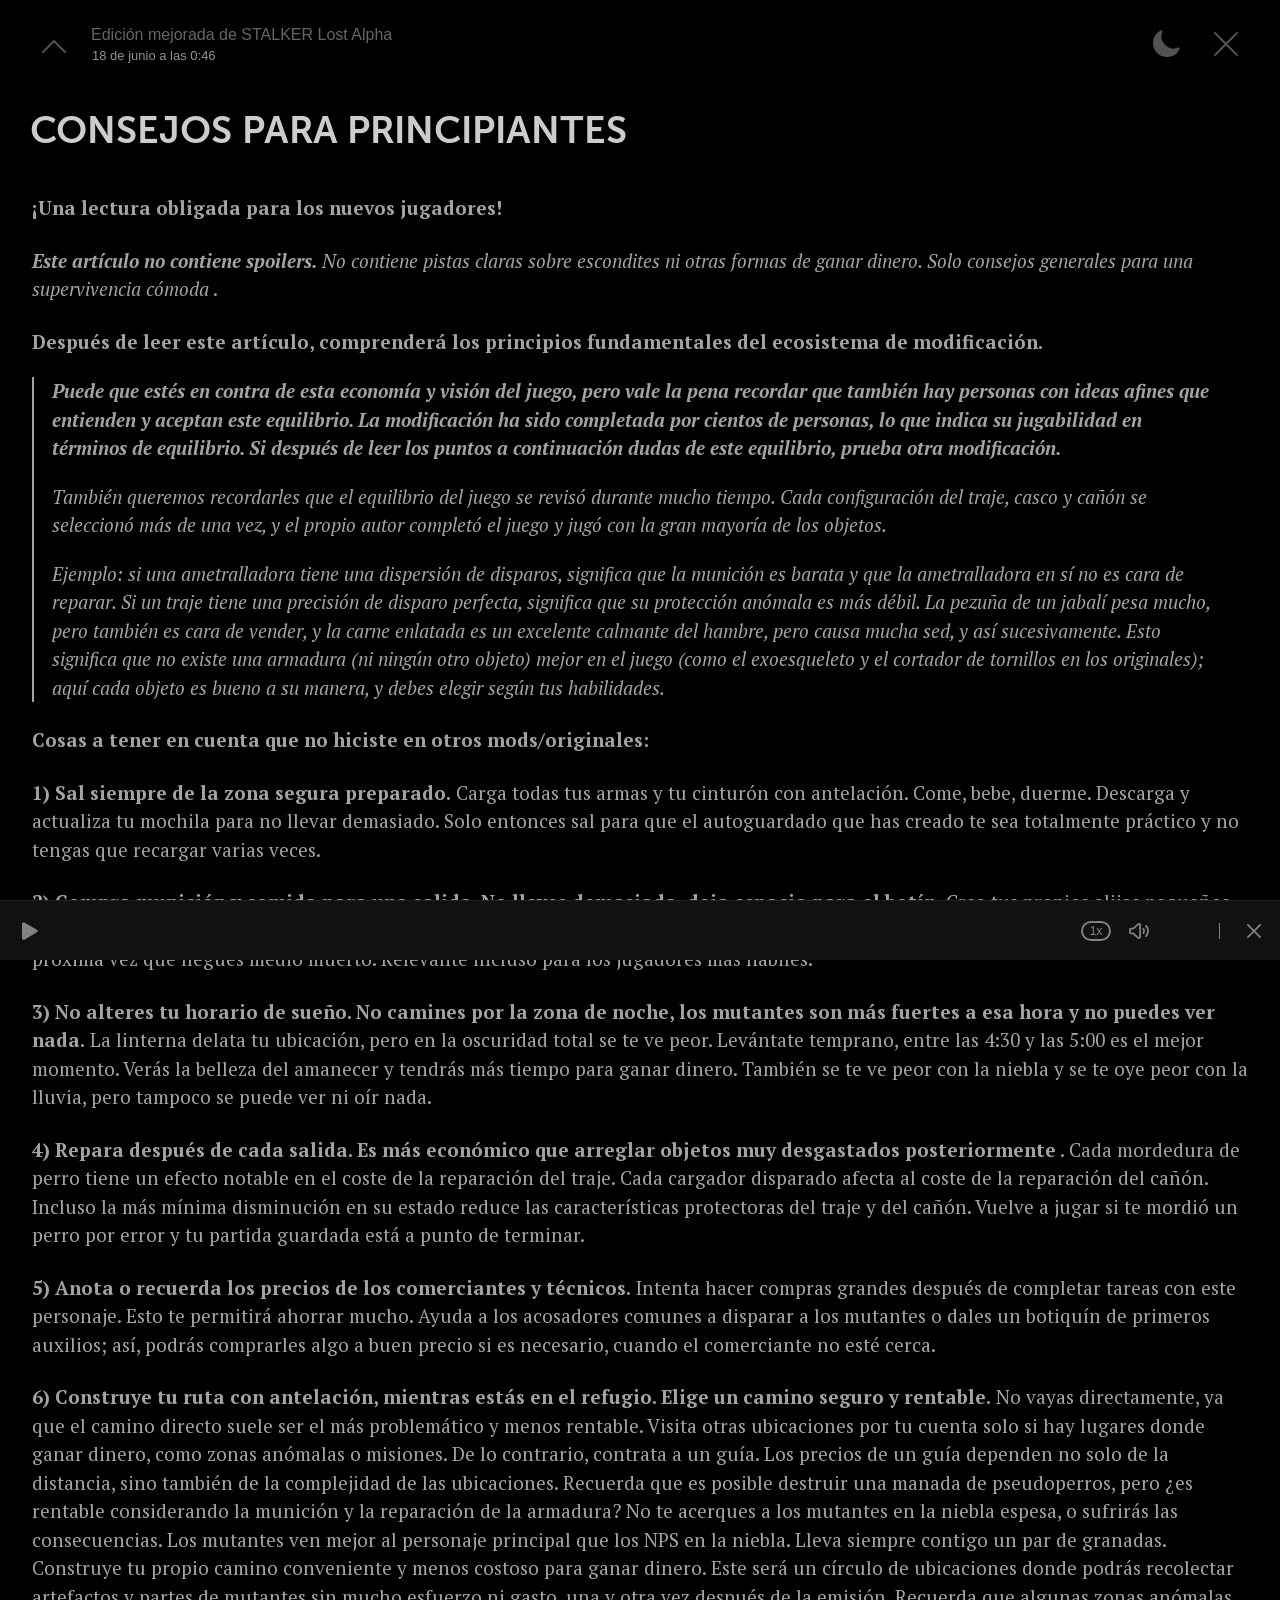
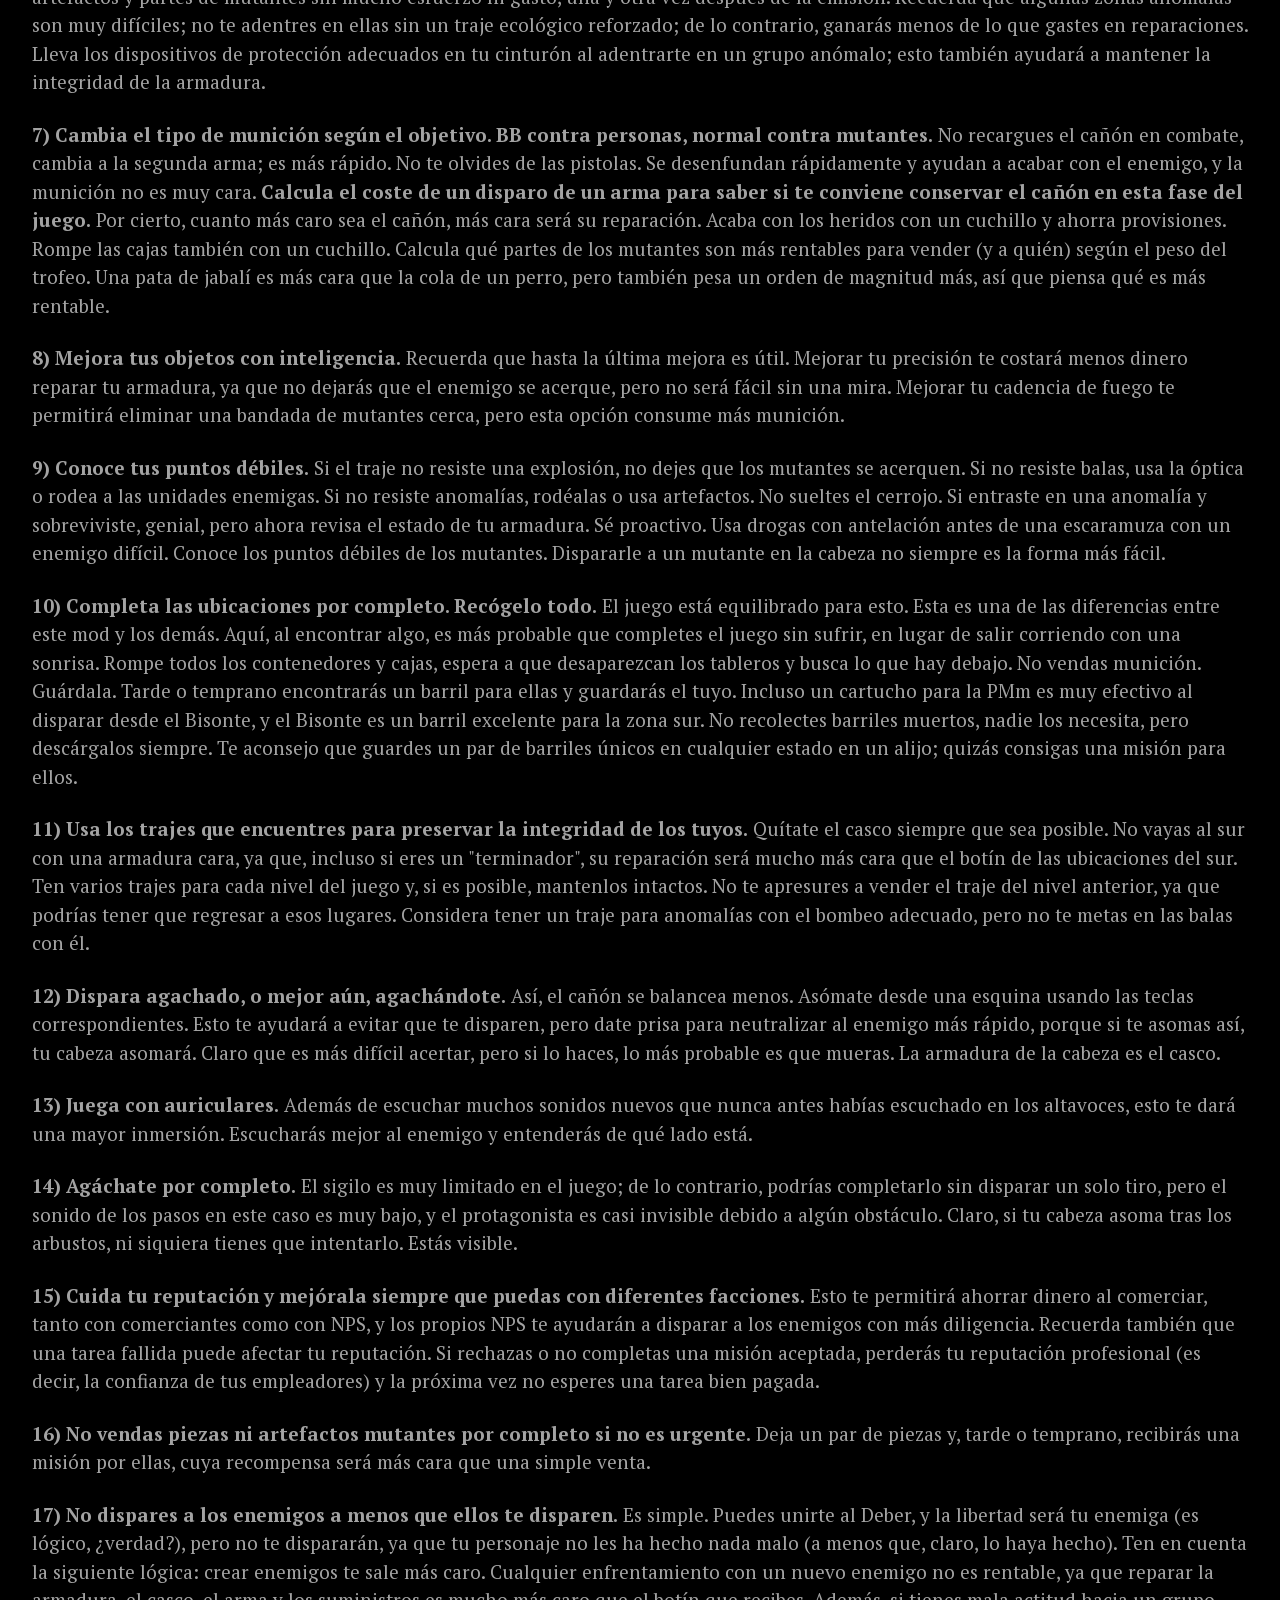
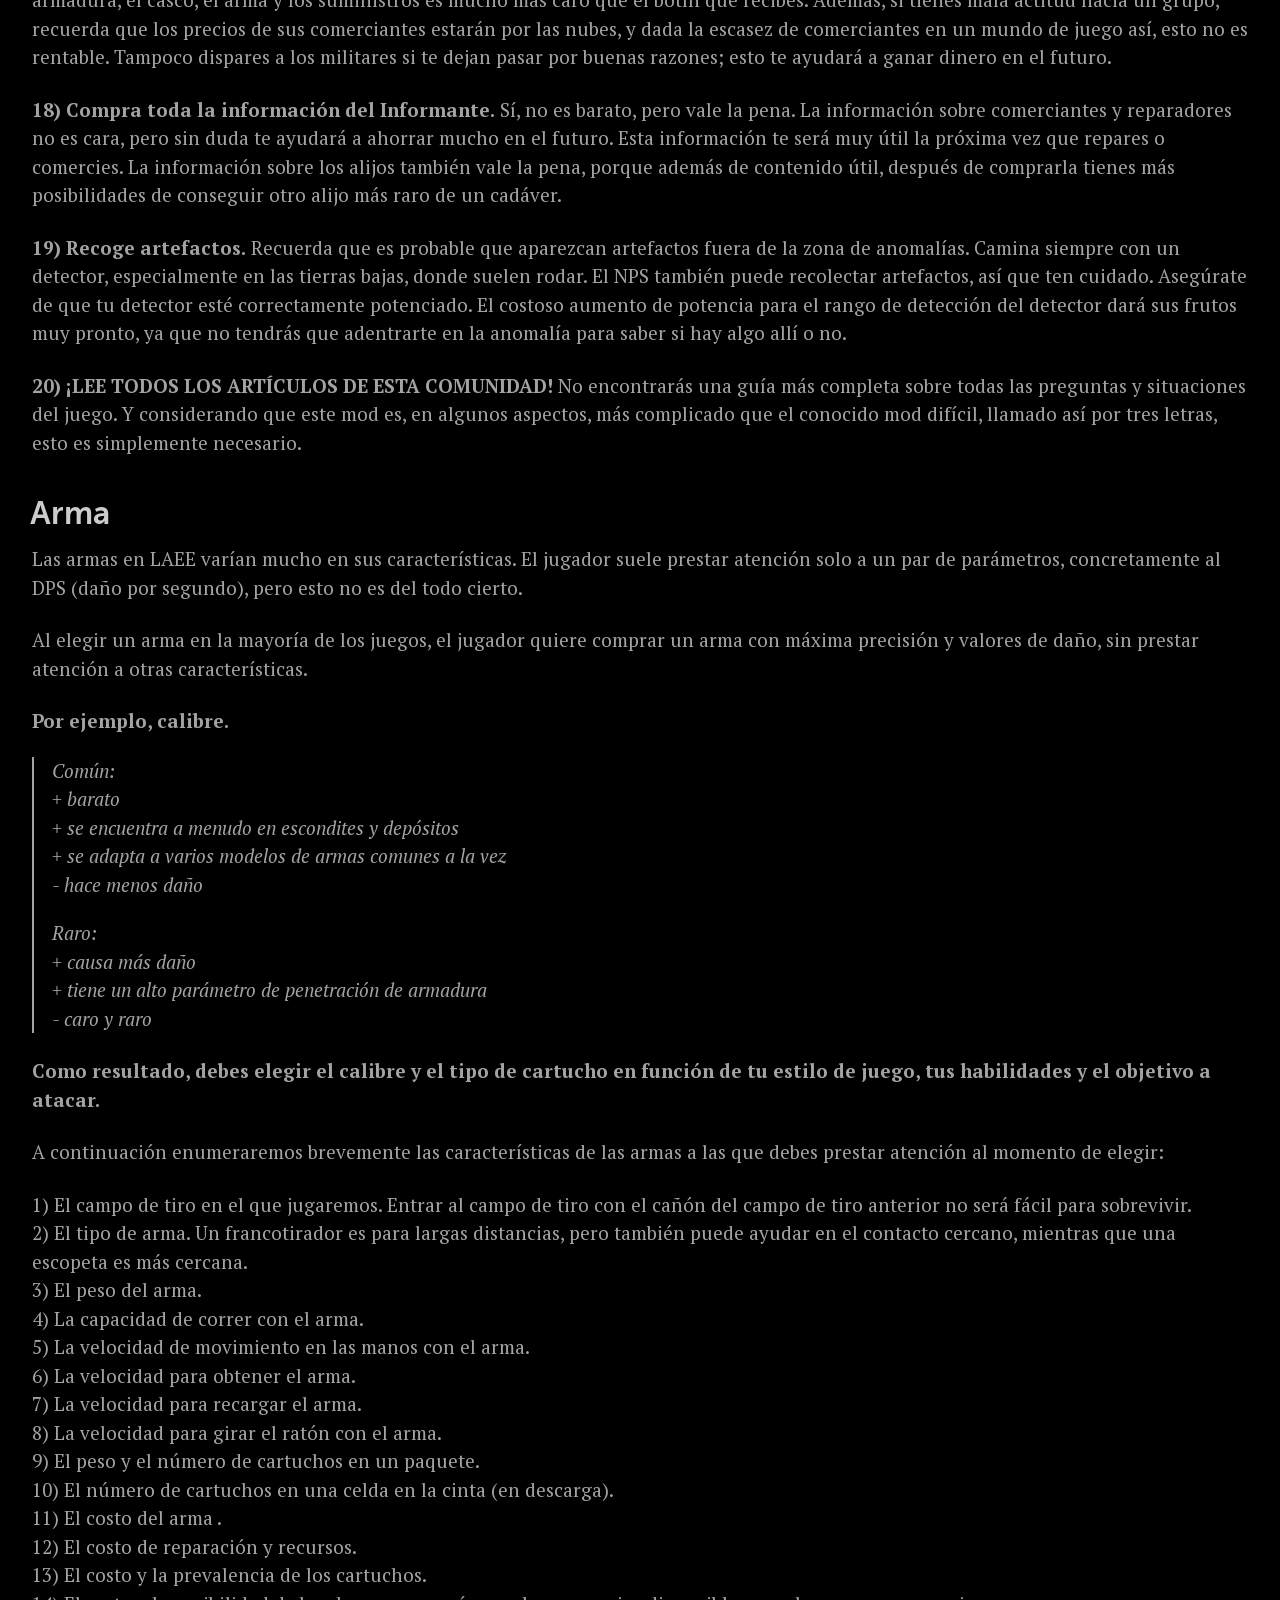
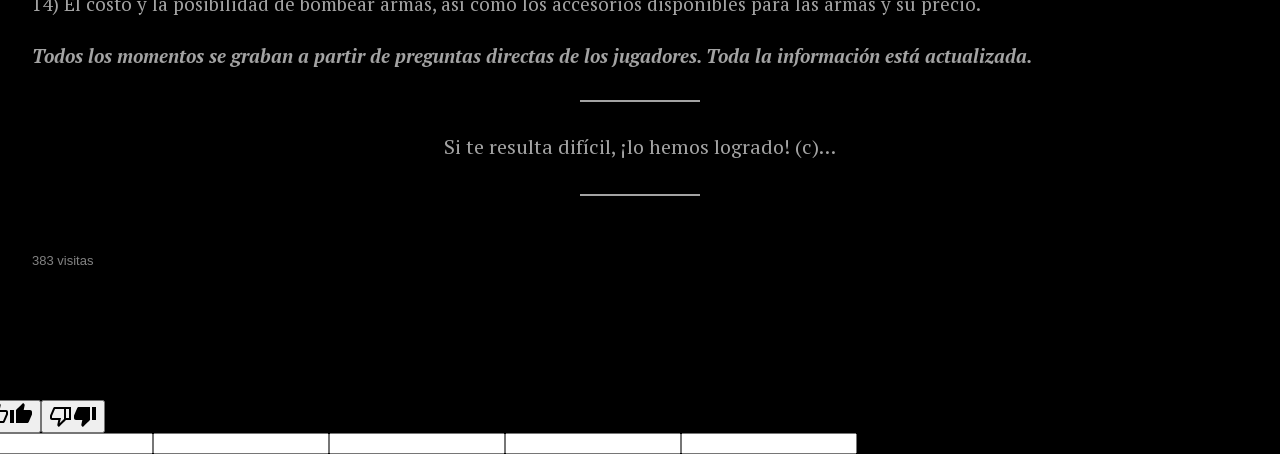
==== guias/consejos-para-novatos.html @ 8e36f181 "first commit" ====
<!DOCTYPE html>
<!-- saved from url=(0061)https://vk.com/@stalker_enhanced_edition-sovety-dlya-novichka -->
<html lang="es" dir="ltr" class="translated-ltr" style="--scroll-fixed-width: 2544px;"><head class="push_notifier_supported"><meta http-equiv="Content-Type" content="text/html; charset=utf-8"><meta http-equiv="X-UA-Compatible" content="IE=edge">

<link rel="shortcut icon" href="https://vk.com/images/icons/favicons/fav_logo.ico?8">
<link rel="preconnect" href="https://login.vk.com/">
<link rel="preconnect" href="https://api.vk.com/">

<link rel="apple-touch-icon" href="https://vk.com/images/icons/pwa/apple/default.png?15">


<meta property="og:site_name" content="VK"><meta property="og:type" content="website"><meta property="og:title" content="СОВЕТЫ ДЛЯ НОВИЧКА"><meta property="og:description" content="Обязательно к прочтению для новых игроков!"><meta property="og:url" content="https://vk.com/@stalker_enhanced_edition-sovety-dlya-novichka"><meta property="og:image" content="http://sun9-78.userapi.com/impg/wveqHECPdMRfa4mFtZ06GD65fbeyGgpToWWb4A/vTJJ-7Xl1Ho.jpg?size=1536x1024&amp;quality=95&amp;sign=a5a5c54bfbaed88946a7a4d6a3106343&amp;type=album"><meta property="og:image:secure_url" content="https://sun9-78.userapi.com/impg/wveqHECPdMRfa4mFtZ06GD65fbeyGgpToWWb4A/vTJJ-7Xl1Ho.jpg?size=1536x1024&amp;quality=95&amp;sign=a5a5c54bfbaed88946a7a4d6a3106343&amp;type=album"><meta property="og:image:width" content="1536"><meta property="og:image:height" content="1024"><meta http-equiv="origin-trial" content="AiJEtxZTdbmRu3zkrD0Bg/GvReuip5r0aklN7tIrw1Yit01/+j7PNlJFAyMMo/vqqNVvDmRsGCPGfVtNn5ookQ8AAABueyJvcmlnaW4iOiJodHRwczovL3ZrLmNvbTo0NDMiLCJmZWF0dXJlIjoiRG9jdW1lbnRQaWN0dXJlSW5QaWN0dXJlQVBJIiwiZXhwaXJ5IjoxNjk0MTMxMTk5LCJpc1N1YmRvbWFpbiI6dHJ1ZX0="><meta name="description" content="Обязательно к прочтению для новых игроков!"><meta name="theme-color" content="#ffffff">
<meta name="color-scheme" content="light">

<title>CONSEJOS PARA PRINCIPIANTES - La biblia de LAEE</title>

<noscript><meta http-equiv="refresh" content="0; URL=/badbrowser.php"></noscript>

<script type="text/javascript">window.__eagerRequests__=window.__eagerRequests__??{};window.FlushController && window.FlushController.fetchEagerRequests && window.FlushController.fetchEagerRequests();</script>

  <script nomodule="">;try{(function(){"use strict";function e({needRedirect:e}){const n=new XMLHttpRequest;n.open("GET","/badbrowser_stat.php?act=nomodule"),n.send(),e&&window.location.replace("/badbrowser.php"),window.nomodules=!0}return e})()({"needRedirect":false});} catch (e) {e.__inline_tag = "nomodule.js"; e.name = `[nomodule.js] ${e.name}`; throw e;};</script>
  <script type="text/javascript">;try{(function(){"use strict";function e({isEnabled:e,isNotDefinedErrors:n}){if(!e)return;let r=!1;function i(e){r||(n&&window.dispatchEvent(new CustomEvent("redirect-challenge")),r=!0,window.isRedirectChallenge=!0,window.location.href=e)}function o(e){return`${e}=${encodeURIComponent(window.location.href)}`}const t=undefined;new PerformanceObserver((e=>{for(const n of e.getEntries())if(n.serverTiming)for(const e of n.serverTiming){if("challenge"!==e.name)return;const{origin:r}=new URL(n.name);i(r+e.description+"?"+o("back"))}})).observe({entryTypes:["navigation","resource"]})}return e})()({"isEnabled":true,"isNotDefinedErrors":false});} catch (e) {e.__inline_tag = "challenge.js"; e.name = `[challenge.js] ${e.name}`; throw e;};</script>
  
  <script type="text/javascript">;try{(function(){"use strict";function e(e){const t=undefined;return(new DOMParser).parseFromString(e,"text/html").documentElement.textContent}function t(t){for(const n in t)if(t.hasOwnProperty(n)){const o=e(t[n]);document.body.hasAttribute(n)&&"class"===n?document.body.setAttribute(n,document.body.getAttribute(n)+" "+o):document.body.setAttribute(n,o)}}function n(e){const t=document.getElementById(e);if(!t||"TEMPLATE"!==t.tagName)return console.warn("Previous element is not <template>"),void 0;document.head.appendChild(t.content),document.currentScript.remove(),t.remove()}function o(){if(window.ajax){window.__eagerRequestsPromises__=window.__eagerRequestsPromises__??{};for(let[e,[t,n]]of Object.entries(window.__eagerRequests__??{}))window.__eagerRequestsPromises__[e]=window.ajax.promisifiedPost(t,n),delete window.__eagerRequests__[e]}}function s(){window.FlushController={moveTemplateElementToHead:n,addBodyAttributes:t,fetchEagerRequests:o}}function i(){function e(e){const t={isReady:!1,onReadyCallbacks:[]};window[`on${e[0].toUpperCase()}${e.slice(1)}`]=e=>{t.onReadyCallbacks.push(e),t.isReady&&e()},window[e]=()=>{t.isReady||(t.isReady=!0,window.dispatchEvent(new CustomEvent(e)));for(let e of t.onReadyCallbacks)e()}}e("spaReady"),e("layoutReady"),e("loaderNavReady"),s()}return i})()({});} catch (e) {e.__inline_tag = "spaReady.js"; e.name = `[spaReady.js] ${e.name}`; throw e;};</script>
  <script type="text/javascript">;try{(function(){"use strict";const e=e=>{const n=!e.type||"Error"===e.type;return{source:e.source??"unknown",type:n?"UnknownType":e.type,effectiveType:window.navigator?.connection?.effectiveType??"unknown"}},n=n=>{window.isStaticLoadingInitialError=!0;const t="static-loading-initial-issues",r=[...JSON.parse(window.localStorage.getItem(t)??"[]"),e(n)];window.localStorage.setItem(t,JSON.stringify(r))},t=()=>{const e=e=>{n({source:e.filename,type:e?.error?.constructor?.name})};return window.addEventListener("error",e),()=>{window.removeEventListener("error",e)}},r=()=>{const e="static-loading-initial-issues-onerror",t=e=>{const t=e.detail.srcElement?.attributes?.getNamedItem("src")?.nodeValue;n({source:t,type:"NetworkError"})};return window.addEventListener(e,t),()=>{window.removeEventListener(e,t)}},o="cur-ready",i="static-loading-initial-issues-send";function s({mechanismRuntimeErrors:e,mechanismNetworkOnError:n}){const s=[e&&t,n&&r].filter(Boolean),c=[];for(const e of s)c.push(e());window.addEventListener(o,(()=>{for(const e of c)e();window.dispatchEvent(new CustomEvent(i))}))}return s})()({"mechanismRuntimeErrors":true,"mechanismNetworkOnError":true});} catch (e) {e.__inline_tag = "staticLoadingInitialIssues.js"; e.name = `[staticLoadingInitialIssues.js] ${e.name}`; throw e;};</script>

<style>@font-face{font-family: "Noto Sans Armenian";src: local("NotoSansArmenian"),local("Noto Sans Armenian"),url(https://vk.com/fonts/NotoSansArmenian-Regular.woff)format("woff");unicode-range: U+531-556,U+559-55F,U+561-587,U+589-58A,U+58F,U+FB13-FB17;}@font-face{font-family: "Noto Sans Bengali";src: local("NotoSansBengali"),local("Noto Sans Bengali"),url(https://vk.com/fonts/NotoSansBengali-Regular.woff)format("woff");unicode-range: U+AD,U+D7,U+F7,U+964-965,U+981-983,U+985-98C,U+98F-990,U+993-9A8,U+9AA-9B0,U+9B2,U+9B6-9B9,U+9BC-9C4,U+9C7-9C8,U+9CB-9CE,U+9D7,U+9DC-9DD,U+9DF-9E3,U+9E6-9FB,U+200B-200D,U+2013-2014,U+2018-2019,U+201C-201D,U+2026,U+20B9,U+2212,U+25CC;}@font-face{font-family: "Noto Sans Cherokee";src: local("NotoSansCherokee"),local("Noto Sans Cherokee"),url(https://vk.com/fonts/NotoSansCherokee-Regular.woff)format("woff");unicode-range: U+13A0-13F4;}@font-face{font-family: "Noto Sans Devanagari";src: local("NotoSansDevanagari"),local("Noto Sans Devanagari"),url(https://vk.com/fonts/NotoSansDevanagari-Regular.woff)format("woff");unicode-range: U+AF,U+D7,U+F7,U+2BC,U+901-939,U+93C-94D,U+950-954,U+958-972,U+97B-97F,U+200B-200D,U+2013-2014,U+2018-2019,U+201C-201D,U+2026,U+20B9,U+2212,U+25CC;}@font-face{font-family: "Noto Sans Ethiopic";src: local("NotoSansEthiopic"),local("Noto Sans Ethiopic"),url(https://vk.com/fonts/NotoSansEthiopic-Regular.woff)format("woff");unicode-range: U+1200-1248,U+124A-124D,U+1250-1256,U+1258,U+125A-125D,U+1260-1288,U+128A-128D,U+1290-12B0,U+12B2-12B5,U+12B8-12BE,U+12C0,U+12C2-12C5,U+12C8-12D6,U+12D8-1310,U+1312-1315,U+1318-135A,U+135D-137C,U+1380-1399,U+2D80-2D96,U+2DA0-2DA6,U+2DA8-2DAE,U+2DB0-2DB6,U+2DB8-2DBE,U+2DC0-2DC6,U+2DC8-2DCE,U+2DD0-2DD6,U+2DD8-2DDE,U+AB01-AB06,U+AB09-AB0E,U+AB11-AB16,U+AB20-AB26,U+AB28-AB2E;}@font-face{font-family: "Noto Sans Georgian";src: local("NotoSansGeorgian"),local("Noto Sans Georgian"),url(https://vk.com/fonts/NotoSansGeorgian-Regular.woff)format("woff");unicode-range: U+10A0-10C5,U+10D0-10FC,U+2D00-2D25;}@font-face{font-family: "Noto Sans Hebrew";src: local("NotoSansHebrew"),local("Noto Sans Hebrew"),url(https://vk.com/fonts/NotoSansHebrew-Regular.woff)format("woff");unicode-range: U+591-5C7,U+5D0-5EA,U+5F0-5F4,U+20AA,U+25CC,U+FB1D-FB36,U+FB38-FB3C,U+FB3E,U+FB40-FB41,U+FB43-FB44,U+FB46-FB4F;}@font-face{font-family: "Noto Sans Kannada";src: local("NotoSansKannada"),local("Noto Sans Kannada"),url(https://vk.com/fonts/NotoSansKannada-Regular.woff)format("woff");unicode-range: U+AD,U+D7,U+F7,U+964-965,U+C82-C83,U+C85-C8C,U+C8E-C90,U+C92-CA8,U+CAA-CB3,U+CB5-CB9,U+CBC-CC4,U+CC6-CC8,U+CCA-CCD,U+CD5-CD6,U+CDE,U+CE0-CE3,U+CE6-CEF,U+CF1-CF2,U+200B-200D,U+2013-2014,U+2018-2019,U+201C-201D,U+2026,U+20B9,U+2212,U+25CC;}@font-face{font-family: "Noto Sans Khmer";src: local("NotoSansKhmer"),local("Noto Sans Khmer"),url(https://vk.com/fonts/NotoSansKhmer-Regular.woff)format("woff");unicode-range: U+AB,U+AD,U+BB,U+1780-17DD,U+17E0-17E9,U+17F0-17F9,U+19E0-19FF,U+200B;}@font-face{font-family: "Noto Sans Lao";src: local("NotoSansLao"),local("Noto Sans Lao"),url(https://vk.com/fonts/NotoSansLao-Regular.woff)format("woff");unicode-range: U+AD,U+37E,U+E81-E82,U+E84,U+E87-E88,U+E8A,U+E8D,U+E94-E97,U+E99-E9F,U+EA1-EA3,U+EA5,U+EA7,U+EAA-EAB,U+EAD-EB9,U+EBB-EBD,U+EC0-EC4,U+EC6,U+EC8-ECD,U+ED0-ED9,U+EDC-EDF;}@font-face{font-family: "Noto Sans Osmanya";src: local("NotoSansOsmanya"),local("Noto Sans Osmanya"),url(https://vk.com/fonts/NotoSansOsmanya-Regular.woff)format("woff");unicode-range: U+10480-1049D,U+104A0-104A9;}@font-face{font-family: "Noto Sans Tamil";src: local("NotoSansTamil"),local("Noto Sans Tamil"),url(https://vk.com/fonts/NotoSansTamil-Regular.woff)format("woff");unicode-range: U+AD,U+D7,U+F7,U+964-965,U+B82-B83,U+B85-B8A,U+B8E-B90,U+B92-B95,U+B99-B9A,U+B9C,U+B9E-B9F,U+BA3-BA4,U+BA8-BAA,U+BAE-BB9,U+BBE-BC2,U+BC6-BC8,U+BCA-BCD,U+BD0,U+BD7,U+BE6-BFA,U+200B-200D,U+2013-2014,U+2018-2019,U+201C-201D,U+2026,U+20B9,U+2212,U+25CC;}@font-face{font-family: "Noto Sans Telugu";src: local("NotoSansTelugu"),local("Noto Sans Telugu"),url(https://vk.com/fonts/NotoSansTelugu-Regular.woff)format("woff");unicode-range: U+AD,U+D7,U+F7,U+964-965,U+C01-C03,U+C05-C0C,U+C0E-C10,U+C12-C28,U+C2A-C33,U+C35-C39,U+C3D-C44,U+C46-C48,U+C4A-C4D,U+C55-C56,U+C58-C59,U+C60-C63,U+C66-C6F,U+C78-C7F,U+200B-200D,U+2013-2014,U+2018-2019,U+201C-201D,U+2026,U+20B9,U+2212,U+25CC;}@font-face{font-family: "Noto Sans Thai";src: local("NotoSansThai"),local("Noto Sans Thai"),url(https://vk.com/fonts/NotoSansThai-Regular.woff)format("woff");unicode-range: U+E01-E3A,U+E3F-E5B,U+200B-200D,U+25CC;}@font-face{font-family: "PT Serif";font-style: italic;font-weight: 400;src: url([data-uri])format("woff2");unicode-range: U+0460-052F,U+1C80-1C88,U+20B4,U+2DE0-2DFF,U+A640-A69F,U+FE2E-FE2F;}@font-face{font-family: "PT Serif";font-style: italic;font-weight: 400;src: url([data-uri])format("woff2");unicode-range: U+0301,U+0400-045F,U+0490-0491,U+04B0-04B1,U+2116;}@font-face{font-family: "PT Serif";font-style: italic;font-weight: 400;src: url([data-uri])format("woff2");unicode-range: U+0100-02AF,U+0304,U+0308,U+0329,U+1E00-1E9F,U+1EF2-1EFF,U+2020,U+20A0-20AB,U+20AD-20CF,U+2113,U+2C60-2C7F,U+A720-A7FF;}@font-face{font-family: "PT Serif";font-style: italic;font-weight: 400;src: url([data-uri])format("woff2");unicode-range: U+0000-00FF,U+0131,U+0152-0153,U+02BB-02BC,U+02C6,U+02DA,U+02DC,U+0304,U+0308,U+0329,U+2000-206F,U+2074,U+20AC,U+2122,U+2191,U+2193,U+2212,U+2215,U+FEFF,U+FFFD;}@font-face{font-family: "PT Serif";font-style: italic;font-weight: 700;src: url([data-uri])format("woff2");unicode-range: U+0460-052F,U+1C80-1C88,U+20B4,U+2DE0-2DFF,U+A640-A69F,U+FE2E-FE2F;}@font-face{font-family: "PT Serif";font-style: italic;font-weight: 700;src: url([data-uri])format("woff2");unicode-range: U+0301,U+0400-045F,U+0490-0491,U+04B0-04B1,U+2116;}@font-face{font-family: "PT Serif";font-style: italic;font-weight: 700;src: url([data-uri])format("woff2");unicode-range: U+0100-02AF,U+0304,U+0308,U+0329,U+1E00-1E9F,U+1EF2-1EFF,U+2020,U+20A0-20AB,U+20AD-20CF,U+2113,U+2C60-2C7F,U+A720-A7FF;}@font-face{font-family: "PT Serif";font-style: italic;font-weight: 700;src: url([data-uri])format("woff2");unicode-range: U+0000-00FF,U+0131,U+0152-0153,U+02BB-02BC,U+02C6,U+02DA,U+02DC,U+0304,U+0308,U+0329,U+2000-206F,U+2074,U+20AC,U+2122,U+2191,U+2193,U+2212,U+2215,U+FEFF,U+FFFD;}@font-face{font-family: "PT Serif";font-style: normal;font-weight: 400;src: url([data-uri])format("woff2");unicode-range: U+0460-052F,U+1C80-1C88,U+20B4,U+2DE0-2DFF,U+A640-A69F,U+FE2E-FE2F;}@font-face{font-family: "PT Serif";font-style: normal;font-weight: 400;src: url([data-uri])format("woff2");unicode-range: U+0301,U+0400-045F,U+0490-0491,U+04B0-04B1,U+2116;}@font-face{font-family: "PT Serif";font-style: normal;font-weight: 400;src: url([data-uri])format("woff2");unicode-range: U+0100-02AF,U+0304,U+0308,U+0329,U+1E00-1E9F,U+1EF2-1EFF,U+2020,U+20A0-20AB,U+20AD-20CF,U+2113,U+2C60-2C7F,U+A720-A7FF;}@font-face{font-family: "PT Serif";font-style: normal;font-weight: 400;src: url([data-uri])format("woff2");unicode-range: U+0000-00FF,U+0131,U+0152-0153,U+02BB-02BC,U+02C6,U+02DA,U+02DC,U+0304,U+0308,U+0329,U+2000-206F,U+2074,U+20AC,U+2122,U+2191,U+2193,U+2212,U+2215,U+FEFF,U+FFFD;}@font-face{font-family: "PT Serif";font-style: normal;font-weight: 700;src: url([data-uri])format("woff2");unicode-range: U+0460-052F,U+1C80-1C88,U+20B4,U+2DE0-2DFF,U+A640-A69F,U+FE2E-FE2F;}@font-face{font-family: "PT Serif";font-style: normal;font-weight: 700;src: url([data-uri])format("woff2");unicode-range: U+0301,U+0400-045F,U+0490-0491,U+04B0-04B1,U+2116;}@font-face{font-family: "PT Serif";font-style: normal;font-weight: 700;src: url([data-uri])format("woff2");unicode-range: U+0100-02AF,U+0304,U+0308,U+0329,U+1E00-1E9F,U+1EF2-1EFF,U+2020,U+20A0-20AB,U+20AD-20CF,U+2113,U+2C60-2C7F,U+A720-A7FF;}@font-face{font-family: "PT Serif";font-style: normal;font-weight: 700;src: url([data-uri])format("woff2");unicode-range: U+0000-00FF,U+0131,U+0152-0153,U+02BB-02BC,U+02C6,U+02DA,U+02DC,U+0304,U+0308,U+0329,U+2000-206F,U+2074,U+20AC,U+2122,U+2191,U+2193,U+2212,U+2215,U+FEFF,U+FFFD;}@font-face{font-family: "Museo";font-style: normal;font-weight: 700;src: url([data-uri]);}@font-face{font-family: "Museo Sans Cyrl";src: url([data-uri]);font-weight: 400;font-style: normal;}@font-face{font-family: 'VK Sans Display Faux';font-weight: 600;font-display: swap;src: url(https://vk.com/css/fonts/VKSansDisplayDemiBoldFaux.v100.woff2) format('woff2');unicode-range: U+0,U+A,U+D,U+20-5A,U+61-7A,U+401,U+404,U+406,U+407,U+40E,U+410-44F,U+451,U+454,U+456,U+457,U+45E,U+490,U+491;}@font-face{font-family: 'VK Sans Display';font-weight: 300;font-display: swap;src: url(https://vk.com/css/fonts/VKSansDisplayLightLatin.v320.woff2) format('woff2'), url(https://vk.com/css/fonts/VKSansDisplayLightLatin.v320.woff) format('woff');unicode-range: U+0,U+A,U+D,U+20-5F,U+61-7E,U+A0,U+A2-A5,U+A7,U+A9,U+AB,U+AD,U+AE,U+B0,U+B1,U+B6,U+B7,U+BB,U+D7,U+F7,U+131,U+237,U+2013,U+2014,U+2018,U+2019,U+201C,U+201D,U+2022,U+2026,U+2039,U+203A,U+20AC,U+20B4,U+20B8,U+20BD,U+20BF,U+2122,U+2191,U+2193,U+2212;}@font-face{font-family: 'VK Sans Display';font-weight: 300;font-display: swap;src: url(https://vk.com/css/fonts/VKSansDisplayLightCyrillic.v320.woff2) format('woff2'), url(https://vk.com/css/fonts/VKSansDisplayLightCyrillic.v320.woff) format('woff');unicode-range: U+401,U+404,U+406,U+407,U+40E,U+410-44F,U+451,U+454,U+456,U+457,U+45E,U+490,U+491,U+20B4,U+2116;}@font-face{font-family: 'VK Sans Display';font-weight: 300;font-display: swap;src: url(https://vk.com/css/fonts/VKSansDisplayLightRest.v320.woff2) format('woff2'), url(https://vk.com/css/fonts/VKSansDisplayLightRest.v320.woff) format('woff');unicode-range: U+307,U+308,U+2190,U+2192,U+2194-2199,U+2248,U+2260,U+2264,U+2265;}@font-face{font-family: 'VK Sans Display';font-weight: 400;font-display: swap;src: url(https://vk.com/css/fonts/VKSansDisplayRegularLatin.v320.woff2) format('woff2'), url(https://vk.com/css/fonts/VKSansDisplayRegularLatin.v320.woff) format('woff');unicode-range: U+0,U+A,U+D,U+20-5F,U+61-7E,U+A0,U+A2-A5,U+A7,U+A9,U+AB,U+AD,U+AE,U+B0,U+B1,U+B6,U+B7,U+BB,U+D7,U+F7,U+131,U+237,U+2013,U+2014,U+2018,U+2019,U+201C,U+201D,U+2022,U+2026,U+2039,U+203A,U+20AC,U+20B4,U+20B8,U+20BD,U+20BF,U+2122,U+2191,U+2193,U+2212;}@font-face{font-family: 'VK Sans Display';font-weight: 400;font-display: swap;src: url(https://vk.com/css/fonts/VKSansDisplayRegularCyrillic.v320.woff2) format('woff2'), url(https://vk.com/css/fonts/VKSansDisplayRegularCyrillic.v320.woff) format('woff');unicode-range: U+401,U+404,U+406,U+407,U+40E,U+410-44F,U+451,U+454,U+456,U+457,U+45E,U+490,U+491,U+20B4,U+2116;}@font-face{font-family: 'VK Sans Display';font-weight: 400;font-display: swap;src: url(https://vk.com/css/fonts/VKSansDisplayRegularRest.v320.woff2) format('woff2'), url(https://vk.com/css/fonts/VKSansDisplayRegularRest.v320.woff) format('woff');unicode-range: U+307,U+308,U+2190,U+2192,U+2194-2199,U+2248,U+2260,U+2264,U+2265;}@font-face{font-family: 'VK Sans Display';font-weight: 500;font-display: swap;src: url(https://vk.com/css/fonts/VKSansDisplayMediumLatin.v320.woff2) format('woff2'), url(https://vk.com/css/fonts/VKSansDisplayMediumLatin.v320.woff) format('woff');unicode-range: U+0,U+A,U+D,U+20-5F,U+61-7E,U+A0,U+A2-A5,U+A7,U+A9,U+AB,U+AD,U+AE,U+B0,U+B1,U+B6,U+B7,U+BB,U+D7,U+F7,U+131,U+237,U+2013,U+2014,U+2018,U+2019,U+201C,U+201D,U+2022,U+2026,U+2039,U+203A,U+20AC,U+20B4,U+20B8,U+20BD,U+20BF,U+2122,U+2191,U+2193,U+2212;}@font-face{font-family: 'VK Sans Display';font-weight: 500;font-display: swap;src: url(https://vk.com/css/fonts/VKSansDisplayMediumCyrillic.v320.woff2) format('woff2'), url(https://vk.com/css/fonts/VKSansDisplayMediumCyrillic.v320.woff) format('woff');unicode-range: U+401,U+404,U+406,U+407,U+40E,U+410-44F,U+451,U+454,U+456,U+457,U+45E,U+490,U+491,U+20B4,U+2116;}@font-face{font-family: 'VK Sans Display';font-weight: 500;font-display: swap;src: url(https://vk.com/css/fonts/VKSansDisplayMediumRest.v320.woff2) format('woff2'), url(https://vk.com/css/fonts/VKSansDisplayMediumRest.v320.woff) format('woff');unicode-range: U+307,U+308,U+2190,U+2192,U+2194-2199,U+2248,U+2260,U+2264,U+2265;}@font-face{font-family: 'VK Sans Display';font-weight: 600;font-display: swap;src: url(https://vk.com/css/fonts/VKSansDisplayDemiBoldLatin.v320.woff2) format('woff2'), url(https://vk.com/css/fonts/VKSansDisplayDemiBoldLatin.v320.woff) format('woff');unicode-range: U+0,U+A,U+D,U+20-5F,U+61-7E,U+A0,U+A2-A5,U+A7,U+A9,U+AB,U+AD,U+AE,U+B0,U+B1,U+B6,U+B7,U+BB,U+D7,U+F7,U+131,U+237,U+2013,U+2014,U+2018,U+2019,U+201C,U+201D,U+2022,U+2026,U+2039,U+203A,U+20AC,U+20B4,U+20B8,U+20BD,U+20BF,U+2122,U+2191,U+2193,U+2212;}@font-face{font-family: 'VK Sans Display';font-weight: 600;font-display: swap;src: url(https://vk.com/css/fonts/VKSansDisplayDemiBoldCyrillic.v320.woff2) format('woff2'), url(https://vk.com/css/fonts/VKSansDisplayDemiBoldCyrillic.v320.woff) format('woff');unicode-range: U+401,U+404,U+406,U+407,U+40E,U+410-44F,U+451,U+454,U+456,U+457,U+45E,U+490,U+491,U+20B4,U+2116;}@font-face{font-family: 'VK Sans Display';font-weight: 600;font-display: swap;src: url(https://vk.com/css/fonts/VKSansDisplayDemiBoldRest.v320.woff2) format('woff2'), url(https://vk.com/css/fonts/VKSansDisplayDemiBoldRest.v320.woff) format('woff');unicode-range: U+307,U+308,U+2190,U+2192,U+2194-2199,U+2248,U+2260,U+2264,U+2265;}@font-face{font-family: 'VK Sans Display';font-weight: 700;font-display: swap;src: url(https://vk.com/css/fonts/VKSansDisplayBoldLatin.v320.woff2) format('woff2'), url(https://vk.com/css/fonts/VKSansDisplayBoldLatin.v320.woff) format('woff');unicode-range: U+0,U+A,U+D,U+20-5F,U+61-7E,U+A0,U+A2-A5,U+A7,U+A9,U+AB,U+AD,U+AE,U+B0,U+B1,U+B6,U+B7,U+BB,U+D7,U+F7,U+131,U+237,U+2013,U+2014,U+2018,U+2019,U+201C,U+201D,U+2022,U+2026,U+2039,U+203A,U+20AC,U+20B4,U+20B8,U+20BD,U+20BF,U+2122,U+2191,U+2193,U+2212;}@font-face{font-family: 'VK Sans Display';font-weight: 700;font-display: swap;src: url(https://vk.com/css/fonts/VKSansDisplayBoldCyrillic.v320.woff2) format('woff2'), url(https://vk.com/css/fonts/VKSansDisplayBoldCyrillic.v320.woff) format('woff');unicode-range: U+401,U+404,U+406,U+407,U+40E,U+410-44F,U+451,U+454,U+456,U+457,U+45E,U+490,U+491,U+20B4,U+2116;}@font-face{font-family: 'VK Sans Display';font-weight: 700;font-display: swap;src: url(https://vk.com/css/fonts/VKSansDisplayBoldRest.v320.woff2) format('woff2'), url(https://vk.com/css/fonts/VKSansDisplayBoldRest.v320.woff) format('woff');unicode-range: U+307,U+308,U+2190,U+2192,U+2194-2199,U+2248,U+2260,U+2264,U+2265;}body{background:var(--vkui--color_background);color:var(--vkui--color_text_primary);margin:0;padding:0;direction:ltr;font-size:var(--vkui--font_text--font_size--compact);font-family:var(--vkui--font_family_base,-apple-system,BlinkMacSystemFont,'Roboto','Helvetica Neue',Geneva,"Noto Sans Armenian","Noto Sans Bengali","Noto Sans Cherokee","Noto Sans Devanagari","Noto Sans Ethiopic","Noto Sans Georgian","Noto Sans Hebrew","Noto Sans Kannada","Noto Sans Khmer","Noto Sans Lao","Noto Sans Osmanya","Noto Sans Tamil","Noto Sans Telugu","Noto Sans Thai",arial,Tahoma,verdana,sans-serif);line-height:1.154;font-weight:400;-webkit-font-smoothing:subpixel-antialiased;-moz-osx-font-smoothing:auto;}a{color:var(--vkui--color_text_link);text-decoration:none;cursor:pointer;}a:hover{text-decoration:underline;}strong{font-weight:700;-webkit-font-smoothing:antialiased;-moz-osx-font-smoothing:grayscale;}div#utils{top:-30px;position:absolute;height:20px;overflow:hidden;}h1{font-size:18px;font-weight:400;-webkit-font-smoothing:subpixel-antialiased;-moz-osx-font-smoothing:auto;color:var(--vkui--color_text_primary);margin:20px 0 5px;}h2{font-size:var(--h2-font-size);color:var(--vkui--color_text_primary);font-weight:400;-webkit-font-smoothing:subpixel-antialiased;-moz-osx-font-smoothing:auto;margin:20px 0 15px;}.clear_fix::after{content:".";display:block;height:0;font-size:0;line-height:0;clear:both;visibility:hidden;}.clear_fix{display:block;}.no_select{-webkit-user-select:none;-moz-user-select:none;-ms-user-select:none;user-select:none;}:root{--gray_400:#939393;--steel_gray_60:#edeef0;--white:#ffffff;}body{--h2-font-size:16px;}:root,[scheme=vkcom_light]{--vkui--font_family_base:-apple-system, BlinkMacSystemFont, "Roboto", "Helvetica Neue", Geneva, "Noto Sans Armenian", "Noto Sans Bengali", "Noto Sans Cherokee", "Noto Sans Devanagari", "Noto Sans Ethiopic", "Noto Sans Georgian", "Noto Sans Hebrew", "Noto Sans Kannada", "Noto Sans Khmer", "Noto Sans Lao", "Noto Sans Osmanya", "Noto Sans Tamil", "Noto Sans Telugu", "Noto Sans Thai", arial, Tahoma, verdana, sans-serif;--vkui--font_text--font_size--compact:13px;--vkui--animation_duration_m:0.2s;--vkui--opacity_disable_accessibility:0.64;--vkui--color_background:#edeef0;--vkui--color_text_primary:#000000;--vkui--color_text_secondary:#818c99;--vkui--color_text_contrast:#ffffff;--vkui--color_text_link:#2a5885;--vkui--color_text_muted:#333333;--vkui--color_icon_medium:#6f7985;--vkui--color_icon_secondary:#99a2ad;--vkui--color_separator_primary:#dce1e6;}[scheme=vkcom_dark]{--vkui--color_background:#141414;--vkui--color_text_primary:#e1e3e6;--vkui--color_text_secondary:#828282;--vkui--color_text_link:#71aaeb;--vkui--color_text_muted:#cccccc;--vkui--color_icon_medium:#939393;--vkui--color_icon_secondary:#828282;--vkui--color_separator_primary:#363738;}:root,[scheme=vkcom_dark],[scheme=vkcom_light]{--vkui--font_text--font_size--compact:13px;}.article_theme{--article-font-family:'PT Serif', serif;--article-font-size:19px;--article-header-font-weight:700;--article-header-font-family:'Museo', sans-serif;--article-blockquote-vertical-margin-coeff:0.7;}.article_theme[theme=light]{--article-text-headers-color:#2c2d2e;--article-blockquote-border-color:#000000;}.no_select{-webkit-user-select:none;-moz-user-select:none;-ms-user-select:none;user-select:none;}.article{padding:0;margin:0;font-size:var(--article-font-size, 19px);font-family:var(--article-font-family,'PT Serif',"Noto Sans Armenian","Noto Sans Bengali","Noto Sans Cherokee","Noto Sans Devanagari","Noto Sans Ethiopic","Noto Sans Georgian","Noto Sans Hebrew","Noto Sans Kannada","Noto Sans Khmer","Noto Sans Lao","Noto Sans Osmanya","Noto Sans Tamil","Noto Sans Telugu","Noto Sans Thai",serif);color:rgba(0,0,0,.86);line-height:1.5em;word-break:break-word;word-wrap:break-word;-webkit-font-smoothing:antialiased;background-color:transparent;}.article>:first-child{margin-top:0;}.article>:last-child{margin-bottom:0 !important;}.article>h1{font-family:var(--article-header-font-family,'Museo','Museo',"Noto Sans Armenian","Noto Sans Bengali","Noto Sans Cherokee","Noto Sans Devanagari","Noto Sans Ethiopic","Noto Sans Georgian","Noto Sans Hebrew","Noto Sans Kannada","Noto Sans Khmer","Noto Sans Lao","Noto Sans Osmanya","Noto Sans Tamil","Noto Sans Telugu","Noto Sans Thai",sans-serif,sans-serif);font-size:38px;font-weight:var(--article-header-font-weight, 700);color:var(--article-text-headers-color, #2c2d2e);line-height:41px;}.article>h2{font-family:var(--article-header-font-family,'Museo',"Noto Sans Armenian","Noto Sans Bengali","Noto Sans Cherokee","Noto Sans Devanagari","Noto Sans Ethiopic","Noto Sans Georgian","Noto Sans Hebrew","Noto Sans Kannada","Noto Sans Khmer","Noto Sans Lao","Noto Sans Osmanya","Noto Sans Tamil","Noto Sans Telugu","Noto Sans Thai",sans-serif);color:var(--article-text-headers-color, #2c2d2e);font-size:32px;font-weight:var(--article-header-font-weight, 700);line-height:1.13em;}.article h1,.article h2{position:relative;letter-spacing:normal !important;}.article h1:hover .article_anchor_button,.article h2:hover .article_anchor_button{opacity:var(--vkui--opacity_disable_accessibility);}.article h1 .article_anchor_button,.article h2 .article_anchor_button{position:absolute;top:50%;left:-26px;transition:opacity var(--vkui--animation_duration_m);opacity:0;cursor:pointer;transform:translateY(-50%);}.article h1 .article_anchor_button:hover,.article h2 .article_anchor_button:hover{opacity:.8;}.article h1 .article_anchor_button:active,.article h2 .article_anchor_button:active{margin-top:1px;}.article>blockquote{padding:0 30px 0 70px;font-style:italic;margin:0;line-height:1.5em;border-left:2px solid var(--article-blockquote-border-color, #000000);padding-left:18px;}.article h1,.article blockquote,.article h2,.article cite{clear:both;}.article blockquote+blockquote{background-image:none;margin-top:0 !important;}.article>cite{position:relative;padding:31px 30px;text-align:center;display:block;font-style:normal;line-height:1.5em;font-size:20px;}.article>cite::before{content:"";display:block;position:absolute;width:120px;height:2px;background-color:var(--article-blockquote-border-color, #000000);left:50%;transform:translate(-60px,-1.6em);}.article>cite::after{content:"";display:block;position:absolute;width:120px;height:2px;background-color:var(--article-blockquote-border-color, #000000);left:50%;transform:translate(-60px,1.6em);}.article h1,.article h2{margin-left:-2px;}.article:not(.article_mobile)>p{margin-top:24px;margin-bottom:0;}.article:not(.article_mobile)>p:first-child{margin-top:0;}.article:not(.article_mobile)>cite{margin-top:30px;margin-bottom:30px;}.article:not(.article_mobile)>blockquote{margin-top:calc(30px*var(--article-blockquote-vertical-margin-coeff, 0.7));margin-bottom:calc(30px*var(--article-blockquote-vertical-margin-coeff, 0.7));}.article:not(.article_mobile) blockquote+blockquote{padding-top:20px;margin-top:calc(-30px*var(--article-blockquote-vertical-margin-coeff, 0.7)) !important;}.article:not(.article_mobile)>h1,.article:not(.article_mobile)>h2{margin-bottom:0;margin-top:0;}.article:not(.article_mobile)>h2{margin-top:40px;}.article:not(.article_mobile)>h1+:not(figure){margin-top:40px !important;}.article:not(.article_mobile)>h2+*{margin-top:12px;}body.article_body{background-color:var(--white);transition:background-color 450ms ease-in-out;}.article_layer{background-color:#fff;position:fixed;top:0;left:0;right:0;bottom:0;width:100%;height:100%;z-index:600;overflow:auto;opacity:0;transition:background-color 450ms ease-in-out,opacity 120ms linear;-webkit-user-select:none;-moz-user-select:none;-ms-user-select:none;user-select:none;}body.article_body .article_layer{position:static;min-height:100vh;overflow:hidden;transform:none;opacity:1;}.article_layer .article_layer__up{display:flex;position:fixed;min-width:115px;height:100%;background:0 0;background-repeat:no-repeat;background-position:30px 22px;opacity:.32;cursor:pointer;transition:opacity 60ms linear;top:0;transform:translateZ(0);z-index:999;border:0;margin:0;padding:0;color:inherit;}.article_layer .article_layer__back{background-image:url(data:image/svg+xml;charset=utf-8,%3Csvg%20xmlns%3D%22http%3A%2F%2Fwww.w3.org%2F2000%2Fsvg%22%20width%3D%2224%22%20height%3D%2224%22%20viewBox%3D%220%200%2024%2024%22%3E%3Cg%20fill%3D%22none%22%20fill-rule%3D%22evenodd%22%3E%3Cpath%20d%3D%22M0%200h24v24H0z%22%2F%3E%3Cpath%20stroke%3D%22%23000%22%20stroke-width%3D%222%22%20stroke-linecap%3D%22round%22%20stroke-linejoin%3D%22round%22%20d%3D%22M15%2018l-6-6%206-6%22%2F%3E%3C%2Fg%3E%3C%2Fsvg%3E);background-repeat:no-repeat;padding:5px 0 0 26px;margin:32px 0 0 16px;font-weight:700;-webkit-font-smoothing:antialiased;-moz-osx-font-smoothing:grayscale;font-size:14px;visibility:hidden;}.article_layer .article_layer__inner{position:relative;}.article_layer .article_layer__top_actions{position:fixed;margin-top:20px;margin-right:30px;right:0;transform:translateZ(0);z-index:999;}.article_layer .article_layer__dark,.article_layer .article_layer__close{width:48px;height:48px;opacity:.32;transition:opacity 50ms linear;cursor:pointer;display:inline-block;margin-left:12px;vertical-align:top;}.article_layer .article_layer__dark:hover,.article_layer .article_layer__close:hover{opacity:.7;}.article_layer .article_layer__dark:active,.article_layer .article_layer__close:active{margin-top:1px;}.article_layer .article_layer__close{background-image:url(data:image/svg+xml;charset=utf-8,%3Csvg%20height%3D%2248%22%20viewBox%3D%220%200%2048%2048%22%20width%3D%2248%22%20xmlns%3D%22http%3A%2F%2Fwww.w3.org%2F2000%2Fsvg%22%3E%3Cg%20fill%3D%22none%22%20fill-rule%3D%22evenodd%22%3E%3Cpath%20d%3D%22m0%200h48v48h-48z%22%2F%3E%3Cg%20stroke%3D%22%23000%22%20stroke-linecap%3D%22round%22%20stroke-width%3D%222%22%3E%3Cpath%20d%3D%22m13%2013%2022%2022%22%20transform%3D%22matrix\(-1%200%200%201%2048%200\)%22%2F%3E%3Cpath%20d%3D%22m13%2013%2022%2022%22%2F%3E%3C%2Fg%3E%3C%2Fg%3E%3C%2Fsvg%3E);}.article_layer .article_layer__dark{background-image:url(data:image/svg+xml;charset=utf-8,%3Csvg%20height%3D%2248%22%20viewBox%3D%220%200%2048%2048%22%20width%3D%2248%22%20xmlns%3D%22http%3A%2F%2Fwww.w3.org%2F2000%2Fsvg%22%3E%3Cg%20fill%3D%22none%22%20fill-rule%3D%22evenodd%22%3E%3Cpath%20d%3D%22m0%200h48v48h-48z%22%2F%3E%3Cpath%20d%3D%22m19.4673411%2011.2326905c-4.4129352%202.0784574-7.4673411%206.5661861-7.4673411%2011.7673095%200%207.1797017%205.8202983%2013%2013%2013%205.20282%200%209.6917798-3.0563989%2011.7693427-7.4716601-4.5466308%201.9925303-10.2748059.9391439-14.2570083-3.0430585-3.9809128-3.9809129-5.0349062-9.7066677-3.0449933-14.2525909z%22%20stroke%3D%22%23000%22%20stroke-linecap%3D%22round%22%20stroke-linejoin%3D%22round%22%20stroke-width%3D%222%22%2F%3E%3C%2Fg%3E%3C%2Fsvg%3E);}.article_layer .article_layer__views{overflow:hidden;}.article_layer .article_layer__content{width:720px;margin:0 auto 30px;position:relative;transition:opacity 300ms ease,transform 350ms ease;padding-top:30px;}.article_layer .article_layer__content::before{content:"";display:block;position:absolute;left:-9999px;right:-9999px;top:0;height:1px;background-color:var(--vkui--color_separator_primary);}.article_layer .article_layer__content:first-child{padding-top:0;margin-top:0;border-top:none;}.article_layer .article_layer__content:first-child::before{display:none;}.article_layer .article_layer__header{padding:20px 0 0 0;position:relative;}.article_layer .article_layer__header .article_layer__header_owner_link{display:inline-block;float:left;}.article_layer .article_layer__header .article_layer__header_owner_img{width:48px;height:48px;border-radius:50%;background-size:cover;}.article_layer .article_layer__header .article_layer__header_owner_name{color:#111;font-weight:500;-webkit-font-smoothing:subpixel-antialiased;-moz-osx-font-smoothing:auto;font-size:16px;display:block;padding:6px 0 0 11px;text-decoration:none;width:410px;overflow:hidden;text-overflow:ellipsis;}.article_layer .article_layer__header .article_layer__header_subtitle{color:var(--gray_400);font-size:13px;display:block;padding:4px 0 0 60px;}.article_layer .article_layer__header .article_layer__additional_buttons{position:absolute;top:36px;right:0;color:var(--vkui--color_text_secondary);font-size:14px;}.article_layer .article{padding-top:45px;margin-bottom:30px;-webkit-user-select:text;-moz-user-select:text;-ms-user-select:text;user-select:text;transition:background-color 450ms ease-in-out;box-sizing:border-box;}.article_layer .article_layer__simple_footer{padding:30px 0 30px;color:var(--vkui--color_text_secondary);}.article_layer__tts_player{position:fixed;bottom:0;left:0;right:0;display:flex;justify-content:center;height:60px;box-sizing:border-box;padding:8px 4px;background-color:var(--white);border-top:1px solid var(--steel_gray_60);z-index:10;transition:background-color 450ms ease-in-out,transform 350ms ease,border-top-color 450ms ease-in-out;}.article_layer__tts_player__inner{display:flex;justify-content:space-between;align-items:center;width:720px;}.article_layer__tts__divider{display:flex;align-items:center;margin:0 12px;height:16px;border-right:1px solid var(--vkui--color_icon_secondary);}.article_layer__tts__button{cursor:pointer;color:var(--vkui--color_icon_secondary);transition:color .2s;}.article_layer__tts__button:hover{color:var(--vkui--color_text_muted);}.article_layer__tts__playback_rate{justify-content:center;width:30px;font-size:12px;line-height:14px;color:var(--vkui--color_icon_secondary);border:2px solid var(--vkui--color_icon_secondary);border-radius:12px;cursor:pointer;transition:border-color .2s,color .2s;}.article_layer__tts__control.article_layer__tts__playback_rate{border:2px solid var(--vkui--color_icon_secondary);}.article_layer__tts__playback_rate:hover{border-color:var(--vkui--color_text_muted);color:var(--vkui--color_text_muted);}.article_layer__tts__volume_slider{width:40px;}.article_layer__tts__track{flex:1;margin:0 20px;}.article_layer__tts__control{display:flex;align-items:center;margin:0 4px;background:0 0;border:0;}.article_layer__tts__track_description{display:flex;align-items:center;justify-content:space-between;width:100%;}.article_layer__tts__title_container{width:350px;}.article_layer__tts__title{font-size:13px;line-height:16px;white-space:nowrap;text-overflow:ellipsis;overflow:hidden;transition:color 450ms ease-in-out;}.article_layer__tts__performer{font-size:13px;line-height:16px;color:var(--vkui--color_text_secondary);white-space:nowrap;text-overflow:ellipsis;overflow:hidden;}.article_view::after{content:"";display:table;clear:both;}div.article_theme[theme]{--article-text-headers-color:var(--vkui--color_text_muted);--article-header-font-family:Museo, sans-serif;}</style>

<link type="text/css" rel="stylesheet" as="style" href="../recursos/vk/common.de5a3614.css"><link type="text/css" rel="preload" as="style" onload="const el = this.cloneNode(); el.rel = &#39;stylesheet&#39;; el.removeAttribute(&#39;onload&#39;); this.parentNode.insertBefore(el, this);" href="../recursos/vk/common.de5a3614.css"><link type="text/css" rel="stylesheet" as="style" href="../recursos/vk/base.5729dd47.css"><link type="text/css" rel="preload" as="style" onload="const el = this.cloneNode(); el.rel = &#39;stylesheet&#39;; el.removeAttribute(&#39;onload&#39;); this.parentNode.insertBefore(el, this);" href="../recursos/vk/base.5729dd47.css"><link type="text/css" rel="stylesheet" as="style" href="../recursos/vk/vkui.41b58281.css"><link type="text/css" rel="preload" as="style" onload="const el = this.cloneNode(); el.rel = &#39;stylesheet&#39;; el.removeAttribute(&#39;onload&#39;); this.parentNode.insertBefore(el, this);" href="../recursos/vk/vkui.41b58281.css"><link type="text/css" rel="stylesheet" as="style" href="../recursos/vk/fonts_utf.7fa94ada.css"><link type="text/css" rel="preload" as="style" onload="const el = this.cloneNode(); el.rel = &#39;stylesheet&#39;; el.removeAttribute(&#39;onload&#39;); this.parentNode.insertBefore(el, this);" href="../recursos/vk/fonts_utf.7fa94ada.css">

<script type="module">
  ;window[Symbol.for('vkEnv')] = 'production';


(function() {
    if (localStorage.getItem('userId') && (localStorage.getItem('userId') !== String(0))) {
        ["videoplayer_auth_token"].forEach((configKey) => {
            Object.keys(sessionStorage).forEach((key) => {
                if (key.includes(configKey)) {
                sessionStorage.removeItem(key);
                }
            });
        });

        ["videoplayer_auth_token","6363684:vkui-common:auth"].forEach((configKey) => {
            Object.keys(localStorage).forEach((key) => {
                if (key.includes(configKey)) {
                localStorage.removeItem(key);
                }
            });
        });
    }
})();
window.vk = Object.assign(window.vk || {}, {
  ads_rotate_interval: 120000,
  ads_rotate_interval_v2: 60000,
  al: parseInt('3') || 4,
  id: 0,
  sex: 0,
  intnat: '1' ? true : false,
  host: 'vk.com',
  __domain: 'vk.com',
  loginDomain: 'https://login.vk.com/',
  logoutUrl: 'https://login.vk.com/?act=logout&hash=01360c909e3592d744&_origin=https%3A%2F%2Fvk.com&lrt=K8tDy8j2t-9mMxUyiBFD_LrmCoeds6j7hT9kW7JMKzw',
  lang: 4,
  statsMeta: {"platform":"web2","st":false,"time":1755041776,"hash":"Sr8zMfoXB6xrc0X8K8sQU4aj52ruDbYF0aO5YJdUAt4","reloadVersion":42},
  loaderNavSection: '',
  rtl: parseInt('') || 0,
  version: 216522638790,
  stDomains: 0,
  stDomain: 'https://st6-20.vk.com',
  navPostfix: "",
  wsTransport: 'https://stats.vk-portal.net',
  reservedTransport: ["https:\/\/vk.com\/usefull.php","https:\/\/vk.com\/special.php"],
  stExcludedMasks: ["loader_nav","lang","sw\/"],
  zero: false,
  contlen: 20744,
  loginscheme: 'https',
  ip_h: '01360c909e3592d744',
  navPrefix: '/',
  dt: parseInt('0') || 0,
  ts: 1755041776,
  tz: 10800,
  vcost: 7,
  pabs: 675,
  time: [2025, 8, 13, 2, 36, 16],
  sampleUser: -1, spentLastSendTS: new Date().getTime(),
  a11y: 0,
  statusExportHash: '',
  audioAdsConfig: {"_":"_"},
  longViewTestGroup: "every_view",
  cma: 1,
  lpConfig: {
    enabled: 0,
    key: '',
    ts: 0,
    url: '',
    lpstat: 0,
    sseUrl: 'https://papi.vk.com/pushsse/ruim'
  },

  pr_tpl: "<div class=\"pr %cls%\" id=\"%id%\"><div class=\"pr_bt\"><\/div><div class=\"pr_bt\"><\/div><div class=\"pr_bt\"><\/div><\/div>",
  push_hash: '2b1b608de1b83629ec',

  audioInlinePlayerTpl: "<div class=\"audio_inline_player _audio_inline_player no_select\">\n  <div class=\"audio_inline_player_right\">\n    <div class=\"audio_inline_player_volume\"><\/div>\n  <\/div>\n  <div class=\"audio_inline_player_left\">\n    <div class=\"audio_inline_player_progress\"><\/div>\n  <\/div>\n<\/div>",

  pe: {"feed_post_menu_stats":1,"go_uploader_mini_apps_admin_panel":1,"devadmin_splash_screen_go_uploader":1,"vkm_cookie_in_every_request_adding":1,"beauty_wizard_spa":1,"avoid_multiple_init":1,"await_spa_module":1,"groups_admin_tips_spa":1,"webinf_change_queue_analytics":1,"video_webstats_appid":1,"web_tracer":1,"post_context_menu_web":1,"feed_react_post":1,"web_navigation_listeners":1,"new_gift_modal_in_catalog_vkcom":1,"feed_new_text_cut_threshold":1,"vkm_reforged_in_vkcom":1,"primary_attachment_audio_component_and_services_clean_up":1,"settings_payments_new_promo_app":1,"search_video_refactor_web2":1,"search_form_to_header_videoshowcase_web":1,"fix_search_video_navigation_web":1,"clips_publish_videos_to_clips_web":1,"audio_studio_ads_block_enabled":1,"video_fix_playlist_source_ref":1,"playlists_page_reversed_href":1,"video_dashboard_inner_stats_logs":1,"video_player_new_embed_mediascope_pixels":1,"search_saved_previous_embed_stats":1,"new_embed_respect_restriction_data":1,"video_player_remixstlid_to_onestat":1,"video_player_install_promo_popup":1,"video_player_install_promo_banner":1,"video_client_appid":1,"video_player_mvk_waiting_live":1,"video_channel_rename":1,"video_community_create_link_fix":1,"video_new_editor_page":1,"stickers_edit_vmoji_box":1,"video_share_modal_list_opt":1,"video_share_analytics_embed":1,"video_uploader_clips_uploading_modal":1,"video_playlist_redesign_popup":1,"video_dashboard_entrypoints_logs":1,"video_deleting_live_from_liked_fix":1,"video_chosen_owner_id_replace":1,"user_write_vkcom_cua_stats":1,"web_box_loader_refresh_coords_disabled_on_reused":1,"links_parsing_latin_domain_enabled":1,"feed_ad_posts_redesign":1,"ads_tab_activated_fix":1,"add_stat_logging_for_tgb":1,"show_tgb_block_after_page_loaded":1,"feed_analytics_for_comments":1,"mini_apps_sdk_fix_pay_form":1,"miniapp_resize_in_layer_fix":1,"stop_send_posting_error":1,"games_pass_ref_to_wall_post":1,"games_js_sdk_use_api":1,"mini_apps_vkwebappopenapp_fix_unmount_in_layer":1,"mini_apps_replace_cur_app_with_get_current_app":1,"mini_apps_hide_loading_app_with_splash_screen":1,"mini_apps_duplicate_recommend_modal":1,"mini_apps_send_session_uuid":1,"mini_apps_performance_iframe_errors":1,"apps_fix_double_init_js_sdk":1,"apps_widget_preview_box_to_api":1,"apps_games_catalog_download_games_on_react":1,"apps_games_catalog_download_games_tab":1,"clips_web_use_spa_modal":1,"video_show_set_module_web":1,"feed_video_primary_attachment_web_enable":1,"fix_game_install_screen_layer_closing":1,"vk_app_notifications_act_to_api":1,"apps_update_online_act_to_api":1,"mini_apps_redirect_after_delete_mini_app":1,"apps_do_install_act_to_api":1,"web_apps_removal_subscribers":1,"mini_apps_app_friends_tt_react_api":1,"apps_launch_query_params":1,"disable_frame_transport":1,"vkvideo_nav_stats":1,"web_spa_router_check_full_loc_enabled":1,"web_spa_router_friends_check_full_loc_enabled":1,"mini_apps_save_hash_on_language_change":1,"web_spa_redesign_disabled_page":1,"fix_eco_plate_navigation":1,"video_upload_disable_redirect_to_standalone":1,"feed_manual_scroll_restoration":1,"video_fix_preserve_lang":1,"video_screen_in_web_navigation_logs":1,"special_groups_redirects":1,"web_navigation_handlers":1,"disable_push_equal_history_location":1,"video_dashboard_body_class_after_redirect_bugfix":1,"multi_env_supported":1,"longread_tts_web_player":1,"web_music_playlist_following_api":1,"audio_nav_screens_web":1,"audio_list_shuffle_and_play_client_web":1,"feed_fix_restoration_of_posts":1,"video_recom_tech_toast_fix":1,"web_spa_new_modals":1,"web_ls_restrict_posts_keys":1,"extended_static_loading_errors":1,"static_loading_execute_errors":1,"video_standalone":1,"video_exclude_editor_page_from_fake_video_standalone":1,"feed_section_navigation_fix":1,"fix_blocks_forcing_for_auto_test":1,"use_only_black_list_param_to_process_owners":1,"storybox_feed_link":1,"feed_redesign_no_islands":1,"hide_feed_post_search":1,"feed_inline_comments_web":1,"onboarding_skip_country":1,"feed_content_events_report_web":1,"feed_hide_post_with_hide_block_web":1,"feed_hide_ads_post_with_hide_block_web":1,"posting_web_react_form":1,"fix_postponed_posts_pagination":1,"feed_focus_returner":1,"feed_focus_returner_prevent_scroll":1,"catalog_new_friends_search_nps_triggers":1,"friends-visible-hidden-header":1,"friends_out_requests_loading_bugfix":1,"stories_publisher_in_groups":1,"video_community_actions_on_create":1,"simplified_start_conversation":1,"messages_reactions":1,"marusya_web_support_proccess_commands":1,"stickers.popup.vkcom":1,"vkidexp_1823_fix_deleted_selector":1,"video_modal_unauth_like_bugfix":1,"feed_primary_attachments_carousel_css_transitions":1,"iframe_error_trigger_from_sdk":1,"community_reused_narrative_modals":1,"vkm_switch_off_old_notifier_longpoll":1,"messages_fastchats":1,"vkm_widget_attaches":1,"hide_notifier_errors":1,"notifications_view_new":1,"notify_new_events_box":1,"reports_nsp-mode-miniapp":1,"wall_send_to_in_html_override":1,"attachments_primary_mode_web_carousel_force_default":1,"attachments_primary_mode_web_feature":1,"posting_track_event_count":1,"fix_anonymous_reply":1,"feed_small_avatars_in_comments":1,"feed_author_replies_new_reply_fast_web":1,"feed_redesign_header_2023_enabled":1,"feed_fix_render_new_post":1,"inline_attaches_icons":1,"avatar_component_refactor_web":1,"posting_hashtags_web":1,"badges":1,"badges_rendering":1,"log_web_cur_module_desync":1,"web_perf_core_vitals":1,"collect_ttlb":1,"web_collect_lcp_element_resource_metrics":1,"web_vitals_inp":1,"vk_resource_timing_stats":1,"photo_recognition_web":1,"web_photo_editor_hide_entrypoint":1,"web_fix_photoview_CON-38256":1,"podcast_episode_favorites_service_mobx_web":1,"feed_wall_use_full_post_height_analytics_web":1,"feed_redesign2024_new_logic_for_video_autoplay_web":1,"feed_content_events_open_post_event_web":1,"feed_secondary_attachment_audio_redesign":1,"profile_hide_country_field":1,"personal_in_vkidacc":1,"search_groups_confirm_disable_safe_search_web2":1,"search_communities_geo_section_page_enabled":1,"search_videoshowcase_list_small":1,"search_videoshowcase_horizontal":1,"video_fix_load_more_uploaded_videos":1,"video_legacy_card_removing_from_playlist_bugfix":1,"updated_card_view_logging":1,"updated_card_view_logging_doubling_fix":1,"video_remove_restore_video_act":1,"video_created_playlist_snackbar_bugfix":1,"video_add_to_album_group":1,"video_fix_ability_to_add_private_video_to_public_playlist":1,"short_video_export_modal":1,"video_hide_share_tabs":1,"modal_sharing_click_for_post_web":1,"mini_apps_share_enrich_web":1,"video_modal_live_highload":1,"video_remove_a_player_stat_act":1,"video_remove_a_delete_from_all_albums_act":1,"video_modal_refactoring_of_info":1,"video_fix_actions":1,"video_modal_live_chat_updating":1,"video_goods_recognition":1,"feed_post_video_layer_close_wkview_restore":1,"video_fix_next_video_reload":1,"video_fix_url_swich_in_video_modal":1,"video_fix_authors_loading":1,"video_modal_back_action_fixes":1,"video_playlist_page_redesign":1,"video_minimized_player_infinity_loading_bugfix":1,"video_modal_author_link_bugfix":1,"video_live_comments_from_api":1,"video_live_unauth_reload_bugfix":1,"smb_video_product_attaches":1,"sentry_errors_fix":1,"photo_editor_redesign_web":1,"stories_move_to_story_add_web":1,"stories_open_web_add_check_author":1,"stories_group_admin_analytics":1,"challenge_ajax_requests":1,"audio_search_suggestions_api_web":1,"support_faq_articles_web_csat_new_flow_BO-10051":1,"support_text_check_disable_BO-10006":1,"interactive_video_redesign_badge_vk":1,"wall_posting_share_media_hidden":1,"posting_hide_copyright_button_web":1,"unauthorized_media_layer_box":1,"video_uploader_disable_publish_button_when_no_metadata":1,"video_uploader_pass_params_for_logging":1,"client_dev_null_video_uploader_errors":1,"video_live_comments_stub":1,"js_errors_no_write_uncaught_errors":1,"fix_frame_transport_xss":1,"log_changing_vk_env":1,"webinf_lost_staging_cookie_guard":1,"webinf_show_force_reload_modal":1,"video_settings_new_section":1,"video_player_support_new_live_links":1,"video_add_progress_link":1,"video_player_ref_domain_embed":1,"video_player_fix_embed_webview":1,"interactive_video_redesign_badge_mvk":1,"video_interactive_info":1,"new_editor_onboarding":1,"video_web_spa_router":1,"video_editor":1,"video_delete_neurohd_ui":1,"video_owner_id_naming_change":1,"video_fix_delete_clip_modal_is_not_shown":1,"video_webrtc_show_error_popup":1,"video_support_restrictions_on_video_page":1,"video_deinit_player_on_video_switch":1,"video_fix_external_iframe_failure":1,"video_import_scrollbar":1,"posting_removed_poster_web":1,"feed_redesign_2023_enabled":1,"feed_redesign_wk_width_2023_enabled":1,"lazy_tq_init":1,"feed_spa_layer_open_fix":1,"video_add_subscriptions_notify_dots":1,"onboarding_channel_web2":1,"video_web_spa_show_vk_interface_on_vk_video_upload_page":1,"hide_global_search_in_video_service_web":1,"video_web_fix_switching_vkvideo_favicon_to_vk":1,"video_standalone_legal_recommendation_snackbar":1,"video_delete_from_watch_later":1,"video_search_seo_pages":1,"cookie_secure_default_true":1,"cookie_class_samesite":1,"mini_apps_send_session_uuid_bridge_events":1,"mini_apps_bridge_stats_bridge_log_field":1,"navigation_timespent_analytics":1,"registration_item_stat":1,"logout_save_user_dialog":1,"ads_add_cta_banners":1,"mini_apps_navgo_hash_fix":1,"mini_apps_navgo_hash_stats":1,"games_send_track_visitor_activity":1,"mini_apps_web_call_api_form_data":1,"mini_apps_sdk_launch":1,"mini_apps_collect_sessions_from_sdk":1,"mini_apps_send_my_tracker_activity":1,"mini_apps_prevent_double_mount_event":1,"mini_apps_collect_performance_from_sdk":1,"open_app_back_navigation_fix":1,"mini_apps_performance_v2":1,"allowWindowApiConfigDomains":1,"sdk_ads_new_config_formation":1,"update_web_token_on_vk_web_app_show_wall_post_box":1,"mini_apps_new_webview_url_for_launch":1,"perfomance_stats_in_games":1,"mini_apps_anonymous_launch":1,"mini_apps_parse_webview_url_for_launch_ref":1,"mini_apps_catalog_search_wiki_fix":1,"apps_check_approve_to_api":1,"mini_apps_fix_double_init_bridge":1,"games_widescreen_cleanup_body_classlist":1,"apps_show_app_slides_sheet_no_extra_closes":1,"mini_apps_show_actions_fix":1,"mini_apps_performance_close_app_empty_event":1,"playmachine_invite_box_close_fix":1,"feed_attachment_onmedia_audios_list":1,"feed_web_async_right_block":1,"webinf_check_staging":1,"webinf_static_deploy_enabled":1,"webinf_static_poll_loader_nav":1,"update_private_snippets_by_queue":1,"audio_mediascope":1,"audio_recoms_onboarding_entry_points":1,"web_my_music_remove_legacy_acts":1,"audio_unauth_preview_box":1,"audio_unauth_preview":1,"audio_special_project_web":1,"audio_my_tracker_web":1,"web_api_fork":1,"profile_unauth_prefetch_web_fix":1,"profile_fix_bad_execute_response":1,"profile_web_spa_enabled":1,"feed_user_rec_with_hide_block_web":1,"mini_apps_sdk_together_several_modals":1,"video_page_reply_tooltip":1,"test_folder_masks":1,"fav_dialog_with_yourself":1,"messenger_make_away_link_useful":1,"messages_reactions_modal":1,"web_messenger_open_app_ref":1,"messages_new_empty_dialog_screen":1,"video_fix_left_menu_effector":1,"cut_release_date_from_music_clips":1,"vkvideo_redirect_to_standalone":1,"video_disable_restriction_action_for_moderator":1,"search_add_video_episodes_web":1,"video_fix_restriction_click":1,"video_player_track_onestat_errors":1,"feed_viewport_dom_post":1,"profile_questions_enabled":1,"send_user_info_stats":1,"send_user_info_stats_timeout":1,"unique_adblock_users":1,"users_wasm_support":1,"send_idle_tab_stats":1,"flush_async":1,"web_audio_player_header_react":1,"header_notifications_for_spa_layout":1,"profile_menu_for_spa_layout":1,"sccm_ozon_label_redesign":1,"queue_with_credentials":1,"emoji_fix_common_bugs":1,"stickers_fix_keywords_cache":1,"emoji_nostickers_prevent_unnecessary_requests":1,"posting_fix_spacing_for_clipboard_text":1,"stickers_catalog_reload_after_buy":1,"loginvk_api_use_anonymous_token":1,"vkid_api_formatted_execute_response":1,"web_api_token_fetch_retry":1,"feed_content_views_view_time_stats_web":1,"friends_list_loading_bugfix":1,"redesign_web_profile_feature":1,"reports_silent-mode-miniapp":1,"new_sticker_gift_modal_vkcom":1,"gift_modal_route_fix_vkcom":1,"new_gift_modal_vkcom":1,"search_games_catalog_web":1,"apps_games_catalog_my_games_cloud":1,"groups_small_adult_cover_badge":1,"im_clocks_fix":1,"messenger_mediascope_stats_collect":1,"vkconnect_auth_flat_button_unlock":1,"mini_apps_methods_config":1,"microlandings_marketing_blocks":1,"posting_web_input_stats":1,"posting_web_perf_stats":1,"recognize_mock_turn_off":1,"avatar_cropper_fix":1,"web_mytracker_collect_post_stats":1,"audio_tooltip_copy_link_web":1,"redesign_audio_player_tooltip_dislikes_web_enabled":1,"web_spa_router_music_playlist":1,"audio_player_stats_ref_web":1,"feed_filter_photos_sizes_by_ratio":1,"feed_filter_photos_sizes_wide_enough":1,"profile_friends_web_block_requests":1,"profile_redesign_new_cover_exp":1,"clear_data_cache":1,"feed_redesign_post_bottom_2023_enabled":1,"reports_miniapp":1,"content_reports_new_profile_form":1,"search_hide_video_description":1,"video_can_show_playlist_popover_with_watch_later":1,"video_can_add_to_my_from_card":1,"stories.access_hash_jwt_enable":1,"stories_publisher_web_new_reposts_posts":1,"new_hashtags_parser":1,"web_stats_transport_story_view":1,"stories_fix_story_close_animation_web":1,"stories_uploading_file_checking":1,"stories_check_video_duration_web":1,"tech_stories_metrics_web":1,"tech_stories_metrics_web_mvk":1,"clips_bookmaker_redirect":1,"clips_bookmaker_redirect_for_clip":1,"search_enabled_clips_block_new_url_video_search":1,"force_act_in_get_params":1,"send_video_stats_pessimistic":1,"use_new_embed_stat_fix":1,"video_history_record_time_send":1,"video_send_view_history_record":1,"private_playlist_new_placeholder":1,"video_playlist_page_search":1,"video_playlist_page_search_scroll_top":1,"video_playlist_page_refactored":1,"video_fix_subscribe_button_in_mnu_from_admins":1,"video_rename_header_author_account":1,"underage_history_porn_fix":1,"video_user_dashboard_links":1,"video_section_geo_block":1,"video_save_as_new_video_after_editing_fix":1,"video_hide_publish_on_wall_toggle":1,"video_fix_clear_player_vars":1,"video_player_handle_live_change_phase":1,"video_interactive_chapter_end":1,"video_save_playback_speed":1,"video_player_hide_settings_before_expand":1,"video_vars_module_fix":1,"video_playlist_current_video_click_bugfix":1,"interactive_video_playlist_current_video_click_bugfix":1,"vmoji_web2_show_share_box":1,"feed_hide_post_layer_arrows":1,"video_fix_stuck_embeddeds_after_resize":1,"video_author_channel_all_videos_tab_perf_logs_web":1,"mini_apps_profile_bridge_fix":1,"ads_easy_promote_goods_new_create_api":1,"ads_market_autopromotion_bookmarks_stats":1,"mini_apps_fix_bookmakers_redirects":1,"ads_legacy_routes":1,"web_spa_router_music_playlist_aliased":1,"web_spa_router_bugs":1,"web_spa_calls":1,"web_spa_router_checkout_v2_mobx":1,"web_spa_router_docs":1,"web_spa_market_item_page":1,"smb_web_spa_services":1,"market_orders_web_mobx_enabled":1,"web_spa_router_settings_blacklist":1,"web_spa_router_settings_notifications":1,"web_spa_router_settings_privacy":1,"web_spa_router_settings_general":1,"strike_system_web_interface_access":1,"people_global_search_mobx":1,"web_spa_router_bookmarks_product":1,"article_comments_analytics":1,"marusia_web_music_stats":1,"audio_global_listener_space_player_toggle":1,"add_close_with_action_to_bridge_modals":1,"big_stickers_in_messenger":1,"static_updates_manager_in_sticker_picker":1,"mini_apps_send_stat_arguments_bridge_events_sdk":1,"mini_apps_ads_banner_redesign_v3":1,"web_sw_server_routing":1,"web_spa_router_friends":1,"video_my_communities_improvements":1,"video_author_account_menu_item":1,"vkidexp_3795_delete_web_to_app_item_video":1,"stickers_money_transfer_suggestions":1,"stickers_keywords_idb_cache":1,"feed_games_carousel_game_view_event":1,"video_page_tree_comments":1,"push_notifier":1,"single_photo_backdrop_blur_enabled":1,"clips_add_seized_restrictions_web":1,"feed_user_rec_block_redesign_2024":1,"profile_internal_block_access_feature":1,"account_verified_link":1,"profile_snowballs_web":1,"video_add_to_playlist_modal_mobx_move":1,"video_player_enable_new_live_handler":1,"fix_uv_player_prev_videos_init":1,"video_player_enable_bugreport":1,"stories_web_best_friends":1,"stories_sticker_template":1,"stories_preview_for_minimized":1,"web_stories_resource_preload_manager_without_vk_video_player":1,"story_viewer_web_fix_legacy_mp4_preload":1,"stories_admin_hide_stats":1,"stories_creator_collect_perf_metrics":1,"web_stories_indexed_db_cache":1,"video_channel_cover_upload_fix":1,"video_community_settings_page_leave_modal":1,"video_deleted_video_error_while_processing_fix":1,"video_upload_form_same_ids_fix":1,"uploader_video_loop_disabled":1,"video_upload_playlists_reset_bug_after_creating_new":1,"encode_progress_queue":1,"video_lazy_load_playlists_in_uploader":1,"video_player_error_stat_log":1,"video_fix_wide_clips_resize":1,"video_player_api_watch_stat":1,"video_card_add_playlist_actionsheet_legacy_redesign":1,"video_deleting_from_playlist_bug":1,"video_page_tree_comments_render_in_viewport":1,"mini_apps_log_overridden_handlers":1,"mini_apps_send_stat_arguments_bridge_events":1,"ads_autopromotion_web_geo":1,"audio_retry_fetch_mix_audios":1,"music_clear_media_type":1,"mini_apps_auth_token_reject_empty_scopes":1,"force_send_user_info":1,"beauty_wizard_redesign":1,"search_market_catalog_web_enabled":1,"mini_apps_global_search_mobx":1,"games_global_search_web_mobx":1,"performance_stats_core_plugin":1,"global_variable_wrapper":1,"web_static_loading_initial_issues":1,"webinf_redirect_for_anonymous":1,"market_categories_v2":1,"connect_web_to_app_action":1,"feed_content_views_feed_stat_collector_client_web":1,"vkprotect_vkid_recommendation_redirect":1,"feed_web_no_islands":1,"video_feed_rec_block_autoplay_disabled":1,"feed_content_events_hide_subscribe_event_web":1,"feed_open_audio_stats_for_react":1,"ads_mailru_html_supported":1,"show_follow_button_as_add":1,"me_fc_message_actions":1,"vkm_marusia_chat":1,"vkm_reply_in_clip":1,"marusia_send_start_session":1,"messages_enable_vk_web_app_custom_message_processing":1,"feed_fake_news_caption_in_post":1,"feed_remove_dispatch_global_resize":1,"feed_photo_market_tags_in_grid":1,"feed_redesign_ad_data_secondary":1,"feed_ads_cta_secondary_link_support_web":1,"feed_redesign_v3_photoview_scroll_fix":1,"esia_verification_status":1,"vkui_account_common_verification_mark":1,"profile_owner_content_tabs_settings":1,"owner_content_tabs_active_tab_click_transition":1,"nft_tab_show_empty":1,"mix_friends_followers":1,"feed_web_reactions_menu_vkui":1,"reports_form_away_link":1,"video_card_controls_focus_fix":1,"search_add_quick_filters_web":1,"search_add_quick_filters_author_web":1,"search_add_quick_filters_clips_web":1,"web_video_service_playlists_block_enabled":1,"video_history_search_enabled_web":1,"new_video_service_spellchecker_web":1,"games_catalog_spa_web_game_view_events":1,"clips_use_short_video_methods_get":1,"clips_subscribe_btns_for_coowners":1,"stickers.ugc":1,"vmoji.promo.avatar_suggestion.promo_counter":1,"video_settings_avatar_section":1,"vboard_settings_no_playlists_placeholder":1,"video_channel_create_in_author_account":1,"video_channel_only_groups_picker":1,"deleted_video_recommendations":1,"video_disable_export_for_videos_from_messages":1,"artist_music_video_info_block":1,"video_showcase_deleting_video_fix":1,"author_page_live_with_playlist_url_fix":1,"search_video_community_catalog":1,"video_show_group_crop_cover_hint":1,"video_community_anonymous_buttons_bugfix":1,"video_showcase_subscriptions_popup":1,"video_upload_select_thumb_fix":1,"video_empty_live_settings_bugfix":1,"video_mobile_embed_player_new_logo_link_new":1,"video_web_player_logo_click_open_video_on_new_vkvideo_page":1,"feed_post_video_in_carousel_controls_events_block":1,"video_disable_next_button_in_added_to_video_clips":1,"disable_remind_about_broadcast_for_anonymous_user":1,"video_add_data_test_id_to_politic_tabs":1,"video_legacy_video_card_popover_infinite_scroll":1,"embedded_block_remove_min_items":1,"video_fix_missing_analitycs_prop_horizontal_scroll_component":1,"performance_stats_core_plugin_statlogs":1,"video_bookmarks_renaming_to_watch_later":1,"on_media_audio_player_notifier":1,"mini_apps_filter_method_params":1,"vk_web_app_add_to_community_success_modal_hidden_param":1,"open_app_bridge_event_to_api":1,"third_level_domain_apps":1,"mini_apps_add_context_check_in_share_bridge_method_web":1,"mini_apps_share_to_user":1,"remove_VKWebAppOpenArticle_handler":1,"order_box_check_cashback":1,"mini_apps_disable_vk_web_app_open_article_editor":1,"apps_bridge_show_request_box_to_api":1,"add_to_menu_event_to_api":1,"mini_apps_web_add_to_favorites":1,"mini_apps.web_app_get_friends_with_api":1,"mini_apps_get_friends_mvk":1,"vk_web_app_open_report_form":1,"mini_apps_track_event_extra_call":1,"mini_apps_disable_recommendation_modal_positioning":1,"feed_users_recommended_block_di_service":1,"web_stats_send_beacon":1,"send_user_info_on_localhost":1,"web_fix_lazy_loader_rerender":1,"service_clips_web_mobx":1,"search_mini_apps_catalog_enabled":1,"search_group_participants_catalog_web":1,"search_global_input_redesign":1,"search_games_catalog_enabled":1,"search_global_people_catalog":1,"search_enable_catalog_search_audio":1,"search_enable_catalog_search_groups":1,"search_clips_catalog_web_enabled":1,"search_global_clips_suggester_web_enabled":1,"vkm_reforged_in_vkcom_for_classic_interface":1,"web_spa_friends_sameuser_redirect":1,"friends_redesign_fix_invite_members":1,"search_people_service_mobx":1,"web_spa_left_ads_rotate":1,"ozon_market_item_badge_deliveried_by":1,"market_hide_cart_for_ozon_item_enabled":1,"gift_description_with_links_vkcom":1,"add_pack_to_wishlist_vkcom":1,"new_wishlist_toggle_endpoints_vkcom":1,"stickers_layer_vmoji_button":1,"feed_action_button_compact_style_fix":1,"feed_photo_market_tags":1,"feed_photo_market_tags_link_wrapper":1,"video_fix_restriction_on_muted_video":1,"feed_attachemnts_fix_aspect_ratio":1,"feed_redesign_2024_extract_links_from_promo_post_web":1,"feed_coowners_list_modal_subscribe_button":1,"web_spa_redesign_default_loading_error":1,"stories_publisher_in_profile_avatar_web":1,"groups_a_plus_cover_badge":1,"profile_age_mark":1,"video_in_community_by_search":1,"video_control_actions_for_editor_or_administrator_community":1,"video_can_download_by_control_actions":1,"search_search_global_refactor_enabled":1,"search_all_catalog_enabled":1,"video_endscreen_button_close_bugfix":1,"games_catalog_api_pagination":1,"games_catalog_spa_web_redesign_badge_blur":1,"web_show_stories_creator_button_with_failed_stories_list":1,"web_stories_indexed_db_cache_with_minimal_await":1,"video_community_cover_size_fix":1,"video_channel_disable_user_fetch":1,"video_reorder_playlist_album_fix":1,"video_uploading_for_subscribers_fix":1,"video_uploading_for_uploaded_page_fix":1,"video_uploader_remove_max_uploaded_videos_limitation":1,"video_hide_from_my_video":1,"video_remove_download_from_link":1,"video_upload_from_yandex":1,"video_upload_fix_donut_xss":1,"interactive_video_replay_stat_fix":1,"interactive_video_multiple_player_instances":1,"interactive_video_normalize_fonts":1,"interactive_video_timeline_fix_param":1,"video_fix_chat_button_interactive_video":1,"fix_avatar_of_music_video":1,"video_clips_owner_feed":1,"video_clips_deleted_clip":1,"ads_mover_max_price_setting":1,"web2_story_box_enabled":1,"audio_player_stats_extra_screens":1,"me_vkcom_api_feature_flags":1,"is_security_settings_hidden":1,"cleanup_friends_show_delete_friends_modal":1,"search_disable_new_text_parser":1,"switch_all_album_photo_to_base_url":1,"web_spa_loading_error":1,"video_community_cover_fixes":1,"vkui_account_fixit_10269":1,"search.enabled.fix_profle_search_people_web_link":1,"search_people_birthday_filter_web":1,"video_add_to_album_group_vkcom":1,"video_modal_statistic_button":1,"clips_switch_to_spa_edit_modal":1,"clips_fix_timeline":1,"clips_replace_co_owner_title":1,"video_uv_player_with_restrictions_reinit_fix":1,"video_playlist_trackcode_support":1,"show_movie_info_form_to_api":1,"video_community_simple_videocard":1,"video_rename_button_to_channel_settings_of_author":1,"search_subscriptions_management_modal":1,"user_agreement_link_in_video_upload_modal":1,"video_new_restriction_in_search":1,"video_preselect_add_in_group_modal":1,"video_add_group_album_preselect_playlists":1,"search_all_clip_card_redesign_web_enabled":1,"market_market_item_wishlist_web":1,"search_communities_hide_safe_search_filter_web":1,"friends_redesign_fix_counters":1,"bugs_redesign_checklists_page":1,"bugs_report_form_spa":1,"bugs_redesign_bugreport_page":1,"market_public_analytics_ai_info_enabled":1,"feed_grid_photo_padding_fix":1,"fix_cyrillic_in_external_plain_urls":1,"feed_redesign_fix_mention":1,"feed_redesign_fix_hashtag_mention":1,"feed_post_text_fix_formatting":1,"statshouse_logging_spa_show_error_boundary":1,"new_posting_fix_fetching_settings":1,"new_posting_admin_fix_enable":1,"is_coowners_posting_enabled":1,"posting_move_publish_date_button":1,"new_posting_remove_protocol_fix_enable":1,"new_posting_draft_delete_fix_enable":1,"stories_send_story_feed_view_item":1,"video_editor_page_logs":1,"disable_time_codes_in_interactive":1,"video_community_simple_playlistcard":1,"video_fix_clip_delete_action_from_main":1,"video_community_fix_playlist_limit":1,"search_service_clips_suggester_web_enabled":1,"search_global_titles_redesign":1,"market_pin_community_review_web":1,"mini_apps_sync_set_location_logic":1,"run_game_service_direct_nav":1,"feed_posting_action_button_switch_fix":1,"video_preview_modal_channel_name_fix":1,"video_modal_statistic_button_user":1,"video_community_cover_crop_fix":1,"video_like_change_icon":1,"video_rename_redirect_button_to_author_account":1,"video_delete_from_system_playlist":1,"video_add_to_community_playlist":1,"video_subscriptions_hidden_section_search_enabled":1,"clips_web_create_clip_modal":1,"video_community_redesign_pinned_video":1,"video_tree_comments_delete_by_admin":1,"video_tree_comments_hide_author":1,"video_short_fix_description_link":1,"statshouse_logging_legacy_injector":1,"feed_post_under_media_button_show_snackbar":1,"feed_post_action_button_with_underline":1,"feed_replace_emoji_with_images":1,"feed_post_text_persist_lines_count_on_hide":1,"feed_onmedia_audio_scroll_autoplay_fix":1,"market_catalog_web_new_filters_enabled":1,"feed_fix_cirillic_ad_host_name":1,"video_fragment_boundaries_input_fix":1,"search_clips_service_web_enabled":1,"new_create_event_button":1,"posting_audio_restriction_audio_private_setting":1,"posting_audio_restriction_fix_enabled":1,"posting_fix_unavailable_audio_album":1,"video_description_timecodes_parsing_fix":1,"clips_web_comment_from_group":1,"video_editor_fix_fragment_tooltip_click":1,"video_confirmation_modal_after_exiting_editor":1,"video_editor_sync_seeking_cursor_with_moving_fragment":1,"video_editor_save_button_bugfixes":1,"wall_posting_fix_paste_enabled":1,"wall_posting_fix_scroll_enabled":1,"feed_posting_post_preview_replace_emoji_enabled":1,"web_spa_router_cart":1,"video_skip_fragment_during_play_in_editor_fix":1,"video_video_page_playlist_copy_icon":1,"video_fix_return_subscription_page_reload":1,"posting_publishing_tips_link_enabled":1,"stories_publisher_web_new_reposts_photo":1,"stories_publisher_web_new_reposts_video":1,"stories_publisher_web_new_reposts_clip":1,"stories_publisher_web_new_reposts_story":1,"groups_get_members_invites_filter":1,"search_tooltips_redesign_enabled":1,"reports_content_geoblock":1,"reports_zeus_object":1,"ft_async_fetch_archived_toggles":1,"fix-add-hash-asmr-8619":1,"sls_search_speed_up":1,"dmca_other_statistics":1,"mass_claim_geo_walls":1,"strike_checkbox_in_mass_claim":1,"faq_clean_up_extra_spaces":1,"fakefeed_remove_nostrike_button":1,"ft_forbid_toggle_update":1,"spamfeed_snackbar_alerts":1,"support_reading_new_version":1,"zeus_object_comment_fix":1,"upload_files_for_banner_through_go_uploader":1,"audio_upload_full_screen_banner_images_through_go_uploader":1,"audio_upload_full_screen_banner_csv_through_go_uploader":1,"scumfeed_drugs_detector_bot_score":1,"spamfeed_unreliable_filter":1,"prepressed_content_rollback_button":1,"widgets_xdm_same_origin":1,"childdi_name_conflict_fix2":1,"web_spa_router_stickers_catalog":1,"web_spa_router":1,"search_search_global_client_rendering_only_enabled":1,"profile_hide_nfts_tabs":1,"app_pwa_platform_analytics":1,"remove_VKWebAppShowInstallPushBox_handler":1,"disallow_notifications_for_untrusted":1,"spa_bridge_handler_open_app":1,"spa_bridge_handler_open_pay_form":1,"mini_apps_spa_handler_set_location":1,"spa_bridge_handler_close_app":1,"spa_bridge_handler_add_to_community":1,"mini_apps_send_launch_event":1,"mail_business_notify":1,"waf_ajax_request_enabled":1,"cookie_lite_js_save_stat":1,"mvk_waf_ajax_request_enabled":1,"profile_enable_album_tabs":1,"landing_vkpay_form_prod_env":1,"story_reactions_sending_feature_web":1,"groups_settings_tooltip":1,"classified_item_card_similar_products":1,"video_fix_playlist_card_module":1,"video_disable_action_dropdown_toggle_and_view_stats":1,"video_rename_redirect_button_to_author_account_from_my_communities":1,"video_swipe_direction_reset_on_touchstart":1,"article_text_drag":1,"new_sticker_picker":1,"rlottie":1,"dynamic_import_new_sticker_picker_module":1,"new_stickers_modal":1,"adsedit_replace_stories_link_amp":1,"video_remove_video_add_acts":1,"video_app_additional_resources_loading":1,"sentry_ce_not_defined_error_fix":1,"feed_web_early_feed_js":1,"feed_hide_search_filters_web":1,"feed_hide_reactions_market_filters":1,"donut_one_time_payments_users":1,"video_player_mvk_enable_new_live_handler":1,"video_player_mvk_mediascope_pixels":1,"mini_apps_ads_interstitial_multi":1,"mini_apps_ads_write_debug_stats":1,"vkm_fc_composer_new":1,"feed_post_track_code_client_web":1,"remove_video_redirect_to_vkvideo":1,"video_clip_link":1,"video_not_recommend_owner":1,"video_seo_short_video_page_title":1,"video_disabled_load_audio":1,"feed_content_events_expand_web":1,"video_short_videos_block_web":1,"video_standalone_fix_music_author":1,"video_return_to_last_visited_account":1,"video_dropdown_sheet_in_author_account":1,"close_triggers_widgets":1,"feed_link_snippet_encoding_fix":1,"feed_content_events_caption_link_click_web":1,"audio_legal_notice_in_item":1,"web_player_network_analytics_api":1,"enable_share_modal_for_anonymous":1,"service_booking_z_w_spa_web":1,"video_editor_loop_disabled":1,"resolve_screen_name_optimization":1,"frontend.use_reserve_stats_url":1,"frontend.audio_player_update_audio_tuple_fix":1,"frontend.mini_apps_playmachine_modals_container_close_fix":1,"frontend.mini_apps_legacy_modal_outer_position_fix":1,"frontend.webinf_retry_screenName":1,"frontend.webinf_custom_dynamic_router":1},
  ex: {"mini_apps_ads_motion_ads":2},
  acl: [],
  cfg: {"nft_profile_content_count":15,"special_subdomains_groups":[[-224318634,"test-sub-host","test_test_7777"],[-229780192,"test-sub-host-second","club229780192"],[-226270912,"specialdomaingroup","club226270912"],[-29809500,"sportmailru","sportmailru"],[-20301834,"cybersportru","cybersportru"],[-29809500,"sportmailru","match"],[-29809500,"sportmailru","app7297191"]],"error_monitoring_config":{"beforeSend":{"custom":true,"extension":true,"local":true,"unloading":true},"breadcrumbsLimit":5,"dsn":"https:\/\/85d71a895e71448591e0e0b21fa9e7af@stacks.vk-portal.net\/25","ignore":{"errors":{"base":true,"custom":true,"emergency":["[CHANNEL WS ENGINE]","Failed to execute 'send' on 'WebSocket': Still in CONNECTING state.","The \"utilsNode\" is missing!","Category of set value is not supported in this setting ","Cannot assign to read only property 'push' of object '[object Array]'"],"recommended":true},"urls":{"custom":true,"recommended":true}},"integrations":{"AlreadySent":true,"ApiClientErrors":true,"ContextLines":true,"CurModuleDiffIssues":true,"Deduplication":false,"ExtraErrorData":true,"InlineScriptTag":true,"IsNotDefinedGlobals":true,"KnownIssues":true,"LangLoadingIssues":true,"StaticLoadingIssues":true},"sentry":{"enabled":true},"tracer":{"enabled":true,"token_release":"B5d6H7nKgmqPMHnLp5DE9pSWT6tlYEDmDtAU2Uo9ipa","token_testing":"msEPaJZmevvluNTyPSiolv34PlcEYwPrDYeBiblf3u17"},"version":6},"short_video_upload_duration_min":1,"short_video_upload_duration_max":180,"clips_description_max_length":4000,"clips_encode_progress_delay":3000,"clips_encode_progress_attempts":300,"reforged_in_vkcom_video_autoplay_enabled":true,"videoplayer_history_record_watch_time":25,"idle_tabs_log_interval":3600000,"statlogs_cookie_size_limit":3500,"feed_redesign2024_percent_of_video_in_viewport_for_autoplay":70,"web_show_more_distance":1500,"web_perf_use_new_logic":true,"front_metric_scale":1000,"akashi_endpoint":"https:\/\/akashi.vk-portal.net\/api\/v1\/web","langs_force_version":1,"vk_resource_compression_map":{"domain":{"userapi.com":"5","vk.com":"1"},"type":{"audio":"5","beacon":"11","css":"2","early-hints":"4","fetch":"7","iframe":"8","image":"12","img":"6","link":"1","navigation":"10","other":"13","script":"3","xmlhttprequest":"9"}},"indexeddb_cache_version":0,"vk_origin_frame_blacklist":["userapi.com"],"performance_stats_core_module_cooldown":0,"performance_stats_core_modules_coefficients":{"market_catalog":1}},
  countryISO: 'ES',
  apiConfigDomains: {
    domain: 'vk.com',
    apiDomain: 'api.vk.com',
    loginDomain: 'login.vk.com',
    connectDomain: 'id.vk.com',
  },

  isCallsDevEnv: '' ? true : false,
  defaultLayout: {"width":1076,"widthDec":165},

  scriptType: 'module',
  pageCacheState: '%%pageCacheState%%',

  isVideoStandalone: false,
  isSearchBot: false,

  replyMultiline: 'false',
  pollHash: '1755041776_c8700aa7b802d126f5',

  
});;vk.rv="438";vk.noSideTop=1;

;window.cur = Object.assign(window.cur || {}, {
  isVideoStandalone: false,
});





window.locDomain = vk.host.match(/[a-zA-Z]+\.[a-zA-Z]+\.?$/)[0];
window._ua = navigator.userAgent.toLowerCase();
if (/opera/i.test(_ua) || !/msie 6/i.test(_ua) || document.domain != locDomain) document.domain = locDomain;

window.StaticFiles = Object.assign(window.StaticFiles || {}, {
  'dist/web/common_web.js':{v:'400'},'dist/web/error_monitoring.isolated.a5f16eba.js':{v:''},'dist/web/chunks/vkcom-kit.c2853a4d.css':{v:''},'dist/web/chunks/vkcom-kit.95c6decd.js':{v:''},'dist/web/chunks/vkcom-kit-icons.bd8d062f.js':{v:''},'dist/web/chunks/react.9a6b681a.js':{v:''},'dist/web/chunks/vkui.b25a94e4.js':{v:''},'dist/web/chunks/state-management.44fb3834.js':{v:''},'dist/web/chunks/architecture-mobx.ac57648c.js':{v:''},'dist/web/chunks/audioplayer-lib.c6355e93.css':{v:''},'dist/web/chunks/audioplayer-lib.38905fe2.js':{v:''},'dist/web/chunks/draggable.f5da7483.js':{v:''},'dist/web/chunks/core_spa.2f40a771.css':{v:''},'dist/web/chunks/core_spa.fd49925f.js':{v:''},'dist/web/chunks/core_spa.evergreen.38663d47.js':{v:''},'dist/web/core_spa.3e380cde.js':{v:''},'dist/web/chunks/common.d9e1719d.js':{v:''},'dist/web/chunks/common.evergreen.c15b3bc8.js':{v:''},'dist/web/common_web.922e2086.css':{v:''},'dist/web/common_web.58f3b54d.js':{v:''},'lang4_2.js': {v: 29250696},'dist/web/chunks/20186f9f.7dfe099c.js':{v:''},'dist/web/article_layer.7d46c215.css':{v:''},'dist/web/article_layer.91c337bf.js':{v:''},'al/article.298e6ee4.css':{v:'334d6ed7'},'al/reports.5e617ad9.css':{v:'a6f97e9e'},'dist/web/chunks/palette.232a2f08.js':{v:''},'dist/web/chunks/7f120c4b.a5b9a7b9.js':{v:''},'dist/web/chunks/9563b550.c3dd0af3.js':{v:''},'dist/web/chunks/d22cc74d.558fdbcb.js':{v:''},'dist/web/chunks/954059bb.d7da6d4a.js':{v:''},'dist/web/chunks/848113a3.02911846.js':{v:''},'dist/web/chunks/3cf5b770.e6bbfff1.js':{v:''},'dist/web/notifier.d9f2765e.css':{v:''},'dist/web/notifier.bba0a6c7.js':{v:''},'dist/web/search_top_anonymous.75da2385.css':{v:''},'dist/web/search_top_anonymous.1aa1f4dd.js':{v:''},'al/search.279a7494.css':{v:'9f0c7b58'},'dist/web/site_layout.57420d19.css':{v:''},'dist/web/site_layout.d6297d31.js':{v:''},'dist/web/language.df5c6841.js':{v:''},'dist/web/performance_observers.60f1315c.js':{v:''},'dist/web/css_types.732ce1ac.js':{v:''},'al/vk_sans_display_faux.7d208ecb.css':{v:'194c21ef'},'al/vk_sans_display.fc9bdb17.css':{v:'9c241c72'},'dist/web/vk_sans_observer.ae0ebfb8.js':{v:''},'dist/web/unauthorized.bb57470b.js':{v:''},'dist/web/jobs_devtools_notification.86df323e.js':{v:''},
  'al/common.de5a3614.css':{v:'db4f9a9a'},'common.css':{v:1},'al/base.5729dd47.css':{v:'705c9c44'},'base.css':{v:1},'al/vkui.41b58281.css':{v:'55829fde'},'vkui.css':{v:1},'al/fonts_utf.7fa94ada.css':{v:'e22862a6'},'fonts_utf.css':{v:1}
});
window.abp = void 0;
</script>


<link rel="preload" href="https://st6-20.vk.com/css/fonts/VKSansDisplayDemiBoldFaux.v100.woff2" as="font" type="font/woff2" crossorigin="">

<script type="module">
  ;try{(function(){"use strict";function n(){window.addLangKeys=function(n,i=!1){let o;"object"==typeof i?o=i:i?o=window:(window.cur=window.cur||{},o=window.cur),o.lang?Object.assign(o.lang,n):o.lang=n}}return n})()({});} catch (e) {e.__inline_tag = "al_addLangKeys.js"; e.name = `[al_addLangKeys.js] ${e.name}`; throw e;};
  
 addLangKeys({"global_apps":"Apps","global_friends":"Amigos","global_communities":"Comunidades","head_search_results":"Resultados de la b&#250;squeda","global_chats":"Chats","global_date_l":["","{day} {month} {year}","ayer","hoy","ma&#241;ana"],"global_date_year_l":["","{day} {month} {year}","Ayer","Hoy","Ma&#241;ana"],"global_short_date_time_l":["","el {day} {month} a las {hour}:{minute} {am_pm}","ayer a las {hour}:{minute} {am_pm}","hoy a las {hour}:{minute} {am_pm}","ma&#241;ana a las {hour}:{minute} {am_pm}"],"months_sm_of":{"1":"ene","2":"feb","3":"mar","4":"abr","5":"may","6":"jun","7":"jul","8":"ago","9":"sep","10":"oct","11":"nov","12":"dic"},"months_of":{"1":"enero","2":"febrero","3":"marzo","4":"abril","5":"mayo","6":"junio","7":"julio","8":"agosto","9":"septiembre","10":"octubre","11":"noviembre","12":"diciembre"},"global_close":"Cerrar","audio_add_to_audio":"A&#241;adir a mi m&#250;sica","global_delete_audio":"Eliminar pista","global_yes":"S&#237;","global_cancel":"Cancelar","Save":"Guardar","audio_save_recommendation_audio_block_as_playlist_success_notification_title":"Lista de reproducci&#243;n a&#241;adida a tu m&#250;sica","audio_save_recommendation_audio_block_as_playlist_success_notification_text":"Ahora puedes encontrarlo en la secci&#243;n con listas de reproducci&#243;n y pistas que has a&#241;adido","global_audio_play":"Reproducir","global_audio_pause":"Pausa","global_error":"Error","audio_error_loading":"Ocurri&#243; un error al cargar el archivo de audio.Intenta actualizar la p&#225;gina.","audio_delete_from_current":"Eliminar de la lista de reproducci&#243;n actual","audio_dont_show":"Deja de sugerir","audio_remove_from_list":"Quitar de los escuchados","audio_podcast_delete_episode":"Eliminar episodio","audio_restore_audio":"Deshacer","global_media_selector_more":"M&#225;s","audio_podcast_restore_episode":"Restaurar episodio","audio_add_to_group":"A&#241;adir a la m&#250;sica de la comunidad","audio_podcast_edit_episode":"Editar episodio","audio_edit_audio":"Editar pista","audio_set_next_audio":"Reproducir siguiente","audio_show_recommendations":"Mostrar pistas similares","audio_podcast_listen_later":"Escuchar m&#225;s tarde","audio_show_lyrics":"Mostrar letras","audio_longtap_tooltip_text":"Escuchar un fragmento","global_audio_replace":"Reemplazar","audio_copy_audio_link":"Copiar enlace","audio_share_audio":"Compartir","audio_add_to_playlist":"A&#241;adir a la lista de reproducci&#243;n","audio_open_album":"Abrir &#225;lbum","audio_podcast_open_episode":"Abrir episodio","audio_add_to_new_pl":"Nueva lista de reproducci&#243;n","audio_row_show_all_playlists":"Mostrar todo...","global_save":"Guardar","audio_error_deleted_playlist_box":"Lista no disponible\/Esta lista de reproducci&#243;n no existe o ha sido eliminada por su creador.","audio_playlist_btn_added":"A&#241;adido","audio_playlist_btn_add":"A&#241;adir","global_add_media":"Adjuntar","audio_ok":"ОК","audio_playlist_link_copied":"Enlace copiado al portapapeles","audio_restriction_title_claim":"Pista no disponible. Esta fue la decisi&#243;n del artista o su representante.","audio_album_part":"Parte {part}","audio_following_artist_button":"Siguiendo","audio_follow_artist_success_notification_text":"Los nuevos lanzamientos del artista aparecer&#225;n en la secci&#243;n de m&#250;sica nueva.","audio_follow_artist_success_notification_title":"Est&#225;s siguiendo a este artista","audio_follow_artist_button":"Seguir","audio_success_msg_multiple":"Todos los archivos de audio se han subido correctamente.","audio_success_msg":"Tu archivo de audio se ha subido correctamente.","audio_uploading_over":"Archivo subido","audio_loading_error":"Ocurri&#243; un error, c&#243;digo del error: {code}","audio_playlist_recoms_was_hidden":"Lista de reproducci&#243;n oculta a las recomendaciones","audio_playlist_recoms_show":"Mostrar en recomendaciones","global_unknown_error":"Error desconocido","audio_playlist_recoms_was_showed":"La lista de reproducci&#243;n volvi&#243; a las recomendaciones","audio_playlist_recoms_hide":"Ocultar de las recomendaciones","audio_track_has_no_lyrics_yet":"Esta pista a&#250;n no tiene letra","audio_lyrics_ads":"Anuncio","audio_lyrics_error_btn_retry":"Probar de nuevo","audio_lyrics_error":"Algo sali&#243; mal. Prueba de nuevo o reproduce una pista diferente.","global_audio_prev":"Pista anterior","global_audio_next":"Pista siguiente","audio_shuffle":"Reproducci&#243;n aleatoria","audio_repeat_tooltip":"Repetir","audio_playback_rate":"Velocidad de reproducci&#243;n","audio_player_block_remove_from_group_hint":"Eliminar","audio_player_block_add_to_group_hint":"A&#241;adir","audio_player_block_remove_from_my_music_hint":"Eliminar de mi m&#250;sica","audio_player_block_add_to_my_music_hint":"A&#241;adir a mi m&#250;sica","global_audio_ad_more":"Detalles","audio_player_block_playback_progress_time_aria_label":"Cambiar el modo de tiempo de reproducci&#243;n","audio_action_dislike":"No me gusta","audio_player_block_podcast_remove_from_favorites_hint":"Eliminar de favoritos","audio_player_block_podcast_add_to_favorites_hint":"A&#241;adir a favoritos","audio_share":"Compartir","audio_player_block_broadcast_tooltip_title":"Emisi&#243;n de audio:","audio_player_block_broadcast_tooltip_user_page_checkbox":"En mi perfil","audio_player_block_broadcast_tooltip_clubs_container_title":"Emisi&#243;n en la comunidad","audio_player_block_volume_slider_mute_button_aria_label":"Silenciar","global_audio_ad":"Anuncio","global_audio_ads_off":"Desactivar","text_N_symbols_remain":["","Queda %s car&#225;cter","Quedan %s caracteres"],"text_exceeds_symbol_limit":["","Has superado el l&#237;mite en %s car&#225;cter","Has superado el l&#237;mite en %s caracteres"],"votes_flex":["","voto","votos"],"global_money_amount_rub":["","%s rublo","%s rublos"],"global_to_top":"Volver","global_back":"Volver","box_close":"Cerrar","global_box_title_back":"Volver","vkconnect_refresh_captcha":"Actualizar","global_captcha_input_here":"Introduce c&#243;digo","captcha_enter_code":"Introduce el c&#243;digo de la imagen","captcha_send":"Enviar","captcha_cancel":"Cancelar","vkconnect_refresh_captcha_via":"Actualizar en {time}","global_recaptcha_title":"Confirmar acci&#243;n","global_date":["","{day} {month} {year}","ayer","hoy","ma&#241;ana"],"global_short_date":["","{day} {month}","ayer","hoy","ma&#241;ana"],"global_just_now":"ahora mismo","global_word_mins_ago":["","hace un minuto","hace dos minutos","hace tres minutos","hace cuatro minutos","hace cinco minutos"],"global_mins_ago":["","hace %s minuto","hace %s minutos"],"global_word_hours_ago":["","hace una hora","hace dos horas","hace tres horas","hace cuatro horas","hace cinco horas"],"global_hours_ago":["","hace %s hora","hace %s horas"],"global_short_date_time":["","{day} {month} a las {hour}:{minute} {am_pm}","ayer a las {hour}:{minute} {am_pm}","hoy a las {hour}:{minute} {am_pm}","ma&#241;ana a las {hour}:{minute} {am_pm}"],"payments_go_change_pay_type":"Change payment method","payments_get_votes_new":"Get votes","payments_money_transfer_new_card":"New card","votes_transfer_start_typing_recipient":"Start typing a friend&#39;s name","votes_transfer_choose_recipients":"Select a user","payments_cards_redirect":"Redirecting to payment gateway.<br>Please wait...","payments_payment_cancelled":"The payment process was canceled.","payments_money_request_error_no_accept_card":"Please enter your card information to receive transfers automatically.","payments_money_request_error_min_chunk_amount_currency":"Recommended minimum amount: {min_amount}","payments_money_request_error_max_chunk_amount_currency":"Recommended maximum amount: {max_amount}","payments_money_request_error_chunk_amount_too_big":"The recommended amount cannot be larger than the overall requested amount.","payments_landing_cancelled":"{tag_span}Unfortunately, your payment was not accepted.{\/tag_span}<br>Please contact {link}Support{\/link}.","payments_waiting_transfer_complete":"Transfer awaiting confirmation","payments_remember_card_btn":"Yes, receive on this card","payments_dont_remember_card_btn":"No","payments_vkpay_low_balance_title":"Insufficient funds","payments_vkpay_low_balance_text":"Add funds to your balance for free.","payments_vkpay_topup_button":"Add funds","payments_money_transfer_amount_limits":"Minimum amount: {min_amount}","payments_money_transfer_error_min_amount_currency":"Minimum transfer amount: {min_amount}","payments_money_transfer_error_max_amount_currency":"Maximum transfer amount: {max_amount}","payments_money_transfer_low_balance":"Insufficient funds","payments_money_transfer_will_be_requested":"Request amount: {amount}","payments_money_transfer_about_title":"Terms","payments_money_link_btn_feature_text":"Share a link or QR code on VK or elsewhere to start collecting money","payments_money_link_tab_feature_text":"This is where you can find links and a QR code","payments_transfer_without_fee":"No fee","payments_money_transfer_btn":"Send money","payments_transfer_method_without_fee_for_mastercard":"No fee from 300 rubles for Mastercard and Maestro","payments_money_transfer_commission_undefined":"Commission is dependent on card&#39;s payment system","payments_get_votes_box_close_notice":"The transaction is being processed. We will send you a notification when the votes have been added to your account.","payments_go_change_votes_amount":"Change number of votes","payments_unbind_card_confirm":"Are you sure you want to unlink this payment card?","payments_revoke_token_confirm":"Are you sure you want to unlink this wallet?","global_action_confirmation":"Confirmar acci&#243;n","payments_unbind_card_btn":"Delete","apps_personal_discount_amount_gift_calc":["","+%s gratis","+%s gratis"],"payments_votes_cost_in_rubles":["","Cost: %s ruble","Cost: %s rubles"],"payments_bonus_votes":["","+ bonus %s vote","+ bonus %s votes"],"payments_get_votes_for_X":"Get votes for {amount}","payments_back_to_ps_list":"Back to list","payments_go_ps_list":"Back to payment methods","payments_pay_order_btn":"Pay","payments_web_no_sum":"Please select the desired number of votes.","payments_min_amount_limit_votes":"The minimum number of votes you can buy using the selected payment system is %s.","payments_max_amount_limit_votes":"Maximum number of votes for paying through the chosen payment system — %s.","payments_rest_amount_day_votes":"Your daily limit has been exceeded. The maximum number of votes you can buy using the selected payment system is %s.","payments_rest_amount_week_votes":"Your weekly limit has been exceeded. The maximum number of votes you can buy using the selected payment system is %s.","payments_error_invalid_email":"Invalid email entered.","payments_money_for_votes":["","{money} (%s vote)","{money} (%s votes)"],"payment_redirect":"Redirecting to <b>%s<\/b>.<br>Please wait...","payments_sms_money_fail":"Your request could not be processed. Please try again later.","payments_invalid_code":"Incorrect code.","payments_change_phone_number":"Change the number","payments_spasibo_rules_not_accepted":"Please accept the terms to continue","payments_to_get_send_sms":["","To get <b>%s<\/b> vote, send an SMS with <b>{text}<\/b> to <b>{number}<\/b>","To get <b>%s<\/b> votes, send an SMS with <b>{text}<\/b> to <b>{number}<\/b>"],"payments_service_cost":"The service costs <b>{amount}<\/b>","payments_get_votes_input_phone":"Please enter a <b>phone number<\/b> for payment:","payments_save_phone":"Save number","payments_box_title_back":"Back","global_error_occured":"Ocurri&#243; un error","payments_waiting_payment_complete":"Completing payment. Please wait...","payments_waiting_payment_complete_still":"Please wait...","payments_internet_getting_votes":"Get Votes","payments_get_votes_delay":"We are waiting for a reply from the payment gateway. As soon as we receive it, we will credit the votes to {link}your account{\/link} immediately.<br><br>If you do not receive votes to your account within an hour, please contact our {link2}payment support team{\/link2}.","payments_get_votes_ps_enter_code":"To pay, please enter the confirmation code that was sent to you","payments_instant_pay_amount_limit_error":"Your account has insufficient funds, or the limit for charging without confirmation has been reached.<br>To make a payment with confirmation, please click {link}Proceed to payment{\/link}.","payments_for_get_n_votes":["","<b>%s<\/b> vote","<b>%s<\/b> votes"],"payments_service_cost_rubles":["","The service costs <b>%s ruble<\/b>.","The service costs <b>%s rubles<\/b>."],"payments_back_to_offers_list":"Back to list","payments_waiting_app_order_complete":"Completing transfer...","payments_app_order_box_title":"Votes transfer","payments_app_add_votes_delay":"We are waiting for confirmation from the app. If the transfer is not confirmed within an hour, we will return the votes to your balance.","box_send":"Enviar","reports_thanks_for_report":"Gracias, tu reclamaci&#243;n ha sido aceptada.","audio_claimed_geo":"{audio} no est&#225; disponible en tu regi&#243;n.","audio_claim_warning_title":"Archivo de Audio Discutible","audio_site_rules_violation_warning":"{audio} se elimin&#243; del acceso p&#250;blico por violar de los T&#233;rminos de Servicio VK.","audio_site_rules_violation_header":"Archivo de audio prohibido","audio_claimed_replacement_available":"Este archivo de audio fue bloqueado a petici&#243;n del titular de los derechos de autor. Puedes reemplazarlo por el archivo de audio original del titular de los derechos de autor <b>{original}<\/b>.","global_audio_only_with_subscription_title":"Esta pista s&#243;lo est&#225; disponible mediante suscripci&#243;n","global_audio_only_with_subscription_text":"El acceso ha sido limitado por el artista o su representante. Suscr&#237;bete y obt&#233;n el acceso a una gama m&#225;s amplia de m&#250;sica","global_audio_only_with_subscription_btn":"Saber m&#225;s","audio_claim_warning":"El archivo de audio {audio} fue retirado del acceso p&#250;blico a petici&#243;n del titular de los derechos de autor.","audio_claim_objection":"rellenando un formulario especial","audio_claim_delete":"eliminar la pista","audio_replace_with_original":"Reemplazar","audio_claim_delete_capital":"Eliminar pista","global_delete":"Eliminar","blank_too_many_recent_actions":"Esta acci&#243;n no est&#225; disponible temporalmente porque has realizado demasiadas acciones similares recientemente.","mail_too_many_recipients":"Este mensaje no se puede enviar porque has enviado demasiados mensajes &#250;ltimamente.","photos_comments_restricted":"No se pueden dejar comentarios en esta foto.","security_error":"Acceso denegado","wall_edit_error":"No se puede editar","global_user_is_online_mobile":"en l&#237;nea desde el m&#243;vil","global_user_is_online":"en l&#237;nea","global_word_secs_ago":["","hace un segundo","hace dos segundos","hace tres segundos","hace cuatro segundos","hace cinco segundos"],"global_secs_ago":["","hace %s segundo","hace %s segundos"],"wall_post_mins_ago":["","%s min","%s min"],"wall_post_hours_ago":["","%s h","%s h"],"global_warning":"Advertencia","calls_are_you_sure_to_call_this_user":"&#191;Seguro que quieres llamar a este usuario?","global_share_button_call":"Llamada","purchases_stickers_purchase_result_pack_and_styles":["","Paquete de pegatinas {pack_title} y {n} estilo a&#241;adido","Paquete de pegatinas {pack_title} y {n} estilos a&#241;adidos"],"purchases_stickers_purchase_result_pack":"{title} a&#241;adido","purchases_stickers_purchase_result_1_style":"Estilo {title} a&#241;adido","purchases_stickers_purchase_result_2_styles":"Estilos {title1} y {title2} a&#241;adidos","purchases_stickers_purchase_result_3_styles":"Estilos {title1}, {title2} y {title3} a&#241;adidos","purchases_stickers_purchase_result_3_styles_and_1_more":"Estilos {title1}, {title2}, {title3} y otro m&#225;s a&#241;adido","purchases_stickers_purchase_result_3_styles_and_n_more":["","Estilos {title1}, {title2}, {title3} y {n} m&#225;s a&#241;adido","Estilos {title1}, {title2}, {title3} y {n} m&#225;s a&#241;adidos"],"settings_silent_mode_modal_aria_label":"Ventana de configuraci&#243;n del modo Espacio Personal","gifts_nobody_found":"Usuario no encontrado","gifts_start_typing_recipient":"Empieza a escribir un nombre","purchases_stickers_gift_box_title":"Confirmaci&#243;n","purchases_gift_price_label":"Precio:","global_n_votes":["","%s voto","%s votos"],"gifts_you_have_X_votes":"Tienes {votes}","gifts_receiver":"Destinatario","gifts_choose_recipients":"Selecciona los destinatarios","purchases_gift_your_message":"Tu mensaje","gifts_receiver_only":"S&#243;lo el destinatario puede ver mi nombre y mi mensaje","purchases_stickers_gift_details_label":"C&#243;mo se calcula el precio","purchases_stickers_gift_send_for":"Enviar por {price}","purchases_stickers_gift_send":"Enviar","purchases_stickers_gift_title_1_style":"Estilo: {title}","purchases_stickers_gift_description_with_pack":"Junto con el paquete de pegatina {title}.","purchases_stickers_gift_description_for_pack":"Para el paquete de pegatinas {title}.","purchases_stickers_gift_title_pack":"Paquete de pegatinas: {title}","purchases_stickers_gift_description_with_2_styles":"Junto con los estilos: {title1} y {title2}.","purchases_stickers_gift_description_with_3_styles":"Junto con los estilos: {title1}, {title2} y {title3}.","purchases_stickers_gift_description_with_3_styles_and_1_more":"Junto con los estilos: {title1}, {title2}, {title3} y otro m&#225;s.","purchases_stickers_gift_description_with_3_styles_and_n_more":["","Junto con los estilos: {title1}, {title2}, {title3} y {n} m&#225;s.","Junto con los estilos: {title1}, {title2}, {title3} y {n} m&#225;s."],"purchases_stickers_gift_title_2_styles":"Estilos: {title1} y {title2}","purchases_stickers_gift_title_3_styles":"Estilos: {title1}, {title2} y {title3}","purchases_stickers_gift_title_3_styles_and_1_more":"Estilos: {title1}, {title2}, {title3} y otro m&#225;s","purchases_stickers_gift_title_3_styles_and_n_more":["","Estilos: {title1}, {title2}, {title3} y {n} m&#225;s","Estilos: {title1}, {title2}, {title3} y otros {n}"],"purchases_stickers_gift_description_styles":"El destinatario podr&#225; seleccionar un estilo de pegatinas y utilizarlas de forma gratuita en mensajes, comentarios e historias.","purchases_stickers_gift_description":"El destinatario podr&#225; utilizar pegatinas de forma gratuita en mensajes, comentarios e historias.","purchases_stickers_gift_result_1_recipient_single":["","{name} recibi&#243; tu regalo: {products}","{name} recibi&#243; tu regalo: {products}"],"purchases_stickers_gift_result_1_recipient_multiple":["","{name} recibi&#243; tus regalos: {products}","{name} recibi&#243; tus regalos: {products}"],"purchases_stickers_gift_result_2_recipients":["","{name1} y {name2} recibieron tu regalo: {products}","{name1} y {name2} recibieron tus regalos: {products}"],"purchases_stickers_gift_result_3_recipients":["","{name1}, {name2} y {name3} recibieron tu regalo: {products}","{name1}, {name2} y {name3} recibieron tus regalos: {products}"],"purchases_stickers_gift_result_4_recipients":["","{name1}, {name2}, {name3} y {name4} recibieron tu regalo: {products}","{name1}, {name2}, {name3} y {name4} recibieron tus regalos: {products}"],"purchases_stickers_gift_result_5_recipients":["","{name1}, {name2}, {name3}, {name4} y {name5} recibieron tu regalo: {products}","{name1}, {name2}, {name3}, {name4} y {name5} recibieron tus regalos: {products}"],"purchases_stickers_gift_result_4_recipients_and_n_more_single":["","{name1}, {name2}, {name3}, {name4} y {n} m&#225;s recibieron tu regalo:{product}","{name1}, {name2}, {name3}, {name4} y {n} m&#225;s recibieron tu regalo:{product}"],"purchases_stickers_gift_result_4_recipients_and_n_more_multiple":["","{name1}, {name2}, {name3}, {name4} y {n} persona m&#225;s recibieron tus regalos:{products}","{name1}, {name2}, {name3}, {name4} y {n} personas m&#225;s recibieron tus regalos:{products}"],"purchases_stickers_gift_result_products_pack_and_styles":["","paquete de pegatinas: {title} y {styles_num} estilo","paquete de pegatinas: {title} y {styles_num} estilos"],"purchases_stickers_gift_result_products_pack":"{title} paquete de pegatinas","purchases_stickers_gift_result_products_1_style":"estilo: {title}","purchases_stickers_gift_result_products_2_styles":"estilos: {title1} y {title2}","purchases_stickers_gift_result_products_3_styles":"estilos: {title1}, {title2} y {title3}","purchases_stickers_gift_result_products_3_styles_and_1_more":"estilos: {title1}, {title2}, {title3} y otro m&#225;s","purchases_stickers_gift_result_products_3_styles_and_n_more":["","estilos: {title1}, {title2}, {title3} y {n} m&#225;s","estilos: {title1}, {title2}, {title3} y {n} m&#225;s"],"settings_addrbox_title":"Un enlace a tu p&#225;gina corto y elegante","settings_addrbox_hint":"Usa letras <b>Latinas<\/b>, <b>n&#250;meros<\/b>, o &quot;<b>_<\/b>&quot;.","mail_money_transfer_cancel_confirm":"&#191;Seguro que quieres cancelar la transferencia de dinero?","mail_money_transfer_cancel_btn":"Cancelar transferencia","news_fb_money_transfer_decline_confirm":"&#191;Est&#225;s seguro de que quieres rechazar esta transferencia de dinero?","news_fb_money_transfer_decline_btn":"Rechazar","mail_money_transfer_decline_confirm":"&#191;Est&#225;s seguro de que quieres rechazar esta transferencia de dinero?","mail_money_transfer_decline_btn":"Rechazar","global_short_years_fixed":["","%s y","%s y"],"global_short_months":"%s m","global_short_weeks":"%s s","global_short_days":"%s  d","global_short_hours":"%s h","global_short_minutes":"%s min","global_short_seconds":"%s s","global_head_notifications":"Notificaciones","audio_legal_notice_line_foreign_agent":"Agente extranjero involucrado en la creaci&#243;n de contenido","purchases_stickers_gift_details_summary_pack_with_styles":["","Vas a enviar el paquete de pegatinas est&#225;ndar por <b>{pack_price_sum}<\/b> y un estilo adicional por <b>{styles_price_sum}<\/b>.","Vas a enviar el paquete de pegatinas est&#225;ndar por <b>{pack_price_sum}<\/b> {styles_num} estilos adicionales por <b>{styles_price_sum}<\/b>."],"purchases_stickers_gift_details_summary_pack":"Env&#237;as un paquete de pegatinas por <b>{pack_price_sum}<\/b>.","purchases_stickers_gift_details_summary_styles":["","Env&#237;as un estilo adicional por {styles_price_sum}.","Env&#237;as {styles_num} estilos adicionales por {styles_price_sum}."],"purchases_stickers_gift_details_recipient_style_title":"{title}","purchases_stickers_gift_details_recipient_pack_and_styles":["","Paquete de pegatinas: {pack_title}, y estilo: {style_titles}.","Paquete de pegatinas: {pack_title}, y estilos: {style_titles}."],"purchases_stickers_gift_details_recipient_pack":"Paquete de pegatinas: {title}","purchases_stickers_gift_details_recipient_styles":["","Estilo: {style_titles}.","Estilos: {style_titles}."],"purchases_stickers_n_for_m":"%n por %m","purchases_for_free_btn":"Gratis","audio_delete_all_title":"Eliminar archivos de audio","settings_header":"Mi Configuraci&#243;n","news_title":"Noticias","photos_photos":"Fotos","updates_tab_friends":"Amigos","global_search":"Buscar","settings_upd_wall_likes":"Reacciones","video_hero_banner_loading":"Загрузка баннера","friends_find_friends_header_title":"Personas que quiz&#225; conozcas","profile_video_page_added_tab_title":"Добавленные","profile_video_page_uploaded_tab_title":"Загруженные","profile_video_page_lives_tab_title":"Трансляции","communityApps_lead_forms_title":"Formulario de captura de clientes potenciales","audio_music_playlist_crash_placeholder_header":"La lista de reproducci&#243;n no carga","audio_music_playlist_crash_placeholder_description":"La m&#250;sica no est&#225; disponible en este momento. Prueba m&#225;s tarde","audio_music_playlist_access_denied_fallback_header":"Lista de reproducci&#243;n no disponible","audio_music_playlist_access_denied_fallback_description":"Esta lista de reproducci&#243;n no existe o ha sido eliminada por su creador","audio_podcast_spa_page_crash_placeholder_header":"Error al cargar el p&#243;dcast","audio_podcast_spa_page_crash_placeholder_description":"Actualmente no est&#225; disponible para escuchar. Prueba de nuevo m&#225;s tarde.","audio_podcast_spa_page_crash_placeholder_button_title":"Actualizar p&#225;gina","search_cat_all":"Todo","search_cat_people":"Gente","search_cat_communities":"Comunidades","search_cat_audio":"M&#250;sica","search_cat_video":"V&#237;deos","search_cat_statuses":"Entradas","search_cat_mini_apps":"Servicios","search_cat_games":"Juegos","search_cat_market":"Tienda de productos","search_cat_clips":"Clips","search_auto_header":"Resultados de la b&#250;squeda","search_cat_people_title":"Buscar gente","groups_search_communities":"Buscar comunidades","search_communities_nearby":"Comunidades cercanas","audio_search_placeholder":"Buscar m&#250;sica","search_mini_apps_tab_title":"Buscar servicios","search_games_tab_title":"Buscar juegos","search_clips_tab_title":"Buscar clips","friends_global_loading_error":"No se pudo cargar la lista de amigos","global_head_audio":"Reproductor de audio","head_reg":"registrarse","vkconnect_sak_multiacc_delete_account":"Eliminar cuenta del selector","friends_loading_error":"No se pudo cargar la p&#225;gina","friends_try_reload":"Probar de nuevo","video_aside_menu_streams_title":"Стримы","video_aside_menu_homepage_title":"Главная","vkui_community_manage_vk_donut_faq":"FAQ: VK Donut para comunidades","vkui_community_manage_vk_donut_regular_faq":"FAQ: Donaciones peri&#243;dicas","vkui_community_manage_donut_goals_faq":"PREGUNTAS FRECUENTES: Objetivos en VK Donut","search_try_again_button":"Probar de nuevo","search_search_error_message":"Error al cargar los resultados de b&#250;squeda","video_show_aside_menu_items":"Expandir","video_hide_aside_menu_items":"Ocultar","global_head_vk_video_for_authors":"VK V&#237;deo para autores","global_head_vk_video_page":"Ir a la p&#225;gina principal de VK V&#237;deo","audio_action_sub_sheet_additional_loading":"Cargando... ","video_aside_menu_auth_btn_text":"Entrar","video_aside_menu_auth_title":"M&#225;s posibilidades despu&#233;s de iniciar sesi&#243;n","video_aside_menu_auth_text":"Accede a tu cuenta para subir tus v&#237;deos, seguir listas de reproducci&#243;n y dejar comentarios","video_aside_menu_reg_btn_text":"Registrarse","video_confident_policy":"Pol&#237;tica de privacidad","video_recommendation_technologies":"Se usan tecnolog&#237;as de recomendaci&#243;n","video_user_agreement":"T&#233;rminos de Servicio","video_owner_create":"A&#241;adir","intro_hint_title_video_publish_menu_onboarding_web":"Puedes publicar<br>tu v&#237;deo aqu&#237;","global_head_profile_menu":"Configuraci&#243;n del perfil","video_upload_text":"Subir v&#237;deo","video_add_video_btn":"A&#241;adir v&#237;deo","video_append_video_btn":"A&#241;adir clip","video_start_live":"Iniciar streaming en vivo","video_create_new_playlist_btn":"Crear lista de reproducci&#243;n","video_sidebar_catalog_collapse_accordion":"Ocultar","video_sidebar_catalog_expand_accordion":"Expandir","global_open_page_error":"Error al cargar la p&#225;gina. Prueba de nuevo m&#225;s tarde.","global_reload_app_modal_title":"Actualizar sitio web","global_reload_app_modal_content":"Sitio web actualizado. Vuelve a cargar la p&#225;gina para que funcione correctamente.","global_reload_app_modal_action":"Recargar","global_charged_zone_title":"Aviso","global_charged_zone_continue":"Continuar","global_cookie_policy_with_accept":"By continuing to browse, you consent to our use of cookies. You can read our Cookie Policy {link}here{\/link}.","global_cookie_policy_accept":"Accept","global_spa_error_page_header":"Algo sali&#243; mal","global_spa_error_page_reload_button":"Actualizar","global_spa_error_page_placeholder":"Prueba a actualizar la p&#225;gina","left_enter":"Iniciar sesi&#243;n","left_reg":"Registrarse","settings_menu_box":"Configuraci&#243;n de elementos del men&#250;","global_module_disabled_page_reload_button":"Actualizar","global_module_disabled_page_placeholder":"Prueba a actualizar la p&#225;gina. Si el problema persiste, vuelve m&#225;s tarde.","blank_narratives_module":"Secci&#243;n <b> Momentos<\/b>","blank_call_module":"Secci&#243;n <b>Llamadas<\/b>","blank_profile_module":"Secci&#243;n <b>Mi perfil<\/b>","blank_wall_module":"Bloque con el perfil o muro comunitario","blank_likes_module":"Secci&#243;n <b>me gusta<\/b>","blank_notifications_module":"Secci&#243;n <b>Notificaciones<\/b>","blank_uslugi_module":"<b>Cat&#225;logo de servicios<\/b>","blank_market_module":"Secci&#243;n <b>Market<\/b>","blank_docs_module":"Secci&#243;n <b>Archivos<\/b>","blank_stories_module":"Secci&#243;n <b>Historias<\/b>","blank_audios_module":"secci&#243;n <b>M&#250;sica<\/b>","blank_videos_module":"Secci&#243;n <b>V&#237;deos<\/b>","blank_photos_module":"Secci&#243;n <b>Fotos<\/b>","blank_helpdesk_module":"Secci&#243;n <b>Ayuda<\/b>","blank_groups_module":"Secci&#243;n <b>Comunidades<\/b>","blank_audio_module":"Secci&#243;n <b>M&#250;sica<\/b>","blank_friends_module":"Secci&#243;n <b>Amigos<\/b>","blank_feed_module":"Secci&#243;n <b>Noticias<\/b>","blank_im_module":"<b>Messenger<\/b>","blank_shortvideo_module":"Secci&#243;n <b>VK Clips<\/b>","blank_vmoji_module":"Secci&#243;n <b>Vmoji<\/b>","blank_utils_module":"раздел <b>Utils<\/b>","blank_superApp_module":"Раздел <b>SuperApp<\/b>","blank_statevents_module":"Раздел <b>События<\/b>","blank_catalog_module":"раздел <b>Каталог<\/b>","blank_store_module":"Secci&#243;n <b>Market<\/b>","blank_specials_module":"Раздел <b>События<\/b>","blank_account_module":"Раздел <b>Личный кабинет VK ID<\/b>","blank_internal_module":"раздел <b>internal<\/b>","blank_queue_module":"раздел <b>Очереди<\/b>","blank_adsint_module":"раздел <b>Объявления<\/b>","blank_studio_module":"Cuenta de artista","blank_bookmarks_module":"Secci&#243;n Favoritos","blank_bugs_module":"Bug tracker","blank_clips_item_module":"Secci&#243;n Clips","global_disabled_page_header_unknown_module":"Secci&#243;n","global_module_disabled_page_header":"{module} temporalmente no disponible","global_head_main_page":"Casa","stories_mask_sent":"M&#225;scara enviada al tel&#233;fono","global_box_error_title":"Error","video_postponed_publication":"Publicaci&#243;n programada","video_added_less_than_a_minute_ago":"Hace menos de un minuto","video_word_mins_ago":["","hace un minuto","hace dos minutos","hace tres minutos","hace cuatro minutos","hace cinco minutos"],"video_mins_ago":["","hace %s minuto","hace %s minutos"],"video_word_hours_ago":["","hace una hora","hace dos horas","hace tres horas","hace cuatro horas","hace cinco horas"],"video_hours_ago":["","Hace %s hora","Hace %s horas"],"video_word_days_ago":["","hace un d&#237;a","hace dos d&#237;as","hace tres d&#237;as","hace cuatro d&#237;as","hace cinco d&#237;as"],"video_days_ago":["","Hace %s d&#237;a","Hace %s d&#237;as"],"video_word_months_ago":["","hace un mes","hace dos meses","hace tres meses","hace cuatro meses","hace cinco meses"],"video_months_ago":["","Hace %s mes","Hace %s meses"],"video_word_years_ago":["","hace un a&#241;o","hace dos a&#241;os","hace tres a&#241;os","hace cuatro a&#241;os","hace cinco a&#241;os"],"video_years_ago":["","hace %s a&#241;o","hace %s a&#241;os"],"video_album_updated_time":"Actualizado {updated_time_ago}","video_postponed_publication_date":["","{num_day} {month} a las {num_hour}:{minute} {am_pm}","{num_day} {month} a las {num_hour}:{minute} {am_pm}","Hoy a las {num_hour}:{minute} {am_pm}","Ma&#241;ana a las {num_hour}:{minute} {am_pm}"],"video_postponed_publication_full_date":["","{num_day} {month} {year} a las {num_hour}:{minute} {am_pm}","{num_day} {month} {year} a las {num_hour}:{minute} {am_pm}","Hoy a las {num_hour}:{minute} {am_pm}","Ma&#241;ana a las {num_hour}:{minute} {am_pm}"],"video_N_views_list":["","%s visionado","%s visionados"],"global_video_soon":"Pronto","video_interactive_label":"Interactivo","video_feature_relation_text":" feat. ","video_N_views_thousand":"miles de visualizaciones","video_N_views_million":"M visualizaciones","video_N_group_members_count":["","%s seguidor","%s seguidores"],"video_N_subscribers_thousand":" mil seguidores","video_N_subscribers_million":" millones de seguidores","video_n_friends_count":["","%s  amigo","%s  amigos"],"video_n_friends_thousand":" mil amigos","video_n_friends_million":" M amigos","video_N_thousand":" mil","video_N_million":" mill&#243;n","video_showcase_N_viewers":["","%s visualizaci&#243;n","%s visualizaciones"],"video_video_videos_counter":["","%s v&#237;deo","%s v&#237;deos"],"vkconnect_logout_save_user_dialog_title":"Cerrar sesi&#243;n","vkconnect_logout_save_user_dialog_description_text":"Desact&#237;valo si iniciaste sesi&#243;n en tu cuenta VK ID en el dispositivo de otra persona","vkconnect_logout_save_user_dialog_description_title":"Guardar informaci&#243;n para un inicio de sesi&#243;n r&#225;pido","global_head_logout":"Cerrar sesi&#243;n","global_adblock_error_title":"Reinstalaci&#243;n del bloqueador de anuncios","global_adblock_error_notice":"El bloqueador de anuncios que est&#225;s utilizando no est&#225; actualizado. Esto puede hacer que VK no funcione correctamente. Para solucionarlo, intenta reinstalar el bloqueador (AdBlock, uBlock Origin u otro).","global_news_search_results":"Resultados de la b&#250;squeda en noticias","global_show_all_results":"Mostrar todos los resultados","audio_add_audio_to_my_music_success_notification":"Pista a&#241;adida a tu m&#250;sica","audio_add_dislike_to_audio_success_notification":"Pista se&#241;alada como &quot;no me gusta&quot;","audio_my_music_add_dislike_to_audio_success_notification":"Pista eliminada de la colecci&#243;n","audio_my_music_add_dislike_to_audio_success_notification_cancel":"Cancelar","audio_copy_audio_link_notification":"Enlace copiado en el portapapeles","audio_follow_radiostation_success_notification_title":"Emisora &#8203;&#8203;de radio a&#241;adida a tu m&#250;sica","audio_follow_radiostation_success_notification_text":"Ahora puedes encontrarlo en la secci&#243;n con listas de reproducci&#243;n y pistas que has a&#241;adido","global_podcast_added_to_faves":"Episodio a&#241;adido a {link}favoritos{\/link}","audio_music_audio_added_to_my_music_notification":"A&#241;adido a Mis pistas","audio_music_audio_added_to_my_music_by_snippet_notification":"Pista completa a&#241;adida a tu m&#250;sica","audio_music_audio_added_to_my_music_by_snippet_notification_description":"Ahora puedes encontrarlo en la secci&#243;n con listas y pistas que has a&#241;adido","audio_my_music_audio_deleted_with_duplicates_notification":"Eliminado de Mis pistas junto con los duplicados","audio_my_music_audio_deleted_with_duplicates_notification_cancel_action":"Cancelar","audio_my_music_audio_deleted_by_dislike_notification":"Eliminado de las recomendaciones y Mis pistas","audio_my_music_audio_deleted_by_dislike_notification_cancel_action":"Cancelar","audio_music_audio_disliked_notification":"Pista se&#241;alada como &quot;no me gusta&quot;","settings_silent_mode_form_drop_down_friends_of_friends":"Amigos y amigos de amigos","settings_silent_mode_form_drop_down_friends":"Solo amigos","settings_silent_mode_form_calls_and_mails_friends":"amigos","settings_silent_mode_form_calls_and_mails_friends_of_friends":"amigos y amigos de amigos","vkconnect_sak_ad_banner_badge_text":"Реклама 0+","vkconnect_sak_ad_banner_erid":"Реклама. ООО &quot;Коммуникационная платформа&quot;. ИНН 9714058267. ERID 2Vtzqxf19z8","vkconnect_sak_add_button":"A&#241;adir","vkconnect_sak_add_to_favorite_button":"A&#241;adir a favoritos","vkconnect_sak_allow_button":"Permitir","vkconnect_sak_allow_messages_modal_caption":"La app solicita permiso para enviar mensajes como {group_name}.","vkconnect_sak_allow_messages_modal_title":"La app solicita autorizaci&#243;n para enviarte mensajes","vkconnect_sak_allow_notifications_button":"Activar notificaciones","vkconnect_sak_allow_notifications_modal_caption":"Esta app podr&#225; enviarte notificaciones","vkconnect_sak_allow_notifications_modal_title":"La app solicita permiso para enviarte notificaciones","vkconnect_sak_allow_permissions_modal_caption":"La app tendr&#225; acceso a:","vkconnect_sak_allow_permissions_modal_title":"{name} solicita acceso a tu cuenta","vkconnect_sak_app_author":"Creado por: {name}","vkconnect_sak_app_reload":"Prueba de nuevo","vkconnect_sak_autologin_notification_agreement":"Acuerdo de usuario","vkconnect_sak_autologin_notification_username":"Iniciaste sesi&#243;n como {username}","vkconnect_sak_cancel_button":"Cancelar","vkconnect_sak_cua_change_method":"Confirmar usando otro m&#233;todo","vkconnect_sak_cua_code_call_description":"Introduce los <b>&#250;ltimos seis d&#237;gitos del n&#250;mero de tel&#233;fono<\/b> que te llam&#243;","vkconnect_sak_cua_code_call_timer":"Recibir&#225;s una llamada dentro de {timer}","vkconnect_sak_cua_code_call_timer_label_minutes":["","Recibir&#225;s una llamda en %s  minuto","Recibir&#225;s una llamda en %s  minutos"],"vkconnect_sak_cua_code_call_title":"Recibir&#225;s una llamada de confirmaci&#243;n","vkconnect_sak_cua_code_email_description":"Se envi&#243; un correo electr&#243;nico a {email}","vkconnect_sak_cua_code_email_timer":"Recibir&#225;s un correo electr&#243;nico con un c&#243;digo dentro de {timer}","vkconnect_sak_cua_code_email_timer_label_minutes":["","Recibir&#225;s un correo electr&#243;nico con un c&#243;digo dentro de %s  minuto","Recibir&#225;s un correo electr&#243;nico con un c&#243;digo dentro de %s  minutos"],"vkconnect_sak_cua_code_email_title":"Introduce el c&#243;digo de confirmaci&#243;n del correo electr&#243;nico","vkconnect_sak_cua_code_messenger_description":"Mensaje con c&#243;digo enviado a {primary}{messengerName}{\/primary} al {primary}{phone}{\/primary}","vkconnect_sak_cua_code_messenger_fail_subtitle":"Puede que tu messenger no est&#233; activo. Confirma de otra forma","vkconnect_sak_cua_code_messenger_fail_title":"No se pudo enviar el c&#243;digo","vkconnect_sak_cua_code_messenger_title":"Introduce el c&#243;digo de {messengerName}","vkconnect_sak_cua_code_push_description":"Se envi&#243; una notificaci&#243;n push a tu dispositivo","vkconnect_sak_cua_code_push_description_aria_label":"Se envi&#243; una notificaci&#243;n autom&#225;tica a tu dispositivo","vkconnect_sak_cua_code_push_timer":"Recibir&#225;s un c&#243;digo dentro de {timer}","vkconnect_sak_cua_code_push_timer_label_minutes":["","Recibir&#225;s un c&#243;digo en %s  minuto","Recibir&#225;s un c&#243;digo en %s  minutos"],"vkconnect_sak_cua_code_push_title":"Introduce el c&#243;digo de confirmaci&#243;n de la notificaci&#243;n","vkconnect_sak_cua_code_retry":"Reenviar c&#243;digo","vkconnect_sak_cua_code_retry_send":"Solicitar c&#243;digo nuevamente","vkconnect_sak_cua_code_retry_send_call_reset":"Solicitar llamada de nuevo","vkconnect_sak_cua_code_sms_description":"Se envi&#243; un mensaje de confirmaci&#243;n por SMS a","vkconnect_sak_cua_code_sms_timer":"Recibir&#225;s un SMS dentro de {timer}","vkconnect_sak_cua_code_sms_timer_label_minutes":["","Recibir&#225;s un SMS en %s  minuto","Recibir&#225;s un SMS en %s  minutos"],"vkconnect_sak_cua_code_sms_title":"Introduce el c&#243;digo de confirmaci&#243;n del SMS","vkconnect_sak_cua_code_timer_label_seconds":["","%s  segundo","%s  segundos"],"vkconnect_sak_cua_email_aria_label":"comenzando con {begin} y terminando en {end}","vkconnect_sak_cua_error_default_btn_text":"Cerrar","vkconnect_sak_cua_error_flood_header":"L&#237;mite alcanzado","vkconnect_sak_cua_error_flood_text":"Solicitaste o ingresaste el c&#243;digo demasiadas veces seguidas. Prueba de nuevo m&#225;s tarde.","vkconnect_sak_cua_error_incorrect_code":"Codigo no v&#225;lido","vkconnect_sak_cua_error_incorrect_password":"Contrase&#241;a no v&#225;lida","vkconnect_sak_cua_error_internal_header":"Error","vkconnect_sak_cua_error_internal_text":"Algo sali&#243; mal","vkconnect_sak_cua_error_password_alreadey_set_btn_text":"OK","vkconnect_sak_cua_error_password_alreadey_set_header":"Esta contrase&#241;a se encontr&#243; en acceso abierto","vkconnect_sak_cua_error_password_alreadey_set_text":"Esta contrase&#241;a no es segura y puede ser utilizada por estafadores. Introduce una diferente.","vkconnect_sak_cua_error_password_bad_passwword":"Contrase&#241;a no v&#225;lida","vkconnect_sak_cua_error_password_compromised_header":"Contrase&#241;a demasiado d&#233;bil","vkconnect_sak_cua_error_password_compromised_password":"Tu contrase&#241;a ha sido comprometida. Ahora es conocido por terceros y no se puede utilizar.","vkconnect_sak_cua_error_password_compromised_text":"Esta contrase&#241;a es f&#225;cil de hackear. Elige otra.","vkconnect_sak_cua_error_password_db_fail_header":"Ocurri&#243; un error","vkconnect_sak_cua_error_password_db_fail_text":"Prueba m&#225;s tarde","vkconnect_sak_cua_error_password_flood_header":"Se ha alcanzado el l&#237;mite de intentos de contrase&#241;a","vkconnect_sak_cua_error_password_flood_text":"Introdujiste una contrase&#241;a no v&#225;lida demasiadas veces seguidas. Prueba de nuevo m&#225;s tarde.","vkconnect_sak_cua_error_password_long_password":"La contrase&#241;a debe tener menos de 1024 caracteres","vkconnect_sak_cua_error_password_minimum_length":"La contrase&#241;a debe contener 6 caracteres como m&#237;nimo","vkconnect_sak_cua_error_password_not_herdening":"Esta contrase&#241;a no es segura y no se puede usar","vkconnect_sak_cua_error_password_numeric_password":"Contrase&#241;a demasiado simple","vkconnect_sak_cua_error_password_security_header":"Error de acceso","vkconnect_sak_cua_error_password_security_text":"Acceso denegado","vkconnect_sak_cua_error_password_used_in_another_profile":"Esta contrase&#241;a no se puede usar","vkconnect_sak_cua_error_phone_otp_enabled_btn_support":"C&#243;mo liberar este n&#250;mero","vkconnect_sak_cua_error_phone_otp_enabled_btn_use_phone":"Usa un n&#250;mero diferente","vkconnect_sak_cua_error_phone_otp_enabled_header":"N&#250;mero ya utilizado por otra cuenta con 2FA","vkconnect_sak_cua_error_phone_otp_enabled_text":"Para vincular el n&#250;mero de tel&#233;fono, vetea a la cuenta donde ya se usa este n&#250;mero y desactiva la verificaci&#243;n en 2 pasos.","vkconnect_sak_cua_error_phone_validate_already_phone_owner_header":"N&#250;mero ya vinculado","vkconnect_sak_cua_error_phone_validate_already_phone_owner_text":"Este n&#250;mero de tel&#233;fono ya est&#225; vinculado a tu cuenta de VK ID","vkconnect_sak_cua_error_phone_validate_already_used_today_header":"N&#250;mero ya vinculado","vkconnect_sak_cua_error_phone_validate_already_used_today_text":"L&#237;mite diario de n&#250;meros de vinculaci&#243;n alcanzados. Prueba de nuevo ma&#241;ana.","vkconnect_sak_cua_error_phone_validate_banned_header":"Cuenta o n&#250;mero de tel&#233;fono bloqueado","vkconnect_sak_cua_error_phone_validate_banned_text":"Espera hasta que se desbloquee y prueba de nuevo","vkconnect_sak_cua_error_phone_validate_current_phone_activated_header":"N&#250;mero ya vinculado a VK ID","vkconnect_sak_cua_error_phone_validate_current_phone_activated_text":"Un n&#250;mero de tel&#233;fono ya est&#225; vinculado a tu cuenta de VK ID","vkconnect_sak_cua_error_phone_validate_incorrect_phone_header":"N&#250;mero no encontrado","vkconnect_sak_cua_error_phone_validate_incorrect_phone_text":"Este n&#250;mero de tel&#233;fono no existe o se introdujo incorrectamente. Aseg&#250;rate de que no haya errores y prueba de nuevo.","vkconnect_sak_cua_error_phone_validate_incorrect_phone_text_btn_use_phone":"Prueba de nuevo","vkconnect_sak_cua_error_phone_validate_occupied_btn_use_phone":"Usa un n&#250;mero diferente","vkconnect_sak_cua_error_phone_validate_occupied_header":"N&#250;mero tomado","vkconnect_sak_cua_error_phone_validate_occupied_text":"Este n&#250;mero de tel&#233;fono ya lo utiliza otra cuenta de VK ID. Introduce un n&#250;mero diferente.","vkconnect_sak_cua_error_phone_validate_release_restristed_btn_support":"Contactar con Soporte","vkconnect_sak_cua_error_phone_validate_release_restristed_btn_use_phone":"Usa un n&#250;mero diferente","vkconnect_sak_cua_error_phone_validate_release_restristed_header":"N&#250;mero bloqueado","vkconnect_sak_cua_error_phone_validate_release_restristed_text":"No se puede cambiar el n&#250;mero de tel&#233;fono. Ponte en contacto con Soporte para cambiar el n&#250;mero de tel&#233;fono vinculado a tu cuenta.","vkconnect_sak_cua_error_phone_validate_release_restristed_user_btn_support":"Contactar con Soporte","vkconnect_sak_cua_error_phone_validate_release_restristed_user_btn_use_phone":"Usa un n&#250;mero diferente","vkconnect_sak_cua_error_phone_validate_release_restristed_user_header":"No se puede cambiar el n&#250;mero de tel&#233;fono","vkconnect_sak_cua_error_phone_validate_release_restristed_user_text":"Ponte en contacto con Soporte para cambiar el n&#250;mero de tel&#233;fono vinculado a tu cuenta","vkconnect_sak_cua_error_phone_validate_unknown_error_header":"Error","vkconnect_sak_cua_error_phone_validate_unknown_error_text":"No se pudo vincular el n&#250;mero de tel&#233;fono debido a un error del sistema","vkconnect_sak_cua_error_phone_validate_used_last_bind_header":"No se pudo vincular el n&#250;mero","vkconnect_sak_cua_error_phone_validate_used_last_bind_text":"El n&#250;mero de tel&#233;fono {phone} ya se ha utilizado para otra cuenta VK ID y no se puede vincular a esta. Selecciona un n&#250;mero diferente y prueba de nuevo.","vkconnect_sak_cua_error_phone_validate_user_already_activated_today_header":"N&#250;mero ya vinculado","vkconnect_sak_cua_error_phone_validate_user_already_activated_today_text":"L&#237;mite diario de n&#250;meros de vinculaci&#243;n alcanzados. Prueba de nuevo ma&#241;ana.","vkconnect_sak_cua_error_phone_validation_monthly_limit_header":"Error","vkconnect_sak_cua_error_phone_validation_monthly_limit_text":"Actualmente no es posible cambiar el n&#250;mero de tel&#233;fono. S&#243;lo se puede cambiar dos&#8239;veces al&#8239;mes como&#8239;m&#225;ximo.","vkconnect_sak_cua_error_phone_validation_no_method_available_header":"Error","vkconnect_sak_cua_error_phone_validation_no_method_available_text":"No se puede verificar el n&#250;mero","vkconnect_sak_cua_error_phone_validation_yearly_limit_header":"Error","vkconnect_sak_cua_error_phone_validation_yearly_limit_text":"Actualmente no es posible cambiar el n&#250;mero de tel&#233;fono. S&#243;lo se puede cambiar cuatro&#8239;veces al&#8239;ma&#241;o como&#8239;m&#225;ximo.","vkconnect_sak_cua_error_try_resend_header":"L&#237;mite alcanzado","vkconnect_sak_cua_error_try_resend_text":"Solicitaste o introdujiste el c&#243;digo demasiadas veces seguidas. Prueba de nuevo m&#225;s tarde.","vkconnect_sak_cua_generate_password_title":"Generar contrase&#241;a","vkconnect_sak_cua_methods_cell_email_description":"Recibe un c&#243;digo de confirmaci&#243;n por correo electr&#243;nico en {value}","vkconnect_sak_cua_methods_cell_email_title":"Direcci&#243;n de correo electr&#243;nico","vkconnect_sak_cua_methods_cell_password_description":"Introduce la contrase&#241;a de tu cuenta","vkconnect_sak_cua_methods_cell_password_title":"Contrase&#241;a","vkconnect_sak_cua_methods_cell_phone_description":"Recibe un SMS o una llamada a {value}","vkconnect_sak_cua_methods_cell_phone_title":"N&#250;mero de tel&#233;fono","vkconnect_sak_cua_methods_cell_push_description":"Recibir una notificaci&#243;n push a un dispositivo vinculado","vkconnect_sak_cua_methods_cell_push_title":"Notificaci&#243;n en el dispositivo","vkconnect_sak_cua_methods_description":"Para ayudar a proteger tu cuenta, debemos asegurarnos de que realices acciones importantes.","vkconnect_sak_cua_methods_title_desktop":"Selecciona m&#233;todo de verificaci&#243;n","vkconnect_sak_cua_methods_title_mobile":"M&#233;todos de verificaci&#243;n","vkconnect_sak_cua_nav_to_set_phone":"Confirmar por n&#250;mero de tel&#233;fono","vkconnect_sak_cua_number_verification":"Verificando n&#250;mero...","vkconnect_sak_cua_number_verification_wait":"Espera un poco y mant&#233;n esta ventana abierta","vkconnect_sak_cua_password_description_email":"Contrase&#241;a de cuenta de VK ID para {email}","vkconnect_sak_cua_password_description_login":"Contrase&#241;a de cuenta de VK ID para {login}","vkconnect_sak_cua_password_description_phone":"Contrase&#241;a de cuenta de VK ID para {phone}","vkconnect_sak_cua_password_hide_aria_label":"Ocultar contrase&#241;a","vkconnect_sak_cua_password_next_btn":"Continuar","vkconnect_sak_cua_password_restore":"&#191;Contrase&#241;a olvidada?","vkconnect_sak_cua_password_title":"Introduce tu contrase&#241;a para confirmar","vkconnect_sak_cua_password_view_aria_label":"Mostrar contrase&#241;a","vkconnect_sak_cua_phone_aria_label":"comenzando con {begin} y terminando en {end}","vkconnect_sak_cua_set_email_description":"Introduce tu direcci&#243;n de correo electr&#243;nico para recibir notificaciones de los servicios de VK y para restaurar el acceso a tu cuenta si es necesario","vkconnect_sak_cua_set_email_input_placeholder":"Introduce tu direcci&#243;n de correo electr&#243;nico","vkconnect_sak_cua_set_email_next_btn":"Continuar","vkconnect_sak_cua_set_email_title":"Vincula la direcci&#243;n de correo electr&#243;nico para proteger tu cuenta","vkconnect_sak_cua_set_password_confirm_input_placeholder":"Repita la nueva contrase&#241;a","vkconnect_sak_cua_set_password_description":"O usa la contrase&#241;a recomendada por el dispositivo","vkconnect_sak_cua_set_password_different_passwords_error":"Las contrase&#241;as no coinciden","vkconnect_sak_cua_set_password_fair_password_title":"Contrase&#241;a media","vkconnect_sak_cua_set_password_input_description":"M&#237;nimo 8 caracteres, incluidas letras may&#250;sculas y min&#250;sculas, n&#250;meros y caracteres especiales (&#33; “ # &#036; % ‘ () *)","vkconnect_sak_cua_set_password_input_placeholder":"Introduce una nueva contrase&#241;a","vkconnect_sak_cua_set_password_next_btn":"Continuar","vkconnect_sak_cua_set_password_secure_password_title":"Contrase&#241;a segura","vkconnect_sak_cua_set_password_title":"Crear nueva contrase&#241;a","vkconnect_sak_cua_set_password_weak_password_title":"Contrase&#241;a demasiado d&#233;bil","vkconnect_sak_cua_set_phone_description":"Introduce el <b>n&#250;mero de tel&#233;fono<\/b> que quieres vincular a tu cuenta","vkconnect_sak_cua_set_phone_next_btn":"Continuar","vkconnect_sak_cua_set_phone_title":"Vincula el n&#250;mero de tel&#233;fono para proteger tu cuenta","vkconnect_sak_delete_from_favorite_button":"Eliminar de favoritos","vkconnect_sak_deny_notifications_button":"Desactivar notificaciones","vkconnect_sak_done_button":"Hecho","vkconnect_sak_ecoplate_account_security_danger":"Protege tu cuenta","vkconnect_sak_ecoplate_account_security_warning":"Recomendaciones para la protecci&#243;n de cuentas","vkconnect_sak_ecoplate_business_vkid_control":"Управление профилем","vkconnect_sak_ecoplate_business_vkid_control_banner":"Удобная работа с сервисами VK для вас и ваших сотрудников","vkconnect_sak_ecoplate_business_vkid_control_banner_button":"Подключить","vkconnect_sak_ecoplate_business_vkid_control_lk":"Перейти в","vkconnect_sak_ecoplate_load_error":"Error de carga","vkconnect_sak_ecoplate_menu_retry":"Actualizar","vkconnect_sak_ecoplate_multiaccount_section_title":"Otras cuentas VK ID","vkconnect_sak_ecoplate_phone_verification_confirm":"S&#237;","vkconnect_sak_ecoplate_phone_verification_decline":"No, editar","vkconnect_sak_ecoplate_phone_verification_show":"Mostrar","vkconnect_sak_ecoplate_phone_verification_title":"&#191;Todav&#237;a es tu n&#250;mero?","vkconnect_sak_ecoplate_to_lk":"Перейти","vkconnect_sak_ecoplate_vkid_control":"Configuraci&#243;n de la cuenta","vkconnect_sak_ecosystem_menu_account_security_warning":"Protege tu cuenta","vkconnect_sak_ecosystem_menu_easter_day":"1 de enero","vkconnect_sak_ecosystem_menu_vkcombo_button_subtitle":"Activo","vkconnect_sak_ecosystem_menu_vkcombo_button_subtitle_more":"M&#225;s","vkconnect_sak_ecosystem_menu_vkcombo_button_title":"VK Combo","vkconnect_sak_ecosystem_menu_vkconnect_control":"Configuraci&#243;n de VK ID","vkconnect_sak_ecosystem_menu_vkconnect_retry":"Prueba otra vez","vkconnect_sak_ecosystem_menu_vkpay_button_subtitle":"Enlace","vkconnect_sak_ecosystem_menu_vkpay_button_title":"VK Pay","vkconnect_sak_ecosystem_menu_vkpay_open_button":"Abrir","vkconnect_sak_ecosystem_nav_more":"M&#225;s","vkconnect_sak_ecosystem_nav_services_title":"Cat&#225;logo VK","vkconnect_sak_forbid_button":"Prohibir","vkconnect_sak_join_group_modal_caption":"La app te invita a seguir esta comunidad.","vkconnect_sak_mailru_vkid_connect_button_caption":"Enlace","vkconnect_sak_mailru_vkid_connect_chain_feature":"Una cuenta &#250;nica VK ID para acceder a Mail","vkconnect_sak_mailru_vkid_connect_modal_title":"Enlace {email} a VK ID","vkconnect_sak_mailru_vkid_connect_user_feature":"Inicio de sesi&#243;n r&#225;pido y sin contrase&#241;a a Mail a trav&#233;s de VK ID","vkconnect_sak_menu_qr_code_button":"Mostrar c&#243;digo QR","vkconnect_sak_menu_share_button":"Compartir","vkconnect_sak_modal_messages_scopes_available":"El servicio tendr&#225; acceso a:","vkconnect_sak_modal_messages_scopes_edit":"Editar","vkconnect_sak_multiacc_add_account":"A&#241;adir cuenta","vkconnect_sak_qr_caption":"Apunta la c&#225;mara al c&#243;digo QR","vkconnect_sak_qr_show":"Mostrar c&#243;digo QR","vkconnect_sak_report_button":"Reportar","vkconnect_sak_request_add_to_favorites_modal_caption":"La app solicita permiso para a&#241;adirla a favoritos","vkconnect_sak_request_add_to_favorites_modal_title":"&#191;A&#241;adir app a favoritos?","vkconnect_sak_request_email_modal_caption":"Es necesario para que nuestra app funcione correctamente.","vkconnect_sak_request_email_modal_title":"La app solicita acceso a tu direcci&#243;n de correo electr&#243;nico","vkconnect_sak_request_group_info_modal_caption":"La informaci&#243;n general sobre la comunidad estar&#225; disponible","vkconnect_sak_request_group_info_modal_title":"El servicio solicita informaci&#243;n sobre la comunidad","vkconnect_sak_request_phone_modal_caption":"La app podr&#225; ver el n&#250;mero de tel&#233;fono vinculado a tu p&#225;gina.","vkconnect_sak_request_phone_modal_title":"La app solicita acceso a tu n&#250;mero de tel&#233;fono","vkconnect_sak_request_send_to_client_modal_title":"{app_name} ofrece iniciar la mini app en tu dispositivo m&#243;vil","vkconnect_sak_run_app_button":"Lanzar","vkconnect_sak_run_app_description":"Est&#225;s a punto de lanzar {appName}","vkconnect_sak_run_app_error_description":"Inicializaci&#243;n interrumpida","vkconnect_sak_run_app_error_title":"Fall&#243; al cargar<br>{appName}","vkconnect_sak_scope_ads":"Anuncios","vkconnect_sak_scope_adsweb":"Anuncios","vkconnect_sak_scope_audio":"Pistas","vkconnect_sak_scope_deploy":"Implantaci&#243;n de app","vkconnect_sak_scope_docs":"Lista de archivos","vkconnect_sak_scope_email":"Direcci&#243;n de correo electr&#243;nico","vkconnect_sak_scope_friends":"Lista de amigos","vkconnect_sak_scope_group_messages":"Mensajes comunitarios","vkconnect_sak_scope_groups":"Comunidades","vkconnect_sak_scope_market":"Tus productos","vkconnect_sak_scope_menu":"Enlace en el men&#250; de la izquierda","vkconnect_sak_scope_messages":"Mensajes","vkconnect_sak_scope_notes":"Notas","vkconnect_sak_scope_notifications":"Lista de notificaciones","vkconnect_sak_scope_notify":"Enviando notificaciones","vkconnect_sak_scope_offline":"Trabajar en cualquier momento","vkconnect_sak_scope_pages":"Wiki p&#225;ginas","vkconnect_sak_scope_phone":"Tu n&#250;mero de tel&#233;fono","vkconnect_sak_scope_photos":"Fotos","vkconnect_sak_scope_stats":"Estad&#237;sticas de tu comunidad y app","vkconnect_sak_scope_status":"Estado del perfil","vkconnect_sak_scope_stories":"Historias","vkconnect_sak_scope_video":"V&#237;deos","vkconnect_sak_scope_wall":"Entradas en el muro","vkconnect_sak_scope_wallmenu":"Entradas en el muro","vkconnect_sak_send_to_phone_button":"Enviar notificaci&#243;n push","vkconnect_sak_shared_permissions":"Datos solicitados","vkconnect_sak_slide_sheets_lost_connection":"Ocurri&#243; un error de carga","vkconnect_sak_slide_sheets_next":"Siguiente","vkconnect_sak_slide_sheets_ok":"OK","vkconnect_sak_slide_sheets_skip":"Saltar","vkconnect_sak_subscribe_button":"Seguir","vkconnect_sak_unsupported_method":"Este m&#233;todo no es compatible"}, true);
 addLangKeys({"global_article_carousel_counter":"{counter} de {total}","pages_article_anchor_copy":"Copiar enlace","pages_article_anchor_copied":"Enlace copiado","global_report_sent":"Reporte enviado","audio_volume_on":"No silenciado","audio_volume_off":"Silenciado","global_unexpected_error_try_later":"Error desconocido. Prueba nuevamente m&#225;s tarde.","vkconnect_auth_captcha_image_aria_label":"C&#243;digo gr&#225;fico","vkconnect_auth_captcha_submit_button":"Continuar","vkconnect_auth_captcha_play_audio_button_aria_label_new_ux":"Reproducir audio","vkconnect_auth_captcha_loading_error_caption":"No se ha podido cargar la imagen","vkconnect_auth_audio_captcha_loading_error_caption":"No se ha podido cargar el audio","vkconnect_auth_captcha_image_loading_error_retry_aria_label":"No se pudo cargar la imagen. Prueba de nuevo.","vkconnect_auth_captcha_sound_loading_error_retry_aria_label":"No se pudo cargar el audio. Prueba de nuevo.","vkconnect_auth_captcha_loading_error_refresh_text":"Probar de nuevo","vkconnect_auth_captcha_refresh_button_aria_label":"Actualizar imagen","vkconnect_auth_captcha_refresh_audio_button_aria_label_new_ux":"Nuevo audio","vkconnect_auth_captcha_enable_audio_aria_label":"Prueba de audio","vkconnect_auth_captcha_enable_image_aria_label":"Volver al c&#243;digo gr&#225;fico","vkconnect_auth_audio_captcha_title":"Introduce cualquier palabra que oigas","vkconnect_auth_label_captcha":"Introduce el c&#243;digo de la imagen","vkconnect_auth_label_captcha_audio_new_ux":"Introduce una palabra","vkconnect_auth_audio_captcha_info_text":"Pulsa CTRL para volver a escuchar. Para escuchar un audio diferente, pulsa <b>Actualizar<\/b>.","reports_form_aria":"Formulario de reporte","pages_article_summary_hint":"Una red neuronal crear&#225; un resumen para que puedas entender r&#225;pidamente de qu&#233; trata el texto","pages_article_summary_loader_1":"La red neuronal est&#225; leyendo el texto","pages_article_summary_loader_2":"Desglose en partes","pages_article_summary_loader_3":"Recuperar el sentido","pages_article_summary_content_title":"Resumen listo","pages_article_summary_error_message":"Error al crear resumen","pages_article_summary_feedback_title":"&#191;Te gusta el sumario?","pages_article_summary_feedback_like":"S&#237;","pages_article_summary_feedback_dislike":"No","pages_article_summary_feedback_thanks":"&#161;Gracias&#33;","pages_article_summary_feedback_thanks_description":"La red neuronal aprende de tu feedback y siempre est&#225; mejorando","pages_article_summary_feedback_qiuz_title":"&#191;Qu&#233; se podr&#237;a mejorar?","pages_article_summary_feedback_qiuz_question_1":"El resumen no contiene informaci&#243;n clave o contiene demasiados detalles sin importancia","pages_article_summary_feedback_quiz_question_2":"El resumen contiene inexactitudes. Algunas afirmaciones contradicen el original.","pages_article_summary_feedback_quiz_question_3":"El texto es farragoso y ambiguo o contiene errores gramaticales","pages_article_summary_feedback_quiz_button":"Enviar feedback","mail_search_only_messages_comm":"Buscar en los mensajes de la comunidad","mail_search_only_messages":"Buscar tus mensajes","mail_search_messages":"Mensajes","mail_search_conversations_sep":"Chats","mail_search_dialogs_sep":"Gente y comunidades","mail_recent_searches":"B&#250;squedas recientes","mail_clear_recent":"Borrar","mail_recommend_block_remove_item":"Ocultar","mail_recommend_block_action_find_friends":"Encontrar","mail_recommend_block_action_invite":"Por n&#250;mero de tel&#233;fono","mail_send_message_error":"Error al enviar el mensaje","mail_recording_audio_several":["","est&#225; grabando audio","est&#225;n grabando audio"],"mail_typing_several":["","est&#225; escribiendo","est&#225;n escribiendo"],"mail_and_peer":"y {count} m&#225;s {typing}","mail_and_peer_one":"y","mail_deleted_stop":"Mensaje eliminado.","mail_marked_as_spam":"Mensaje marcado como spam y eliminado.","mail_restore":"Restablecer","stickers_ugc_text_after_report":"Pegatina reportada","mail_im_search_empty":"No se encontraron mensajes coincidentes.","mail_select_message":"Seleccionar este mensaje","mail_restored":"Mensaje restaurado","mail_im_goto_conversation":"Ir al chat","mail_deleteall1":"Eliminar todos los mensajes","mail_sure_to_delete_all":"&#191;Seguro que quieres <b>eliminar todo el historial de mensajes<\/b> con este usuario?<br><br>Esto <b>no se puede<\/b> deshacer.","mail_delete":"Eliminar","mail_leave_channel":"Abandonar canal","mail_unfollow_channel_confirmation":"&#191;Seguro que quieres <b>abandonar<\/b> este canal y <b>eliminar todos los mensajes<\/b>?","mail_unfollow_channel":"Abandonar","mail_chat_sure_to_delete_all":"&#191;Seguro que <b>quieres eliminar todo el historial de mensajes<\/b> de este chat?<br><br>Esto <b>no se puede<\/b> deshacer.","mail_group_sure_to_delete_all":"&#191;Seguro que quieres <b>eliminar todo el historial de mensajes<\/b> entre esta comunidad y t&#250;?<br><br>Esto <b>no se puede<\/b> deshacer.","mail_vkcomgroup_leave_confirm":"Si dejas de seguir, ya no recibir&#225;s nuevos mensajes de este canal. Puedes volver a seguir en cualquier momento.","mail_reject_mr_confirmation_title":"Rechazar invitaci&#243;n","mail_reject_mr_confirmation_text":"&#191;Seguro que quieres rechazar la invitaci&#243;n al chat?","mail_message_request_reject":"Rechazar","mail_leave_chat":"Abandonar chat","mail_chat_leave_confirm":"Si te vas, no recibir&#225;s ning&#250;n mensaje nuevo de este chat. Solo puede regresar si hay suficiente espacio.","mail_unpin_title":"Desanclar mensaje","mail_unpin_text":"&#191;Seguro que quieres desanclar este mensaje? Todos los miembros del chat lo ver&#225;n.","mail_unpin":"Desanclar mensaje","mail_dialog_msg_delete_N":["","&#191;Seguro que quieres <b>eliminar<\/b> este mensaje?","&#191;Seguro que quieres <b>eliminar<\/b> %s mensajes?"],"mail_dialog_msg_delete_title":"Eliminar mensaje","mail_delete_for_all":"Eliminar para todos","mail_header_online_status":"en l&#237;nea","mail_last_activity_tip":["","{user} visto por &#250;ltima vez {time}","{user} vista por &#250;ltima vez {time}"],"mail_attach_deleted":"Adjunto eliminado","mail_added_photos":["","Foto","%s fotos"],"mail_added_videos":["","V&#237;deo","%s v&#237;deos"],"mail_added_audios":["","Audio","%s audios"],"mail_fwd_msgs":["","%s mensaje","%s mensajes"],"mail_added_clip":"Clip","mail_added_audio_album":"&#193;lbum","mail_added_audio_playlist":"Lista de reproducci&#243;n","mail_added_artist":"Artista","mail_added_graffiti":"Grafiti","mail_added_audiomsg":"Mensaje de voz","mail_added_docs":"Archivo","mail_added_geo":"Mapa","mail_added_wall":"Entrada en el muro","mail_added_wall_reply":"Comentario en muro","mail_added_gift":"Regalo","mail_added_link":"Enlace","mail_added_sticker":"Pegatina","mail_added_ugc_sticker":"Pegatina","mail_added_widget":"Widget","mail_added_market_item":"Producto","mail_added_money_transfer":"Transferencia de dinero","mail_added_money_request":"Solicitud de dinero","mail_added_story":"Historia","mail_added_mask":"M&#225;scara","mail_added_article":"Art&#237;culo","mail_added_call":"Llamada","mail_added_poll":"Encuesta","mail_added_podcast":"P&#243;dcast","mail_money_amount_rub":["","%s rub.","%s rub."],"mail_money_request_collected_amount_from":"Recogido {amount} de {total_amount}","mail_money_request_collected_amount":"{amount} recogidos","mail_money_request_held_amount":"({amount} pendiente)","mail_message_edited":"editado","mail_message_wait_until_uploaded":"Espera mientras subimos los archivos.","global_years_accusative":["","%s a&#241;o","%s a&#241;os"],"global_age_years":["","%s a&#241;o","%s a&#241;os"],"global_months_accusative":["","%s mes","%s meses"],"global_age_months":["","%s mes","%s meses"],"global_weeks_accusative":["","%s semana","%s semanas"],"global_age_weeks":["","%s semana","%s semanas"],"global_days_accusative":["","%s d&#237;a","%s d&#237;as"],"global_age_days":["","%s d&#237;a","%s d&#237;as"],"global_hours_accusative":["","%s hora","%s horas"],"global_hours":["","%s hora","%s horas"],"global_minutes_accusative":["","%s minuto","%s minutos"],"global_minutes":["","%s minuto","%s minutos"],"global_seconds_accusative":["","%s segundo","%s segundos"],"global_age_seconds":["","%s segundo","%s segundos"],"global_and":"{before} y {after}","mail_invitation_sended_ago":"Invitaci&#243;n enviada {when}","mail_messages_expired":["","{count} mensaje autodestructivo","{count} mensajes autodestructivos"],"mail_expired_message":"Mensaje autodestructivo","mail_im_n_chat_members":["","%s miembro","%s miembros"],"mail_group_calls_im_search_tt":"Inicia una llamada grupal aqu&#237;","mail_group_calls_im_search_new_year_tt":"&#161;Celebra con tus seres queridos! <br\/> Llamadas VK une a todo el mundo ","mail_im_mention_all":"Todos los miembros del chat","mail_im_mention_online":"Todos los que ahora est&#225;n en l&#237;nea","mail_retry":"Reintentar","mail_im_new_messages":["","%s mensaje nuevo","%s mensajes nuevos"],"mail_im_add_to_friends_accept":"Aceptar solicitud","mail_follow_to_friend":"Seguir","mail_im_add_to_friends":"A&#241;adir amigo","mail_im_peer_search":"Buscar historial de mensajes","mail_block_comm_messages":"Bloquear mensajes","mail_block_notify_messages":"Desactivar notificaciones","mail_allow_comm_messages":"Permitir mensajes","mail_im_delete_email_contact":"Eliminar chat","mail_im_delete_all_history":"Borrar el historial de mensajes","mail_im_mute":"Desactivar notificaciones","mail_pin_chat":"Anclar a la lista de chat","mail_unpin_chat":"Desanclar de la lista de chat","mail_im_unmute":"Activar notificaciones","mail_im_show_media_history_group":"Mostrar adjuntos","mail_im_show_media_history":"Mostrar adjuntos","mail_block_user":"Bloquear usuario","mail_im_create_chat_with":"A&#241;adir miembros","mail_im_add_to_chat":"A&#241;adir al chat","mail_im_invite_to_chat":"Invitar al chat","mail_return_to_vkcomgroup":"Unirse al canal","mail_return_to_chat":"Volver al chat","mail_menu_pin_hide":"Ocultar mensaje anclado","mail_menu_pin_show":"Mostrar mensaje anclado","mail_menu_unpin":"Desanclar mensaje","mail_vkcomgroup_settings":"Informaci&#243;n del canal","mail_settings":"Informaci&#243;n del chat","mail_im_call_audio":"Llamada de voz","mail_im_call_video":"Videollamada","mail_im_call_app":"Llamar a la app","mail_menu_mark_unread":"Marcar como no le&#237;do","mail_im_call_by_name":"Llamar como","mail_im_enable_business_notify":"Suscribir","mail_im_disable_business_notify":"Desactivar notificaciones","mail_im_archive":"Archivar","mail_im_unarchive":"Desarchivar","mail_im_business_notify":"Notificaciones comerciales","mail_user_unblacklist":"Desbloquear","calls_im_call_finish":"Finalizar llamada en chat","mail_im_report_ugc_sticker":"Reporte","stickers_popup_me_chat_user_settings_turn_on_animation":"Activar animaci&#243;n de pegatinas","stickers_popup_me_chat_user_settings_turn_off_animation":"Desactivar animaci&#243;n de pegatinas","stickers_popup_me_chat_user_settings_admin_disabled_animation":"Администратор отключил анимацию стикеров","stickers_popup_me_chat_user_settings_common_animation_disabled":"Animaci&#243;n autom&#225;tica desactivada para todas las pegatinas","mail_unread_message":"Mensaje no le&#237;do","mail_call_snippet_outgoing_video":"Videollamada saliente","mail_call_snippet_outgoing":"Llamada saliente","mail_call_snippet_incoming_video":"Videollamada entrante","mail_call_snippet_incoming":"Llamada entrante","mail_call_snippet_finished":"Terminada","mail_call_snippet_canceled":"Cancelada","mail_call_snippet_missed":"Perdida","mail_call_declined":"Llamada rechazada","mail_call_snippet_declined":"Rechazada","mail_call_snippet_group":"Llamada grupal","me_start_call":"Llamar","mail_was_edited_short":"(editado)","mail_source_info":"Со страницы: {link}<br>{info}","mail_was_source_short":"(доп.)","mail_gift_message_sent":["","envi&#243; un regalo","envi&#243; un regalo"],"mail_money_request_message_sent":["","solicitud de transferencia de dinero","solicitud de transferencia de dinero"],"mail_money_tranfer_message_sent":["","transfiri&#243; dinero","transfiri&#243; dinero"],"mail_by_you":"T&#250;","mail_im_chat_created":["","{from} cre&#243; {title}","{from} cre&#243; {title}"],"mail_im_title_updated_channel":["","{from} cambi&#243; el nombre del canal: {title}","{from} cambi&#243; el nombre del canal: {title}"],"mail_im_title_updated_dot":["","{from} renombr&#243; el chat a {title}","{from} renombr&#243; el chat a {title}"],"mail_im_returned_to_chat":["","{from} regres&#243; al chat","{from} regres&#243; al chat"],"mail_im_invited":["","{from} a&#241;adi&#243; a {user}","{from} a&#241;adi&#243; a {user}"],"mail_im_left":["","{from} abandon&#243; el chat","{from} abandon&#243; el chat"],"mail_im_kicked_from_chat":["","{from} elimin&#243; a {user}","{from} elimin&#243; a {user}"],"mail_im_photo_set":["","{from} actualiz&#243; la foto del chat","{from} actualiz&#243; la foto del chat"],"mail_im_photo_removed_channel":["","{from} elimin&#243; la portada del canal","{from} elimin&#243; la portada del canal"],"mail_im_photo_removed":["","{from} elimin&#243; la portada del chat","{from} elimin&#243; la portada del chat"],"mail_im_pin_message":["","{from} fij&#243; un mensaje: {msg}","{from} fij&#243; un mensaje: {msg}"],"mail_im_pin_message_empty2":["","{from} ancl&#243; {link}un mensaje{\/link}","{from} ancl&#243; {link}un mensaje{\/link}"],"mail_im_unpin_message":["","{from} ha desfijado {msg}","{from} ha desfijado {msg}"],"mail_im_unpin_message_empty2":["","{from} desfij&#243; {link}el mensaje{\/link}","{from} desfij&#243; {link}el mensaje{\/link}"],"mail_im_invite_by_link":["","{from} se uni&#243; al chat v&#237;a enlace","{from} se uni&#243; al chat v&#237;a enlace"],"mail_im_invite_by_message_request":["","{user} invitado {from} al chat","{user} invitada {from} al chat"],"mail_im_chat_own_screenshot":"Tomaste una captura de pantalla del chat","mail_im_chat_screenshot":["","{from} tom&#243; una captura de pantalla del chat","{from} tom&#243; una captura de pantalla del chat"],"mail_im_start_group_call":["","{from} comenz&#243; una llamada grupal","{from} comenz&#243; una llamada grupal"],"mail_im_invited_to_call":["","{from} a&#241;adi&#243; {user} a la llamada","{from} a&#241;adi&#243; {user} a la llamada"],"mail_im_invite_by_call_link":["","{from} se uni&#243; a la llamada a trav&#233;s de un enlace","{from} se uni&#243; a la llamada a trav&#233;s de un enlace"],"mail_creation_count_mr_service_msg":["","%s invitaci&#243;n enviada (solo t&#250; puedes ver esto)","%s invitaciones enviadas (solo t&#250; puedes ver esto)"],"mail_im_accepted_message_request":"Es {contact} de tu lista de contactos","mail_im_accepted_message_request_no_name":"un contacto sin nombre","mail_im_kick_user_call_block":["","{from} elimin&#243; a {user} de la llamada","{from} elimin&#243; a {user} de la llamada"],"mail_im_chat_kick_don":"Fuiste eliminado del chat porque ya no apoyas a la comunidad a trav&#233;s de VK Donut","mail_im_change_chat_theme_easter_egg":["","{from} cambi&#243; el tema del chat a {style}. Los temas de chat est&#225;n disponibles en la app m&#243;vil. {link}Saber m&#225;s{\/link}","{from} cambi&#243; el tema del chat a {style}. Los temas de chat est&#225;n disponibles en la app m&#243;vil. {link}Saber m&#225;s{\/link}"],"mail_im_change_chat_theme":["","{from} cambi&#243; el tema del chat a {style}. Los temas de chat est&#225;n disponibles en la app m&#243;vil. {link}Saber m&#225;s{\/link}","{from} cambi&#243; el tema del chat a {style}. Los temas de chat est&#225;n disponibles en la app m&#243;vil. {link}Saber m&#225;s{\/link}"],"mail_im_reset_chat_theme":["","{from} restableci&#243; el tema del chat. Los temas de chat est&#225;n disponibles en la app m&#243;vil. {link}Saber m&#225;s{\/link}","{from} restableci&#243; el tema del chat. Los temas de chat est&#225;n disponibles en la app m&#243;vil. {link}Saber m&#225;s{\/link}"],"mail_im_call_transcription_failed":"Не удалось создать расшифровку: речь в звонке не распознана","mail_no_support":"El mensaje no es compatible con tu aplicaci&#243;n.","mail_conversation_style_easter_egg":"Hermoso","mail_conversation_style_candy":"Rosa","mail_conversation_style_crimson":"Rojo","mail_conversation_style_default":"Por defecto","mail_conversation_style_disco":"Disco","mail_conversation_style_emerald":"Verde","mail_conversation_style_frost":"Helado","mail_conversation_style_lagoon":"Azul claro","mail_conversation_style_marine":"Marino","mail_conversation_style_sunset":"Naranja","mail_conversation_style_unicorn":"Suave","mail_conversation_style_valentine":"Romance","mail_conversation_style_warm_valentine":"San Valent&#237;n","mail_conversation_style_new_year":"A&#241;o Nuevo","mail_conversation_style_halloween_violet":"M&#237;stico","mail_conversation_style_halloween_orange":"Calabaza","mail_conversation_style_midnight":"Azul","mail_conversation_style_retrowave":"Retrowave","mail_conversation_style_twilight":"Crep&#250;sculo","mail_conversation_style_womens_day":"Primavera","mail_conversation_style_mable":"Por defecto","global_online_was_recently":["","visto recientemente","visto recientemente"],"global_online_was_week":["","visto esta semana","visto esta semana"],"global_online_this_month":["","visto este mes","visto este mes"],"global_online_long_ago":["","visto hace mucho tiempo","vista hace mucho tiempo"],"mail_callback_popup_title":"&#191;Abrir enlace?","mail_callback_popup_text":"{name} te pregunta si quieres abrir {domain}","box_cancel":"Cancelar","global_open":"Com&#250;n","mail_keyboard_label_location":"Env&#237;a tu ubicaci&#243;n","mail_keyboard_label_vkpay":"Pagar con VK Pay","mail_new_unread_msgs":"Mensajes no le&#237;dos","mail_im_set_reaction":"Dejar reacci&#243;n","mail_im_mark_forward":"Reenviar","mail_im_reply":"Respuesta","mail_im_edit":"Editar","mail_important_message":"Mensaje destacado","mail_send3":"Tu mensaje ha sido enviado","mail_ad_tag_easy_promoted_market":"Del anuncio de producto","mail_ad_mail_ru_tag_text_prefix":"De Anuncios VK","mail_ad_tag_text_prefix":"Из рекламы ВКонтакте","mail_ad_tag_no_access_text":"Del anuncio","mail_ad_tag_no_access_box_title":"Error","mail_im_peer_profile_extra_tags":["","%s etiqueta","%s etiquetas"],"mail_folder_action_show_business_notify":"Devolver notificaciones comerciales a la lista de chat","mail_folder_action_show_archive":"Regresar el archivo a la lista de chat","mail_folder_action_show_default":"Volver secci&#243;n a la lista de chat","groups_have_donuts_total":["","%s donaci&#243;n","%s donaciones"],"groups_wkview_donuts_total":["","%s donaci&#243;n","%s donaciones"],"mail_im_peer_profile_tags_label_text":"Etiquetas:","mail_im_peer_profile_manage_tags":"Gestionar etiquetas","mail_im_peer_profile_info_label_text":"Informaci&#243;n:","mail_peer_profile_likes_replies_tooltip":"Los datos de Me gusta y comentarios se muestran durante los &#250;ltimos 100 d&#237;as","mail_im_peer_profile_info_empty":"ninguno","mail_im_peer_profile_note_label_text":"Comentario:","mail_im_peer_profile_note_add_link":"A&#241;adir comentario","mail_im_peer_profile_note_edit_link":"Editar","mail_im_peer_profile_join_date_label_text":"Comenz&#243; a seguir:","mail_im_peer_profile_join_date_empty_text":["","No siguiendo","No siguiendo"],"mail_im_peer_profile_manage_tags_success":"Etiquetas guardadas","mail_im_peer_profile_save_note_success":"Comentario guardado","mail_im_peer_profile_delete_note_success":"Comentario eliminado","mail_im_peer_profile_tags_empty":"Sin etiquetas","mail_im_peer_profile_toggle_tags_on":"Mostrar etiquetas disponibles","mail_im_peer_profile_toggle_tags_off":"Ocultar etiquetas disponibles","mail_im_peer_profile_manage_tags_box_title":"Gestionar","mail_im_peer_profile_manage_tags_add_link":"A&#241;adir etiqueta","mail_im_peer_profile_tag_delete_confirmation_text_single":"La etiqueta &quot;{tag_name}&quot; se usa en un chat. Si eliminas esta etiqueta, se eliminar&#225; del chat. &#191;Seguro que quieres hacerlo?","mail_im_peer_profile_tag_delete_confirmation_text":["","La etiqueta &quot;{tag_name}&quot; se usa en %s chat. Si eliminas esta etiqueta, se eliminar&#225; de todos los chats. &#191;Seguro que quieres hacerlo?","La etiqueta &quot;{tag_name}&quot; se usa en %s chats. Si eliminas esta etiqueta, se eliminar&#225; de todos los chats. &#191;Seguro que quieres hacerlo?"],"mail_im_peer_profile_note_delete_link":"Eliminar comentario","mail_im_peer_profile_note_box_title":"Comentario del administrador","mail_im_peer_profile_note_box_placeholder":"Introduce texto…","mail_im_peer_profile_note_delete_confirmation_text":"&#191;Seguro que quieres eliminar este comentario?","mail_ad_tag_no_access_box_text":"Permisos insuficientes en la cuenta de publicidad para ver este anuncio.","mail_im_peer_profile_manage_tags_placeholder":"Nueva etiqueta","mail_im_peer_profile_manage_tags_remove":"Eliminar etiqueta","apps_app_widgets_preview_box_title":"Vista previa del widget de la app","apps_app_widget_preview_note_text":"Esta app podr&#225; actualizar el contenido del widget de la comunidad","apps_app_widgets_preview_box_privacy_label":"Widget visible para","apps_app_widgets_preview_box_update":"Actualizar widget en la comunidad","apps_app_widgets_preview_box_install":"A&#241;adir widget a la comunidad","apps_app_widgets_preview_box_privacy_option_subscribers":"Solo seguidores","apps_app_widgets_preview_box_privacy_option_everyone":"Todos los usuarios","apps_app_widgets_preview_box_privacy_option_no_one":"Nadie","apps_app_widgets_preview_box_privacy_option_admins":"Solo administradores","apps_app_widget_preview_empty":"En este caso, el widget no se mostrar&#225;","groups_app_widget_donation_funded":"recogido","groups_app_widget_backers":["","%s persona","%s personas"],"groups_app_widget_donation_donated":"donado","apps_get_friends_box_titles":"Seleccionar amigos","friends_flist_can_select_new":"Puedes elegir amigos de la siguiente lista.","apps_done":"Hecho","vkapps_scope_friends":"Lista de amigos","vkapps_scope_photos":"Fotos","vkapps_scope_video":"V&#237;deos","vkapps_scope_stories":"Historias","vkapps_scope_pages":"Wiki p&#225;ginas","vkapps_scope_status":"Estado del perfil","vkapps_scope_notes":"Notas","vkapps_scope_wall":"Entradas en el muro","vkapps_scope_docs":"Lista de archivos","vkapps_scope_groups":"Comunidades","vkapps_scope_stats":"Estad&#237;sticas de tu comunidad y app","vkapps_scope_market":"Tus productos","vkapps_scope_notify":"Env&#237;o de notificaciones","vkapps_scope_audio":"M&#250;sica","vkapps_scope_menu":"Enlace en el men&#250; de la izquierda","vkapps_scope_wallmenu":"Entradas en el muro","vkapps_scope_messages":"Mensajes","vkapps_scope_ads":"Anuncios","vkapps_scope_offline":"Acceso fuera de l&#237;nea","vkapps_scope_notifications":"Lista de notificaciones","vkapps_scope_email":"Correo electr&#243;nico","vkapps_scope_adsweb":"Anuncios","vkapps_scope_group_messages":"Mensajes de la comunidad","vkapps_scope_phone":"Tu n&#250;mero de tel&#233;fono","vkapps_scope_app_widget":"Widgets","vkapps_scope_manage":"Gesti&#243;n de la comunidad","apps_connect_modal_messages_scopes_available":"El servicio tendr&#225; acceso a:","apps_group_access_request":"El acceso de la aplicaci&#243;n a los datos de &quot;%s&quot;","apps_connect_modal_btn_cancel":"Denegar","apps_connect_modal_messages_scopes_edit":"Editar","apps_connect_modal_btn_ok":"Permitir","apps_connect_modal_messages_community_request_token":"Acceso a esta comunidad","vkapps_no_admin_communities_warning":"No eres administrador de ninguna comunidad","apps_connect_add_to_community_app_cant_install":"Los administradores del servicio han restringido su incorporaci&#243;n a las comunidades","apps_connect_modal_btn_undo":"Cancelar","apps_connect_modal_btn_add":"A&#241;adir","apps_connect_modal_messages_request_add_to_community":"&#191;A&#241;adir la mini app a tu comunidad?","apps_connect_modal_messages_request_phone":"La app solicita acceso a tu n&#250;mero de tel&#233;fono","apps_connect_modal_messages_request_phone_text":"La app podr&#225; ver el n&#250;mero de tel&#233;fono vinculado a tu p&#225;gina.","apps_connect_modal_messages_request_email":"La app solicita acceso a tu direcci&#243;n de correo electr&#243;nico","apps_connect_modal_messages_request_email_text":"Es necesario para que nuestra app funcione correctamente.","apps_connect_modal_messages_send_install_push":"{app_name} ofrece iniciar la mini app en tu dispositivo m&#243;vil","vkapps_connect_modal_game_request_token_available_title":"El juego tendr&#225; acceso a:","vkapps_connect_modal_game_request_token":"El juego est&#225; solicitando acceso","apps_connect_modal_messages_request_token_var":"{app_name} solicita acceso a tu cuenta","apps_wall_post_box_title":"Publicaci&#243;n de la entrada","vkapps_connect_modal_cancel":"Cancelar","vkapps_connect_modal_buy":"Comprar","vkapps_connect_buy_waiting_item_title":"Espere por favor","vkapps_connect_buy_waiting_item_desc":"Cargando informaci&#243;n<br>sobre el producto…","vkapps_connect_auto_buy_title":"No confirmar compras","vkapps_connect_auto_buy_desc":"Esta confirmaci&#243;n no se mostrar&#225; a partir de la pr&#243;xima compra","vkapps_connect_auto_buy_success_title":"Pago realizado correctamente","vkapps_connect_auto_buy_success_desc":"El juego procesar&#225; el pago en unos minutos","vkapps_connect_modal_order_not_allowed_error_title":"App no verificada por el moderador","vkapps_connect_auto_buy_error_title":"Ocurri&#243; un error","vkapps_connect_modal_order_not_allowed_error_desc":"Los pagos s&#243;lo estar&#225;n disponibles tras la verificaci&#243;n","vkapps_connect_auto_buy_error_desc":"Prueba de nuevo m&#225;s tarde.<br>Lamentamos las molestias.","vkapps_connect_modal_back_to_service":"Volver a la mini app","vkapps_connect_modal_continue_play":"Seguir jugando","payments_miniapps_order_modal_continue":"Продолжить","payments_miniapps_order_success_title":"Оплата прошла","payments_miniapps_order_success_desc":"Платёж будет обработан приложением в течение нескольких минут","apps_connect_modal_btn_invite_cancel":"Cancelar","apps_connect_modal_btn_invite_ok":"Enviar","apps_connect_modal_messages_request_add_to_favorites":"&#191;A&#241;adir app a favoritos?","apps_connect_modal_messages_request_add_to_favorites_text":"La app solicita permiso para a&#241;adirla a favoritos","vkapps_connect_modal_subscription_already_cancelled":"Suscripci&#243;n ya cancelada","vkapps_connect_modal_subscription_unknown_error_title":"No se pudo cargar la informaci&#243;n de la suscripci&#243;n","vkapps_connect_modal_subscription_unknown_error_desc":"Prueba m&#225;s tarde","vkapps_connect_modal_cancel_subscription_in_service":"&#191;Cancelar {subscription_name} en {app_name}?","vkapps_connect_modal_cancel_subscription_in_game":"&#191;Cancelar {subscription_name} en {app_name}?","apps_connect_n_votes":["","{count} voto","{count} votos"],"apps_connect_days":["","{count} d&#237;a","{count} d&#237;as"],"vkapps_connect_modal_subscription_charges_info":"{votes} cada {period}","vkapps_connect_subscription_next_bill_time":"El pr&#243;ximo pago est&#225; programado para el {date}.","vkapps_connect_modal_back_to_game":"Seguir jugando","vkapps_connect_modal_subscription_cancel_error_title":"No se pudo cancelar la suscripci&#243;n","vkapps_connect_modal_subscription_cannot_be_resumed_error":"No se puede reanudar la suscripci&#243;n","vkapps_connect_modal_subscription_not_found_error":"Suscripci&#243;n no encontrada","vkapps_connect_modal_subscription_already_exists_error":"Ya est&#225;s suscrito","vkapps_connect_modal_subscription_not_allowed_error_title":"App no verificada por el moderador","vkapps_connect_modal_subscription_not_allowed_error_desc":"Las suscripciones estar&#225;n disponibles tras la verificaci&#243;n","vkapps_connect_modal_subscription_resume_title":"Reanudar {subscription_name}","vkapps_connect_modal_subscription_error_title_not_enough_votes":"Votos insuficientes para suscribirse","vkapps_connect_modal_subscription_error_desc_not_enough_votes":"Recarga tu saldo y prueba de nuevo","vkapps_connect_modal_subscription_resuming_error_title":"No se pudo reanudar la suscripci&#243;n","vkapps_connect_modal_subscription_payment_error_title":"No se pudo pagar la suscripci&#243;n","vkapps_connect_modal_subscription_purchase_error_title":"No se pudo comprar la suscripci&#243;n","vkapps_connect_modal_keep_subscription":"Mantener suscripci&#243;n","vkapps_connect_modal_cancel_subscription":"Cancelar suscripci&#243;n","vkapps_connect_subscription_waiting_item_desc":"Cargando informaci&#243;n<br>de suscripci&#243;n…","vkapps_connect_modal_confirm":"Confirmar","vkapps_connect_modal_subscription_charges_info_after_trial":"Luego {votes} cada {period}","vkapps_connect_modal_subscription_trial_duration":"Primeros {days_count} gratis","vkapps_connect_modal_subscription_votes_balance":"Tu saldo: {votes}","vkapps_connect_subscription_duration_info":"El pr&#243;ximo pago est&#225; programado para {date}. Siempre puedes cancelar tu suscripci&#243;n en la {link}configuraci&#243;n de pago{\/link}.","vkapps_connect_modal_try_for_free":"Probar gratis","vkapps_connect_modal_resume":"Reanudar","apps_connect_modal_btn_recommend":"Recomendar","apps_connect_modal_title_recommend":"&#191;Recomiendas esta mini app?","apps_connect_modal_description_recommend":"Tus amigos recibir&#225;n una notificaci&#243;n sobre tu<br>recomendaci&#243;n y ver&#225;n la mini app en<br>el bloque de recomendaciones de Hub","apps_connect_modal_btn_not_now":"Не сейчас","apps_connect_modal_btn_login":"Iniciar sesi&#243;n","apps_connect_modal_messages_enter_call_title":"Войти в звонок?","apps_connect_modal_messages_enter_call_description":"Войдите сейчас или присоединитесь позже. Завершить звонок для всех может только<br>его создатель.","apps_recommendation_notification_hint_text":"Puedes recomendar {br} en el men&#250; adicional","apps_notification_auto_enabled":"Esta mini app ahora puede enviarte notificaciones","apps_notification_auto_enabled_settings":"Ajustes","apps_alert_personal_discount_button":"Saber m&#225;s","apps_recommendation_proposal_modal_header_text":"&#191;Recomiendas esta mini app?","apps_recommendation_proposal_modal_subheader_text":"{p}Tus amigos recibir&#225;n una notificaci&#243;n sobre tu recomendaci&#243;n y ver&#225;n la app en el bloque de recomendaciones de Hub{\/p}","apps_recommendation_proposal_modal_button_recommend":"Recomendada","apps_recommendation_proposal_modal_button_cancel":"Cancelar","apps_add_to_community_subheader_text":"Приложение предлагает вам подписаться на это сообщество","apps_add_to_community_modal_button":"Подписаться","friends_list_show_selected":"mostrar amigos seleccionados","apps_no_friends_for_query":"No se encontr&#243; nada","me_snackbar_success_add_game_attach":"Juego a&#241;adido","me_snackbar_success_add_miniapp_attach":"Mini app a&#241;adida","me_snackbar_open_chat":"Abrir chat","me_snackbar_fail_title":"Algo fue mal","me_snackbar_fail_subtitle":"Prueba de nuevo","mobile_attachments_add_app_to_chat_confirm_modal_cancel":"Cancelar","mobile_attachments_add_app_to_chat_confirm_modal_add":"A&#241;adir","me_app_action_attach_choose_chat":"Seleccionar chat","mobile_attachments_add_app_to_chat_confirm_modal":"&#191;A&#241;adir<br>{action_title}<br>al chat?","me_add_app_action_attach_to_chats_title":"&#191;A&#241;adir {action_title} <br\/> al chat? ","me_add_app_action_attach_to_chats_subtitle":"Puedes usar la mini app junto con otros usuarios","global_notifications_user":"Tu perfil","global_notifications_groups":"P&#225;ginas administradas","global_viewed_notifications":"M&#225;s temprano","notifications_new_events":["","Mostrar {count} nueva notificaci&#243;n","Mostrar {count} nuevas notificaciones"],"global_notify_show_all":"Mostrar todo","global_notify_error_occured":"Error de carga","global_notify_refresh":"Actualizar","notifications_cancel_disable":"Deshacer","notifications_show_more":"Mostrar m&#225;s","news_title_notifications":"Notificaciones","voicerooms_speaker_invite_accepted_button":"Aceptado","voicerooms_speaker_invite_rejected_button":"Rechazado","global_error_generic_reason":"Algo sali&#243; mal","apps_connect_modal_messages_scopes_text":"La app tendr&#225; acceso a:","global_miniapp_wrapper_retry_button":"Prueba de nuevo","global_language_beta_version":"Versi&#243;n beta"}, false);
</script>



<link type="text/css" rel="stylesheet" as="style" href="../recursos/vk/vkcom-kit.c2853a4d.css"><link type="text/css" rel="preload" as="style" onload="const el = this.cloneNode(); el.rel = &#39;stylesheet&#39;; el.removeAttribute(&#39;onload&#39;); this.parentNode.insertBefore(el, this);" href="../recursos/vk/vkcom-kit.c2853a4d.css"><link type="text/css" rel="stylesheet" as="style" href="../recursos/vk/audioplayer-lib.c6355e93.css"><link type="text/css" rel="preload" as="style" onload="const el = this.cloneNode(); el.rel = &#39;stylesheet&#39;; el.removeAttribute(&#39;onload&#39;); this.parentNode.insertBefore(el, this);" href="../recursos/vk/audioplayer-lib.c6355e93.css"><link type="text/css" rel="stylesheet" as="style" href="../recursos/vk/core_spa.2f40a771.css"><link type="text/css" rel="preload" as="style" onload="const el = this.cloneNode(); el.rel = &#39;stylesheet&#39;; el.removeAttribute(&#39;onload&#39;); this.parentNode.insertBefore(el, this);" href="../recursos/vk/core_spa.2f40a771.css"><link type="text/css" rel="stylesheet" as="style" href="../recursos/vk/common_web.922e2086.css"><link type="text/css" rel="preload" as="style" onload="const el = this.cloneNode(); el.rel = &#39;stylesheet&#39;; el.removeAttribute(&#39;onload&#39;); this.parentNode.insertBefore(el, this);" href="../recursos/vk/common_web.922e2086.css"><link rel="alternate" media="only screen and (max-width: 640px)" href="https://m.vk.com/@stalker_enhanced_edition-sovety-dlya-novichka"><link rel="alternate" href="android-app://com.vkontakte.android/vkontakte/m.vk.com/@stalker_enhanced_edition-sovety-dlya-novichka"><link type="text/css" rel="stylesheet" as="style" href="../recursos/vk/article_layer.7d46c215.css"><link type="text/css" rel="preload" as="style" onload="const el = this.cloneNode(); el.rel = &#39;stylesheet&#39;; el.removeAttribute(&#39;onload&#39;); this.parentNode.insertBefore(el, this);" href="../recursos/vk/article_layer.7d46c215.css"><link type="text/css" rel="stylesheet" as="style" href="../recursos/vk/article.298e6ee4.css"><link type="text/css" rel="preload" as="style" onload="const el = this.cloneNode(); el.rel = &#39;stylesheet&#39;; el.removeAttribute(&#39;onload&#39;); this.parentNode.insertBefore(el, this);" href="../recursos/vk/article.298e6ee4.css"><link type="text/css" rel="stylesheet" as="style" href="../recursos/vk/reports.5e617ad9.css"><link type="text/css" rel="preload" as="style" onload="const el = this.cloneNode(); el.rel = &#39;stylesheet&#39;; el.removeAttribute(&#39;onload&#39;); this.parentNode.insertBefore(el, this);" href="../recursos/vk/reports.5e617ad9.css"><link type="text/css" rel="stylesheet" as="style" href="../recursos/vk/notifier.d9f2765e.css"><link type="text/css" rel="preload" as="style" onload="const el = this.cloneNode(); el.rel = &#39;stylesheet&#39;; el.removeAttribute(&#39;onload&#39;); this.parentNode.insertBefore(el, this);" href="../recursos/vk/notifier.d9f2765e.css"><link type="text/css" rel="stylesheet" as="style" href="../recursos/vk/search_top_anonymous.75da2385.css"><link type="text/css" rel="preload" as="style" onload="const el = this.cloneNode(); el.rel = &#39;stylesheet&#39;; el.removeAttribute(&#39;onload&#39;); this.parentNode.insertBefore(el, this);" href="../recursos/vk/search_top_anonymous.75da2385.css"><link type="text/css" rel="stylesheet" as="style" href="../recursos/vk/search.279a7494.css"><link type="text/css" rel="preload" as="style" onload="const el = this.cloneNode(); el.rel = &#39;stylesheet&#39;; el.removeAttribute(&#39;onload&#39;); this.parentNode.insertBefore(el, this);" href="../recursos/vk/search.279a7494.css"><link type="text/css" rel="stylesheet" as="style" href="../recursos/vk/site_layout.57420d19.css"><link type="text/css" rel="preload" as="style" onload="const el = this.cloneNode(); el.rel = &#39;stylesheet&#39;; el.removeAttribute(&#39;onload&#39;); this.parentNode.insertBefore(el, this);" href="../recursos/vk/site_layout.57420d19.css"><link type="text/css" rel="stylesheet" as="style" href="../recursos/vk/vk_sans_display_faux.7d208ecb.css"><link type="text/css" rel="preload" as="style" onload="const el = this.cloneNode(); el.rel = &#39;stylesheet&#39;; el.removeAttribute(&#39;onload&#39;); this.parentNode.insertBefore(el, this);" href="../recursos/vk/vk_sans_display_faux.7d208ecb.css"><link type="text/css" rel="stylesheet" as="style" href="../recursos/vk/vk_sans_display.fc9bdb17.css"><link type="text/css" rel="preload" as="style" onload="const el = this.cloneNode(); el.rel = &#39;stylesheet&#39;; el.removeAttribute(&#39;onload&#39;); this.parentNode.insertBefore(el, this);" href="../recursos/vk/vk_sans_display.fc9bdb17.css">

<script type="text/javascript">;try{(function(){"use strict";function e(){function e(){return Boolean(document.createElement("link").relList?.supports?.("preload"))}e()||document.querySelectorAll('link[rel="preload"]').forEach((e=>{e.onload="",e.rel="stylesheet"}))}return e})()({});} catch (e) {e.__inline_tag = "linkPreloadFallback.js"; e.name = `[linkPreloadFallback.js] ${e.name}`; throw e;};</script><style type="text/css">.SplashScreen-module_container__U6MpQ{height:100%;position:relative;width:100%}.SplashScreen-module_splashScreen__MaFmq{--platform-icon-height:20px;--platform-icon-padding:24px;--splash-screen-icons-color:var(--vkui--color_icon_secondary_alpha);bottom:0;display:-webkit-box;display:-webkit-flex;display:-moz-box;display:flex;left:0;position:absolute;right:0;top:0;-webkit-box-orient:vertical;-webkit-box-direction:normal;-webkit-flex-direction:column;-moz-box-orient:vertical;-moz-box-direction:normal;flex-direction:column;-webkit-box-align:center;-webkit-align-items:center;-moz-box-align:center;align-items:center;background-color:var(--splash-screen-background,var(--vkui--color_background_content));color:var(--vkui--color_overlay_primary)}.SplashScreen-module_splashScreenHidden__PhPwE{-webkit-animation-duration:.24s;-moz-animation-duration:.24s;animation-duration:.24s;-webkit-animation-fill-mode:forwards;-moz-animation-fill-mode:forwards;animation-fill-mode:forwards;-webkit-animation-name:a;-moz-animation-name:a;animation-name:a;-webkit-animation-timing-function:cubic-bezier(.65,0,.35,1);-moz-animation-timing-function:cubic-bezier(.65,0,.35,1);animation-timing-function:cubic-bezier(.65,0,.35,1)}.SplashScreen-module_splashScreen__MaFmq.SplashScreen-module_isMobile__Oulbd{--platform-icon-padding:32px}.SplashScreen-module_contentHolder__KneTf{-webkit-box-flex:1;-webkit-flex:1;-moz-box-flex:1;display:-webkit-box;display:-webkit-flex;display:-moz-box;display:flex;flex:1;width:100%;-webkit-box-pack:center;-webkit-justify-content:center;-moz-box-pack:center;justify-content:center;-webkit-box-orient:vertical;-webkit-box-direction:normal;-webkit-flex-direction:column;-moz-box-orient:vertical;-moz-box-direction:normal;flex-direction:column;-webkit-box-align:center;-webkit-align-items:center;-moz-box-align:center;align-items:center;gap:96px}.SplashScreen-module_spinner__XFwa4{color:var(--splash-screen-icons-color);height:auto}.SplashScreen-module_splashScreen__MaFmq.SplashScreen-module_isMobile__Oulbd .SplashScreen-module_spinner__XFwa4{bottom:-webkit-calc(var(--platform-icon-height) + var(--platform-icon-padding) + 32px);bottom:-moz-calc(var(--platform-icon-height) + var(--platform-icon-padding) + 32px);bottom:calc(var(--platform-icon-height) + var(--platform-icon-padding) + 32px);position:absolute}.SplashScreen-module_splashScreen__MaFmq.SplashScreen-module_isSkeleton__KSs-H .SplashScreen-module_spinner__XFwa4{visibility:hidden}.SplashScreen-module_platformIcon__-lytd{bottom:var(--platform-icon-padding);color:var(--splash-screen-icons-color);position:absolute}@-webkit-keyframes a{0%{opacity:1}99%{-webkit-transform:scale(1);transform:scale(1)}to{opacity:0;-webkit-transform:scale(0);transform:scale(0)}}@-moz-keyframes a{0%{opacity:1}99%{-moz-transform:scale(1);transform:scale(1)}to{opacity:0;-moz-transform:scale(0);transform:scale(0)}}@keyframes a{0%{opacity:1}99%{-webkit-transform:scale(1);-moz-transform:scale(1);transform:scale(1)}to{opacity:0;-webkit-transform:scale(0);-moz-transform:scale(0);transform:scale(0)}}</style><style type="text/css">.EcosystemMultiAccounts-module_wrapper__hHkV- {
  --macc_switcher--width: 300px;
  --macc_backdrop_background: var(--vkui--color_background_content);
  --macc_cell_background--hover: var(--vkui--color_background_secondary);

  width: var(--macc_switcher--width);
}

.EcosystemMultiAccounts-module_wrapper__hHkV-[data-is-ecoplate='true'] .EcosystemMultiAccounts-module_userCell__zsmJu {
  padding: 0 var(--vkui--size_base_padding_horizontal--regular);
}

.EcosystemMultiAccounts-module_userCell__zsmJu {
  padding: 0 16px;
  font-size: 15px;
  line-height: 20px;
  border-radius: 0;
}

.EcosystemMultiAccounts-module_userCell__zsmJu:hover {
  background-color: var(--macc_cell_background--hover);
}

.EcosystemMultiAccounts-module_userCell__zsmJu .vkuiSimpleCell__subtitle {
  white-space: normal;
  color: var(--vkui--color_text_secondary);
}

.EcosystemMultiAccounts-module_notifyNotOkWrapper__RJqtT {
  display: flex;
  min-width: 24px;
  min-height: 24px;
  justify-content: center;
  align-items: center;
}

.EcosystemMultiAccounts-module_notifyNotOk__WujlU {
  display: none;
  padding: 12px;
  color: var(--vkui--color_icon_tertiary);
  cursor: pointer;
}

.EcosystemMultiAccounts-module_notifyNotOk__WujlU.EcosystemMultiAccounts-module_inaccessible__ddgT- {
  display: block;
}

.EcosystemMultiAccounts-module_notifyNotOk__WujlU:hover {
  color: var(--vkui--color_icon_medium);
}

.EcosystemMultiAccounts-module_addCell__q1vxU {
  min-height: 56px;
  color: var(--vkui--color_text_accent);
}

.EcosystemMultiAccounts-module_hasAccountStyling__Zo4XS.EcosystemMultiAccounts-module_addCell__q1vxU {
  min-height: revert;
  color: var(--vkui--color_text_primary);
}

.EcosystemMultiAccounts-module_avatarIcon__5Yneu {
  color: var(--vkui--color_icon_accent);
}

.EcosystemMultiAccounts-module_addAvatar__b-a-y {
  background: var(--vkui--color_background_secondary);
}

.EcosystemMultiAccounts-module_userCell__zsmJu:hover .EcosystemMultiAccounts-module_addAvatar__b-a-y {
  background: var(--macc_backdrop_background);
  color: var(--vkui--color_background_content);
}

.EcosystemMultiAccounts-module_userAvatarBadge__DO-om {
  background: var(--macc_backdrop_background);
}

.EcosystemMultiAccounts-module_userCell__zsmJu:hover .EcosystemMultiAccounts-module_notifyNotOk__WujlU {
  display: block;
}

.EcosystemMultiAccounts-module_userAvatarBadgeEverBlocked__ABhHy {
  color: var(--vkui--color_background_negative);
}

.EcosystemMultiAccounts-module_userAvatarBadgeUnauth__O3UAA {
  color: var(--vkui--color_accent_orange);
}

.EcosystemMultiAccounts-module_userAvatarBadgeBlocked__gRfjW {
  color: var(--vkui--color_background_negative);
}

.EcosystemMultiAccounts-module_loadingAvatar__DZOYz {
  width: 40px;
  height: 40px;
  display: flex;
  align-items: center;
  justify-content: center;
  margin-right: 12px;
}

.EcosystemMultiAccounts-module_loadingAvatarSpinner__AyWrb {
  color: var(--vkui--color_icon_accent);
}

.EcosystemMultiAccounts-module_newLogo__oT3bA {
  display: flex;
  flex-direction: column;
  justify-content: center;
  align-items: center;
  border-radius: 12px;
  background: var(--vkui--color_background_accent, #2688eb);
}

.EcosystemMultiAccounts-module_newLogoText__-3Drq {
  color: var(--vkui--color_text_contrast);
  font-size: 14px;
  font-style: normal;
  font-weight: 500;
  line-height: 18px;
  padding: 2px 6px;
}

.EcosystemMultiAccounts-module_reload__ynxvc {
  border-radius: 0;
  min-height: 56px;
}
</style><style type="text/css">@keyframes EcosystemMultiAccountSkeleton-module_skeleton-blink__dkdW7 {
  0% {
    transform: translateX(-100%);
  }

  60% {
    transform: translateX(-100%);
  }

  100% {
    transform: translateX(100%);
  }
}

.EcosystemMultiAccountSkeleton-module_skeletonCell__5Wld8 {
  position: relative;
  overflow: hidden;
  display: flex;
  padding: 0 var(--vkui--size_base_padding_horizontal--regular, 16px);
  height: 56px;
  align-items: center;
}

.EcosystemMultiAccountSkeleton-module_skeletonCell__5Wld8.EcosystemMultiAccountSkeleton-module_skeletonSection__YNVzp {
  height: 36px;
}

.EcosystemMultiAccountSkeleton-module_skeleton__Lcgv- {
  top: 0;
  position: absolute;
  bottom: 0;
  right: 0;
  left: 0;
  background: linear-gradient(90deg, transparent, var(--vkui--color_background_content), transparent);
  animation: EcosystemMultiAccountSkeleton-module_skeleton-blink__dkdW7 2s cubic-bezier(0.4, 0, 0.2, 1) infinite;
  opacity: 0.7;
  z-index: 1;
}

.EcosystemMultiAccountSkeleton-module_skeletonAvatar__sGegV {
  aspect-ratio: 1/1;
  width: 40px;
  height: 40px;
  margin-right: 12px;
  border-radius: 50%;
  background-color: var(--vkui--color_background_secondary);
}

.EcosystemMultiAccountSkeleton-module_skeletonContent__gtJNY {
  display: flex;
  flex-direction: column;
  padding: 13px 0;
  margin-right: 12px;
  flex-grow: 1;
}

.EcosystemMultiAccountSkeleton-module_skeletonSection__YNVzp.EcosystemMultiAccountSkeleton-module_skeletonUserName__YRY5b {
  margin-bottom: 0;
}

.EcosystemMultiAccountSkeleton-module_skeletonUserName__YRY5b {
  width: 140px;
  height: 12px;
  margin-bottom: 10px;
  border-radius: 4px;
  background-color: var(--vkui--color_background_secondary);
}

.EcosystemMultiAccountSkeleton-module_skeletonDescription__p0GzJ {
  width: 100px;
  height: 8px;
  background-color: var(--vkui--color_background_secondary);
  border-radius: 3px;
}

.EcosystemMultiAccountSkeleton-module_skeletonNotify__wJkL0 {
  aspect-ratio: 1/1;
  width: 20px;
  height: 20px;
  border-radius: 50%;
  background-color: var(--vkui--color_background_secondary);
}

.EcosystemMultiAccountSkeleton-module_skeletonCell__5Wld8[data-is-ecoplate='true'] .EcosystemMultiAccountSkeleton-module_skeletonNotify__wJkL0 {
  display: none;
}
</style><link rel="stylesheet" type="text/css" href="../recursos/vk/83a662dc.css"><link rel="stylesheet" type="text/css" href="../recursos/vk/0f0e56ef.css"><link rel="stylesheet" type="text/css" href="../recursos/vk/8d78121f.css"><style type="text/css">.BannerImage-module_container__EO-jm{background-color:var(--vkui--color_background_content);max-height:100%;overflow:hidden;position:relative}.BannerImage-module_image__YUruj{height:100%;-o-object-fit:contain;object-fit:contain;opacity:0;width:100%}.BannerImage-module_loaded__iwRnu{opacity:1}</style><style type="text/css">.BannerImageRich-module_box__9mG1w{height:80px;overflow:hidden;position:relative;width:141px}.BannerImageRich-module_inner__HbcEl{height:100%;left:0;position:absolute;top:0;width:100%}.BannerImageRich-module_animated__bFxjp{-webkit-animation:b 20s linear 0s infinite backwards;-moz-animation:b 20s linear 0s infinite backwards;animation:b 20s linear 0s infinite backwards;-webkit-animation-duration:20s;-moz-animation-duration:20s;animation-duration:20s;background-repeat:no-repeat;-webkit-background-size:cover;background-size:cover;height:100%;width:100%}.BannerImageRich-module_animatedAlt__9ZZIx{-webkit-animation:c 20s linear 0s infinite backwards;-moz-animation:c 20s linear 0s infinite backwards;animation:c 20s linear 0s infinite backwards;background-position-x:center;-webkit-background-size:130% 130%;background-size:130%}@-webkit-keyframes b{0%{background-position:50% 50%}25%{background-position:100% 100%}50%{background-position:50% 50%}75%{background-position:0 0}to{background-position:50% 50%}}@-moz-keyframes b{0%{background-position:50% 50%}25%{background-position:100% 100%}50%{background-position:50% 50%}75%{background-position:0 0}to{background-position:50% 50%}}@keyframes b{0%{background-position:50% 50%}25%{background-position:100% 100%}50%{background-position:50% 50%}75%{background-position:0 0}to{background-position:50% 50%}}@-webkit-keyframes c{0%{background-position-x:50%}25%{background-position-x:100%}50%{background-position-x:50%}75%{background-position-x:0}to{background-position-x:50%}}@-moz-keyframes c{0%{background-position-x:50%}25%{background-position-x:100%}50%{background-position-x:50%}75%{background-position-x:0}to{background-position-x:50%}}@keyframes c{0%{background-position-x:50%}25%{background-position-x:100%}50%{background-position-x:50%}75%{background-position-x:0}to{background-position-x:50%}}</style><style type="text/css">.TextClamp-module_root__2klDA{display:block;overflow:hidden;white-space:pre-wrap}.TextClamp-module_root__2klDA:not(.TextClamp-module_rootSingleLine__SVfeL){--lines:1;display:-webkit-box;white-space:normal;-webkit-line-clamp:1;-webkit-line-clamp:var(--lines,1);line-clamp:1;line-clamp:var(--lines,1);-webkit-box-orient:vertical;word-break:break-word}.TextClamp-module_rootSingleLine__SVfeL{text-overflow:ellipsis;white-space:nowrap}.TextClamp-module_rootPreserveWhitespaces__Upzna{white-space:pre-wrap}</style><style type="text/css">.AdvertisingLabel-module_label__69QNd{display:-webkit-box;display:-webkit-flex;display:-moz-box;display:flex;-webkit-box-align:center;-webkit-align-items:center;-moz-box-align:center;align-items:center;color:var(--vkui--color_text_secondary);height:12px;margin-bottom:2px}.AdvertisingLabel-module_label__69QNd.AdvertisingLabel-module_labelMobile__jvzx6{color:var(--vkui--color_text_tertiary)}.AdvertisingLabel-module_label__69QNd.AdvertisingLabel-module_labelSlim__EbNtG{height:-webkit-fit-content;height:-moz-fit-content;height:fit-content;margin-bottom:0;margin-top:0}.AdvertisingLabel-module_animated__jjvGh{color:var(--vkui--color_text_tertiary)}.AdvertisingLabel-module_animated__jjvGh.AdvertisingLabel-module_animatedMobile__a0-Lb{height:-webkit-fit-content;height:-moz-fit-content;height:fit-content;overflow:hidden;right:10px;text-overflow:ellipsis;white-space:nowrap}.AdvertisingLabel-module_label__69QNd.AdvertisingLabel-module_labelBottom__q81Sv{margin-bottom:0}.AdvertisingLabel-module_icon__D7zm4{color:var(--vkui--color_icon_tertiary);height:12px;margin-right:4px;width:12px}.AdvertisingLabel-module_icon__D7zm4.AdvertisingLabel-module_iconAnimated__wR-qL{height:12px;width:12px}.AdvertisingLabel-module_domainIcon__TrWoL{margin-right:4px}.AdvertisingLabel-module_favorite__6d7R1{color:var(--vkui--color_accent_orange);margin-left:2px}.AdvertisingLabel-module_favoriteSlim__SiASy{margin-left:0;margin-right:2px}.AdvertisingLabel-module_favoriteAnimated__9Gw-k{margin-right:4px}.AdvertisingLabel-module_favorite__6d7R1.AdvertisingLabel-module_favoriteBefore__5J4V0{margin-left:0;margin-right:2px}.AdvertisingLabel-module_item__fmLNv{border:.5px solid var(--vkui--color_separator_primary2x);border-radius:6px;-webkit-box-sizing:border-box;-moz-box-sizing:border-box;box-sizing:border-box;color:var(--vkui--color_text_tertiary);display:-webkit-box;display:-webkit-flex;display:-moz-box;display:flex;height:20px;margin-right:4px;padding:0 6px;-webkit-box-align:center;-webkit-align-items:center;-moz-box-align:center;align-items:center}</style><style type="text/css">.BannerMiddle-module_box__KSeCt{-webkit-box-sizing:border-box;-moz-box-sizing:border-box;box-sizing:border-box;height:80px;position:relative;text-align:left;width:100%}.BannerMiddle-module_scroll__cvOoq{bottom:2px;left:0;overflow:hidden;overflow-y:scroll;position:absolute;top:2px;width:100%}.BannerMiddle-module_scroll__cvOoq.BannerMiddle-module_scrollMobile__LlF50{overflow:hidden;padding-right:10px}.BannerMiddle-module_scroll__cvOoq::-webkit-scrollbar{width:6px}.BannerMiddle-module_scroll__cvOoq::-webkit-scrollbar-thumb{background:#babfc4;border-radius:12px;display:none}.BannerMiddle-module_scroll__cvOoq:hover::-webkit-scrollbar-thumb{display:unset}.BannerMiddle-module_inner__wg6JA{-webkit-box-sizing:border-box;-moz-box-sizing:border-box;box-sizing:border-box;display:-webkit-box;display:-webkit-flex;display:-moz-box;display:flex;position:absolute;-webkit-box-orient:vertical;-webkit-box-direction:normal;-webkit-flex-direction:column;-moz-box-orient:vertical;-moz-box-direction:normal;flex-direction:column;height:-webkit-fit-content;height:-moz-fit-content;height:fit-content;left:0;padding-bottom:6px;padding-right:10px;padding-top:6px;top:0;white-space:break-spaces;width:100%}.BannerMiddle-module_innerShort__TeHE4{max-height:-webkit-calc(100% - 28px);max-height:-moz-calc(100% - 28px);max-height:calc(100% - 28px);overflow:hidden}.BannerMiddle-module_innerMobile__xwvaA{max-height:-webkit-calc(100% - 26px);max-height:-moz-calc(100% - 26px);max-height:calc(100% - 26px);padding-right:0;padding-top:4px;right:10px;width:unset}.BannerMiddle-module_bottomBadge__rViIi{bottom:6px;left:0;position:absolute}.BannerMiddle-module_bottomBadge__rViIi.BannerMiddle-module_bottomBadgeMobile__5Pz-U{bottom:4px}.BannerMiddle-module_gradient__-UGl4{background:-webkit-gradient(linear,left top,left bottom,from(var(--vkui--gradient_tint)));background:-webkit-linear-gradient(top,var(--vkui--gradient_tint));background:-moz-linear-gradient(top,var(--vkui--gradient_tint));background:linear-gradient(to bottom,var(--vkui--gradient_tint));bottom:0;height:16px;left:0;position:absolute;right:10px;z-index:1}.BannerMiddle-module_subtitle__Sv3bk{color:var(--vkui--color_text_subhead);margin-top:3px}.BannerMiddle-module_subtitle__Sv3bk.BannerMiddle-module_subtitleMoblie__xlyZU{font-size:12px;line-height:14px;margin-top:1px}.BannerMiddle-module_title__OqHCs{color:var(--vkui--color_text_primary)}.BannerMiddle-module_title__OqHCs.BannerMiddle-module_titleMoblie__JqAc0{font-size:14px;line-height:18px}.BannerMiddle-module_label__Emx4x{margin-bottom:4px}</style><style type="text/css">.AdChoices-module_button__rYVkD{height:auto}.AdChoices-module_buttonLarge__pGja3{height:24px;padding-left:4px;width:24px}.AdChoices-module_icon__h-unN.AdChoices-module_icon__h-unN{padding:initial}.AdChoices-module_item__r6wG9.AdChoices-module_item__r6wG9{min-height:32px;padding:0 20px}.AdChoices-module_text__KzBVq{color:var(--vkui--color_text_primary);font-size:13px;font-weight:600;text-align:center}.AdChoices-module_hidden__ZrnjU{display:none}.AdChoices-module_popup__uUiy-{max-width:unset}.AdChoices-module_popupFullscreen__z2XDs{z-index:1;z-index:var(--vkui--z-index-popup,5)}</style><style type="text/css">.BannerVideo-module_video__srKu6{background-color:var(--vkui--color_background_content);height:80px;overflow:hidden;position:relative;width:142px}.BannerVideo-module_inner__3Kuwy{height:100%;width:100%}</style><style type="text/css">.AdBannerV2-module_root__iLAc7{background-color:var(--vkui--color_background_content);border-radius:inherit;display:-webkit-box;display:-webkit-flex;display:-moz-box;display:flex;position:relative}.AdBannerV2-module_withBorder__RI-W7{border-bottom:var(--vkui--size_border--regular) solid var(--vkui--color_image_border_alpha);border-top:var(--vkui--size_border--regular) solid var(--vkui--color_image_border_alpha)}.AdBannerV2-module_root__iLAc7.AdBannerV2-module_root__iLAc7.AdBannerV2-module_root__iLAc7{text-decoration:none}.AdBannerV2-module_image__yHZzJ{overflow:hidden}.AdBannerV2-module_image__yHZzJ>img{-o-object-fit:contain;object-fit:contain}.AdBannerV2-module_before__IclWQ{position:relative}.AdBannerV2-module_beforeVertical__8Wqs7{border-bottom:var(--vkui--size_border--regular) solid var(--vkui--color_image_border_alpha);border-right:unset;z-index:1}.AdBannerV2-module_bannerContainer__uh23a{position:absolute;width:100%;z-index:1}.AdBannerV2-module_bannerTop__ftw6f{top:0}.AdBannerV2-module_bannerBottom__xLNmC{bottom:0;bottom:var(--banner-bottom-offset,0)}.AdBannerV2-module_bannerAlign__A1cBk{border-radius:8px;-webkit-box-shadow:0 0 2px rgba(0,0,0,.08);box-shadow:0 0 2px rgba(0,0,0,.08);-webkit-box-shadow:var(--vkui--elevation3,0 0 2px rgba(0,0,0,.08));box-shadow:var(--vkui--elevation3,0 0 2px rgba(0,0,0,.08));left:0;margin:auto;right:0;width:320px}.AdBannerV2-module_bannerAlign__A1cBk.AdBannerV2-module_bannerAlignMobile__V-slu{border-radius:12px}.AdBannerV2-module_bannerAlign__A1cBk.AdBannerV2-module_bannerBottom__xLNmC{bottom:12px;bottom:-webkit-calc(var(--vkui_internal--safe_area_inset_bottom,0) + 12px);bottom:-moz-calc(var(--vkui_internal--safe_area_inset_bottom,0) + 12px);bottom:calc(var(--vkui_internal--safe_area_inset_bottom, 0) + 12px)}.AdBannerV2-module_bannerMobile__7atur.AdBannerV2-module_bannerAlign__A1cBk.AdBannerV2-module_bannerBottom__xLNmC{bottom:8px;bottom:-webkit-calc(var(--vkui_internal--safe_area_inset_bottom,0) + var(--vkui_internal--safe_area_inset_bottom,0) + 8px);bottom:-moz-calc(var(--vkui_internal--safe_area_inset_bottom,0) + var(--vkui_internal--safe_area_inset_bottom,0) + 8px);bottom:calc(var(--vkui_internal--safe_area_inset_bottom, 0) + var(--vkui_internal--safe_area_inset_bottom, 0) + 8px)}.AdBannerV2-module_bannerAlign__A1cBk.AdBannerV2-module_bannerTop__ftw6f{top:12px}.AdBannerV2-module_bannerMobile__7atur.AdBannerV2-module_bannerAlign__A1cBk.AdBannerV2-module_bannerTop__ftw6f{top:8px}.AdBannerV2-module_bannerVertical__40yBE.AdBannerV2-module_bannerRight__JNJ89{left:unset;right:0}.AdBannerV2-module_bannerAlign__A1cBk.AdBannerV2-module_bannerRight__JNJ89{left:unset;margin:unset;right:12px}.AdBannerV2-module_bannerVertical__40yBE.AdBannerV2-module_bannerLeft__giBVw{left:0;margin:unset}.AdBannerV2-module_bannerVertical__40yBE.AdBannerV2-module_bannerMobile__7atur{border:unset;border-radius:0;-webkit-box-sizing:border-box;-moz-box-sizing:border-box;box-sizing:border-box;height:100%;outline:var(--vkui--size_border--regular) solid var(--vkui--color_image_border_alpha);padding:0;width:160px}.AdBannerV2-module_bannerAlign__A1cBk.AdBannerV2-module_bannerLeft__giBVw{left:12px;margin:unset}.AdBannerV2-module_blur__YcFkD{-webkit-filter:blur(20px);filter:blur(20px);height:100%;left:0;-o-object-fit:cover;object-fit:cover;position:absolute;top:0;-webkit-transform:scale(1.1);-moz-transform:scale(1.1);-ms-transform:scale(1.1);transform:scale(1.1);width:100%;z-index:-2}.AdBannerV2-module_after__otE6y{display:-webkit-box;display:-webkit-flex;display:-moz-box;display:flex;height:70px;position:relative;-webkit-box-orient:vertical;-webkit-box-direction:normal;-webkit-flex-direction:column;-moz-box-orient:vertical;-moz-box-direction:normal;flex-direction:column;-webkit-box-pack:end;-webkit-justify-content:flex-end;-moz-box-pack:end;justify-content:flex-end;padding-bottom:10px}.AdBannerV2-module_after__otE6y.AdBannerV2-module_afterSlim__eqMOJ{height:100%;-webkit-box-orient:horizontal;-webkit-box-direction:normal;-webkit-flex-direction:row;-moz-box-orient:horizontal;-moz-box-direction:normal;flex-direction:row;-webkit-box-align:center;-webkit-align-items:center;-moz-box-align:center;align-items:center;padding-bottom:0;padding-left:12px;padding-right:40px}.AdBannerV2-module_content__8SA6z{border-left:var(--vkui--size_border--regular) solid var(--vkui--color_image_border_alpha);-webkit-box-sizing:border-box;-moz-box-sizing:border-box;box-sizing:border-box;display:block;max-width:-webkit-calc(100% - 80px);max-width:-moz-calc(100% - 80px);max-width:calc(100% - 80px);max-width:-webkit-calc(100% - var(--banner-image-size,80px));max-width:-moz-calc(100% - var(--banner-image-size,80px));max-width:calc(100% - var(--banner-image-size, 80px));width:100%}.AdBannerV2-module_content__8SA6z.AdBannerV2-module_contentVertical__ciUBy{max-width:100%;--vkui--spacing_size_l:0;padding-top:5px;--vkui--spacing_size_2xs:3px;border-left:unset}.AdBannerV2-module_info__WEkWS{display:-webkit-box;display:-webkit-flex;display:-moz-box;display:flex;height:24px;position:absolute;right:6px;top:6px;width:24px;-webkit-box-pack:center;-webkit-justify-content:center;-moz-box-pack:center;justify-content:center;-webkit-box-align:center;-webkit-align-items:center;-moz-box-align:center;align-items:center;color:var(--vkui--color_icon_tertiary)}.AdBannerV2-module_info__WEkWS.AdBannerV2-module_infoAlignMobile__r-Pct{right:4px;top:4px}.AdBannerV2-module_more__hB5X4{color:var(--vkui--color_icon_secondary)}.AdBannerV2-module_infoVertical__9eq66{background-color:var(--vkui--color_overlay_primary);border-radius:50%;color:var(--vkui--color_icon_contrast);height:20px;right:4px;top:4px;width:20px;z-index:2}.AdBannerV2-module_infoAnimated__Ro4g8{height:24px;width:24px}.AdBannerV2-module_infoAnimatedMobile__ThMwQ{right:3px;top:4px}.AdBannerV2-module_infoSlim__4iYat{height:32px;right:4px;top:12px;width:32px}.AdBannerV2-module_roundBorder__8j6a8{border-bottom-left-radius:8px;border-top-left-radius:8px}.AdBannerV2-module_roundBorder__8j6a8.AdBannerV2-module_roundBorderMobile__uK0WR{border-bottom-left-radius:12px;border-top-left-radius:12px}.AdBannerV2-module_roundBorderTop__IdACu{border-top-left-radius:12px;border-top-right-radius:12px}.AdBannerV2-module_middle__aO5gQ{cursor:pointer;max-height:80px;text-align:left}.AdBannerV2-module_middle__aO5gQ.AdBannerV2-module_middleAlign__AS0xn{max-height:60px;min-height:60px;padding-left:8px;padding-right:32px}.AdBannerV2-module_middle__aO5gQ.AdBannerV2-module_middleAlign__AS0xn>div{-webkit-box-pack:justify;-webkit-justify-content:space-between;-moz-box-pack:justify;-webkit-box-sizing:border-box;-moz-box-sizing:border-box;box-sizing:border-box;height:60px;justify-content:space-between;padding:7px 8px 9px 0}.AdBannerV2-module_middle__aO5gQ.AdBannerV2-module_middleVertical__r3rg0{padding-left:12px;padding-right:12px}.AdBannerV2-module_middle__aO5gQ.AdBannerV2-module_middleVertical__r3rg0.AdBannerV2-module_middleVerticalMobile__bHp8q{padding-left:8px;padding-right:8px}.AdBannerV2-module_middle__aO5gQ.AdBannerV2-module_middleSlim__u6r4V{max-height:56px;min-height:56px;padding-left:8px;padding-right:0;--vkui--spacing_size_2xs:0}.AdBannerV2-module_middle__aO5gQ.AdBannerV2-module_middleSlim__u6r4V.AdBannerV2-module_overflowFix__2xxFh{overflow:hidden}.AdBannerV2-module_bannerVertical__40yBE{display:-webkit-box;display:-webkit-flex;display:-moz-box;display:flex;-webkit-box-orient:vertical;-webkit-box-direction:normal;-webkit-flex-direction:column;-moz-box-orient:vertical;-moz-box-direction:normal;flex-direction:column;-webkit-box-align:center;-webkit-align-items:center;-moz-box-align:center;align-items:center;border-radius:12px;height:324px;width:200px}.AdBannerV2-module_bannerVerticalResize__vrJ4j{padding:0}.AdBannerV2-module_bannerSlim__zYQuk{height:56px;outline:var(--vkui--size_border--regular) solid var(--vkui--color_image_border_alpha)}.AdBannerV2-module_bannerSlim__zYQuk .AdBannerV2-module_root__iLAc7{-webkit-box-sizing:border-box;-moz-box-sizing:border-box;box-sizing:border-box;height:56px}.AdBannerV2-module_titleSlim__hlGBE{margin-bottom:4px}.AdBannerV2-module_subtitle__Era4x{font-size:12px;font-weight:400;line-height:14px}.AdBannerV2-module_bannerVertical__40yBE .AdBannerV2-module_root__iLAc7{height:100%;width:100%;-webkit-box-orient:vertical;-webkit-box-direction:normal;-webkit-flex-direction:column;-moz-box-orient:vertical;-moz-box-direction:normal;flex-direction:column}.AdBannerV2-module_bannerVerticalBottom__Jc2gN{bottom:0;-webkit-box-sizing:border-box;-moz-box-sizing:border-box;box-sizing:border-box;display:-webkit-box;display:-webkit-flex;display:-moz-box;display:flex;padding:6px 12px 12px;position:absolute;width:100%;-webkit-box-align:center;-webkit-align-items:center;-moz-box-align:center;align-items:center;-webkit-box-pack:center;-webkit-justify-content:center;-moz-box-pack:center;justify-content:center}.AdBannerV2-module_bannerVerticalBottom__Jc2gN.AdBannerV2-module_bannerVerticalBottomMobile__0HXwL{border-radius:0;padding:12px 8px;position:relative;--vkui--font_subhead--font_size--regular:13px;--vkui--font_subhead--line_height--regular:16px}.AdBannerV2-module_animated__TAeHi{-webkit-box-sizing:border-box;-moz-box-sizing:border-box;box-sizing:border-box;color:var(--vkui--color_text_primary);display:-webkit-box;display:-webkit-flex;display:-moz-box;display:flex;height:80px;padding-left:12px;position:relative;text-decoration:none;width:100%}.AdBannerV2-module_animatedMobile__7NXQ8{padding-left:8px}.AdBannerV2-module_animatedButton__MLDAV{--vkui--size_button_base_small_padding_horizontal--regular:12px}.AdBannerV2-module_animatedButton__MLDAV.AdBannerV2-module_animatedButtonMobile__5mTIp{border-radius:10px;width:40px}.AdBannerV2-module_animatedAfter__mlvh1{display:-webkit-box;display:-webkit-flex;display:-moz-box;display:flex;width:-webkit-fit-content;width:-moz-fit-content;width:fit-content;-webkit-box-align:end;-webkit-align-items:flex-end;-moz-box-align:end;align-items:flex-end;padding:8px 12px 12px 4px}.AdBannerV2-module_animatedAfter__mlvh1.AdBannerV2-module_animatedAfterMobile__Yr8vQ{padding-bottom:8px;padding-right:8px}</style><style type="text/css">.AdsBadge-module_badge__H90AB{background-color:var(--vkui--color_overlay_primary);border-radius:16px;color:var(--vkui--color_text_contrast);display:-webkit-box;display:-webkit-flex;display:-moz-box;display:flex;left:5px;position:absolute;top:4px;-webkit-box-align:center;-webkit-align-items:center;-moz-box-align:center;align-items:center;-webkit-box-pack:center;-webkit-justify-content:center;-moz-box-pack:center;-webkit-box-sizing:border-box;-moz-box-sizing:border-box;box-sizing:border-box;height:20px;justify-content:center;padding:2px 4px 2px 6px}.AdsBadge-module_icon__ajsrR{color:var(--vkui--color_icon_contrast);height:12px;margin-right:4px;width:12px}</style><style type="text/css">.BannerButton-module_buttonSmall__BRT8C{width:40px}.BannerButton-module_buttonSlim__BPUoT{border-radius:10px}</style><style type="text/css">.admanStyles-module_AdmanPlayerLayer__D8C7Y{background:rgba(0,0,0,.8);display:-webkit-box;display:-webkit-flex;display:-moz-box;display:flex;-webkit-box-pack:center;-webkit-justify-content:center;-moz-box-pack:center;bottom:0;justify-content:center;left:0;position:absolute;right:0;top:0;z-index:1}.admanStyles-module_AdmanContent__xd8fM{height:360px;max-height:100%;max-width:100%;width:640px}.admanStyles-module_AdmanContentAbsolute__-QMvV{bottom:0;margin:auto;position:absolute;top:0}.admanStyles-module_AdmanContentSticky__5qdoN{position:-webkit-sticky;position:sticky;top:50%;-webkit-transform:translateY(-50%);-moz-transform:translateY(-50%);-ms-transform:translateY(-50%);transform:translateY(-50%)}.admanStyles-module_AdmanContent--fluid__o98Au{height:100%;width:100%}.admanStyles-module_AdmanVideoContainer__xGEmQ{background:rgba(0,0,0,.8);height:100%;left:0;position:absolute;top:0;width:100%}@media screen and (min-width:640px){.admanStyles-module_AdmanVideoContainer__xGEmQ{border-radius:8px}}.admanStyles-module_AdmanControlsMute__RiBHm{background:rgba(0,0,0,.6);border:0;border-radius:8px;bottom:10px;color:#fff;cursor:pointer;display:-webkit-box;display:-webkit-flex;display:-moz-box;display:flex;left:10px;outline:0;padding:10px;position:absolute;-webkit-box-align:center;-webkit-align-items:center;-moz-box-align:center;align-items:center;-webkit-box-pack:center;-webkit-justify-content:center;-moz-box-pack:center;justify-content:center}.admanStyles-module_AdmanControlsMute__RiBHm.admanStyles-module_hidden__F0r1t{display:none}.admanStyles-module_AdmanControlsMute__RiBHm:hover{background-color:rgba(34,34,34,.6)}</style><style type="text/css">.InterstitialSmall-module_root__hZYDY{background-color:var(--vkui--color_background_content);border-radius:var(--vkui--size_border_radius_paper--regular);-webkit-box-sizing:border-box;-moz-box-sizing:border-box;box-sizing:border-box;display:block;position:relative;text-decoration:none;width:100%}.InterstitialSmall-module_root__hZYDY:hover{text-decoration:none}.InterstitialSmall-module_rootFullscreen__tFTr3{max-width:100%}.InterstitialSmall-module_rootFullscreenLandscape__ZioDO{max-width:100%;width:50%}.InterstitialSmall-module_root__hZYDY:not(:last-child){margin-bottom:var(--vkui--size_base_padding_vertical--regular)}.InterstitialSmall-module_imageBox__UsZeZ{border-radius:inherit;overflow:hidden;padding-top:40%;position:relative;z-index:1}.InterstitialSmall-module_image__KWZWQ{height:100%;left:0;-o-object-fit:cover;object-fit:cover;position:absolute;top:0;width:100%}.InterstitialSmall-module_bottom__BC4YF{text-align:center}.InterstitialSmall-module_domain__SMUtV{color:var(--vkui--color_text_subhead);margin-bottom:4px;min-height:16px}.InterstitialSmall-module_title__tfGns{color:var(--vkui--color_text_primary);margin-bottom:4px}</style><style type="text/css">.ProgressCircle-module_box__dHXQZ{color:var(--vkui--color_text_primary);position:relative}.ProgressCircle-module_box__dHXQZ,.ProgressCircle-module_wrapper__PEu-K{display:-webkit-box;display:-webkit-flex;display:-moz-box;display:flex;-webkit-box-align:center;-webkit-align-items:center;-moz-box-align:center;align-items:center;-webkit-box-pack:center;-webkit-justify-content:center;-moz-box-pack:center;justify-content:center}.ProgressCircle-module_wrapper__PEu-K{height:100%;left:0;position:absolute;top:0;width:100%}.ProgressCircle-module_svg__H2q1-{-webkit-transform:rotate(-90deg);-moz-transform:rotate(-90deg);-ms-transform:rotate(-90deg);transform:rotate(-90deg)}.ProgressCircle-module_circle__hJ-R-{stroke-width:2px;stroke:var(--vkui--color_track_buffer);fill:transparent;stroke-linecap:round}</style><style type="text/css">.CloseTimer-module_icon__-WKIH{color:var(--vkui--vkontakte_color_icon_outline_medium)}</style><style type="text/css">.BannerInfo-module_infoVertical__b1ilC{margin-bottom:unset;max-width:100%;padding:4px 0 0;width:100%}.BannerInfo-module_subtitleBox__6Jyqq{display:-webkit-box;display:-webkit-flex;display:-moz-box;display:flex;-webkit-box-align:center;-webkit-align-items:center;-moz-box-align:center;align-items:center;color:var(--vkui--color_text_subhead)}.BannerInfo-module_icon__QYz3I{color:var(--vkui--color_icon_tertiary);margin-left:4px}.BannerInfo-module_head__7ibOw{z-index:1}.BannerInfo-module_head__7ibOw>div{overflow:unset}.BannerInfo-module_head__7ibOw .BannerInfo-module_adsIcon__wGq9Q{color:var(--vkui--color_icon_secondary);margin-right:-4px;padding-right:0}</style><style type="text/css">.InterstitialBanner-module_root__ZCwnQ{background-color:var(--vkui--color_avatar_overlay);bottom:0;bottom:var(--vkui_internal--safe_area_inset_bottom,0);display:-webkit-box;display:-webkit-flex;display:-moz-box;display:flex;left:0;position:absolute;top:0;width:100%;z-index:1;-webkit-box-pack:center;-webkit-justify-content:center;-moz-box-pack:center;justify-content:center;text-align:left;text-decoration:none}.InterstitialBanner-module_root__ZCwnQ.InterstitialBanner-module_rootMulti__WxhvK{background-color:unset;position:unset}.InterstitialBanner-module_root__ZCwnQ.InterstitialBanner-module_root__ZCwnQ:hover{text-decoration:none}.InterstitialBanner-module_rootVertical__egaqY{-webkit-box-align:start;-webkit-align-items:flex-start;-moz-box-align:start;align-items:flex-start}.InterstitialBanner-module_banner__53h-N,.InterstitialBanner-module_rootFullscreen__-fSW3{background-color:var(--vkui--color_background_content)}.InterstitialBanner-module_banner__53h-N{display:-webkit-box;display:-webkit-flex;display:-moz-box;display:flex;max-height:100%}.InterstitialBanner-module_roundBorder__Ya-2X{border-radius:var(--vkui--size_border_radius_paper--regular)}.InterstitialBanner-module_bannerFullscreen__edB9q{border-radius:0;max-width:100%}.InterstitialBanner-module_bannerCentered__HF6cX{bottom:0;height:-webkit-fit-content;height:-moz-fit-content;height:fit-content;margin:auto;position:absolute;top:0}.InterstitialBanner-module_bannerVertical__FIrGB{-webkit-box-orient:vertical;-webkit-box-direction:normal;-webkit-flex-direction:column;-moz-box-orient:vertical;-moz-box-direction:normal;flex-direction:column;-webkit-box-align:center;-webkit-align-items:center;-moz-box-align:center;align-items:center;-webkit-box-pack:start;-webkit-justify-content:flex-start;-moz-box-pack:start;justify-content:flex-start}.InterstitialBanner-module_buttonVertical__H5y-3{bottom:var(--vkui--size_base_padding_horizontal--regular);-webkit-box-sizing:border-box;-moz-box-sizing:border-box;box-sizing:border-box;left:0;position:absolute;width:100%}.InterstitialBanner-module_buttonHorizontal__vY7c1{padding-bottom:0;padding-top:0}.InterstitialBanner-module_right__FuswD{-webkit-box-sizing:border-box;-moz-box-sizing:border-box;box-sizing:border-box;display:-webkit-box;display:-webkit-flex;display:-moz-box;display:flex;max-height:320px;max-width:320px;padding:4px 4px 20px;-webkit-box-orient:vertical;-webkit-box-direction:normal;-webkit-flex-direction:column;-moz-box-orient:vertical;-moz-box-direction:normal;flex-direction:column;-webkit-box-pack:justify;-webkit-justify-content:space-between;-moz-box-pack:justify;justify-content:space-between}.InterstitialBanner-module_bannerCenteredScroll__N4LMW{position:-webkit-sticky;position:sticky;top:50%;-webkit-transform:translateY(-50%);-moz-transform:translateY(-50%);-ms-transform:translateY(-50%);transform:translateY(-50%)}.InterstitialBanner-module_bannerCentered__HF6cX.InterstitialBanner-module_bannerCenteredScroll__N4LMW{bottom:unset;margin:unset}</style><style type="text/css">.MainImage-module_box__ZYwd-{-webkit-box-sizing:border-box;-moz-box-sizing:border-box;box-sizing:border-box;padding:20px 0 20px 20px}.MainImage-module_boxVertical__pDglL{max-width:360px;padding:var(--vkui--size_base_padding_horizontal--regular);width:100%}.MainImage-module_blur__eSsWK{-webkit-filter:blur(20px);filter:blur(20px);height:100%;left:0;-o-object-fit:cover;object-fit:cover;position:absolute;top:0;-webkit-transform:scale(1.1);-moz-transform:scale(1.1);-ms-transform:scale(1.1);transform:scale(1.1);width:100%;z-index:-2}.MainImage-module_image__6rZ4g{border-radius:8px;max-height:100%;max-width:100%;overflow:hidden}.MainImage-module_image__6rZ4g>img{-o-object-fit:contain;object-fit:contain}.MainImage-module_icon__D8-W3{border-radius:4px;margin-right:4px}.MainImage-module_pixel__OL7IK{height:100%;left:0;opacity:0;position:absolute;top:0;width:100%}.MainImage-module_caption__YL-5g{background-color:var(--vkui--color_overlay_primary);border-radius:6px;color:var(--vkui--color_text_contrast);display:-webkit-box;display:-webkit-flex;display:-moz-box;display:flex;left:8px;padding:4px 6px 4px 4px;position:absolute;top:8px;z-index:1;-webkit-box-align:center;-webkit-align-items:center;-moz-box-align:center;align-items:center}.MainImage-module_captionNoImage__KFwYU{padding-left:6px}.MainImage-module_disclaimer__RwZTa{background-color:var(--vkui--color_overlay_primary);bottom:0;color:var(--vkui--color_text_contrast);left:0;padding:8px;position:absolute;right:0;z-index:1}</style><style type="text/css">.InterstitialBackground-module_background__Al-e0{background-color:var(--vkui--color_avatar_overlay);display:-webkit-box;display:-webkit-flex;display:-moz-box;display:flex;height:100%;left:0;position:absolute;top:0;width:100%;z-index:1;-webkit-box-pack:center;-webkit-justify-content:center;-moz-box-pack:center;justify-content:center;text-align:left;text-decoration:none}.InterstitialBackground-module_mobile__Op7AE{background-color:var(--vkui--color_background_content)}</style><style type="text/css">.InterstitialMotionAd-module_banner__6-8U8{background-color:var(--vkui--color_background_content);border-radius:var(--vkui--size_border_radius_paper--regular);bottom:0;height:320px;margin:auto;max-height:100%;max-width:100%;overflow:hidden;position:absolute;top:0;width:620px}.InterstitialMotionAd-module_banner__6-8U8.InterstitialMotionAd-module_bannerFullscreen__-svJj{border-radius:0;height:100%;left:0;top:0;width:100%}.InterstitialMotionAd-module_inner__J8Zpb{height:100%;width:100%}</style><style type="text/css">.InterstitialMulti-module_root__rplSV{background-color:var(--vkui--color_background_content);border-radius:var(--vkui--size_border_radius_paper--regular);bottom:0;height:-webkit-fit-content;height:-moz-fit-content;height:fit-content;margin:auto;max-height:100%;max-width:100%;overflow:hidden;position:absolute;top:0;width:600px}.InterstitialMulti-module_rootMulti__iaOoi{width:-webkit-fit-content;width:-moz-fit-content;width:fit-content}.InterstitialMulti-module_rootMobile__7aeHX{border-radius:0;height:100%}.InterstitialMulti-module_rootMobileLandscape__dfhGS{display:-webkit-box;display:-webkit-flex;display:-moz-box;display:flex;width:100%;-webkit-box-orient:vertical;-webkit-box-direction:normal;-webkit-flex-direction:column;-moz-box-orient:vertical;-moz-box-direction:normal;flex-direction:column}.InterstitialMulti-module_rootSticky__KqDNw{position:-webkit-sticky;position:sticky;top:50%;-webkit-transform:translateY(-50%);-moz-transform:translateY(-50%);-ms-transform:translateY(-50%);transform:translateY(-50%)}.InterstitialMulti-module_root__rplSV.InterstitialMulti-module_rootSticky__KqDNw{bottom:unset;margin:unset}.InterstitialMulti-module_banner__g63zY{border-radius:inherit;height:-webkit-fit-content;height:-moz-fit-content;height:fit-content;overflow:hidden;z-index:1}.InterstitialMulti-module_bannerMulti__KRFol{padding-left:var(--vkui--size_base_padding_horizontal--regular);padding-right:var(--vkui--size_base_padding_horizontal--regular);padding-top:44px}.InterstitialMulti-module_bannerMobileLandscape__E-Wxa{display:-webkit-box;display:-webkit-flex;display:-moz-box;display:flex;height:100%;padding:8px 44px 8px 8px}.InterstitialMulti-module_bannerMulti__KRFol.InterstitialMulti-module_bannerVertical__Hu0wV{padding:0}.InterstitialMulti-module_progress__lUZs1{display:-webkit-box;display:-webkit-flex;display:-moz-box;display:flex;gap:4px;padding:var(--vkui--size_base_padding_vertical--regular) var(--vkui--size_base_padding_horizontal--regular) 0}.InterstitialMulti-module_progressItem__gHAjy{width:50%}.InterstitialMulti-module_skip__TIkSL{position:absolute;right:8px;top:18px;z-index:2}.InterstitialMulti-module_closeTimer__wlu1v{display:-webkit-box;display:-webkit-flex;display:-moz-box;display:flex;height:44px;position:absolute;right:0;top:0;width:44px;z-index:2;-webkit-box-align:center;-webkit-align-items:center;-moz-box-align:center;align-items:center;-webkit-box-pack:center;-webkit-justify-content:center;-moz-box-pack:center;justify-content:center}.InterstitialMulti-module_icon__0q9h8{color:var(--vkui--color_icon_medium)}.InterstitialMulti-module_adChoiceSmall__mJNQY{display:-webkit-box;display:-webkit-flex;display:-moz-box;display:flex;-webkit-box-align:center;-webkit-align-items:center;-moz-box-align:center;align-items:center;-webkit-box-pack:center;-webkit-justify-content:center;-moz-box-pack:center;background-color:var(--vkui--color_overlay_primary);border-radius:50%;color:var(--vkui--color_icon_contrast);height:20px;justify-content:center;position:absolute;right:4px;top:4px;width:20px;z-index:3}.InterstitialMulti-module_divider__dfT-o{width:8px}</style><style type="text/css">.RewardMotionAd-module_container__lZdhA{background-color:var(--vkui--color_background_content);border-radius:12px;bottom:0;height:370px;margin:auto;max-height:100%;max-width:100%;top:0;width:626px}.RewardMotionAd-module_wide__TYLlZ{height:370px;width:829px}.RewardMotionAd-module_fullscreen__LVWxQ{--mkext-bRadius:0;border-radius:0;height:100%;width:100%}</style><link type="text/css" rel="stylesheet" charset="UTF-8" href="../recursos/vk/m=el_main_css"><link rel="stylesheet" href="../css/guias.css">
</head><body onresize="window.onBodyResize &amp;&amp; onBodyResize();" class="article_body anonym anonym_nav article_dark" scheme="vkcom_light" data-useragent="chrome">
  <div id="utils"></div>
<script type="text/javascript">;try{(function(){"use strict";function e({colorSchemeMode:e,colorSchemesMap:t}){if(!window.CSS?.supports?.("color","var(--custom-property)"))return;const o="dark"===e||"auto"===e&&window.matchMedia?.("(prefers-color-scheme: dark)").matches,r=o?"#222222":"#ffffff",c=o?"space_gray":"bright_light",n=o?"dark":"light",m=t?.[c]||c;document.body.setAttribute("scheme",m),document.querySelector("meta[name=theme-color]")?.setAttribute("content",r),document.querySelector("meta[name=color-scheme]")?.setAttribute("content",n)}return e})()({"colorSchemeMode":"auto","colorSchemesMap":{"bright_light":"vkcom_light","space_gray":"vkcom_dark"},"isForcedColorSchemeMode":false});} catch (e) {e.__inline_tag = "colorSchemeSync.js"; e.name = `[colorSchemeSync.js] ${e.name}`; throw e;};</script>
<script type="module">
  ;try{(function(){"use strict";function e({colorSchemeMode:e,isForcedColorSchemeMode:o,colorSchemesMap:c}){if(window.colorScheme){let i=e;try{o&&(i=e,window.colorScheme.isModeSavingAllowed=!1)}catch(e){}window.colorScheme.init({mode:i,schemesMap:c})}}return e})()({"colorSchemeMode":"auto","colorSchemesMap":{"bright_light":"vkcom_light","space_gray":"vkcom_dark"},"isForcedColorSchemeMode":false});} catch (e) {e.__inline_tag = "colorScheme.js"; e.name = `[colorScheme.js] ${e.name}`; throw e;};
</script>
<div style="display: block;" id="a11y_mvk_proposal" aria-label="Versi&#243;n m&#243;vil con soporte mejorado para lectores de pantalla." role="link" class="visually-hidden"></div>

<script type="module">;try{window.domStarted && window.domStarted();} catch (e) {e.__inline_tag = "555fdc1f"; e.name = `[555fdc1f] ${e.name}`; throw e;};</script>

<div class="scroll_fix_wrap _page_wrap" id="page_wrap"><div class="article_layer _article_layer article_layer--standalone article_dark" tabindex="-1" scheme="vkcom_dark" aria-expanded="false">
  <div class="article_layer__inner">
    <div class="article_layer__tts_player" style="transform: translateY(100%)">
    <div class="article_layer__tts_player__inner">
      <button aria-label="Reproductor" class="article_layer__tts__control article_layer__tts__play article_layer__tts__button" onclick="ArticleLayer.onPlayTtsClick()" accesskey="k">
        <svg xmlns="http://www.w3.org/2000/svg" width="28" height="28" fill="currentColor" viewBox="0 0 28 28"><path d="M21.65 11.92c1.18.69 1.77 1.03 1.97 1.47.17.39.17.83 0 1.22-.2.44-.79.79-1.97 1.47l-10.05 5.8c-1.18.67-1.77 1.02-2.26.96a1.5 1.5 0 0 1-1.05-.6C8 21.84 8 21.16 8 19.8V8.2c0-1.36 0-2.04.29-2.44a1.5 1.5 0 0 1 1.05-.6c.49-.06 1.08.28 2.26.97l10.05 5.8Z"></path></svg>
      </button>
      <div class="article_layer__tts__track">
        <div class="article_layer__tts__track_description">
          <div class="article_layer__tts__title_container">
            <div class="article_layer__tts__title"></div>
            <div class="article_layer__tts__performer"></div>
          </div>
        </div>
      </div>
      <button aria-label="Velocidad de reproducci&#243;n" class="article_layer__tts__control article_layer__tts__playback_rate" onclick="ArticleLayer.onPlaybackSpeedTtsClick()"><font style="vertical-align: inherit;"><font style="vertical-align: inherit;">
        1x
      </font></font></button>
      <button aria-label="Sin silencio" class="article_layer__tts__control article_layer__tts__volume article_layer__tts__button" onclick="ArticleLayer.onVolumeToggleClick()">
        <svg xmlns="http://www.w3.org/2000/svg" width="24" height="24" fill="currentColor" viewBox="0 0 24 24"><path d="M14.25 4c.9 0 1.75.7 1.75 1.69V18.3c0 1-.85 1.69-1.75 1.69-.76 0-1.5-.28-2.06-.8l-4.24-3.93H6.14A2.1 2.1 0 0 1 4 13.22v-2.44a2.1 2.1 0 0 1 2.14-2.05h1.8L12.2 4.8a3.04 3.04 0 0 1 2.06-.8Zm-.05 1.8a1.23 1.23 0 0 0-.79.32l-4.5 4.17a.9.9 0 0 1-.61.24H6.14c-.14 0-.34.09-.34.25v2.44c0 .16.2.25.34.25H8.3a.9.9 0 0 1 .61.24l4.5 4.17c.2.19.48.3.79.32V5.8Zm7.34.47C23.06 7.79 24 9.79 24 12s-.94 4.2-2.46 5.74a.9.9 0 1 1-1.28-1.27A6.31 6.31 0 0 0 22.2 12a6.3 6.3 0 0 0-1.94-4.46.9.9 0 1 1 1.28-1.27Zm-2.55 3.05C19.6 10.06 20 10.98 20 12s-.39 1.94-1.01 2.68a.9.9 0 0 1-1.38-1.16c.39-.45.59-.98.59-1.52s-.2-1.07-.59-1.52A.9.9 0 0 1 19 9.32Z"></path></svg>
      </button>
      <div class="article_layer__tts__control">
        <div class="slider article_layer__tts__volume_slider slider_size_1" id=""><div class="slider_slide"><div class="slider_loading_bar" style="opacity: 0; display: none;"></div>  <div class="slider_amount" style="width: 80%;"></div> <div class="slider_handler" style="left: 80%;"></div> </div></div>
      </div>
      <div class="article_layer__tts__divider"></div>
      <button aria-label="Cerrar" class="article_layer__tts__control article_layer__tts__button" onclick="ArticleLayer.onCloseTtsClick()">
        <svg fill="none" height="24" viewBox="0 0 24 24" width="24" xmlns="http://www.w3.org/2000/svg"><path d="M5.26 5.26a.9.9 0 0 1 1.28 0L12 10.73l5.46-5.47a.9.9 0 0 1 1.28 1.28L13.27 12l5.47 5.46a.9.9 0 1 1-1.28 1.28L12 13.27l-5.46 5.47a.9.9 0 1 1-1.28-1.28L10.73 12 5.26 6.54a.9.9 0 0 1 0-1.28z" fill="currentColor"></path></svg>
      </button>
    </div>
  </div>
    <button class="article_layer__up article_layer__up--shown" tabindex="0">
      
    </button>
    <div class="article_layer__top_actions _article_layer__top_actions">
      <div class="article_layer__dark" role="button" aria-label="Cambiar el color del tema"></div><div class="article_layer__close _article_layer__close"></div>
    </div>
    <div class="article_layer__views">
        <div class="article_layer__content">
      <div class="article_layer__header clear_fix">
    <a href="https://vk.com/stalker_enhanced_edition" class="article_layer__header_owner_link"><div class="article_layer__header_owner_img" style="background-image: url(https://sun6-21.userapi.com/s/v1/ig2/v-AU30Rtk5NRFRsfzPOl1EyGobMFLXPGNzNeGyPSdTBxJD1zHjrFGSN0NjB3QGVNDQeZyfcERfIL1bK2Bhow5n0J.jpg?quality=95&amp;crop=34,34,346,346&amp;as=32x32,48x48,72x72,108x108,160x160,240x240&amp;ava=1&amp;cs=50x50)"></div></a>
    <a href="https://vk.com/stalker_enhanced_edition" class="article_layer__header_owner_name"><font style="vertical-align: inherit;"><font style="vertical-align: inherit;">Edici&#243;n mejorada de STALKER Lost Alpha</font></font></a>
    <div class="article_layer__header_subtitle">
      <span class="article_layer__header_date_published"><font style="vertical-align: inherit;"><font style="vertical-align: inherit;">18 de junio a las 0:46</font></font></span>
    </div>
    <div class="article_layer__additional_buttons no_select"></div>
  </div>
    
    
    <div class="article_theme" theme="dark">
    <div class="article article_view " id="article_view_-224930211_432414" data-article-url="/@stalker_enhanced_edition-sovety-dlya-novichka" data-audio-context="article:-224930211_432414" data-visible="1"><h1 class="article_decoration_first article_decoration_last"><font style="vertical-align: inherit;"><font style="vertical-align: inherit;">CONSEJOS PARA PRINCIPIANTES</font></font><span class="article_anchor_button" id="sovety-dlya-novichka"><svg xmlns="http://www.w3.org/2000/svg" width="16" height="16" fill="currentColor" viewBox="0 0 16 16"><path d="M7.3 7.97a1 1 0 0 1-1.78.91 4 4 0 0 1 .74-4.64L8.38 2.1a4 4 0 1 1 5.65 5.66 1 1 0 1 1-1.4-1.41 2 2 0 1 0-2.84-2.83L7.67 5.65a2 2 0 0 0-.37 2.32Zm1.55.2a1 1 0 0 1 1.78-.9 4 4 0 0 1-.74 4.64l-2.12 2.12a4 4 0 1 1-5.65-5.65 1 1 0 0 1 1.41 1.41 2 2 0 1 0 2.83 2.83l2.12-2.12a2 2 0 0 0 .37-2.33Z"></path></svg></span></h1><p class="article_decoration_first"><strong class=""><font style="vertical-align: inherit;"><font style="vertical-align: inherit;">&#161;Una lectura obligada para los nuevos jugadores!</font></font></strong></p><p class=""><font style="vertical-align: inherit;"></font><strong class=""><em class=""><font style="vertical-align: inherit;"><font style="vertical-align: inherit;">Este art&#237;culo no contiene spoilers.</font></font></em></strong><font style="vertical-align: inherit;"><em class=""><font style="vertical-align: inherit;"> No contiene pistas claras sobre escondites ni otras formas de ganar dinero. Solo consejos generales para una supervivencia c&#243;moda</font></em><font style="vertical-align: inherit;"> .</font></font><em class=""><font style="vertical-align: inherit;"></font></em></p><p class=" article_decoration_last"><strong class=""><font style="vertical-align: inherit;"><font style="vertical-align: inherit;">Despu&#233;s de leer este art&#237;culo, comprender&#225; los principios fundamentales del ecosistema de modificaci&#243;n.</font></font></strong></p><blockquote class="article_decoration_first"><strong class=""><font style="vertical-align: inherit;"><font style="vertical-align: inherit;">Puede que est&#233;s en contra de esta econom&#237;a y visi&#243;n del juego, pero vale la pena recordar que tambi&#233;n hay personas con ideas afines que entienden y aceptan este equilibrio. La modificaci&#243;n ha sido completada por cientos de personas, lo que indica su jugabilidad en t&#233;rminos de equilibrio. Si despu&#233;s de leer los puntos a continuaci&#243;n dudas de este equilibrio, prueba otra modificaci&#243;n.</font></font></strong></blockquote><blockquote class=""><font style="vertical-align: inherit;"><font style="vertical-align: inherit;">Tambi&#233;n queremos recordarles que el equilibrio del juego se revis&#243; durante mucho tiempo. Cada configuraci&#243;n del traje, casco y ca&#241;&#243;n se seleccion&#243; m&#225;s de una vez, y el propio autor complet&#243; el juego y jug&#243; con la gran mayor&#237;a de los objetos.</font></font></blockquote><blockquote class=" article_decoration_last"><font style="vertical-align: inherit;"><font style="vertical-align: inherit;">Ejemplo: si una ametralladora tiene una dispersi&#243;n de disparos, significa que la munici&#243;n es barata y que la ametralladora en s&#237; no es cara de reparar. Si un traje tiene una precisi&#243;n de disparo perfecta, significa que su protecci&#243;n an&#243;mala es m&#225;s d&#233;bil. La pezu&#241;a de un jabal&#237; pesa mucho, pero tambi&#233;n es cara de vender, y la carne enlatada es un excelente calmante del hambre, pero causa mucha sed, y as&#237; sucesivamente. Esto significa que no existe una armadura (ni ning&#250;n otro objeto) mejor en el juego (como el exoesqueleto y el cortador de tornillos en los originales); aqu&#237; cada objeto es bueno a su manera, y debes elegir seg&#250;n tus habilidades.</font></font></blockquote><p class="article_decoration_first"><strong class=""><font style="vertical-align: inherit;"><font style="vertical-align: inherit;">Cosas a tener en cuenta que no hiciste en otros mods/originales:</font></font></strong></p><p class=""><strong class=""><font style="vertical-align: inherit;"><font style="vertical-align: inherit;">1) Sal siempre de la zona segura preparado.</font></font></strong><font style="vertical-align: inherit;"><font style="vertical-align: inherit;"> Carga todas tus armas y tu cintur&#243;n con antelaci&#243;n. Come, bebe, duerme. Descarga y actualiza tu mochila para no llevar demasiado. Solo entonces sal para que el autoguardado que has creado te sea totalmente pr&#225;ctico y no tengas que recargar varias veces.</font></font></p><p class=""><strong class=""><font style="vertical-align: inherit;"><font style="vertical-align: inherit;">2) Compra munici&#243;n y comida para una salida. No lleves demasiada, deja espacio para el bot&#237;n.</font></font></strong><font style="vertical-align: inherit;"><font style="vertical-align: inherit;"> Crea tus propios alijos peque&#241;os en cada ubicaci&#243;n con comida, agua, medicinas y munici&#243;n. Marca el alijo con la PDA. Un alijo as&#237; con consumibles siempre ser&#225; &#250;til la pr&#243;xima vez que llegues medio muerto. Relevante incluso para los jugadores m&#225;s h&#225;biles.</font></font></p><p class=""><strong class=""><font style="vertical-align: inherit;"><font style="vertical-align: inherit;">3) No alteres tu horario de sue&#241;o. No camines por la zona de noche, los mutantes son m&#225;s fuertes a esa hora y no puedes ver nada.</font></font></strong><font style="vertical-align: inherit;"><font style="vertical-align: inherit;"> La linterna delata tu ubicaci&#243;n, pero en la oscuridad total se te ve peor. Lev&#225;ntate temprano, entre las 4:30 y las 5:00 es el mejor momento. Ver&#225;s la belleza del amanecer y tendr&#225;s m&#225;s tiempo para ganar dinero. Tambi&#233;n se te ve peor con la niebla y se te oye peor con la lluvia, pero tampoco se puede ver ni o&#237;r nada.</font></font></p><p class=""><strong class=""><font style="vertical-align: inherit;"><font style="vertical-align: inherit;">4) Repara despu&#233;s de cada salida. Es m&#225;s econ&#243;mico que arreglar objetos muy desgastados posteriormente</font></font></strong><font style="vertical-align: inherit;"><font style="vertical-align: inherit;"> . Cada mordedura de perro tiene un efecto notable en el coste de la reparaci&#243;n del traje. Cada cargador disparado afecta al coste de la reparaci&#243;n del ca&#241;&#243;n. Incluso la m&#225;s m&#237;nima disminuci&#243;n en su estado reduce las caracter&#237;sticas protectoras del traje y del ca&#241;&#243;n. Vuelve a jugar si te mordi&#243; un perro por error y tu partida guardada est&#225; a punto de terminar.</font></font></p><p class=""><strong class=""><font style="vertical-align: inherit;"><font style="vertical-align: inherit;">5) Anota o recuerda los precios de los comerciantes y t&#233;cnicos.</font></font></strong><font style="vertical-align: inherit;"><font style="vertical-align: inherit;"> Intenta hacer compras grandes despu&#233;s de completar tareas con este personaje. Esto te permitir&#225; ahorrar mucho. Ayuda a los acosadores comunes a disparar a los mutantes o dales un botiqu&#237;n de primeros auxilios; as&#237;, podr&#225;s comprarles algo a buen precio si es necesario, cuando el comerciante no est&#233; cerca.</font></font></p><p class=""><strong class=""><font style="vertical-align: inherit;"><font style="vertical-align: inherit;">6) Construye tu ruta con antelaci&#243;n, mientras est&#225;s en el refugio. Elige un camino seguro y rentable.</font></font></strong><font style="vertical-align: inherit;"><font style="vertical-align: inherit;"> No vayas directamente, ya que el camino directo suele ser el m&#225;s problem&#225;tico y menos rentable. Visita otras ubicaciones por tu cuenta solo si hay lugares donde ganar dinero, como zonas an&#243;malas o misiones. De lo contrario, contrata a un gu&#237;a. Los precios de un gu&#237;a dependen no solo de la distancia, sino tambi&#233;n de la complejidad de las ubicaciones. Recuerda que es posible destruir una manada de pseudoperros, pero &#191;es rentable considerando la munici&#243;n y la reparaci&#243;n de la armadura? No te acerques a los mutantes en la niebla espesa, o sufrir&#225;s las consecuencias. Los mutantes ven mejor al personaje principal que los NPS en la niebla. Lleva siempre contigo un par de granadas. Construye tu propio camino conveniente y menos costoso para ganar dinero. Este ser&#225; un c&#237;rculo de ubicaciones donde podr&#225;s recolectar artefactos y partes de mutantes sin mucho esfuerzo ni gasto, una y otra vez despu&#233;s de la emisi&#243;n. Recuerda que algunas zonas an&#243;malas son muy dif&#237;ciles; no te adentres en ellas sin un traje ecol&#243;gico reforzado; de lo contrario, ganar&#225;s menos de lo que gastes en reparaciones. Lleva los dispositivos de protecci&#243;n adecuados en tu cintur&#243;n al adentrarte en un grupo an&#243;malo; esto tambi&#233;n ayudar&#225; a mantener la integridad de la armadura.</font></font></p><p class=""><strong class=""><font style="vertical-align: inherit;"><font style="vertical-align: inherit;">7) Cambia el tipo de munici&#243;n seg&#250;n el objetivo. BB contra personas, normal contra mutantes.</font></font></strong><font style="vertical-align: inherit;"><font style="vertical-align: inherit;"> No recargues el ca&#241;&#243;n en combate, cambia a la segunda arma; es m&#225;s r&#225;pido. No te olvides de las pistolas. Se desenfundan r&#225;pidamente y ayudan a acabar con el enemigo, y la munici&#243;n no es muy cara. </font></font><strong class=""><font style="vertical-align: inherit;"><font style="vertical-align: inherit;">Calcula el coste de un disparo de un arma para saber si te conviene conservar el ca&#241;&#243;n en esta fase del juego.</font></font></strong><font style="vertical-align: inherit;"><font style="vertical-align: inherit;"> Por cierto, cuanto m&#225;s caro sea el ca&#241;&#243;n, m&#225;s cara ser&#225; su reparaci&#243;n. Acaba con los heridos con un cuchillo y ahorra provisiones. Rompe las cajas tambi&#233;n con un cuchillo. Calcula qu&#233; partes de los mutantes son m&#225;s rentables para vender (y a qui&#233;n) seg&#250;n el peso del trofeo. Una pata de jabal&#237; es m&#225;s cara que la cola de un perro, pero tambi&#233;n pesa un orden de magnitud m&#225;s, as&#237; que piensa qu&#233; es m&#225;s rentable.</font></font></p><p class=""><strong class=""><font style="vertical-align: inherit;"><font style="vertical-align: inherit;">8) Mejora tus objetos con inteligencia.</font></font></strong><font style="vertical-align: inherit;"><font style="vertical-align: inherit;"> Recuerda que hasta la &#250;ltima mejora es &#250;til. Mejorar tu precisi&#243;n te costar&#225; menos dinero reparar tu armadura, ya que no dejar&#225;s que el enemigo se acerque, pero no ser&#225; f&#225;cil sin una mira. Mejorar tu cadencia de fuego te permitir&#225; eliminar una bandada de mutantes cerca, pero esta opci&#243;n consume m&#225;s munici&#243;n.</font></font></p><p class=""><strong class=""><font style="vertical-align: inherit;"><font style="vertical-align: inherit;">9) Conoce tus puntos d&#233;biles.</font></font></strong><font style="vertical-align: inherit;"><font style="vertical-align: inherit;"> Si el traje no resiste una explosi&#243;n, no dejes que los mutantes se acerquen. Si no resiste balas, usa la &#243;ptica o rodea a las unidades enemigas. Si no resiste anomal&#237;as, rod&#233;alas o usa artefactos. No sueltes el cerrojo. Si entraste en una anomal&#237;a y sobreviviste, genial, pero ahora revisa el estado de tu armadura. S&#233; proactivo. Usa drogas con antelaci&#243;n antes de una escaramuza con un enemigo dif&#237;cil. Conoce los puntos d&#233;biles de los mutantes. Dispararle a un mutante en la cabeza no siempre es la forma m&#225;s f&#225;cil.</font></font></p><p class=""><strong class=""><font style="vertical-align: inherit;"><font style="vertical-align: inherit;">10) Completa las ubicaciones por completo. Rec&#243;gelo todo.</font></font></strong><font style="vertical-align: inherit;"><font style="vertical-align: inherit;"> El juego est&#225; equilibrado para esto. Esta es una de las diferencias entre este mod y los dem&#225;s. Aqu&#237;, al encontrar algo, es m&#225;s probable que completes el juego sin sufrir, en lugar de salir corriendo con una sonrisa. Rompe todos los contenedores y cajas, espera a que desaparezcan los tableros y busca lo que hay debajo. No vendas munici&#243;n. Gu&#225;rdala. Tarde o temprano encontrar&#225;s un barril para ellas y guardar&#225;s el tuyo. Incluso un cartucho para la PMm es muy efectivo al disparar desde el Bisonte, y el Bisonte es un barril excelente para la zona sur. No recolectes barriles muertos, nadie los necesita, pero desc&#225;rgalos siempre. Te aconsejo que guardes un par de barriles &#250;nicos en cualquier estado en un alijo; quiz&#225;s consigas una misi&#243;n para ellos.</font></font></p><p class=""><strong class=""><font style="vertical-align: inherit;"><font style="vertical-align: inherit;">11) Usa los trajes que encuentres para preservar la integridad de los tuyos.</font></font></strong><font style="vertical-align: inherit;"><font style="vertical-align: inherit;"> Qu&#237;tate el casco siempre que sea posible. No vayas al sur con una armadura cara, ya que, incluso si eres un "terminador", su reparaci&#243;n ser&#225; mucho m&#225;s cara que el bot&#237;n de las ubicaciones del sur. Ten varios trajes para cada nivel del juego y, si es posible, mantenlos intactos. No te apresures a vender el traje del nivel anterior, ya que podr&#237;as tener que regresar a esos lugares. Considera tener un traje para anomal&#237;as con el bombeo adecuado, pero no te metas en las balas con &#233;l.</font></font></p><p class=""><strong class=""><font style="vertical-align: inherit;"><font style="vertical-align: inherit;">12) Dispara agachado, o mejor a&#250;n, agach&#225;ndote.</font></font></strong><font style="vertical-align: inherit;"><font style="vertical-align: inherit;"> As&#237;, el ca&#241;&#243;n se balancea menos. As&#243;mate desde una esquina usando las teclas correspondientes. Esto te ayudar&#225; a evitar que te disparen, pero date prisa para neutralizar al enemigo m&#225;s r&#225;pido, porque si te asomas as&#237;, tu cabeza asomar&#225;. Claro que es m&#225;s dif&#237;cil acertar, pero si lo haces, lo m&#225;s probable es que mueras. La armadura de la cabeza es el casco.</font></font></p><p class=""><strong class=""><font style="vertical-align: inherit;"><font style="vertical-align: inherit;">13) Juega con auriculares.</font></font></strong><font style="vertical-align: inherit;"><font style="vertical-align: inherit;"> Adem&#225;s de escuchar muchos sonidos nuevos que nunca antes hab&#237;as escuchado en los altavoces, esto te dar&#225; una mayor inmersi&#243;n. Escuchar&#225;s mejor al enemigo y entender&#225;s de qu&#233; lado est&#225;.</font></font></p><p class=""><strong class=""><font style="vertical-align: inherit;"><font style="vertical-align: inherit;">14) Ag&#225;chate por completo.</font></font></strong><font style="vertical-align: inherit;"><font style="vertical-align: inherit;"> El sigilo es muy limitado en el juego; de lo contrario, podr&#237;as completarlo sin disparar un solo tiro, pero el sonido de los pasos en este caso es muy bajo, y el protagonista es casi invisible debido a alg&#250;n obst&#225;culo. Claro, si tu cabeza asoma tras los arbustos, ni siquiera tienes que intentarlo. Est&#225;s visible.</font></font></p><p class=""><strong class=""><font style="vertical-align: inherit;"><font style="vertical-align: inherit;">15) Cuida tu reputaci&#243;n y mej&#243;rala siempre que puedas con diferentes facciones.</font></font></strong><font style="vertical-align: inherit;"><font style="vertical-align: inherit;"> Esto te permitir&#225; ahorrar dinero al comerciar, tanto con comerciantes como con NPS, y los propios NPS te ayudar&#225;n a disparar a los enemigos con m&#225;s diligencia. Recuerda tambi&#233;n que una tarea fallida puede afectar tu reputaci&#243;n. Si rechazas o no completas una misi&#243;n aceptada, perder&#225;s tu reputaci&#243;n profesional (es decir, la confianza de tus empleadores) y la pr&#243;xima vez no esperes una tarea bien pagada.</font></font></p><p class=""><strong class=""><font style="vertical-align: inherit;"><font style="vertical-align: inherit;">16) No vendas piezas ni artefactos mutantes por completo si no es urgente.</font></font></strong><font style="vertical-align: inherit;"><font style="vertical-align: inherit;"> Deja un par de piezas y, tarde o temprano, recibir&#225;s una misi&#243;n por ellas, cuya recompensa ser&#225; m&#225;s cara que una simple venta.</font></font></p><p class=""><strong class=""><font style="vertical-align: inherit;"><font style="vertical-align: inherit;">17) No dispares a los enemigos a menos que ellos te disparen.</font></font></strong><font style="vertical-align: inherit;"><font style="vertical-align: inherit;"> Es simple. Puedes unirte al Deber, y la libertad ser&#225; tu enemiga (es l&#243;gico, &#191;verdad?), pero no te disparar&#225;n, ya que tu personaje no les ha hecho nada malo (a menos que, claro, lo haya hecho). Ten en cuenta la siguiente l&#243;gica: crear enemigos te sale m&#225;s caro. Cualquier enfrentamiento con un nuevo enemigo no es rentable, ya que reparar la armadura, el casco, el arma y los suministros es mucho m&#225;s caro que el bot&#237;n que recibes. Adem&#225;s, si tienes mala actitud hacia un grupo, recuerda que los precios de sus comerciantes estar&#225;n por las nubes, y dada la escasez de comerciantes en un mundo de juego as&#237;, esto no es rentable. Tampoco dispares a los militares si te dejan pasar por buenas razones; esto te ayudar&#225; a ganar dinero en el futuro.</font></font></p><p class=""><strong class=""><font style="vertical-align: inherit;"><font style="vertical-align: inherit;">18) Compra toda la informaci&#243;n del Informante.</font></font></strong><font style="vertical-align: inherit;"><font style="vertical-align: inherit;"> S&#237;, no es barato, pero vale la pena. La informaci&#243;n sobre comerciantes y reparadores no es cara, pero sin duda te ayudar&#225; a ahorrar mucho en el futuro. Esta informaci&#243;n te ser&#225; muy &#250;til la pr&#243;xima vez que repares o comercies. La informaci&#243;n sobre los alijos tambi&#233;n vale la pena, porque adem&#225;s de contenido &#250;til, despu&#233;s de comprarla tienes m&#225;s posibilidades de conseguir otro alijo m&#225;s raro de un cad&#225;ver.</font></font></p><p class=""><strong class=""><font style="vertical-align: inherit;"><font style="vertical-align: inherit;">19) Recoge artefactos.</font></font></strong><font style="vertical-align: inherit;"><font style="vertical-align: inherit;"> Recuerda que es probable que aparezcan artefactos fuera de la zona de anomal&#237;as. Camina siempre con un detector, especialmente en las tierras bajas, donde suelen rodar. El NPS tambi&#233;n puede recolectar artefactos, as&#237; que ten cuidado. Aseg&#250;rate de que tu detector est&#233; correctamente potenciado. El costoso aumento de potencia para el rango de detecci&#243;n del detector dar&#225; sus frutos muy pronto, ya que no tendr&#225;s que adentrarte en la anomal&#237;a para saber si hay algo all&#237; o no.</font></font></p><p class=" article_decoration_last"><strong class=""><font style="vertical-align: inherit;"><font style="vertical-align: inherit;">20) &#161;LEE TODOS LOS ART&#205;CULOS DE ESTA COMUNIDAD!</font></font></strong><font style="vertical-align: inherit;"><font style="vertical-align: inherit;"> No encontrar&#225;s una gu&#237;a m&#225;s completa sobre todas las preguntas y situaciones del juego. Y considerando que este mod es, en algunos aspectos, m&#225;s complicado que el conocido mod dif&#237;cil, llamado as&#237; por tres letras, esto es simplemente necesario.</font></font></p><h2 class="article_decoration_first article_decoration_last"><font style="vertical-align: inherit;"><font style="vertical-align: inherit;">Arma</font></font><span class="article_anchor_button" id="oruzhie"><svg xmlns="http://www.w3.org/2000/svg" width="16" height="16" fill="currentColor" viewBox="0 0 16 16"><path d="M7.3 7.97a1 1 0 0 1-1.78.91 4 4 0 0 1 .74-4.64L8.38 2.1a4 4 0 1 1 5.65 5.66 1 1 0 1 1-1.4-1.41 2 2 0 1 0-2.84-2.83L7.67 5.65a2 2 0 0 0-.37 2.32Zm1.55.2a1 1 0 0 1 1.78-.9 4 4 0 0 1-.74 4.64l-2.12 2.12a4 4 0 1 1-5.65-5.65 1 1 0 0 1 1.41 1.41 2 2 0 1 0 2.83 2.83l2.12-2.12a2 2 0 0 0 .37-2.33Z"></path></svg></span></h2><p class="article_decoration_first"><font style="vertical-align: inherit;"><font style="vertical-align: inherit;">Las armas en LAEE var&#237;an mucho en sus caracter&#237;sticas. El jugador suele prestar atenci&#243;n solo a un par de par&#225;metros, concretamente al DPS (da&#241;o por segundo), pero esto no es del todo cierto.</font></font></p><p class=""><font style="vertical-align: inherit;"><font style="vertical-align: inherit;">Al elegir un arma en la mayor&#237;a de los juegos, el jugador quiere comprar un arma con m&#225;xima precisi&#243;n y valores de da&#241;o, sin prestar atenci&#243;n a otras caracter&#237;sticas.</font></font></p><p class=" article_decoration_last"><strong class=""><font style="vertical-align: inherit;"><font style="vertical-align: inherit;">Por ejemplo, calibre.</font></font></strong></p><blockquote class="article_decoration_first"><font style="vertical-align: inherit;"><font style="vertical-align: inherit;">Com&#250;n: </font></font><br><font style="vertical-align: inherit;"><font style="vertical-align: inherit;">+ barato </font></font><br><font style="vertical-align: inherit;"><font style="vertical-align: inherit;">+ se encuentra a menudo en escondites y dep&#243;sitos </font></font><br><font style="vertical-align: inherit;"><font style="vertical-align: inherit;">+ se adapta a varios modelos de armas comunes a la vez </font></font><br><font style="vertical-align: inherit;"><font style="vertical-align: inherit;">- hace menos da&#241;o</font></font></blockquote><blockquote class=" article_decoration_last"><font style="vertical-align: inherit;"><font style="vertical-align: inherit;">Raro: </font></font><br><font style="vertical-align: inherit;"><font style="vertical-align: inherit;">+ causa m&#225;s da&#241;o </font></font><br><font style="vertical-align: inherit;"><font style="vertical-align: inherit;">+ tiene un alto par&#225;metro de penetraci&#243;n de armadura </font></font><br><font style="vertical-align: inherit;"><font style="vertical-align: inherit;">- caro y raro</font></font></blockquote><p class="article_decoration_first"><strong class=""><font style="vertical-align: inherit;"><font style="vertical-align: inherit;">Como resultado, debes elegir el calibre y el tipo de cartucho en funci&#243;n de tu estilo de juego, tus habilidades y el objetivo a atacar.</font></font></strong></p><p class=""><font style="vertical-align: inherit;"><font style="vertical-align: inherit;">A continuaci&#243;n enumeraremos brevemente las caracter&#237;sticas de las armas a las que debes prestar atenci&#243;n al momento de elegir:</font></font></p><p class=""><font style="vertical-align: inherit;"><font style="vertical-align: inherit;">1) El campo de tiro en el que jugaremos. Entrar al campo de tiro con el ca&#241;&#243;n del campo de tiro anterior no ser&#225; f&#225;cil para sobrevivir. </font></font><br><font style="vertical-align: inherit;"><font style="vertical-align: inherit;">2) El tipo de arma. Un francotirador es para largas distancias, pero tambi&#233;n puede ayudar en el contacto cercano, mientras que una escopeta es m&#225;s cercana. </font></font><br><font style="vertical-align: inherit;"><font style="vertical-align: inherit;">3) El peso del arma. </font></font><br><font style="vertical-align: inherit;"><font style="vertical-align: inherit;">4) La capacidad de correr con el arma. </font></font><br><font style="vertical-align: inherit;"><font style="vertical-align: inherit;">5) La velocidad de movimiento en las manos con el arma. </font></font><br><font style="vertical-align: inherit;"><font style="vertical-align: inherit;">6) La velocidad para obtener el arma. </font></font><br><font style="vertical-align: inherit;"><font style="vertical-align: inherit;">7) La velocidad para recargar el arma. </font></font><br><font style="vertical-align: inherit;"><font style="vertical-align: inherit;">8) La velocidad para girar el rat&#243;n con el arma. </font></font><br><font style="vertical-align: inherit;"><font style="vertical-align: inherit;">9) El peso y el n&#250;mero de cartuchos en un paquete. </font></font><br><font style="vertical-align: inherit;"><font style="vertical-align: inherit;">10) El n&#250;mero de cartuchos en una celda en la cinta (en descarga). </font></font><br><font style="vertical-align: inherit;"><font style="vertical-align: inherit;">11) El costo del arma . </font></font><br><font style="vertical-align: inherit;"><font style="vertical-align: inherit;">12) El costo de reparaci&#243;n y recursos. </font></font><br><font style="vertical-align: inherit;"><font style="vertical-align: inherit;">13) El costo y la prevalencia de los cartuchos. </font></font><br><font style="vertical-align: inherit;"><font style="vertical-align: inherit;">14) El costo y la posibilidad de bombear armas, as&#237; como los accesorios disponibles para las armas y su precio.</font></font></p><p class=" article_decoration_last"><strong class=""><em class=""><font style="vertical-align: inherit;"><font style="vertical-align: inherit;">Todos los momentos se graban a partir de preguntas directas de los jugadores. Toda la informaci&#243;n est&#225; actualizada.</font></font></em></strong></p><cite class="article_decoration_first article_decoration_last"><font style="vertical-align: inherit;"><font style="vertical-align: inherit;">Si te resulta dif&#237;cil, &#161;lo hemos logrado! (c)…</font></font></cite></div>
</div><script type="application/ld+json">{"@context":"https:\/\/schema.org","@type":"Article","datePublished":"2025-06-18T00:46:15+03:00","description":"Обязательно к прочтению для новых игроков!","mainEntityOfPage":{"@type":"WebPage","@id":"https:\/\/vk.com\/@stalker_enhanced_edition-sovety-dlya-novichka"},"headline":"СОВЕТЫ ДЛЯ НОВИЧКА","author":{"@type":"Organization","name":"S.T.A.L.K.E.R. Lost Alpha Enhanced Edition"},"dateModified":"2025-06-21T08:24:56+03:00","publisher":{"@type":"Organization","name":"VK","logo":{"@type":"ImageObject","url":"https:\/\/vk.com\/images\/logos\/vklogo_400.png"}}}</script>
    
    <div class="article_layer_misc"><div class="article_layer_ads_place"></div></div>
    
    <div class="article_layer__simple_footer"><font style="vertical-align: inherit;"><font style="vertical-align: inherit;">383 visitas</font></font></div>
    
  </div>
    </div>
  </div>
</div><noscript><div style="position:absolute;left:-10000px;">

</div></noscript></div>
<div class="progress" id="global_prg"></div>
<div id="svg-resources" style="height: 0; width: 0; overflow: hidden; position: absolute"><svg xmlns="http://www.w3.org/2000/svg" style="position: absolute; width: 0; height: 0" id="avatar_rich_svg_graphics_wrapper">
  <defs>
    <clippath id="AvatarHeptagonSvgClip" clipPathUnits="objectBoundingBox">
      <path d="M 0.316 0.0391 A 0.1164 0.1164 90 0 1 0.4285 0.0089 l 0.3784 0.1014 a 0.1164 0.1164 90 0 1 0.0823 0.0823 l 0.1014 0.3784 a 0.1164 0.1164 90 0 1 -0.0302 0.1125 L 0.6836 0.9605 a 0.1164 0.1164 90 0 1 -0.1125 0.0302 l -0.3784 -0.1014 a 0.1164 0.1164 90 0 1 -0.0823 -0.0823 L 0.0089 0.4285 a 0.1164 0.1164 90 0 1 0.0302 -0.1125 L 0.316 0.0391 Z"></path>
    </clippath>
    <clippath id="AvatarDecorationCircleClip42">
      <path d="
        M 21 0
        a 21 21 0 0 1 0 42
        a 21 21 0 0 1 0 -42
        v 2
        a 19 19 0 0 0 0 38
        a 19 19 0 0 0 0 -38
      "></path>
    </clippath>
    <clippath id="AvatarDecorationNftClip42">
      <path d="M12.5153 2.85774C14.2837 1.08937 16.8612 0.398735 19.2768 1.046L32.4693 4.58093C34.885 5.2282 36.7718 7.11503 37.4191 9.53068L40.954 22.7232C41.6013 25.1388 40.9106 27.7163 39.1423 29.4847L29.4847 39.1423C27.7163 40.9106 25.1388 41.6013 22.7232 40.954L9.53068 37.4191C7.11504 36.7718 5.2282 34.885 4.58093 32.4693L1.04601 19.2768C0.398736 16.8612 1.08936 14.2837 2.85774 12.5153L12.5153 2.85774"></path>
    </clippath>
    <mask id="AvatarDecorationNftMask38">
      <rect fill="white" x="0" y="0" width="42" height="42"></rect>
      <path d="M 13.0512 4.8577 C 14.8196 3.0894 17.3971 2.3987 19.8127 3.046 L 31.0052 6.045 C 33.4209 6.6923 35.3077 8.5791 35.955 10.9948 L 38.954 22.1873 C 39.6013 24.6029 38.9106 27.1804 37.1423 28.9488 L 28.9488 37.1423 C 27.1804 38.9106 24.6029 39.6013 22.1873 38.954 L 10.9948 35.955 C 8.5791 35.3077 6.6923 33.4209 6.045 31.0052 L 3.046 19.8127 C 2.3987 17.3971 3.0894 14.8196 4.8577 13.0512 L 13.0512 4.8577"></path>
    </mask>
    <lineargradient id="avatar_hept_underlay_fill" x1="0" y1="0" x2="50" y2="50" gradientUnits="userSpaceOnUse">
      <stop stop-color="#2EE6A8"></stop>
      <stop offset="0.34375" stop-color="#3399FF"></stop>
      <stop offset="0.692708" stop-color="#9933FF"></stop>
      <stop offset="1" stop-color="#FF3399"></stop>
    </lineargradient>
  </defs>
</svg></div>

<script type="module">
  if (parent && parent != window && (browser.msie || browser.opera || browser.mozilla || browser.chrome || browser.safari || browser.iphone)) {
    document.body.innerHTML = '';
  }
</script>
<script type="module">
    ;try{window.domReady && window.domReady();} catch (e) {e.__inline_tag = "113110f2"; e.name = `[113110f2] ${e.name}`; throw e;};
</script>
<script type="module">
    ;try{(function(){"use strict";function t({startupVersion:t,reloadTimeout:n,isReloadTimeoutEnabled:e}){const i="static.php",o=6e4,r=18e5,s=6e5,u=n||864e6;let l=null;function d(t,n){return Math.floor(Math.random()*(n-t+1)+t)}const a={timerId:null,run:function(t){t?window.location.reload():this.timerId=setTimeout((()=>{window.location.reload()}),d(0,s))},stop:function(){this.timerId&&(clearTimeout(this.timerId),this.timerId=null)}},c={timerId:null,requestController:null,getCurrentVersion:async function(){let n=null;try{this.requestController=new AbortController;const t=await fetch(i,{signal:this.requestController.signal});n=(await t.json()).version}catch{n=t}return this.requestController=null,n},run:function(){this.timerId=setTimeout((async()=>{const n=Date.now()-l,i=undefined,o=e&&n>=u;if(!(n>r))return this.run(),void 0;if(o)this.stop(),a.run(!0);else{const n=undefined;await this.getCurrentVersion()!==t?(this.stop(),a.run()):this.run()}}),o)},stop:function(){this.requestController&&this.requestController.abort(),this.timerId&&(clearTimeout(this.timerId),this.timerId=null)}};function h(){l=null,c.stop(),a.stop()}function m(){l=Date.now(),c.run()}document.hidden&&m(),document.addEventListener("visibilitychange",(()=>{document.hidden?m():h()}))}return t})()({"startupVersion":9,"reloadTimeout":864000000,"isReloadTimeoutEnabled":true});} catch (e) {e.__inline_tag = "zombieReload.js"; e.name = `[zombieReload.js] ${e.name}`; throw e;};
</script>
<script type="module">
    Promise.resolve().then(() => {}).catch((error) => { error.name = "[unsafeJs article_queue_script] " + error.name; error.__inline_tag = "article_queue_script"; throw error });ArticleLayer.show({"id":432414,"owner_id":-224930211,"raw_id":"-224930211_432414","title":"СОВЕТЫ ДЛЯ НОВИЧКА","name":"sovety-dlya-novichka","access_hash":"e117f8dd92d638c8be","subtitle":"Обязательно к прочтению для новых игроков!","published_date":1750196775,"url":"\/@stalker_enhanced_edition-sovety-dlya-novichka","cover_photo_id":"-224930211_457240296","can_report":true,"can_edit":false,"is_donut":false,"tts_hash":"4c93246b30fbac9918","wc":1690,"owner_photo":"https:\/\/sun6-21.userapi.com\/s\/v1\/ig2\/v-AU30Rtk5NRFRsfzPOl1EyGobMFLXPGNzNeGyPSdTBxJD1zHjrFGSN0NjB3QGVNDQeZyfcERfIL1bK2Bhow5n0J.jpg?quality=95&crop=34,34,346,346&as=32x32,48x48,72x72,108x108,160x160,240x240&ava=1&cs=100x100","owner_name":"S.T.A.L.K.E.R. Lost Alpha Enhanced Edition","owner_href":"\/stalker_enhanced_edition","ads":[],"mailru_stats_data":{"article_id":"-224930211_432414_e117f8dd92d638c8be","vk_id":0,"sex":"","age":"","is_subscribed":0,"platform":"desktop","wc":1690},"fave_hash":"e617686d0be6f2b0f2","bookmark_hash":"a27417d32c3b85bdab","dark_mode_hash":"0be62019a101cb81c9","moderDeletePhoto":false,"ttr":169,"views":383,"shares":0,"views_formatted":"383 vistos","shares_formatted":"","is_faved":false,"is_subscribed_to_owner":false,"is_blog":false,"from_blog":false,"isVideoAutoplayEnabled":true,"rev":0,"ref":"","has_more":false,"has_more_hash":"","audios_list":[],"market_items_count":0,"is_theses_feedback_available":true}, false, false);Promise.resolve().then(() => {
 addLangKeys({"global_close":"Cerrar","audio_add_to_audio":"A&#241;adir a mi m&#250;sica","global_delete_audio":"Eliminar pista","global_yes":"S&#237;","global_cancel":"Cancelar","Save":"Guardar","audio_save_recommendation_audio_block_as_playlist_success_notification_title":"Lista de reproducci&#243;n a&#241;adida a tu m&#250;sica","audio_save_recommendation_audio_block_as_playlist_success_notification_text":"Ahora puedes encontrarlo en la secci&#243;n con listas de reproducci&#243;n y pistas que has a&#241;adido","global_audio_play":"Reproducir","global_audio_pause":"Pausa","global_error":"Error","audio_error_loading":"Ocurri&#243; un error al cargar el archivo de audio.Intenta actualizar la p&#225;gina.","audio_delete_from_current":"Eliminar de la lista de reproducci&#243;n actual","audio_dont_show":"Deja de sugerir","audio_remove_from_list":"Quitar de los escuchados","audio_podcast_delete_episode":"Eliminar episodio","audio_restore_audio":"Deshacer","global_media_selector_more":"M&#225;s","audio_podcast_restore_episode":"Restaurar episodio","audio_add_to_group":"A&#241;adir a la m&#250;sica de la comunidad","audio_podcast_edit_episode":"Editar episodio","audio_edit_audio":"Editar pista","audio_set_next_audio":"Reproducir siguiente","audio_show_recommendations":"Mostrar pistas similares","audio_podcast_listen_later":"Escuchar m&#225;s tarde","audio_show_lyrics":"Mostrar letras","audio_longtap_tooltip_text":"Escuchar un fragmento","global_audio_replace":"Reemplazar","audio_copy_audio_link":"Copiar enlace","audio_share_audio":"Compartir","audio_add_to_playlist":"A&#241;adir a la lista de reproducci&#243;n","audio_open_album":"Abrir &#225;lbum","audio_podcast_open_episode":"Abrir episodio","audio_add_to_new_pl":"Nueva lista de reproducci&#243;n","audio_row_show_all_playlists":"Mostrar todo...","global_save":"Guardar","audio_error_deleted_playlist_box":"Lista no disponible\/Esta lista de reproducci&#243;n no existe o ha sido eliminada por su creador.","audio_playlist_btn_added":"A&#241;adido","audio_playlist_btn_add":"A&#241;adir","global_add_media":"Adjuntar","audio_ok":"ОК","audio_playlist_link_copied":"Enlace copiado al portapapeles","audio_restriction_title_claim":"Pista no disponible. Esta fue la decisi&#243;n del artista o su representante.","audio_album_part":"Parte {part}","audio_following_artist_button":"Siguiendo","audio_follow_artist_success_notification_text":"Los nuevos lanzamientos del artista aparecer&#225;n en la secci&#243;n de m&#250;sica nueva.","audio_follow_artist_success_notification_title":"Est&#225;s siguiendo a este artista","audio_follow_artist_button":"Seguir","audio_success_msg_multiple":"Todos los archivos de audio se han subido correctamente.","audio_success_msg":"Tu archivo de audio se ha subido correctamente.","audio_uploading_over":"Archivo subido","audio_loading_error":"Ocurri&#243; un error, c&#243;digo del error: {code}","audio_playlist_recoms_was_hidden":"Lista de reproducci&#243;n oculta a las recomendaciones","audio_playlist_recoms_show":"Mostrar en recomendaciones","global_unknown_error":"Error desconocido","audio_playlist_recoms_was_showed":"La lista de reproducci&#243;n volvi&#243; a las recomendaciones","audio_playlist_recoms_hide":"Ocultar de las recomendaciones","audio_track_has_no_lyrics_yet":"Esta pista a&#250;n no tiene letra","audio_lyrics_ads":"Anuncio","audio_lyrics_error_btn_retry":"Probar de nuevo","audio_lyrics_error":"Algo sali&#243; mal. Prueba de nuevo o reproduce una pista diferente.","global_audio_prev":"Pista anterior","global_audio_next":"Pista siguiente","audio_shuffle":"Reproducci&#243;n aleatoria","audio_repeat_tooltip":"Repetir","audio_playback_rate":"Velocidad de reproducci&#243;n","audio_player_block_remove_from_group_hint":"Eliminar","audio_player_block_add_to_group_hint":"A&#241;adir","audio_player_block_remove_from_my_music_hint":"Eliminar de mi m&#250;sica","audio_player_block_add_to_my_music_hint":"A&#241;adir a mi m&#250;sica","global_audio_ad_more":"Detalles","audio_player_block_playback_progress_time_aria_label":"Cambiar el modo de tiempo de reproducci&#243;n","audio_action_dislike":"No me gusta","audio_player_block_podcast_remove_from_favorites_hint":"Eliminar de favoritos","audio_player_block_podcast_add_to_favorites_hint":"A&#241;adir a favoritos","audio_share":"Compartir","audio_player_block_broadcast_tooltip_title":"Emisi&#243;n de audio:","audio_player_block_broadcast_tooltip_user_page_checkbox":"En mi perfil","audio_player_block_broadcast_tooltip_clubs_container_title":"Emisi&#243;n en la comunidad","audio_player_block_volume_slider_mute_button_aria_label":"Silenciar","global_audio_ad":"Anuncio","global_audio_ads_off":"Desactivar","text_N_symbols_remain":["","Queda %s car&#225;cter","Quedan %s caracteres"],"text_exceeds_symbol_limit":["","Has superado el l&#237;mite en %s car&#225;cter","Has superado el l&#237;mite en %s caracteres"],"votes_flex":["","voto","votos"],"global_money_amount_rub":["","%s rublo","%s rublos"],"global_to_top":"Volver","global_back":"Volver","box_close":"Cerrar","global_box_title_back":"Volver","vkconnect_refresh_captcha":"Actualizar","global_captcha_input_here":"Introduce c&#243;digo","captcha_enter_code":"Introduce el c&#243;digo de la imagen","captcha_send":"Enviar","captcha_cancel":"Cancelar","vkconnect_refresh_captcha_via":"Actualizar en {time}","global_recaptcha_title":"Confirmar acci&#243;n","months_of":{"1":"enero","2":"febrero","3":"marzo","4":"abril","5":"mayo","6":"junio","7":"julio","8":"agosto","9":"septiembre","10":"octubre","11":"noviembre","12":"diciembre"},"global_date":["","{day} {month} {year}","ayer","hoy","ma&#241;ana"],"global_short_date":["","{day} {month}","ayer","hoy","ma&#241;ana"],"global_just_now":"ahora mismo","global_word_mins_ago":["","hace un minuto","hace dos minutos","hace tres minutos","hace cuatro minutos","hace cinco minutos"],"global_mins_ago":["","hace %s minuto","hace %s minutos"],"global_word_hours_ago":["","hace una hora","hace dos horas","hace tres horas","hace cuatro horas","hace cinco horas"],"global_hours_ago":["","hace %s hora","hace %s horas"],"months_sm_of":{"1":"ene","2":"feb","3":"mar","4":"abr","5":"may","6":"jun","7":"jul","8":"ago","9":"sep","10":"oct","11":"nov","12":"dic"},"global_short_date_time":["","{day} {month} a las {hour}:{minute} {am_pm}","ayer a las {hour}:{minute} {am_pm}","hoy a las {hour}:{minute} {am_pm}","ma&#241;ana a las {hour}:{minute} {am_pm}"],"global_error_occured":"Ocurri&#243; un error","payments_go_change_pay_type":"Change payment method","payments_get_votes_new":"Get votes","payments_money_transfer_new_card":"New card","votes_transfer_start_typing_recipient":"Start typing a friend&#39;s name","votes_transfer_choose_recipients":"Select a user","payments_cards_redirect":"Redirecting to payment gateway.<br>Please wait...","payments_payment_cancelled":"The payment process was canceled.","payments_money_request_error_no_accept_card":"Please enter your card information to receive transfers automatically.","payments_money_request_error_min_chunk_amount_currency":"Recommended minimum amount: {min_amount}","payments_money_request_error_max_chunk_amount_currency":"Recommended maximum amount: {max_amount}","payments_money_request_error_chunk_amount_too_big":"The recommended amount cannot be larger than the overall requested amount.","payments_landing_cancelled":"{tag_span}Unfortunately, your payment was not accepted.{\/tag_span}<br>Please contact {link}Support{\/link}.","payments_waiting_transfer_complete":"Transfer awaiting confirmation","payments_remember_card_btn":"Yes, receive on this card","payments_dont_remember_card_btn":"No","payments_vkpay_low_balance_title":"Insufficient funds","payments_vkpay_low_balance_text":"Add funds to your balance for free.","payments_vkpay_topup_button":"Add funds","payments_money_transfer_amount_limits":"Minimum amount: {min_amount}","payments_money_transfer_error_min_amount_currency":"Minimum transfer amount: {min_amount}","payments_money_transfer_error_max_amount_currency":"Maximum transfer amount: {max_amount}","payments_money_transfer_low_balance":"Insufficient funds","payments_money_transfer_will_be_requested":"Request amount: {amount}","payments_money_transfer_about_title":"Terms","payments_money_link_btn_feature_text":"Share a link or QR code on VK or elsewhere to start collecting money","payments_money_link_tab_feature_text":"This is where you can find links and a QR code","payments_transfer_without_fee":"No fee","payments_money_transfer_btn":"Send money","payments_transfer_method_without_fee_for_mastercard":"No fee from 300 rubles for Mastercard and Maestro","payments_money_transfer_commission_undefined":"Commission is dependent on card&#39;s payment system","payments_get_votes_box_close_notice":"The transaction is being processed. We will send you a notification when the votes have been added to your account.","payments_go_change_votes_amount":"Change number of votes","payments_unbind_card_confirm":"Are you sure you want to unlink this payment card?","payments_revoke_token_confirm":"Are you sure you want to unlink this wallet?","global_action_confirmation":"Confirmar acci&#243;n","payments_unbind_card_btn":"Delete","apps_personal_discount_amount_gift_calc":["","+%s gratis","+%s gratis"],"payments_votes_cost_in_rubles":["","Cost: %s ruble","Cost: %s rubles"],"payments_bonus_votes":["","+ bonus %s vote","+ bonus %s votes"],"payments_get_votes_for_X":"Get votes for {amount}","payments_back_to_ps_list":"Back to list","payments_go_ps_list":"Back to payment methods","payments_pay_order_btn":"Pay","payments_web_no_sum":"Please select the desired number of votes.","payments_min_amount_limit_votes":"The minimum number of votes you can buy using the selected payment system is %s.","payments_max_amount_limit_votes":"Maximum number of votes for paying through the chosen payment system — %s.","payments_rest_amount_day_votes":"Your daily limit has been exceeded. The maximum number of votes you can buy using the selected payment system is %s.","payments_rest_amount_week_votes":"Your weekly limit has been exceeded. The maximum number of votes you can buy using the selected payment system is %s.","payments_error_invalid_email":"Invalid email entered.","payments_money_for_votes":["","{money} (%s vote)","{money} (%s votes)"],"payment_redirect":"Redirecting to <b>%s<\/b>.<br>Please wait...","payments_sms_money_fail":"Your request could not be processed. Please try again later.","payments_invalid_code":"Incorrect code.","payments_change_phone_number":"Change the number","payments_spasibo_rules_not_accepted":"Please accept the terms to continue","payments_to_get_send_sms":["","To get <b>%s<\/b> vote, send an SMS with <b>{text}<\/b> to <b>{number}<\/b>","To get <b>%s<\/b> votes, send an SMS with <b>{text}<\/b> to <b>{number}<\/b>"],"payments_service_cost":"The service costs <b>{amount}<\/b>","payments_get_votes_input_phone":"Please enter a <b>phone number<\/b> for payment:","payments_save_phone":"Save number","payments_box_title_back":"Back","payments_waiting_payment_complete":"Completing payment. Please wait...","payments_waiting_payment_complete_still":"Please wait...","payments_internet_getting_votes":"Get Votes","payments_get_votes_delay":"We are waiting for a reply from the payment gateway. As soon as we receive it, we will credit the votes to {link}your account{\/link} immediately.<br><br>If you do not receive votes to your account within an hour, please contact our {link2}payment support team{\/link2}.","payments_get_votes_ps_enter_code":"To pay, please enter the confirmation code that was sent to you","payments_instant_pay_amount_limit_error":"Your account has insufficient funds, or the limit for charging without confirmation has been reached.<br>To make a payment with confirmation, please click {link}Proceed to payment{\/link}.","payments_for_get_n_votes":["","<b>%s<\/b> vote","<b>%s<\/b> votes"],"payments_service_cost_rubles":["","The service costs <b>%s ruble<\/b>.","The service costs <b>%s rubles<\/b>."],"payments_back_to_offers_list":"Back to list","payments_waiting_app_order_complete":"Completing transfer...","payments_app_order_box_title":"Votes transfer","payments_app_add_votes_delay":"We are waiting for confirmation from the app. If the transfer is not confirmed within an hour, we will return the votes to your balance.","box_send":"Enviar","reports_thanks_for_report":"Gracias, tu reclamaci&#243;n ha sido aceptada.","audio_claimed_geo":"{audio} no est&#225; disponible en tu regi&#243;n.","audio_claim_warning_title":"Archivo de Audio Discutible","audio_site_rules_violation_warning":"{audio} se elimin&#243; del acceso p&#250;blico por violar de los T&#233;rminos de Servicio VK.","audio_site_rules_violation_header":"Archivo de audio prohibido","audio_claimed_replacement_available":"Este archivo de audio fue bloqueado a petici&#243;n del titular de los derechos de autor. Puedes reemplazarlo por el archivo de audio original del titular de los derechos de autor <b>{original}<\/b>.","global_audio_only_with_subscription_title":"Esta pista s&#243;lo est&#225; disponible mediante suscripci&#243;n","global_audio_only_with_subscription_text":"El acceso ha sido limitado por el artista o su representante. Suscr&#237;bete y obt&#233;n el acceso a una gama m&#225;s amplia de m&#250;sica","global_audio_only_with_subscription_btn":"Saber m&#225;s","audio_claim_warning":"El archivo de audio {audio} fue retirado del acceso p&#250;blico a petici&#243;n del titular de los derechos de autor.","audio_claim_objection":"rellenando un formulario especial","audio_claim_delete":"eliminar la pista","audio_replace_with_original":"Reemplazar","audio_claim_delete_capital":"Eliminar pista","global_delete":"Eliminar","stories_mask_sent":"M&#225;scara enviada al tel&#233;fono","global_box_error_title":"Error","blank_too_many_recent_actions":"Esta acci&#243;n no est&#225; disponible temporalmente porque has realizado demasiadas acciones similares recientemente.","mail_too_many_recipients":"Este mensaje no se puede enviar porque has enviado demasiados mensajes &#250;ltimamente.","photos_comments_restricted":"No se pueden dejar comentarios en esta foto.","security_error":"Acceso denegado","wall_edit_error":"No se puede editar","global_user_is_online_mobile":"en l&#237;nea desde el m&#243;vil","global_user_is_online":"en l&#237;nea","global_word_secs_ago":["","hace un segundo","hace dos segundos","hace tres segundos","hace cuatro segundos","hace cinco segundos"],"global_secs_ago":["","hace %s segundo","hace %s segundos"],"wall_post_mins_ago":["","%s min","%s min"],"wall_post_hours_ago":["","%s h","%s h"],"global_warning":"Advertencia","calls_are_you_sure_to_call_this_user":"&#191;Seguro que quieres llamar a este usuario?","global_share_button_call":"Llamada","video_postponed_publication":"Publicaci&#243;n programada","video_added_less_than_a_minute_ago":"Hace menos de un minuto","video_word_mins_ago":["","hace un minuto","hace dos minutos","hace tres minutos","hace cuatro minutos","hace cinco minutos"],"video_mins_ago":["","hace %s minuto","hace %s minutos"],"video_word_hours_ago":["","hace una hora","hace dos horas","hace tres horas","hace cuatro horas","hace cinco horas"],"video_hours_ago":["","Hace %s hora","Hace %s horas"],"video_word_days_ago":["","hace un d&#237;a","hace dos d&#237;as","hace tres d&#237;as","hace cuatro d&#237;as","hace cinco d&#237;as"],"video_days_ago":["","Hace %s d&#237;a","Hace %s d&#237;as"],"video_word_months_ago":["","hace un mes","hace dos meses","hace tres meses","hace cuatro meses","hace cinco meses"],"video_months_ago":["","Hace %s mes","Hace %s meses"],"video_word_years_ago":["","hace un a&#241;o","hace dos a&#241;os","hace tres a&#241;os","hace cuatro a&#241;os","hace cinco a&#241;os"],"video_years_ago":["","hace %s a&#241;o","hace %s a&#241;os"],"video_album_updated_time":"Actualizado {updated_time_ago}","video_postponed_publication_date":["","{num_day} {month} a las {num_hour}:{minute} {am_pm}","{num_day} {month} a las {num_hour}:{minute} {am_pm}","Hoy a las {num_hour}:{minute} {am_pm}","Ma&#241;ana a las {num_hour}:{minute} {am_pm}"],"video_postponed_publication_full_date":["","{num_day} {month} {year} a las {num_hour}:{minute} {am_pm}","{num_day} {month} {year} a las {num_hour}:{minute} {am_pm}","Hoy a las {num_hour}:{minute} {am_pm}","Ma&#241;ana a las {num_hour}:{minute} {am_pm}"],"video_N_views_list":["","%s visionado","%s visionados"],"global_video_soon":"Pronto","video_interactive_label":"Interactivo","video_feature_relation_text":" feat. ","video_N_views_thousand":"miles de visualizaciones","video_N_views_million":"M visualizaciones","video_N_group_members_count":["","%s seguidor","%s seguidores"],"video_N_subscribers_thousand":" mil seguidores","video_N_subscribers_million":" millones de seguidores","video_n_friends_count":["","%s  amigo","%s  amigos"],"video_n_friends_thousand":" mil amigos","video_n_friends_million":" M amigos","video_N_thousand":" mil","video_N_million":" mill&#243;n","video_showcase_N_viewers":["","%s visualizaci&#243;n","%s visualizaciones"],"video_video_videos_counter":["","%s v&#237;deo","%s v&#237;deos"],"purchases_stickers_purchase_result_pack_and_styles":["","Paquete de pegatinas {pack_title} y {n} estilo a&#241;adido","Paquete de pegatinas {pack_title} y {n} estilos a&#241;adidos"],"purchases_stickers_purchase_result_pack":"{title} a&#241;adido","purchases_stickers_purchase_result_1_style":"Estilo {title} a&#241;adido","purchases_stickers_purchase_result_2_styles":"Estilos {title1} y {title2} a&#241;adidos","purchases_stickers_purchase_result_3_styles":"Estilos {title1}, {title2} y {title3} a&#241;adidos","purchases_stickers_purchase_result_3_styles_and_1_more":"Estilos {title1}, {title2}, {title3} y otro m&#225;s a&#241;adido","purchases_stickers_purchase_result_3_styles_and_n_more":["","Estilos {title1}, {title2}, {title3} y {n} m&#225;s a&#241;adido","Estilos {title1}, {title2}, {title3} y {n} m&#225;s a&#241;adidos"],"settings_silent_mode_modal_aria_label":"Ventana de configuraci&#243;n del modo Espacio Personal","gifts_nobody_found":"Usuario no encontrado","gifts_start_typing_recipient":"Empieza a escribir un nombre","purchases_stickers_gift_box_title":"Confirmaci&#243;n","purchases_gift_price_label":"Precio:","global_n_votes":["","%s voto","%s votos"],"gifts_you_have_X_votes":"Tienes {votes}","gifts_receiver":"Destinatario","gifts_choose_recipients":"Selecciona los destinatarios","purchases_gift_your_message":"Tu mensaje","gifts_receiver_only":"S&#243;lo el destinatario puede ver mi nombre y mi mensaje","purchases_stickers_gift_details_label":"C&#243;mo se calcula el precio","purchases_stickers_gift_send_for":"Enviar por {price}","purchases_stickers_gift_send":"Enviar","purchases_stickers_gift_title_1_style":"Estilo: {title}","purchases_stickers_gift_description_with_pack":"Junto con el paquete de pegatina {title}.","purchases_stickers_gift_description_for_pack":"Para el paquete de pegatinas {title}.","purchases_stickers_gift_title_pack":"Paquete de pegatinas: {title}","purchases_stickers_gift_description_with_2_styles":"Junto con los estilos: {title1} y {title2}.","purchases_stickers_gift_description_with_3_styles":"Junto con los estilos: {title1}, {title2} y {title3}.","purchases_stickers_gift_description_with_3_styles_and_1_more":"Junto con los estilos: {title1}, {title2}, {title3} y otro m&#225;s.","purchases_stickers_gift_description_with_3_styles_and_n_more":["","Junto con los estilos: {title1}, {title2}, {title3} y {n} m&#225;s.","Junto con los estilos: {title1}, {title2}, {title3} y {n} m&#225;s."],"purchases_stickers_gift_title_2_styles":"Estilos: {title1} y {title2}","purchases_stickers_gift_title_3_styles":"Estilos: {title1}, {title2} y {title3}","purchases_stickers_gift_title_3_styles_and_1_more":"Estilos: {title1}, {title2}, {title3} y otro m&#225;s","purchases_stickers_gift_title_3_styles_and_n_more":["","Estilos: {title1}, {title2}, {title3} y {n} m&#225;s","Estilos: {title1}, {title2}, {title3} y otros {n}"],"purchases_stickers_gift_description_styles":"El destinatario podr&#225; seleccionar un estilo de pegatinas y utilizarlas de forma gratuita en mensajes, comentarios e historias.","purchases_stickers_gift_description":"El destinatario podr&#225; utilizar pegatinas de forma gratuita en mensajes, comentarios e historias.","purchases_stickers_gift_result_1_recipient_single":["","{name} recibi&#243; tu regalo: {products}","{name} recibi&#243; tu regalo: {products}"],"purchases_stickers_gift_result_1_recipient_multiple":["","{name} recibi&#243; tus regalos: {products}","{name} recibi&#243; tus regalos: {products}"],"purchases_stickers_gift_result_2_recipients":["","{name1} y {name2} recibieron tu regalo: {products}","{name1} y {name2} recibieron tus regalos: {products}"],"purchases_stickers_gift_result_3_recipients":["","{name1}, {name2} y {name3} recibieron tu regalo: {products}","{name1}, {name2} y {name3} recibieron tus regalos: {products}"],"purchases_stickers_gift_result_4_recipients":["","{name1}, {name2}, {name3} y {name4} recibieron tu regalo: {products}","{name1}, {name2}, {name3} y {name4} recibieron tus regalos: {products}"],"purchases_stickers_gift_result_5_recipients":["","{name1}, {name2}, {name3}, {name4} y {name5} recibieron tu regalo: {products}","{name1}, {name2}, {name3}, {name4} y {name5} recibieron tus regalos: {products}"],"purchases_stickers_gift_result_4_recipients_and_n_more_single":["","{name1}, {name2}, {name3}, {name4} y {n} m&#225;s recibieron tu regalo:{product}","{name1}, {name2}, {name3}, {name4} y {n} m&#225;s recibieron tu regalo:{product}"],"purchases_stickers_gift_result_4_recipients_and_n_more_multiple":["","{name1}, {name2}, {name3}, {name4} y {n} persona m&#225;s recibieron tus regalos:{products}","{name1}, {name2}, {name3}, {name4} y {n} personas m&#225;s recibieron tus regalos:{products}"],"purchases_stickers_gift_result_products_pack_and_styles":["","paquete de pegatinas: {title} y {styles_num} estilo","paquete de pegatinas: {title} y {styles_num} estilos"],"purchases_stickers_gift_result_products_pack":"{title} paquete de pegatinas","purchases_stickers_gift_result_products_1_style":"estilo: {title}","purchases_stickers_gift_result_products_2_styles":"estilos: {title1} y {title2}","purchases_stickers_gift_result_products_3_styles":"estilos: {title1}, {title2} y {title3}","purchases_stickers_gift_result_products_3_styles_and_1_more":"estilos: {title1}, {title2}, {title3} y otro m&#225;s","purchases_stickers_gift_result_products_3_styles_and_n_more":["","estilos: {title1}, {title2}, {title3} y {n} m&#225;s","estilos: {title1}, {title2}, {title3} y {n} m&#225;s"],"settings_addrbox_title":"Un enlace a tu p&#225;gina corto y elegante","settings_addrbox_hint":"Usa letras <b>Latinas<\/b>, <b>n&#250;meros<\/b>, o &quot;<b>_<\/b>&quot;.","mail_money_transfer_cancel_confirm":"&#191;Seguro que quieres cancelar la transferencia de dinero?","mail_money_transfer_cancel_btn":"Cancelar transferencia","news_fb_money_transfer_decline_confirm":"&#191;Est&#225;s seguro de que quieres rechazar esta transferencia de dinero?","news_fb_money_transfer_decline_btn":"Rechazar","mail_money_transfer_decline_confirm":"&#191;Est&#225;s seguro de que quieres rechazar esta transferencia de dinero?","mail_money_transfer_decline_btn":"Rechazar","global_short_years_fixed":["","%s y","%s y"],"global_short_months":"%s m","global_short_weeks":"%s s","global_short_days":"%s  d","global_short_hours":"%s h","global_short_minutes":"%s min","global_short_seconds":"%s s","audio_legal_notice_line_foreign_agent":"Agente extranjero involucrado en la creaci&#243;n de contenido","purchases_stickers_gift_details_summary_pack_with_styles":["","Vas a enviar el paquete de pegatinas est&#225;ndar por <b>{pack_price_sum}<\/b> y un estilo adicional por <b>{styles_price_sum}<\/b>.","Vas a enviar el paquete de pegatinas est&#225;ndar por <b>{pack_price_sum}<\/b> {styles_num} estilos adicionales por <b>{styles_price_sum}<\/b>."],"purchases_stickers_gift_details_summary_pack":"Env&#237;as un paquete de pegatinas por <b>{pack_price_sum}<\/b>.","purchases_stickers_gift_details_summary_styles":["","Env&#237;as un estilo adicional por {styles_price_sum}.","Env&#237;as {styles_num} estilos adicionales por {styles_price_sum}."],"purchases_stickers_gift_details_recipient_style_title":"{title}","purchases_stickers_gift_details_recipient_pack_and_styles":["","Paquete de pegatinas: {pack_title}, y estilo: {style_titles}.","Paquete de pegatinas: {pack_title}, y estilos: {style_titles}."],"purchases_stickers_gift_details_recipient_pack":"Paquete de pegatinas: {title}","purchases_stickers_gift_details_recipient_styles":["","Estilo: {style_titles}.","Estilos: {style_titles}."],"purchases_stickers_n_for_m":"%n por %m","purchases_for_free_btn":"Gratis","audio_delete_all_title":"Eliminar archivos de audio","vkconnect_logout_save_user_dialog_title":"Cerrar sesi&#243;n","vkconnect_logout_save_user_dialog_description_text":"Desact&#237;valo si iniciaste sesi&#243;n en tu cuenta VK ID en el dispositivo de otra persona","vkconnect_logout_save_user_dialog_description_title":"Guardar informaci&#243;n para un inicio de sesi&#243;n r&#225;pido","global_head_logout":"Cerrar sesi&#243;n","global_spa_error_page_header":"Algo sali&#243; mal","global_spa_error_page_reload_button":"Actualizar","global_spa_error_page_placeholder":"Prueba a actualizar la p&#225;gina","audio_music_playlist_crash_placeholder_header":"La lista de reproducci&#243;n no carga","audio_music_playlist_crash_placeholder_description":"La m&#250;sica no est&#225; disponible en este momento. Prueba m&#225;s tarde","audio_action_sub_sheet_additional_loading":"Cargando... ","global_open_page_error":"Error al cargar la p&#225;gina. Prueba de nuevo m&#225;s tarde.","global_reload_app_modal_title":"Actualizar sitio web","global_reload_app_modal_content":"Sitio web actualizado. Vuelve a cargar la p&#225;gina para que funcione correctamente.","global_reload_app_modal_action":"Recargar","global_charged_zone_title":"Aviso","global_charged_zone_continue":"Continuar","global_article_carousel_counter":"{counter} de {total}","global_date_l":["","{day} {month} {year}","ayer","hoy","ma&#241;ana"],"global_date_year_l":["","{day} {month} {year}","Ayer","Hoy","Ma&#241;ana"],"global_short_date_time_l":["","el {day} {month} a las {hour}:{minute} {am_pm}","ayer a las {hour}:{minute} {am_pm}","hoy a las {hour}:{minute} {am_pm}","ma&#241;ana a las {hour}:{minute} {am_pm}"],"pages_article_anchor_copy":"Copiar enlace","pages_article_anchor_copied":"Enlace copiado","global_report_sent":"Reporte enviado","audio_volume_on":"No silenciado","audio_volume_off":"Silenciado","global_unexpected_error_try_later":"Error desconocido. Prueba nuevamente m&#225;s tarde.","vkconnect_auth_captcha_image_aria_label":"C&#243;digo gr&#225;fico","vkconnect_auth_captcha_submit_button":"Continuar","vkconnect_auth_captcha_play_audio_button_aria_label_new_ux":"Reproducir audio","vkconnect_auth_captcha_loading_error_caption":"No se ha podido cargar la imagen","vkconnect_auth_audio_captcha_loading_error_caption":"No se ha podido cargar el audio","vkconnect_auth_captcha_image_loading_error_retry_aria_label":"No se pudo cargar la imagen. Prueba de nuevo.","vkconnect_auth_captcha_sound_loading_error_retry_aria_label":"No se pudo cargar el audio. Prueba de nuevo.","vkconnect_auth_captcha_loading_error_refresh_text":"Probar de nuevo","vkconnect_auth_captcha_refresh_button_aria_label":"Actualizar imagen","vkconnect_auth_captcha_refresh_audio_button_aria_label_new_ux":"Nuevo audio","vkconnect_auth_captcha_enable_audio_aria_label":"Prueba de audio","vkconnect_auth_captcha_enable_image_aria_label":"Volver al c&#243;digo gr&#225;fico","vkconnect_auth_audio_captcha_title":"Introduce cualquier palabra que oigas","vkconnect_auth_label_captcha":"Introduce el c&#243;digo de la imagen","vkconnect_auth_label_captcha_audio_new_ux":"Introduce una palabra","vkconnect_auth_audio_captcha_info_text":"Pulsa CTRL para volver a escuchar. Para escuchar un audio diferente, pulsa <b>Actualizar<\/b>.","reports_form_aria":"Formulario de reporte","pages_article_summary_hint":"Una red neuronal crear&#225; un resumen para que puedas entender r&#225;pidamente de qu&#233; trata el texto","pages_article_summary_loader_1":"La red neuronal est&#225; leyendo el texto","pages_article_summary_loader_2":"Desglose en partes","pages_article_summary_loader_3":"Recuperar el sentido","pages_article_summary_content_title":"Resumen listo","pages_article_summary_error_message":"Error al crear resumen","pages_article_summary_feedback_title":"&#191;Te gusta el sumario?","pages_article_summary_feedback_like":"S&#237;","pages_article_summary_feedback_dislike":"No","pages_article_summary_feedback_thanks":"&#161;Gracias&#33;","pages_article_summary_feedback_thanks_description":"La red neuronal aprende de tu feedback y siempre est&#225; mejorando","pages_article_summary_feedback_qiuz_title":"&#191;Qu&#233; se podr&#237;a mejorar?","pages_article_summary_feedback_qiuz_question_1":"El resumen no contiene informaci&#243;n clave o contiene demasiados detalles sin importancia","pages_article_summary_feedback_quiz_question_2":"El resumen contiene inexactitudes. Algunas afirmaciones contradicen el original.","pages_article_summary_feedback_quiz_question_3":"El texto es farragoso y ambiguo o contiene errores gramaticales","pages_article_summary_feedback_quiz_button":"Enviar feedback","mail_search_only_messages_comm":"Buscar en los mensajes de la comunidad","mail_search_only_messages":"Buscar tus mensajes","mail_search_messages":"Mensajes","mail_search_conversations_sep":"Chats","mail_search_dialogs_sep":"Gente y comunidades","mail_recent_searches":"B&#250;squedas recientes","mail_clear_recent":"Borrar","mail_recommend_block_remove_item":"Ocultar","mail_recommend_block_action_find_friends":"Encontrar","mail_recommend_block_action_invite":"Por n&#250;mero de tel&#233;fono","mail_send_message_error":"Error al enviar el mensaje","mail_recording_audio_several":["","est&#225; grabando audio","est&#225;n grabando audio"],"mail_typing_several":["","est&#225; escribiendo","est&#225;n escribiendo"],"mail_and_peer":"y {count} m&#225;s {typing}","mail_and_peer_one":"y","mail_deleted_stop":"Mensaje eliminado.","mail_marked_as_spam":"Mensaje marcado como spam y eliminado.","mail_restore":"Restablecer","stickers_ugc_text_after_report":"Pegatina reportada","mail_im_search_empty":"No se encontraron mensajes coincidentes.","mail_select_message":"Seleccionar este mensaje","mail_restored":"Mensaje restaurado","mail_im_goto_conversation":"Ir al chat","mail_deleteall1":"Eliminar todos los mensajes","mail_sure_to_delete_all":"&#191;Seguro que quieres <b>eliminar todo el historial de mensajes<\/b> con este usuario?<br><br>Esto <b>no se puede<\/b> deshacer.","mail_delete":"Eliminar","mail_leave_channel":"Abandonar canal","mail_unfollow_channel_confirmation":"&#191;Seguro que quieres <b>abandonar<\/b> este canal y <b>eliminar todos los mensajes<\/b>?","mail_unfollow_channel":"Abandonar","mail_chat_sure_to_delete_all":"&#191;Seguro que <b>quieres eliminar todo el historial de mensajes<\/b> de este chat?<br><br>Esto <b>no se puede<\/b> deshacer.","mail_group_sure_to_delete_all":"&#191;Seguro que quieres <b>eliminar todo el historial de mensajes<\/b> entre esta comunidad y t&#250;?<br><br>Esto <b>no se puede<\/b> deshacer.","mail_vkcomgroup_leave_confirm":"Si dejas de seguir, ya no recibir&#225;s nuevos mensajes de este canal. Puedes volver a seguir en cualquier momento.","mail_reject_mr_confirmation_title":"Rechazar invitaci&#243;n","mail_reject_mr_confirmation_text":"&#191;Seguro que quieres rechazar la invitaci&#243;n al chat?","mail_message_request_reject":"Rechazar","mail_leave_chat":"Abandonar chat","mail_chat_leave_confirm":"Si te vas, no recibir&#225;s ning&#250;n mensaje nuevo de este chat. Solo puede regresar si hay suficiente espacio.","mail_unpin_title":"Desanclar mensaje","mail_unpin_text":"&#191;Seguro que quieres desanclar este mensaje? Todos los miembros del chat lo ver&#225;n.","mail_unpin":"Desanclar mensaje","mail_dialog_msg_delete_N":["","&#191;Seguro que quieres <b>eliminar<\/b> este mensaje?","&#191;Seguro que quieres <b>eliminar<\/b> %s mensajes?"],"mail_dialog_msg_delete_title":"Eliminar mensaje","mail_delete_for_all":"Eliminar para todos","mail_header_online_status":"en l&#237;nea","mail_last_activity_tip":["","{user} visto por &#250;ltima vez {time}","{user} vista por &#250;ltima vez {time}"],"mail_attach_deleted":"Adjunto eliminado","mail_added_photos":["","Foto","%s fotos"],"mail_added_videos":["","V&#237;deo","%s v&#237;deos"],"mail_added_audios":["","Audio","%s audios"],"mail_fwd_msgs":["","%s mensaje","%s mensajes"],"mail_added_clip":"Clip","mail_added_audio_album":"&#193;lbum","mail_added_audio_playlist":"Lista de reproducci&#243;n","mail_added_artist":"Artista","mail_added_graffiti":"Grafiti","mail_added_audiomsg":"Mensaje de voz","mail_added_docs":"Archivo","mail_added_geo":"Mapa","mail_added_wall":"Entrada en el muro","mail_added_wall_reply":"Comentario en muro","mail_added_gift":"Regalo","mail_added_link":"Enlace","mail_added_sticker":"Pegatina","mail_added_ugc_sticker":"Pegatina","mail_added_widget":"Widget","mail_added_market_item":"Producto","mail_added_money_transfer":"Transferencia de dinero","mail_added_money_request":"Solicitud de dinero","mail_added_story":"Historia","mail_added_mask":"M&#225;scara","mail_added_article":"Art&#237;culo","mail_added_call":"Llamada","mail_added_poll":"Encuesta","mail_added_podcast":"P&#243;dcast","mail_money_amount_rub":["","%s rub.","%s rub."],"mail_money_request_collected_amount_from":"Recogido {amount} de {total_amount}","mail_money_request_collected_amount":"{amount} recogidos","mail_money_request_held_amount":"({amount} pendiente)","mail_message_edited":"editado","mail_message_wait_until_uploaded":"Espera mientras subimos los archivos.","global_years_accusative":["","%s a&#241;o","%s a&#241;os"],"global_age_years":["","%s a&#241;o","%s a&#241;os"],"global_months_accusative":["","%s mes","%s meses"],"global_age_months":["","%s mes","%s meses"],"global_weeks_accusative":["","%s semana","%s semanas"],"global_age_weeks":["","%s semana","%s semanas"],"global_days_accusative":["","%s d&#237;a","%s d&#237;as"],"global_age_days":["","%s d&#237;a","%s d&#237;as"],"global_hours_accusative":["","%s hora","%s horas"],"global_hours":["","%s hora","%s horas"],"global_minutes_accusative":["","%s minuto","%s minutos"],"global_minutes":["","%s minuto","%s minutos"],"global_seconds_accusative":["","%s segundo","%s segundos"],"global_age_seconds":["","%s segundo","%s segundos"],"global_and":"{before} y {after}","mail_invitation_sended_ago":"Invitaci&#243;n enviada {when}","mail_messages_expired":["","{count} mensaje autodestructivo","{count} mensajes autodestructivos"],"mail_expired_message":"Mensaje autodestructivo","mail_im_n_chat_members":["","%s miembro","%s miembros"],"mail_group_calls_im_search_tt":"Inicia una llamada grupal aqu&#237;","mail_group_calls_im_search_new_year_tt":"&#161;Celebra con tus seres queridos! <br\/> Llamadas VK une a todo el mundo ","mail_im_mention_all":"Todos los miembros del chat","mail_im_mention_online":"Todos los que ahora est&#225;n en l&#237;nea","mail_retry":"Reintentar","mail_im_new_messages":["","%s mensaje nuevo","%s mensajes nuevos"],"mail_im_add_to_friends_accept":"Aceptar solicitud","mail_follow_to_friend":"Seguir","mail_im_add_to_friends":"A&#241;adir amigo","mail_im_peer_search":"Buscar historial de mensajes","mail_block_comm_messages":"Bloquear mensajes","mail_block_notify_messages":"Desactivar notificaciones","mail_allow_comm_messages":"Permitir mensajes","mail_im_delete_email_contact":"Eliminar chat","mail_im_delete_all_history":"Borrar el historial de mensajes","mail_im_mute":"Desactivar notificaciones","mail_pin_chat":"Anclar a la lista de chat","mail_unpin_chat":"Desanclar de la lista de chat","mail_im_unmute":"Activar notificaciones","mail_im_show_media_history_group":"Mostrar adjuntos","mail_im_show_media_history":"Mostrar adjuntos","mail_block_user":"Bloquear usuario","mail_im_create_chat_with":"A&#241;adir miembros","mail_im_add_to_chat":"A&#241;adir al chat","mail_im_invite_to_chat":"Invitar al chat","mail_return_to_vkcomgroup":"Unirse al canal","mail_return_to_chat":"Volver al chat","mail_menu_pin_hide":"Ocultar mensaje anclado","mail_menu_pin_show":"Mostrar mensaje anclado","mail_menu_unpin":"Desanclar mensaje","mail_vkcomgroup_settings":"Informaci&#243;n del canal","mail_settings":"Informaci&#243;n del chat","mail_im_call_audio":"Llamada de voz","mail_im_call_video":"Videollamada","mail_im_call_app":"Llamar a la app","mail_menu_mark_unread":"Marcar como no le&#237;do","mail_im_call_by_name":"Llamar como","mail_im_enable_business_notify":"Suscribir","mail_im_disable_business_notify":"Desactivar notificaciones","mail_im_archive":"Archivar","mail_im_unarchive":"Desarchivar","mail_im_business_notify":"Notificaciones comerciales","mail_user_unblacklist":"Desbloquear","calls_im_call_finish":"Finalizar llamada en chat","mail_im_report_ugc_sticker":"Reporte","stickers_popup_me_chat_user_settings_turn_on_animation":"Activar animaci&#243;n de pegatinas","stickers_popup_me_chat_user_settings_turn_off_animation":"Desactivar animaci&#243;n de pegatinas","stickers_popup_me_chat_user_settings_admin_disabled_animation":"Администратор отключил анимацию стикеров","stickers_popup_me_chat_user_settings_common_animation_disabled":"Animaci&#243;n autom&#225;tica desactivada para todas las pegatinas","mail_unread_message":"Mensaje no le&#237;do","mail_call_snippet_outgoing_video":"Videollamada saliente","mail_call_snippet_outgoing":"Llamada saliente","mail_call_snippet_incoming_video":"Videollamada entrante","mail_call_snippet_incoming":"Llamada entrante","mail_call_snippet_finished":"Terminada","mail_call_snippet_canceled":"Cancelada","mail_call_snippet_missed":"Perdida","mail_call_declined":"Llamada rechazada","mail_call_snippet_declined":"Rechazada","mail_call_snippet_group":"Llamada grupal","me_start_call":"Llamar","mail_was_edited_short":"(editado)","mail_source_info":"Со страницы: {link}<br>{info}","mail_was_source_short":"(доп.)","mail_gift_message_sent":["","envi&#243; un regalo","envi&#243; un regalo"],"mail_money_request_message_sent":["","solicitud de transferencia de dinero","solicitud de transferencia de dinero"],"mail_money_tranfer_message_sent":["","transfiri&#243; dinero","transfiri&#243; dinero"],"mail_by_you":"T&#250;","mail_im_chat_created":["","{from} cre&#243; {title}","{from} cre&#243; {title}"],"mail_im_title_updated_channel":["","{from} cambi&#243; el nombre del canal: {title}","{from} cambi&#243; el nombre del canal: {title}"],"mail_im_title_updated_dot":["","{from} renombr&#243; el chat a {title}","{from} renombr&#243; el chat a {title}"],"mail_im_returned_to_chat":["","{from} regres&#243; al chat","{from} regres&#243; al chat"],"mail_im_invited":["","{from} a&#241;adi&#243; a {user}","{from} a&#241;adi&#243; a {user}"],"mail_im_left":["","{from} abandon&#243; el chat","{from} abandon&#243; el chat"],"mail_im_kicked_from_chat":["","{from} elimin&#243; a {user}","{from} elimin&#243; a {user}"],"mail_im_photo_set":["","{from} actualiz&#243; la foto del chat","{from} actualiz&#243; la foto del chat"],"mail_im_photo_removed_channel":["","{from} elimin&#243; la portada del canal","{from} elimin&#243; la portada del canal"],"mail_im_photo_removed":["","{from} elimin&#243; la portada del chat","{from} elimin&#243; la portada del chat"],"mail_im_pin_message":["","{from} fij&#243; un mensaje: {msg}","{from} fij&#243; un mensaje: {msg}"],"mail_im_pin_message_empty2":["","{from} ancl&#243; {link}un mensaje{\/link}","{from} ancl&#243; {link}un mensaje{\/link}"],"mail_im_unpin_message":["","{from} ha desfijado {msg}","{from} ha desfijado {msg}"],"mail_im_unpin_message_empty2":["","{from} desfij&#243; {link}el mensaje{\/link}","{from} desfij&#243; {link}el mensaje{\/link}"],"mail_im_invite_by_link":["","{from} se uni&#243; al chat v&#237;a enlace","{from} se uni&#243; al chat v&#237;a enlace"],"mail_im_invite_by_message_request":["","{user} invitado {from} al chat","{user} invitada {from} al chat"],"mail_im_chat_own_screenshot":"Tomaste una captura de pantalla del chat","mail_im_chat_screenshot":["","{from} tom&#243; una captura de pantalla del chat","{from} tom&#243; una captura de pantalla del chat"],"mail_im_start_group_call":["","{from} comenz&#243; una llamada grupal","{from} comenz&#243; una llamada grupal"],"mail_im_invited_to_call":["","{from} a&#241;adi&#243; {user} a la llamada","{from} a&#241;adi&#243; {user} a la llamada"],"mail_im_invite_by_call_link":["","{from} se uni&#243; a la llamada a trav&#233;s de un enlace","{from} se uni&#243; a la llamada a trav&#233;s de un enlace"],"mail_creation_count_mr_service_msg":["","%s invitaci&#243;n enviada (solo t&#250; puedes ver esto)","%s invitaciones enviadas (solo t&#250; puedes ver esto)"],"mail_im_accepted_message_request":"Es {contact} de tu lista de contactos","mail_im_accepted_message_request_no_name":"un contacto sin nombre","mail_im_kick_user_call_block":["","{from} elimin&#243; a {user} de la llamada","{from} elimin&#243; a {user} de la llamada"],"mail_im_chat_kick_don":"Fuiste eliminado del chat porque ya no apoyas a la comunidad a trav&#233;s de VK Donut","mail_im_change_chat_theme_easter_egg":["","{from} cambi&#243; el tema del chat a {style}. Los temas de chat est&#225;n disponibles en la app m&#243;vil. {link}Saber m&#225;s{\/link}","{from} cambi&#243; el tema del chat a {style}. Los temas de chat est&#225;n disponibles en la app m&#243;vil. {link}Saber m&#225;s{\/link}"],"mail_im_change_chat_theme":["","{from} cambi&#243; el tema del chat a {style}. Los temas de chat est&#225;n disponibles en la app m&#243;vil. {link}Saber m&#225;s{\/link}","{from} cambi&#243; el tema del chat a {style}. Los temas de chat est&#225;n disponibles en la app m&#243;vil. {link}Saber m&#225;s{\/link}"],"mail_im_reset_chat_theme":["","{from} restableci&#243; el tema del chat. Los temas de chat est&#225;n disponibles en la app m&#243;vil. {link}Saber m&#225;s{\/link}","{from} restableci&#243; el tema del chat. Los temas de chat est&#225;n disponibles en la app m&#243;vil. {link}Saber m&#225;s{\/link}"],"mail_im_call_transcription_failed":"Не удалось создать расшифровку: речь в звонке не распознана","mail_no_support":"El mensaje no es compatible con tu aplicaci&#243;n.","mail_conversation_style_easter_egg":"Hermoso","mail_conversation_style_candy":"Rosa","mail_conversation_style_crimson":"Rojo","mail_conversation_style_default":"Por defecto","mail_conversation_style_disco":"Disco","mail_conversation_style_emerald":"Verde","mail_conversation_style_frost":"Helado","mail_conversation_style_lagoon":"Azul claro","mail_conversation_style_marine":"Marino","mail_conversation_style_sunset":"Naranja","mail_conversation_style_unicorn":"Suave","mail_conversation_style_valentine":"Romance","mail_conversation_style_warm_valentine":"San Valent&#237;n","mail_conversation_style_new_year":"A&#241;o Nuevo","mail_conversation_style_halloween_violet":"M&#237;stico","mail_conversation_style_halloween_orange":"Calabaza","mail_conversation_style_midnight":"Azul","mail_conversation_style_retrowave":"Retrowave","mail_conversation_style_twilight":"Crep&#250;sculo","mail_conversation_style_womens_day":"Primavera","mail_conversation_style_mable":"Por defecto","global_online_was_recently":["","visto recientemente","visto recientemente"],"global_online_was_week":["","visto esta semana","visto esta semana"],"global_online_this_month":["","visto este mes","visto este mes"],"global_online_long_ago":["","visto hace mucho tiempo","vista hace mucho tiempo"],"mail_callback_popup_title":"&#191;Abrir enlace?","mail_callback_popup_text":"{name} te pregunta si quieres abrir {domain}","box_cancel":"Cancelar","global_open":"Com&#250;n","mail_keyboard_label_location":"Env&#237;a tu ubicaci&#243;n","mail_keyboard_label_vkpay":"Pagar con VK Pay","mail_new_unread_msgs":"Mensajes no le&#237;dos","mail_im_set_reaction":"Dejar reacci&#243;n","mail_im_mark_forward":"Reenviar","mail_im_reply":"Respuesta","mail_im_edit":"Editar","mail_important_message":"Mensaje destacado","mail_send3":"Tu mensaje ha sido enviado","mail_ad_tag_easy_promoted_market":"Del anuncio de producto","mail_ad_mail_ru_tag_text_prefix":"De Anuncios VK","mail_ad_tag_text_prefix":"Из рекламы ВКонтакте","mail_ad_tag_no_access_text":"Del anuncio","mail_ad_tag_no_access_box_title":"Error","mail_im_peer_profile_extra_tags":["","%s etiqueta","%s etiquetas"],"mail_folder_action_show_business_notify":"Devolver notificaciones comerciales a la lista de chat","mail_folder_action_show_archive":"Regresar el archivo a la lista de chat","mail_folder_action_show_default":"Volver secci&#243;n a la lista de chat","groups_have_donuts_total":["","%s donaci&#243;n","%s donaciones"],"groups_wkview_donuts_total":["","%s donaci&#243;n","%s donaciones"],"mail_im_peer_profile_tags_label_text":"Etiquetas:","mail_im_peer_profile_manage_tags":"Gestionar etiquetas","mail_im_peer_profile_info_label_text":"Informaci&#243;n:","mail_peer_profile_likes_replies_tooltip":"Los datos de Me gusta y comentarios se muestran durante los &#250;ltimos 100 d&#237;as","mail_im_peer_profile_info_empty":"ninguno","mail_im_peer_profile_note_label_text":"Comentario:","mail_im_peer_profile_note_add_link":"A&#241;adir comentario","mail_im_peer_profile_note_edit_link":"Editar","mail_im_peer_profile_join_date_label_text":"Comenz&#243; a seguir:","mail_im_peer_profile_join_date_empty_text":["","No siguiendo","No siguiendo"],"mail_im_peer_profile_manage_tags_success":"Etiquetas guardadas","mail_im_peer_profile_save_note_success":"Comentario guardado","mail_im_peer_profile_delete_note_success":"Comentario eliminado","mail_im_peer_profile_tags_empty":"Sin etiquetas","mail_im_peer_profile_toggle_tags_on":"Mostrar etiquetas disponibles","mail_im_peer_profile_toggle_tags_off":"Ocultar etiquetas disponibles","mail_im_peer_profile_manage_tags_box_title":"Gestionar","mail_im_peer_profile_manage_tags_add_link":"A&#241;adir etiqueta","mail_im_peer_profile_tag_delete_confirmation_text_single":"La etiqueta &quot;{tag_name}&quot; se usa en un chat. Si eliminas esta etiqueta, se eliminar&#225; del chat. &#191;Seguro que quieres hacerlo?","mail_im_peer_profile_tag_delete_confirmation_text":["","La etiqueta &quot;{tag_name}&quot; se usa en %s chat. Si eliminas esta etiqueta, se eliminar&#225; de todos los chats. &#191;Seguro que quieres hacerlo?","La etiqueta &quot;{tag_name}&quot; se usa en %s chats. Si eliminas esta etiqueta, se eliminar&#225; de todos los chats. &#191;Seguro que quieres hacerlo?"],"mail_im_peer_profile_note_delete_link":"Eliminar comentario","mail_im_peer_profile_note_box_title":"Comentario del administrador","mail_im_peer_profile_note_box_placeholder":"Introduce texto…","mail_im_peer_profile_note_delete_confirmation_text":"&#191;Seguro que quieres eliminar este comentario?","mail_ad_tag_no_access_box_text":"Permisos insuficientes en la cuenta de publicidad para ver este anuncio.","mail_im_peer_profile_manage_tags_placeholder":"Nueva etiqueta","mail_im_peer_profile_manage_tags_remove":"Eliminar etiqueta","apps_app_widgets_preview_box_title":"Vista previa del widget de la app","apps_app_widget_preview_note_text":"Esta app podr&#225; actualizar el contenido del widget de la comunidad","apps_app_widgets_preview_box_privacy_label":"Widget visible para","apps_app_widgets_preview_box_update":"Actualizar widget en la comunidad","apps_app_widgets_preview_box_install":"A&#241;adir widget a la comunidad","apps_app_widgets_preview_box_privacy_option_subscribers":"Solo seguidores","apps_app_widgets_preview_box_privacy_option_everyone":"Todos los usuarios","apps_app_widgets_preview_box_privacy_option_no_one":"Nadie","apps_app_widgets_preview_box_privacy_option_admins":"Solo administradores","apps_app_widget_preview_empty":"En este caso, el widget no se mostrar&#225;","groups_app_widget_donation_funded":"recogido","groups_app_widget_backers":["","%s persona","%s personas"],"groups_app_widget_donation_donated":"donado","apps_get_friends_box_titles":"Seleccionar amigos","friends_flist_can_select_new":"Puedes elegir amigos de la siguiente lista.","apps_done":"Hecho","vkapps_scope_friends":"Lista de amigos","vkapps_scope_photos":"Fotos","vkapps_scope_video":"V&#237;deos","vkapps_scope_stories":"Historias","vkapps_scope_pages":"Wiki p&#225;ginas","vkapps_scope_status":"Estado del perfil","vkapps_scope_notes":"Notas","vkapps_scope_wall":"Entradas en el muro","vkapps_scope_docs":"Lista de archivos","vkapps_scope_groups":"Comunidades","vkapps_scope_stats":"Estad&#237;sticas de tu comunidad y app","vkapps_scope_market":"Tus productos","vkapps_scope_notify":"Env&#237;o de notificaciones","vkapps_scope_audio":"M&#250;sica","vkapps_scope_menu":"Enlace en el men&#250; de la izquierda","vkapps_scope_wallmenu":"Entradas en el muro","vkapps_scope_messages":"Mensajes","vkapps_scope_ads":"Anuncios","vkapps_scope_offline":"Acceso fuera de l&#237;nea","vkapps_scope_notifications":"Lista de notificaciones","vkapps_scope_email":"Correo electr&#243;nico","vkapps_scope_adsweb":"Anuncios","vkapps_scope_group_messages":"Mensajes de la comunidad","vkapps_scope_phone":"Tu n&#250;mero de tel&#233;fono","vkapps_scope_app_widget":"Widgets","vkapps_scope_manage":"Gesti&#243;n de la comunidad","apps_connect_modal_messages_scopes_available":"El servicio tendr&#225; acceso a:","apps_group_access_request":"El acceso de la aplicaci&#243;n a los datos de &quot;%s&quot;","apps_connect_modal_btn_cancel":"Denegar","apps_connect_modal_messages_scopes_edit":"Editar","apps_connect_modal_btn_ok":"Permitir","apps_connect_modal_messages_community_request_token":"Acceso a esta comunidad","vkapps_no_admin_communities_warning":"No eres administrador de ninguna comunidad","apps_connect_add_to_community_app_cant_install":"Los administradores del servicio han restringido su incorporaci&#243;n a las comunidades","apps_connect_modal_btn_undo":"Cancelar","apps_connect_modal_btn_add":"A&#241;adir","apps_connect_modal_messages_request_add_to_community":"&#191;A&#241;adir la mini app a tu comunidad?","apps_connect_modal_messages_request_phone":"La app solicita acceso a tu n&#250;mero de tel&#233;fono","apps_connect_modal_messages_request_phone_text":"La app podr&#225; ver el n&#250;mero de tel&#233;fono vinculado a tu p&#225;gina.","apps_connect_modal_messages_request_email":"La app solicita acceso a tu direcci&#243;n de correo electr&#243;nico","apps_connect_modal_messages_request_email_text":"Es necesario para que nuestra app funcione correctamente.","apps_connect_modal_messages_send_install_push":"{app_name} ofrece iniciar la mini app en tu dispositivo m&#243;vil","vkapps_connect_modal_game_request_token_available_title":"El juego tendr&#225; acceso a:","vkapps_connect_modal_game_request_token":"El juego est&#225; solicitando acceso","apps_connect_modal_messages_request_token_var":"{app_name} solicita acceso a tu cuenta","apps_wall_post_box_title":"Publicaci&#243;n de la entrada","vkapps_connect_modal_cancel":"Cancelar","vkapps_connect_modal_buy":"Comprar","vkapps_connect_buy_waiting_item_title":"Espere por favor","vkapps_connect_buy_waiting_item_desc":"Cargando informaci&#243;n<br>sobre el producto…","vkapps_connect_auto_buy_title":"No confirmar compras","vkapps_connect_auto_buy_desc":"Esta confirmaci&#243;n no se mostrar&#225; a partir de la pr&#243;xima compra","vkapps_connect_auto_buy_success_title":"Pago realizado correctamente","vkapps_connect_auto_buy_success_desc":"El juego procesar&#225; el pago en unos minutos","vkapps_connect_modal_order_not_allowed_error_title":"App no verificada por el moderador","vkapps_connect_auto_buy_error_title":"Ocurri&#243; un error","vkapps_connect_modal_order_not_allowed_error_desc":"Los pagos s&#243;lo estar&#225;n disponibles tras la verificaci&#243;n","vkapps_connect_auto_buy_error_desc":"Prueba de nuevo m&#225;s tarde.<br>Lamentamos las molestias.","vkapps_connect_modal_back_to_service":"Volver a la mini app","vkapps_connect_modal_continue_play":"Seguir jugando","payments_miniapps_order_modal_continue":"Продолжить","payments_miniapps_order_success_title":"Оплата прошла","payments_miniapps_order_success_desc":"Платёж будет обработан приложением в течение нескольких минут","apps_connect_modal_btn_invite_cancel":"Cancelar","apps_connect_modal_btn_invite_ok":"Enviar","apps_connect_modal_messages_request_add_to_favorites":"&#191;A&#241;adir app a favoritos?","apps_connect_modal_messages_request_add_to_favorites_text":"La app solicita permiso para a&#241;adirla a favoritos","vkapps_connect_modal_subscription_already_cancelled":"Suscripci&#243;n ya cancelada","vkapps_connect_modal_subscription_unknown_error_title":"No se pudo cargar la informaci&#243;n de la suscripci&#243;n","vkapps_connect_modal_subscription_unknown_error_desc":"Prueba m&#225;s tarde","vkapps_connect_modal_cancel_subscription_in_service":"&#191;Cancelar {subscription_name} en {app_name}?","vkapps_connect_modal_cancel_subscription_in_game":"&#191;Cancelar {subscription_name} en {app_name}?","apps_connect_n_votes":["","{count} voto","{count} votos"],"apps_connect_days":["","{count} d&#237;a","{count} d&#237;as"],"vkapps_connect_modal_subscription_charges_info":"{votes} cada {period}","vkapps_connect_subscription_next_bill_time":"El pr&#243;ximo pago est&#225; programado para el {date}.","vkapps_connect_modal_back_to_game":"Seguir jugando","vkapps_connect_modal_subscription_cancel_error_title":"No se pudo cancelar la suscripci&#243;n","vkapps_connect_modal_subscription_cannot_be_resumed_error":"No se puede reanudar la suscripci&#243;n","vkapps_connect_modal_subscription_not_found_error":"Suscripci&#243;n no encontrada","vkapps_connect_modal_subscription_already_exists_error":"Ya est&#225;s suscrito","vkapps_connect_modal_subscription_not_allowed_error_title":"App no verificada por el moderador","vkapps_connect_modal_subscription_not_allowed_error_desc":"Las suscripciones estar&#225;n disponibles tras la verificaci&#243;n","vkapps_connect_modal_subscription_resume_title":"Reanudar {subscription_name}","vkapps_connect_modal_subscription_error_title_not_enough_votes":"Votos insuficientes para suscribirse","vkapps_connect_modal_subscription_error_desc_not_enough_votes":"Recarga tu saldo y prueba de nuevo","vkapps_connect_modal_subscription_resuming_error_title":"No se pudo reanudar la suscripci&#243;n","vkapps_connect_modal_subscription_payment_error_title":"No se pudo pagar la suscripci&#243;n","vkapps_connect_modal_subscription_purchase_error_title":"No se pudo comprar la suscripci&#243;n","vkapps_connect_modal_keep_subscription":"Mantener suscripci&#243;n","vkapps_connect_modal_cancel_subscription":"Cancelar suscripci&#243;n","vkapps_connect_subscription_waiting_item_desc":"Cargando informaci&#243;n<br>de suscripci&#243;n…","vkapps_connect_modal_confirm":"Confirmar","vkapps_connect_modal_subscription_charges_info_after_trial":"Luego {votes} cada {period}","vkapps_connect_modal_subscription_trial_duration":"Primeros {days_count} gratis","vkapps_connect_modal_subscription_votes_balance":"Tu saldo: {votes}","vkapps_connect_subscription_duration_info":"El pr&#243;ximo pago est&#225; programado para {date}. Siempre puedes cancelar tu suscripci&#243;n en la {link}configuraci&#243;n de pago{\/link}.","vkapps_connect_modal_try_for_free":"Probar gratis","vkapps_connect_modal_resume":"Reanudar","apps_connect_modal_btn_recommend":"Recomendar","apps_connect_modal_title_recommend":"&#191;Recomiendas esta mini app?","apps_connect_modal_description_recommend":"Tus amigos recibir&#225;n una notificaci&#243;n sobre tu<br>recomendaci&#243;n y ver&#225;n la mini app en<br>el bloque de recomendaciones de Hub","apps_connect_modal_btn_not_now":"Не сейчас","apps_connect_modal_btn_login":"Iniciar sesi&#243;n","apps_connect_modal_messages_enter_call_title":"Войти в звонок?","apps_connect_modal_messages_enter_call_description":"Войдите сейчас или присоединитесь позже. Завершить звонок для всех может только<br>его создатель.","apps_recommendation_notification_hint_text":"Puedes recomendar {br} en el men&#250; adicional","apps_notification_auto_enabled":"Esta mini app ahora puede enviarte notificaciones","apps_notification_auto_enabled_settings":"Ajustes","apps_alert_personal_discount_button":"Saber m&#225;s","apps_recommendation_proposal_modal_header_text":"&#191;Recomiendas esta mini app?","apps_recommendation_proposal_modal_subheader_text":"{p}Tus amigos recibir&#225;n una notificaci&#243;n sobre tu recomendaci&#243;n y ver&#225;n la app en el bloque de recomendaciones de Hub{\/p}","apps_recommendation_proposal_modal_button_recommend":"Recomendada","apps_recommendation_proposal_modal_button_cancel":"Cancelar","apps_add_to_community_subheader_text":"Приложение предлагает вам подписаться на это сообщество","apps_add_to_community_modal_button":"Подписаться","friends_list_show_selected":"mostrar amigos seleccionados","apps_no_friends_for_query":"No se encontr&#243; nada","me_snackbar_success_add_game_attach":"Juego a&#241;adido","me_snackbar_success_add_miniapp_attach":"Mini app a&#241;adida","me_snackbar_open_chat":"Abrir chat","me_snackbar_fail_title":"Algo fue mal","me_snackbar_fail_subtitle":"Prueba de nuevo","mobile_attachments_add_app_to_chat_confirm_modal_cancel":"Cancelar","mobile_attachments_add_app_to_chat_confirm_modal_add":"A&#241;adir","me_app_action_attach_choose_chat":"Seleccionar chat","mobile_attachments_add_app_to_chat_confirm_modal":"&#191;A&#241;adir<br>{action_title}<br>al chat?","me_add_app_action_attach_to_chats_title":"&#191;A&#241;adir {action_title} <br\/> al chat? ","me_add_app_action_attach_to_chats_subtitle":"Puedes usar la mini app junto con otros usuarios","global_notifications_user":"Tu perfil","global_notifications_groups":"P&#225;ginas administradas","global_viewed_notifications":"M&#225;s temprano","notifications_new_events":["","Mostrar {count} nueva notificaci&#243;n","Mostrar {count} nuevas notificaciones"],"global_notify_show_all":"Mostrar todo","global_notify_error_occured":"Error de carga","global_notify_refresh":"Actualizar","notifications_cancel_disable":"Deshacer","notifications_show_more":"Mostrar m&#225;s","news_title_notifications":"Notificaciones","voicerooms_speaker_invite_accepted_button":"Aceptado","voicerooms_speaker_invite_rejected_button":"Rechazado","global_error_generic_reason":"Algo sali&#243; mal","apps_connect_modal_messages_scopes_text":"La app tendr&#225; acceso a:","global_miniapp_wrapper_retry_button":"Prueba de nuevo"}, false);}).catch((error) => { error.name = "[unsafeJs articles_lang_keys_script] " + error.name; error.__inline_tag = "articles_lang_keys_script"; throw error });
window.cur = window.cur || {};
window.cur.emojiHintsSendLogHash="f96d7b2d5b0935b0ca";

window.cur = window.cur || {};
window.cur['my_added_videos_path']="\/video\/@id0\/added";
window.cur = Object.assign(window.cur || {}, {"apiPrefetchCache":[]});;try{
window.initReactApplication('TopSearchAnonymous', null);} catch (e) {e.__inline_tag = "ee15a0e2"; e.name = `[ee15a0e2] ${e.name}`; throw e;};;window.cur = Object.assign(window.cur || {}, {isVideoStandalone: false});;;;try{;(function (d, w) {
if (w.__dev) {
  return;
}
if(!w._tns){w._tns = {}};
w._tns.tnsPixelSocdem = "13"
w._tns.tnsPixelType = "unauth"
})(document, window);} catch (e) {e.__inline_tag = "2f462be7"; e.name = `[2f462be7] ${e.name}`; throw e;};
</script>
<script type="module">
    ;try{if (window.curReady) { window.curReady(); window.dispatchEvent(new CustomEvent('cur-ready')); };} catch (e) {e.__inline_tag = "6f9bb66e"; e.name = `[6f9bb66e] ${e.name}`; throw e;};
</script>
<div id="rc_w5e0mrriy4_0"></div><div id="system_msg" class="fixed"></div><div id="layer_bg" class="fixed" style="height: 1279px;"></div><div id="layer_wrap" class="scroll_fix_wrap fixed layer_wrap" style="width: 2560px; height: 1279px;"><div id="layer" style="width: 2544px;"></div></div><div id="box_layer_bg" class="fixed" style="height: 1279px;"></div><div id="box_layer_wrap" class="scroll_fix_wrap fixed" style="width: 2560px; height: 1279px;"><div id="box_layer" style="width: 2544px;"><div id="box_loader"><div class="vkuiScreenSpinner__host vkuiScreenSpinner__modeOverlay vkuiRootComponent__host"><div class="vkuiScreenSpinner__iconSlot"><span class="vkuiScreenSpinner__spinner vkuiScreenSpinner__spinnerTransition vkuiSpinner__host vkuiSpinner__noColor vkuiRootComponent__host" role="status"><svg class="vkuiIcon vkuiIcon--44 vkuiIcon--w-44 vkuiIcon--h-44" aria-hidden="true" width="44" height="44"><path fill="currentColor" d="M22 44a1.5 1.5 0 0 1 0-3c10.493 0 19-8.507 19-19S32.493 3 22 3 3 11.507 3 22c0 2.208.376 4.363 1.103 6.397a1.5 1.5 0 1 1-2.825 1.01A22 22 0 0 1 0 22C0 9.85 9.85 0 22 0s22 9.85 22 22-9.85 22-22 22"><animatetransform attributeType="XML" attributeName="transform" type="rotate" from="0 22 22" to="360 22 22" dur="0.7s" repeatCount="indefinite"></animatetransform></path></svg><span class="vkuiVisuallyHidden__host vkuiRootComponent__host"><font style="vertical-align: inherit;"><font style="vertical-align: inherit;">Cargando...</font></font></span></span></div></div></div></div></div><div id="stl_left"><div id="stl_bg"><div id="stl_text"><svg xmlns="http://www.w3.org/2000/svg" width="24" height="24" fill="currentColor" viewBox="0 0 24 24"><path d="m12 10.3-5.36 4.47a1 1 0 1 1-1.28-1.54l6-5a1 1 0 0 1 1.28 0l6 5a1 1 0 1 1-1.28 1.54L12 10.3Z"></path></svg><font style="vertical-align: inherit;"><font style="vertical-align: inherit;">Volver</font></font></div></div></div><div id="stl_side"></div><div id="goog-gt-tt" class="VIpgJd-yAWNEb-L7lbkb skiptranslate" style="border-radius: 12px; margin: 0 0 0 -23px; padding: 0; font-family: &#39;Google Sans&#39;, Arial, sans-serif;" data-id=""><div id="goog-gt-vt" class="VIpgJd-yAWNEb-hvhgNd"><div class="VIpgJd-yAWNEb-hvhgNd-Ud7fr"><img src="../recursos/vk/24px.svg" width="24" height="24" alt=""><div class=" VIpgJd-yAWNEb-hvhgNd-IuizWc-i3jM8c " dir="ltr">Texto original</div></div><div class="VIpgJd-yAWNEb-hvhgNd-k77Iif"><div id="goog-gt-original-text" class="VIpgJd-yAWNEb-nVMfcd-fmcmS VIpgJd-yAWNEb-hvhgNd-axAV1"></div></div><div class="VIpgJd-yAWNEb-hvhgNd-N7Eqid ltr"><div class="VIpgJd-yAWNEb-hvhgNd-N7Eqid-B7I4Od ltr" dir="ltr"><div class="VIpgJd-yAWNEb-hvhgNd-UTujCb">Valora esta traducci&#243;n</div><div class="VIpgJd-yAWNEb-hvhgNd-eO9mKe">Tu opini&#243;n servir&#225; para ayudar a mejorar el Traductor de Google</div></div><div class="VIpgJd-yAWNEb-hvhgNd-xgov5 ltr"><button id="goog-gt-thumbUpButton" type="button" class="VIpgJd-yAWNEb-hvhgNd-bgm6sf" title="Buena traducci&#243;n" aria-label="Buena traducci&#243;n" aria-pressed="false"><span id="goog-gt-thumbUpIcon"><svg width="24" height="24" viewBox="0 0 24 24" focusable="false" class="VIpgJd-yAWNEb-hvhgNd-THI6Vb NMm5M"><path d="M21 7h-6.31l.95-4.57.03-.32c0-.41-.17-.79-.44-1.06L14.17 0S7.08 6.85 7 7H2v13h16c.83 0 1.54-.5 1.84-1.22l3.02-7.05c.09-.23.14-.47.14-.73V9c0-1.1-.9-2-2-2zM7 18H4V9h3v9zm14-7l-3 7H9V8l4.34-4.34L12 9h9v2z"></path></svg></span><span id="goog-gt-thumbUpIconFilled"><svg width="24" height="24" viewBox="0 0 24 24" focusable="false" class="VIpgJd-yAWNEb-hvhgNd-THI6Vb NMm5M"><path d="M21 7h-6.31l.95-4.57.03-.32c0-.41-.17-.79-.44-1.06L14.17 0S7.08 6.85 7 7v13h11c.83 0 1.54-.5 1.84-1.22l3.02-7.05c.09-.23.14-.47.14-.73V9c0-1.1-.9-2-2-2zM5 7H1v13h4V7z"></path></svg></span></button><button id="goog-gt-thumbDownButton" type="button" class="VIpgJd-yAWNEb-hvhgNd-bgm6sf" title="Mala traducci&#243;n" aria-label="Mala traducci&#243;n" aria-pressed="false"><span id="goog-gt-thumbDownIcon"><svg width="24" height="24" viewBox="0 0 24 24" focusable="false" class="VIpgJd-yAWNEb-hvhgNd-THI6Vb NMm5M"><path d="M3 17h6.31l-.95 4.57-.03.32c0 .41.17.79.44 1.06L9.83 24s7.09-6.85 7.17-7h5V4H6c-.83 0-1.54.5-1.84 1.22l-3.02 7.05c-.09.23-.14.47-.14.73v2c0 1.1.9 2 2 2zM17 6h3v9h-3V6zM3 13l3-7h9v10l-4.34 4.34L12 15H3v-2z"></path></svg></span><span id="goog-gt-thumbDownIconFilled"><svg width="24" height="24" viewBox="0 0 24 24" focusable="false" class="VIpgJd-yAWNEb-hvhgNd-THI6Vb NMm5M"><path d="M3 17h6.31l-.95 4.57-.03.32c0 .41.17.79.44 1.06L9.83 24s7.09-6.85 7.17-7V4H6c-.83 0-1.54.5-1.84 1.22l-3.02 7.05c-.09.23-.14.47-.14.73v2c0 1.1.9 2 2 2zm16 0h4V4h-4v13z"></path></svg></span></button></div></div><div id="goog-gt-votingHiddenPane" class="VIpgJd-yAWNEb-hvhgNd-aXYTce"><form id="goog-gt-votingForm" action="https://translate.googleapis.com/translate_voting?client=te_lib" method="post" target="votingFrame" class="VIpgJd-yAWNEb-hvhgNd-aXYTce"><input type="text" name="sl" id="goog-gt-votingInputSrcLang"><input type="text" name="tl" id="goog-gt-votingInputTrgLang"><input type="text" name="query" id="goog-gt-votingInputSrcText"><input type="text" name="gtrans" id="goog-gt-votingInputTrgText"><input type="text" name="vote" id="goog-gt-votingInputVote"></form></div></div></div></body></html>
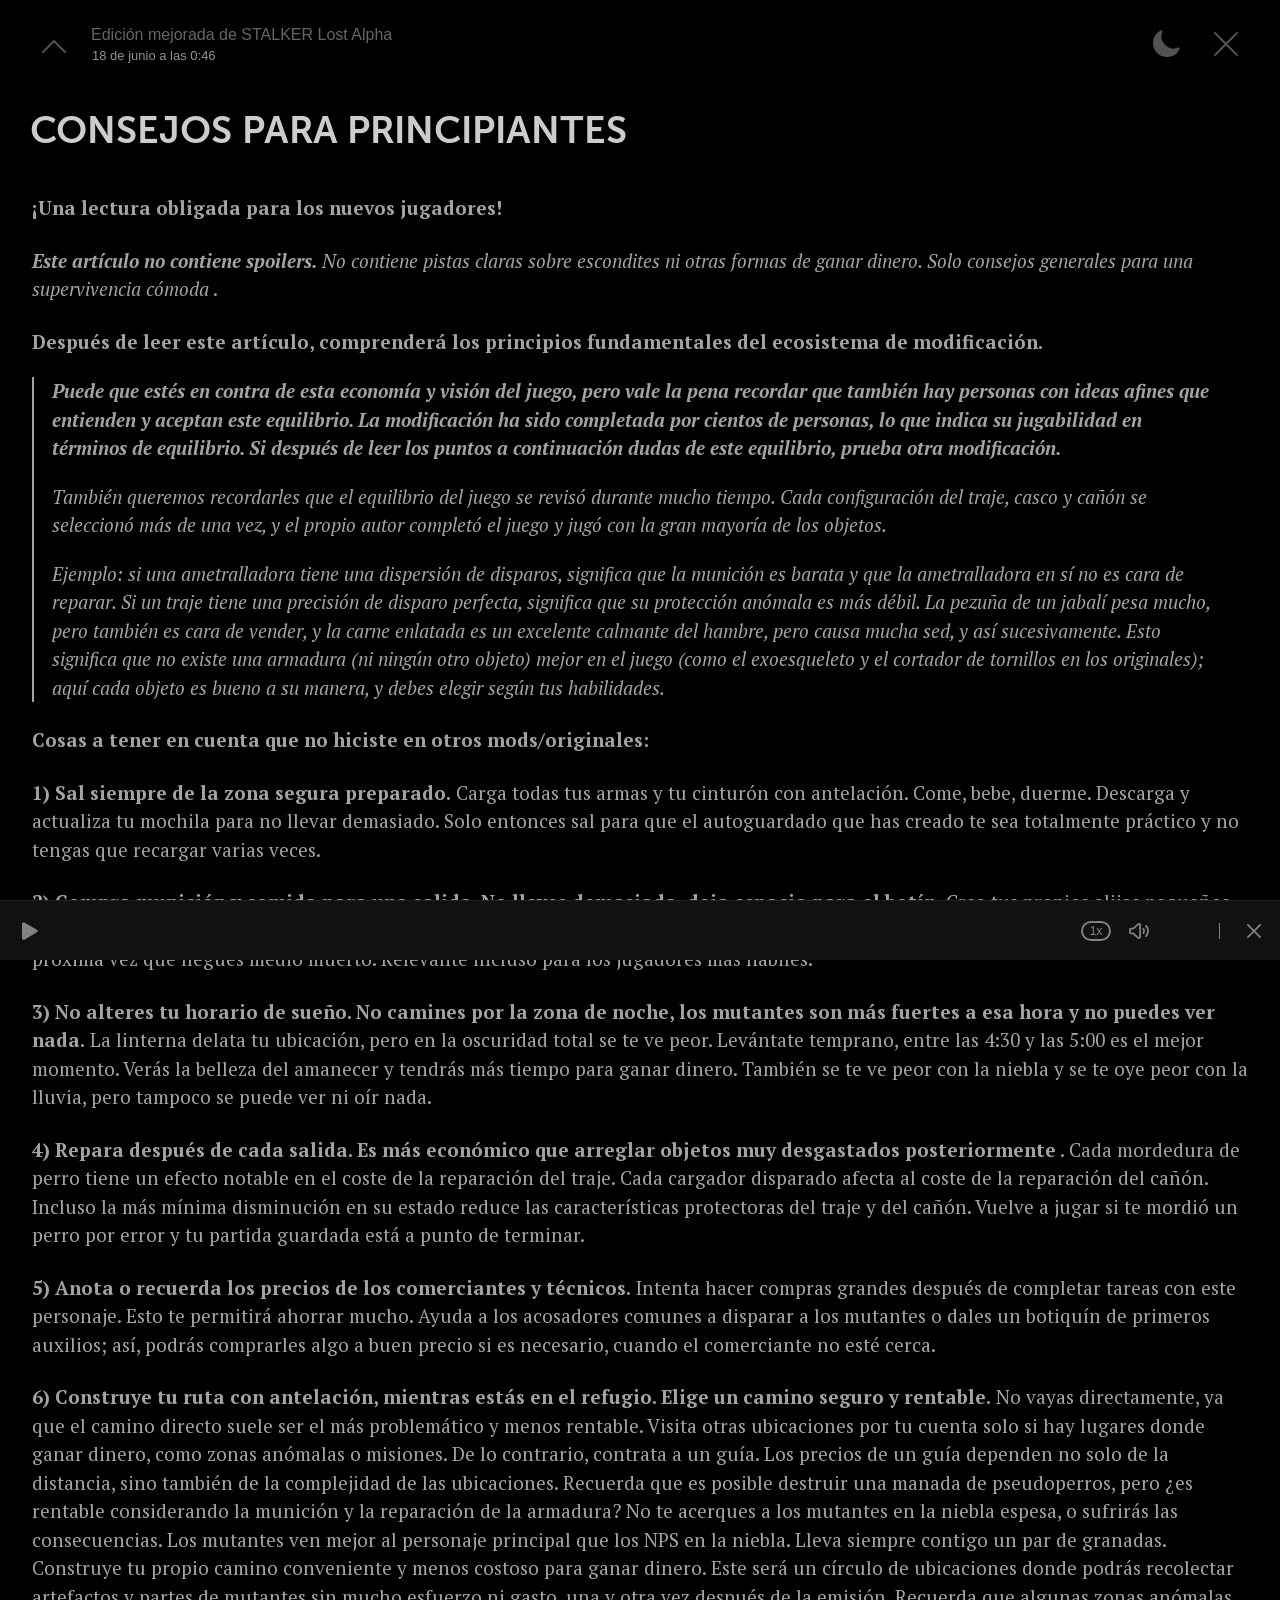
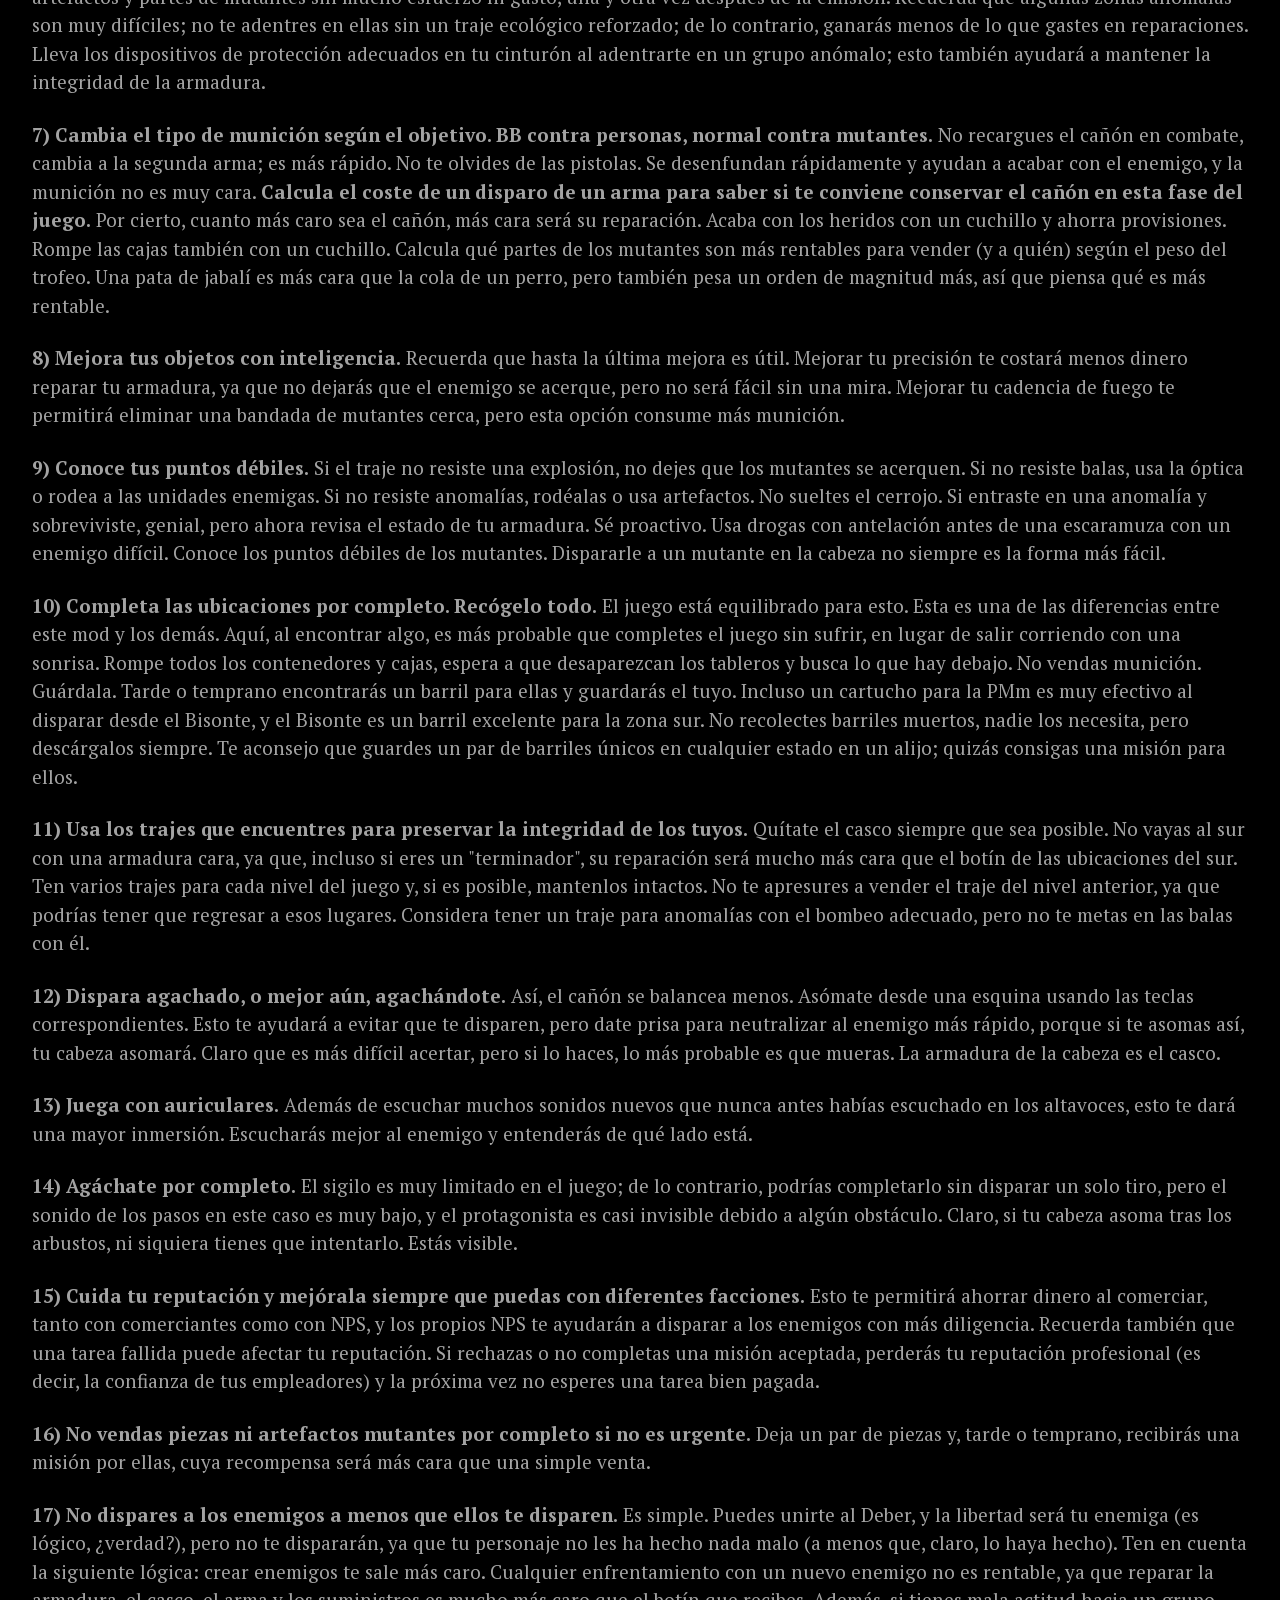
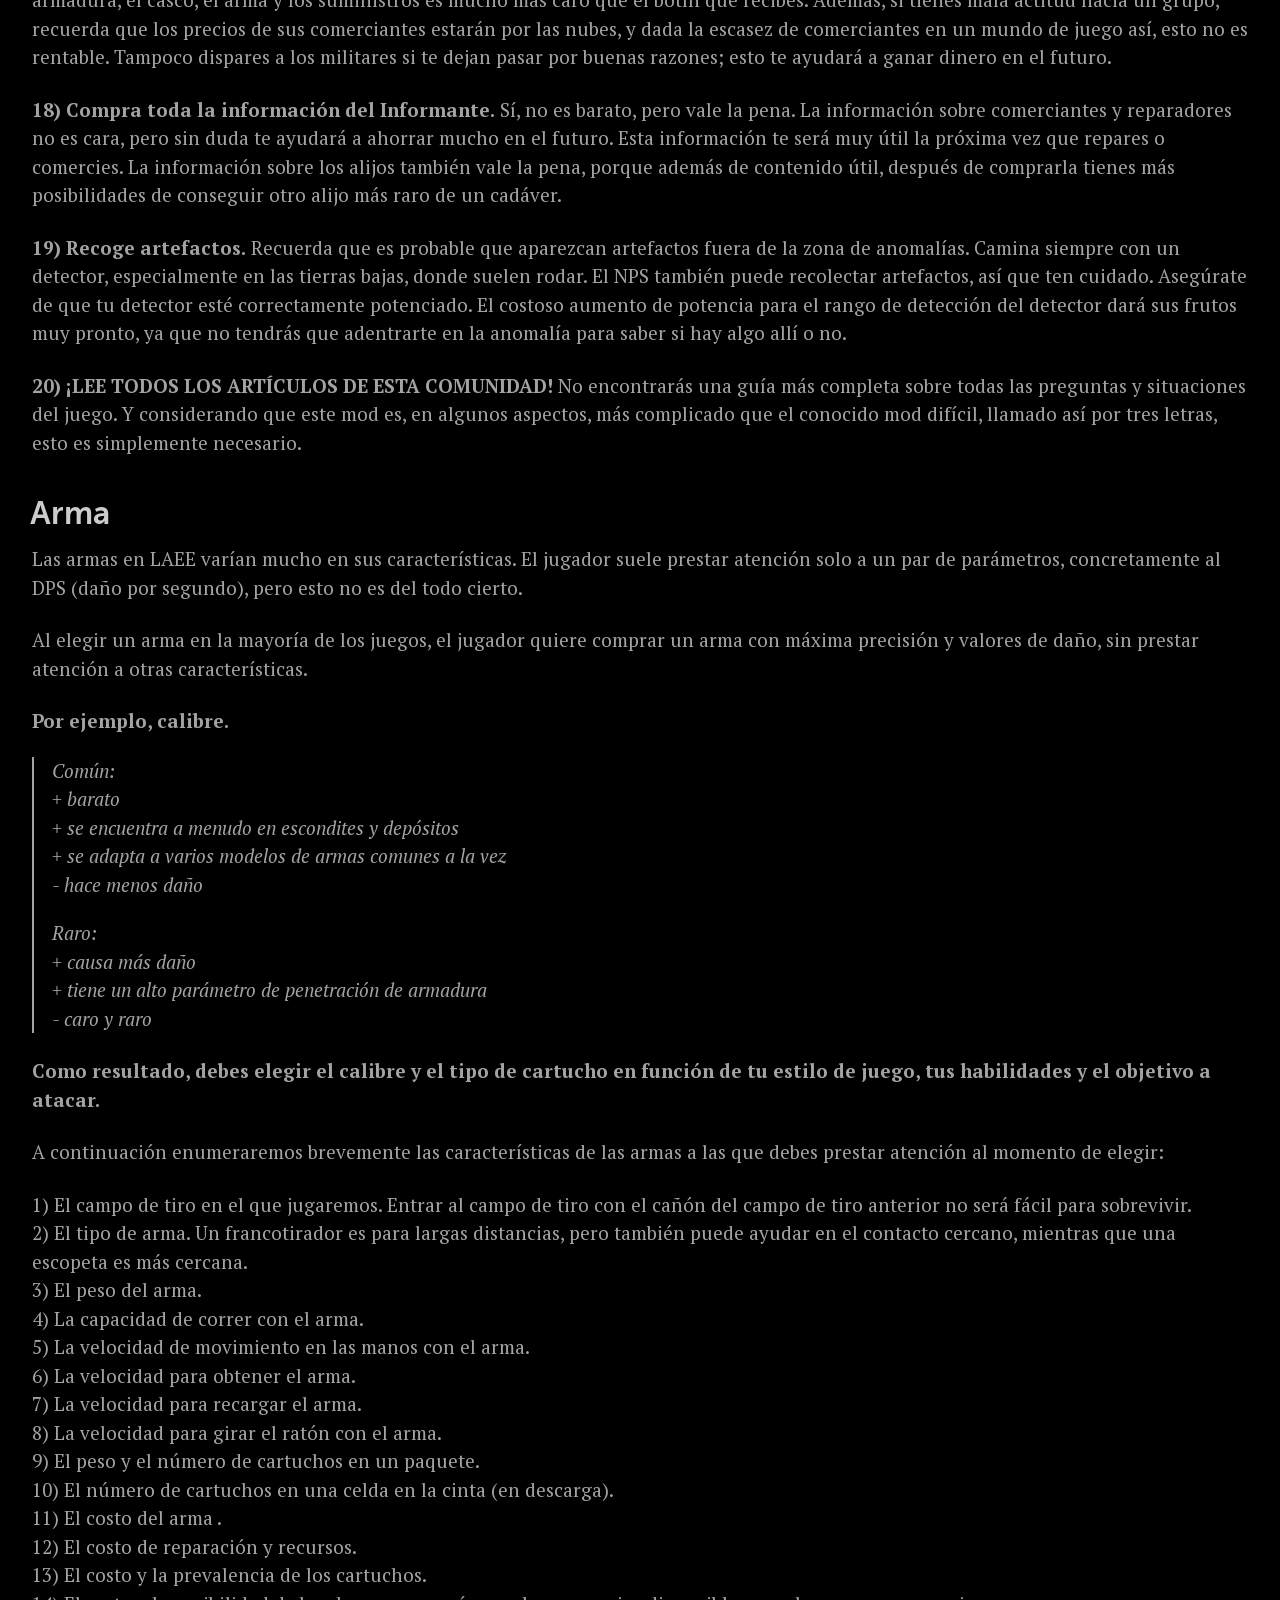
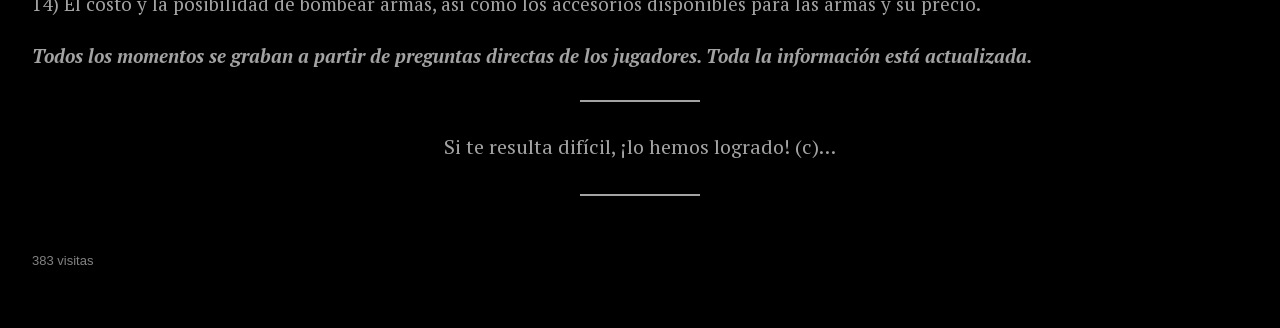
==== commit 199440f3: "Refactor code structure for improved readability and maintainability" ====
--- a/guias/consejos-para-novatos.html
+++ b/guias/consejos-para-novatos.html
@@ -14,157 +14,9 @@
 
 <title>CONSEJOS PARA PRINCIPIANTES - La biblia de LAEE</title>
 
-<noscript><meta http-equiv="refresh" content="0; URL=/badbrowser.php"></noscript>
-
-<script type="text/javascript">window.__eagerRequests__=window.__eagerRequests__??{};window.FlushController && window.FlushController.fetchEagerRequests && window.FlushController.fetchEagerRequests();</script>
-
-  <script nomodule="">;try{(function(){"use strict";function e({needRedirect:e}){const n=new XMLHttpRequest;n.open("GET","/badbrowser_stat.php?act=nomodule"),n.send(),e&&window.location.replace("/badbrowser.php"),window.nomodules=!0}return e})()({"needRedirect":false});} catch (e) {e.__inline_tag = "nomodule.js"; e.name = `[nomodule.js] ${e.name}`; throw e;};</script>
-  <script type="text/javascript">;try{(function(){"use strict";function e({isEnabled:e,isNotDefinedErrors:n}){if(!e)return;let r=!1;function i(e){r||(n&&window.dispatchEvent(new CustomEvent("redirect-challenge")),r=!0,window.isRedirectChallenge=!0,window.location.href=e)}function o(e){return`${e}=${encodeURIComponent(window.location.href)}`}const t=undefined;new PerformanceObserver((e=>{for(const n of e.getEntries())if(n.serverTiming)for(const e of n.serverTiming){if("challenge"!==e.name)return;const{origin:r}=new URL(n.name);i(r+e.description+"?"+o("back"))}})).observe({entryTypes:["navigation","resource"]})}return e})()({"isEnabled":true,"isNotDefinedErrors":false});} catch (e) {e.__inline_tag = "challenge.js"; e.name = `[challenge.js] ${e.name}`; throw e;};</script>
-  
-  <script type="text/javascript">;try{(function(){"use strict";function e(e){const t=undefined;return(new DOMParser).parseFromString(e,"text/html").documentElement.textContent}function t(t){for(const n in t)if(t.hasOwnProperty(n)){const o=e(t[n]);document.body.hasAttribute(n)&&"class"===n?document.body.setAttribute(n,document.body.getAttribute(n)+" "+o):document.body.setAttribute(n,o)}}function n(e){const t=document.getElementById(e);if(!t||"TEMPLATE"!==t.tagName)return console.warn("Previous element is not <template>"),void 0;document.head.appendChild(t.content),document.currentScript.remove(),t.remove()}function o(){if(window.ajax){window.__eagerRequestsPromises__=window.__eagerRequestsPromises__??{};for(let[e,[t,n]]of Object.entries(window.__eagerRequests__??{}))window.__eagerRequestsPromises__[e]=window.ajax.promisifiedPost(t,n),delete window.__eagerRequests__[e]}}function s(){window.FlushController={moveTemplateElementToHead:n,addBodyAttributes:t,fetchEagerRequests:o}}function i(){function e(e){const t={isReady:!1,onReadyCallbacks:[]};window[`on${e[0].toUpperCase()}${e.slice(1)}`]=e=>{t.onReadyCallbacks.push(e),t.isReady&&e()},window[e]=()=>{t.isReady||(t.isReady=!0,window.dispatchEvent(new CustomEvent(e)));for(let e of t.onReadyCallbacks)e()}}e("spaReady"),e("layoutReady"),e("loaderNavReady"),s()}return i})()({});} catch (e) {e.__inline_tag = "spaReady.js"; e.name = `[spaReady.js] ${e.name}`; throw e;};</script>
-  <script type="text/javascript">;try{(function(){"use strict";const e=e=>{const n=!e.type||"Error"===e.type;return{source:e.source??"unknown",type:n?"UnknownType":e.type,effectiveType:window.navigator?.connection?.effectiveType??"unknown"}},n=n=>{window.isStaticLoadingInitialError=!0;const t="static-loading-initial-issues",r=[...JSON.parse(window.localStorage.getItem(t)??"[]"),e(n)];window.localStorage.setItem(t,JSON.stringify(r))},t=()=>{const e=e=>{n({source:e.filename,type:e?.error?.constructor?.name})};return window.addEventListener("error",e),()=>{window.removeEventListener("error",e)}},r=()=>{const e="static-loading-initial-issues-onerror",t=e=>{const t=e.detail.srcElement?.attributes?.getNamedItem("src")?.nodeValue;n({source:t,type:"NetworkError"})};return window.addEventListener(e,t),()=>{window.removeEventListener(e,t)}},o="cur-ready",i="static-loading-initial-issues-send";function s({mechanismRuntimeErrors:e,mechanismNetworkOnError:n}){const s=[e&&t,n&&r].filter(Boolean),c=[];for(const e of s)c.push(e());window.addEventListener(o,(()=>{for(const e of c)e();window.dispatchEvent(new CustomEvent(i))}))}return s})()({"mechanismRuntimeErrors":true,"mechanismNetworkOnError":true});} catch (e) {e.__inline_tag = "staticLoadingInitialIssues.js"; e.name = `[staticLoadingInitialIssues.js] ${e.name}`; throw e;};</script>
-
 <style>@font-face{font-family: "Noto Sans Armenian";src: local("NotoSansArmenian"),local("Noto Sans Armenian"),url(https://vk.com/fonts/NotoSansArmenian-Regular.woff)format("woff");unicode-range: U+531-556,U+559-55F,U+561-587,U+589-58A,U+58F,U+FB13-FB17;}@font-face{font-family: "Noto Sans Bengali";src: local("NotoSansBengali"),local("Noto Sans Bengali"),url(https://vk.com/fonts/NotoSansBengali-Regular.woff)format("woff");unicode-range: U+AD,U+D7,U+F7,U+964-965,U+981-983,U+985-98C,U+98F-990,U+993-9A8,U+9AA-9B0,U+9B2,U+9B6-9B9,U+9BC-9C4,U+9C7-9C8,U+9CB-9CE,U+9D7,U+9DC-9DD,U+9DF-9E3,U+9E6-9FB,U+200B-200D,U+2013-2014,U+2018-2019,U+201C-201D,U+2026,U+20B9,U+2212,U+25CC;}@font-face{font-family: "Noto Sans Cherokee";src: local("NotoSansCherokee"),local("Noto Sans Cherokee"),url(https://vk.com/fonts/NotoSansCherokee-Regular.woff)format("woff");unicode-range: U+13A0-13F4;}@font-face{font-family: "Noto Sans Devanagari";src: local("NotoSansDevanagari"),local("Noto Sans Devanagari"),url(https://vk.com/fonts/NotoSansDevanagari-Regular.woff)format("woff");unicode-range: U+AF,U+D7,U+F7,U+2BC,U+901-939,U+93C-94D,U+950-954,U+958-972,U+97B-97F,U+200B-200D,U+2013-2014,U+2018-2019,U+201C-201D,U+2026,U+20B9,U+2212,U+25CC;}@font-face{font-family: "Noto Sans Ethiopic";src: local("NotoSansEthiopic"),local("Noto Sans Ethiopic"),url(https://vk.com/fonts/NotoSansEthiopic-Regular.woff)format("woff");unicode-range: U+1200-1248,U+124A-124D,U+1250-1256,U+1258,U+125A-125D,U+1260-1288,U+128A-128D,U+1290-12B0,U+12B2-12B5,U+12B8-12BE,U+12C0,U+12C2-12C5,U+12C8-12D6,U+12D8-1310,U+1312-1315,U+1318-135A,U+135D-137C,U+1380-1399,U+2D80-2D96,U+2DA0-2DA6,U+2DA8-2DAE,U+2DB0-2DB6,U+2DB8-2DBE,U+2DC0-2DC6,U+2DC8-2DCE,U+2DD0-2DD6,U+2DD8-2DDE,U+AB01-AB06,U+AB09-AB0E,U+AB11-AB16,U+AB20-AB26,U+AB28-AB2E;}@font-face{font-family: "Noto Sans Georgian";src: local("NotoSansGeorgian"),local("Noto Sans Georgian"),url(https://vk.com/fonts/NotoSansGeorgian-Regular.woff)format("woff");unicode-range: U+10A0-10C5,U+10D0-10FC,U+2D00-2D25;}@font-face{font-family: "Noto Sans Hebrew";src: local("NotoSansHebrew"),local("Noto Sans Hebrew"),url(https://vk.com/fonts/NotoSansHebrew-Regular.woff)format("woff");unicode-range: U+591-5C7,U+5D0-5EA,U+5F0-5F4,U+20AA,U+25CC,U+FB1D-FB36,U+FB38-FB3C,U+FB3E,U+FB40-FB41,U+FB43-FB44,U+FB46-FB4F;}@font-face{font-family: "Noto Sans Kannada";src: local("NotoSansKannada"),local("Noto Sans Kannada"),url(https://vk.com/fonts/NotoSansKannada-Regular.woff)format("woff");unicode-range: U+AD,U+D7,U+F7,U+964-965,U+C82-C83,U+C85-C8C,U+C8E-C90,U+C92-CA8,U+CAA-CB3,U+CB5-CB9,U+CBC-CC4,U+CC6-CC8,U+CCA-CCD,U+CD5-CD6,U+CDE,U+CE0-CE3,U+CE6-CEF,U+CF1-CF2,U+200B-200D,U+2013-2014,U+2018-2019,U+201C-201D,U+2026,U+20B9,U+2212,U+25CC;}@font-face{font-family: "Noto Sans Khmer";src: local("NotoSansKhmer"),local("Noto Sans Khmer"),url(https://vk.com/fonts/NotoSansKhmer-Regular.woff)format("woff");unicode-range: U+AB,U+AD,U+BB,U+1780-17DD,U+17E0-17E9,U+17F0-17F9,U+19E0-19FF,U+200B;}@font-face{font-family: "Noto Sans Lao";src: local("NotoSansLao"),local("Noto Sans Lao"),url(https://vk.com/fonts/NotoSansLao-Regular.woff)format("woff");unicode-range: U+AD,U+37E,U+E81-E82,U+E84,U+E87-E88,U+E8A,U+E8D,U+E94-E97,U+E99-E9F,U+EA1-EA3,U+EA5,U+EA7,U+EAA-EAB,U+EAD-EB9,U+EBB-EBD,U+EC0-EC4,U+EC6,U+EC8-ECD,U+ED0-ED9,U+EDC-EDF;}@font-face{font-family: "Noto Sans Osmanya";src: local("NotoSansOsmanya"),local("Noto Sans Osmanya"),url(https://vk.com/fonts/NotoSansOsmanya-Regular.woff)format("woff");unicode-range: U+10480-1049D,U+104A0-104A9;}@font-face{font-family: "Noto Sans Tamil";src: local("NotoSansTamil"),local("Noto Sans Tamil"),url(https://vk.com/fonts/NotoSansTamil-Regular.woff)format("woff");unicode-range: U+AD,U+D7,U+F7,U+964-965,U+B82-B83,U+B85-B8A,U+B8E-B90,U+B92-B95,U+B99-B9A,U+B9C,U+B9E-B9F,U+BA3-BA4,U+BA8-BAA,U+BAE-BB9,U+BBE-BC2,U+BC6-BC8,U+BCA-BCD,U+BD0,U+BD7,U+BE6-BFA,U+200B-200D,U+2013-2014,U+2018-2019,U+201C-201D,U+2026,U+20B9,U+2212,U+25CC;}@font-face{font-family: "Noto Sans Telugu";src: local("NotoSansTelugu"),local("Noto Sans Telugu"),url(https://vk.com/fonts/NotoSansTelugu-Regular.woff)format("woff");unicode-range: U+AD,U+D7,U+F7,U+964-965,U+C01-C03,U+C05-C0C,U+C0E-C10,U+C12-C28,U+C2A-C33,U+C35-C39,U+C3D-C44,U+C46-C48,U+C4A-C4D,U+C55-C56,U+C58-C59,U+C60-C63,U+C66-C6F,U+C78-C7F,U+200B-200D,U+2013-2014,U+2018-2019,U+201C-201D,U+2026,U+20B9,U+2212,U+25CC;}@font-face{font-family: "Noto Sans Thai";src: local("NotoSansThai"),local("Noto Sans Thai"),url(https://vk.com/fonts/NotoSansThai-Regular.woff)format("woff");unicode-range: U+E01-E3A,U+E3F-E5B,U+200B-200D,U+25CC;}@font-face{font-family: "PT Serif";font-style: italic;font-weight: 400;src: url([data-uri])format("woff2");unicode-range: U+0460-052F,U+1C80-1C88,U+20B4,U+2DE0-2DFF,U+A640-A69F,U+FE2E-FE2F;}@font-face{font-family: "PT Serif";font-style: italic;font-weight: 400;src: url([data-uri])format("woff2");unicode-range: U+0301,U+0400-045F,U+0490-0491,U+04B0-04B1,U+2116;}@font-face{font-family: "PT Serif";font-style: italic;font-weight: 400;src: url([data-uri])format("woff2");unicode-range: U+0100-02AF,U+0304,U+0308,U+0329,U+1E00-1E9F,U+1EF2-1EFF,U+2020,U+20A0-20AB,U+20AD-20CF,U+2113,U+2C60-2C7F,U+A720-A7FF;}@font-face{font-family: "PT Serif";font-style: italic;font-weight: 400;src: url([data-uri])format("woff2");unicode-range: U+0000-00FF,U+0131,U+0152-0153,U+02BB-02BC,U+02C6,U+02DA,U+02DC,U+0304,U+0308,U+0329,U+2000-206F,U+2074,U+20AC,U+2122,U+2191,U+2193,U+2212,U+2215,U+FEFF,U+FFFD;}@font-face{font-family: "PT Serif";font-style: italic;font-weight: 700;src: url([data-uri])format("woff2");unicode-range: U+0460-052F,U+1C80-1C88,U+20B4,U+2DE0-2DFF,U+A640-A69F,U+FE2E-FE2F;}@font-face{font-family: "PT Serif";font-style: italic;font-weight: 700;src: url([data-uri])format("woff2");unicode-range: U+0301,U+0400-045F,U+0490-0491,U+04B0-04B1,U+2116;}@font-face{font-family: "PT Serif";font-style: italic;font-weight: 700;src: url([data-uri])format("woff2");unicode-range: U+0100-02AF,U+0304,U+0308,U+0329,U+1E00-1E9F,U+1EF2-1EFF,U+2020,U+20A0-20AB,U+20AD-20CF,U+2113,U+2C60-2C7F,U+A720-A7FF;}@font-face{font-family: "PT Serif";font-style: italic;font-weight: 700;src: url([data-uri])format("woff2");unicode-range: U+0000-00FF,U+0131,U+0152-0153,U+02BB-02BC,U+02C6,U+02DA,U+02DC,U+0304,U+0308,U+0329,U+2000-206F,U+2074,U+20AC,U+2122,U+2191,U+2193,U+2212,U+2215,U+FEFF,U+FFFD;}@font-face{font-family: "PT Serif";font-style: normal;font-weight: 400;src: url([data-uri])format("woff2");unicode-range: U+0460-052F,U+1C80-1C88,U+20B4,U+2DE0-2DFF,U+A640-A69F,U+FE2E-FE2F;}@font-face{font-family: "PT Serif";font-style: normal;font-weight: 400;src: url([data-uri])format("woff2");unicode-range: U+0301,U+0400-045F,U+0490-0491,U+04B0-04B1,U+2116;}@font-face{font-family: "PT Serif";font-style: normal;font-weight: 400;src: url([data-uri])format("woff2");unicode-range: U+0100-02AF,U+0304,U+0308,U+0329,U+1E00-1E9F,U+1EF2-1EFF,U+2020,U+20A0-20AB,U+20AD-20CF,U+2113,U+2C60-2C7F,U+A720-A7FF;}@font-face{font-family: "PT Serif";font-style: normal;font-weight: 400;src: url([data-uri])format("woff2");unicode-range: U+0000-00FF,U+0131,U+0152-0153,U+02BB-02BC,U+02C6,U+02DA,U+02DC,U+0304,U+0308,U+0329,U+2000-206F,U+2074,U+20AC,U+2122,U+2191,U+2193,U+2212,U+2215,U+FEFF,U+FFFD;}@font-face{font-family: "PT Serif";font-style: normal;font-weight: 700;src: url([data-uri])format("woff2");unicode-range: U+0460-052F,U+1C80-1C88,U+20B4,U+2DE0-2DFF,U+A640-A69F,U+FE2E-FE2F;}@font-face{font-family: "PT Serif";font-style: normal;font-weight: 700;src: url([data-uri])format("woff2");unicode-range: U+0301,U+0400-045F,U+0490-0491,U+04B0-04B1,U+2116;}@font-face{font-family: "PT Serif";font-style: normal;font-weight: 700;src: url([data-uri])format("woff2");unicode-range: U+0100-02AF,U+0304,U+0308,U+0329,U+1E00-1E9F,U+1EF2-1EFF,U+2020,U+20A0-20AB,U+20AD-20CF,U+2113,U+2C60-2C7F,U+A720-A7FF;}@font-face{font-family: "PT Serif";font-style: normal;font-weight: 700;src: url([data-uri])format("woff2");unicode-range: U+0000-00FF,U+0131,U+0152-0153,U+02BB-02BC,U+02C6,U+02DA,U+02DC,U+0304,U+0308,U+0329,U+2000-206F,U+2074,U+20AC,U+2122,U+2191,U+2193,U+2212,U+2215,U+FEFF,U+FFFD;}@font-face{font-family: "Museo";font-style: normal;font-weight: 700;src: url([data-uri]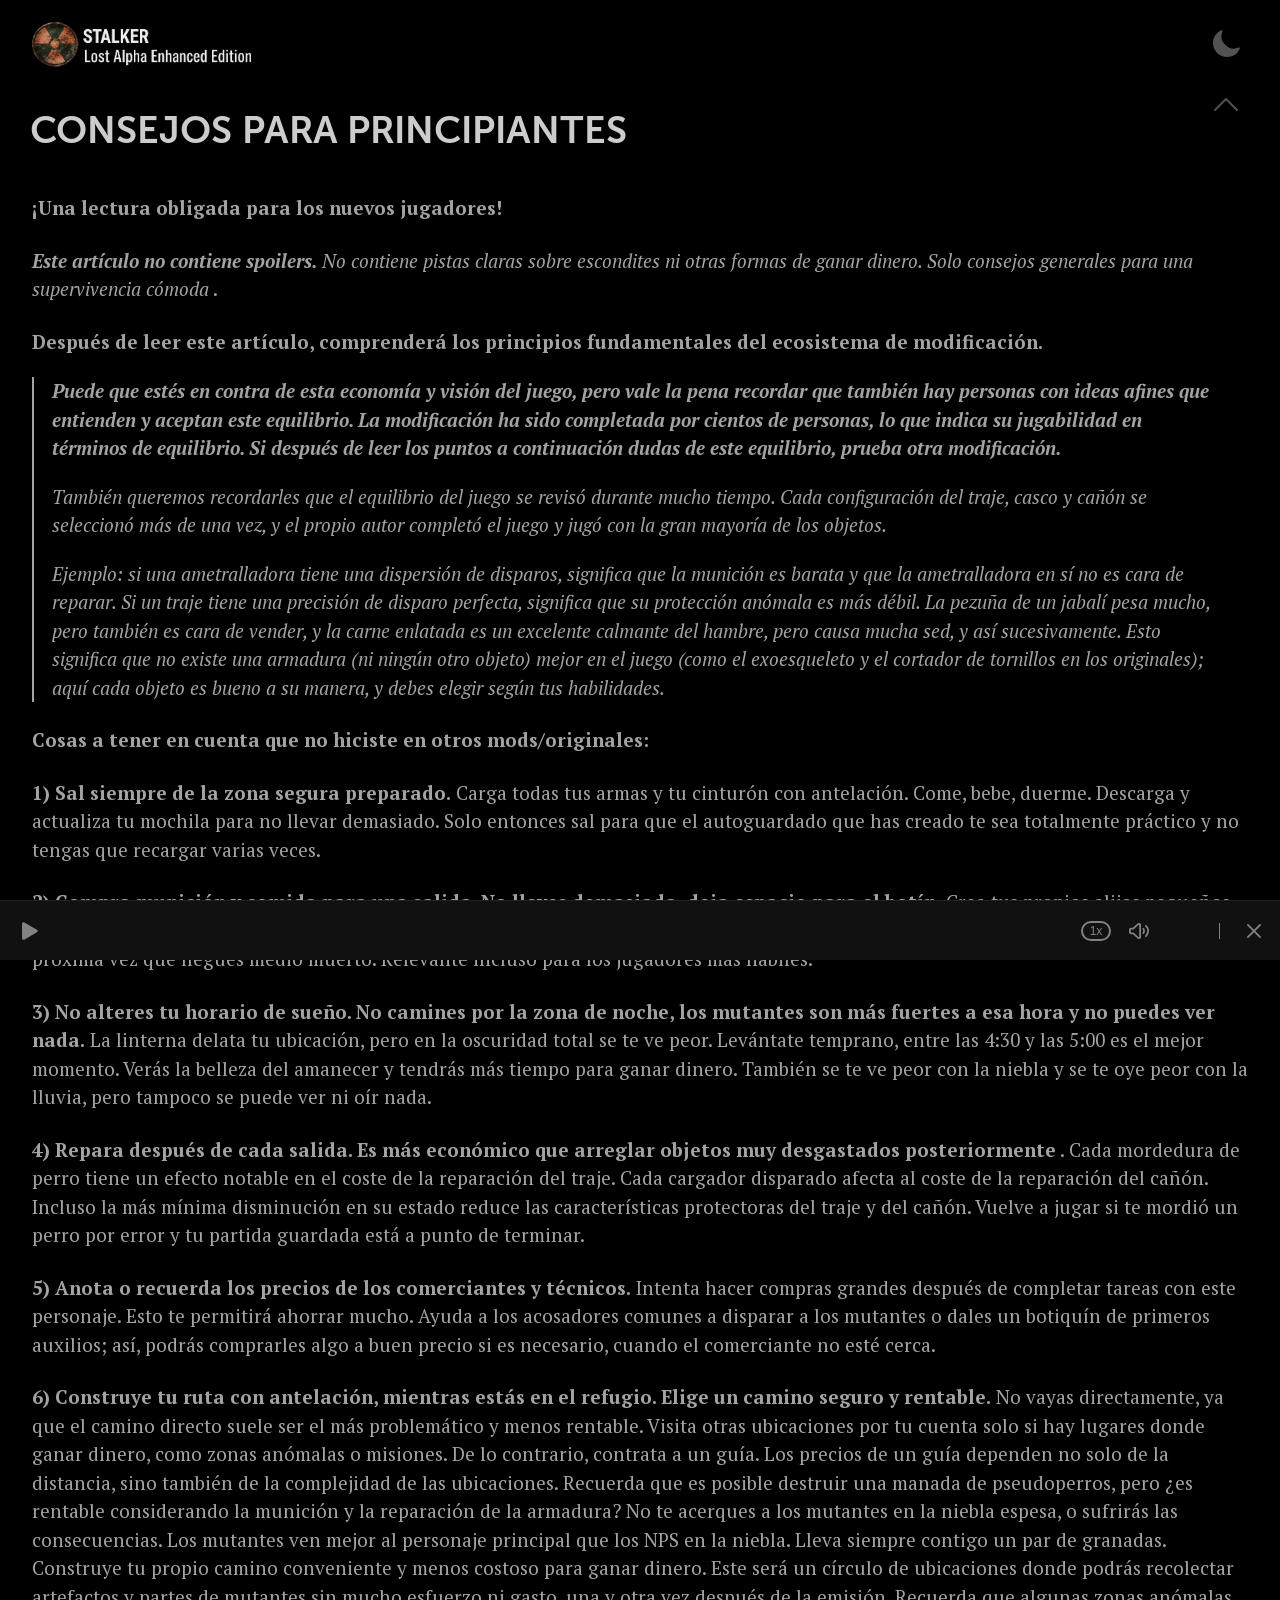
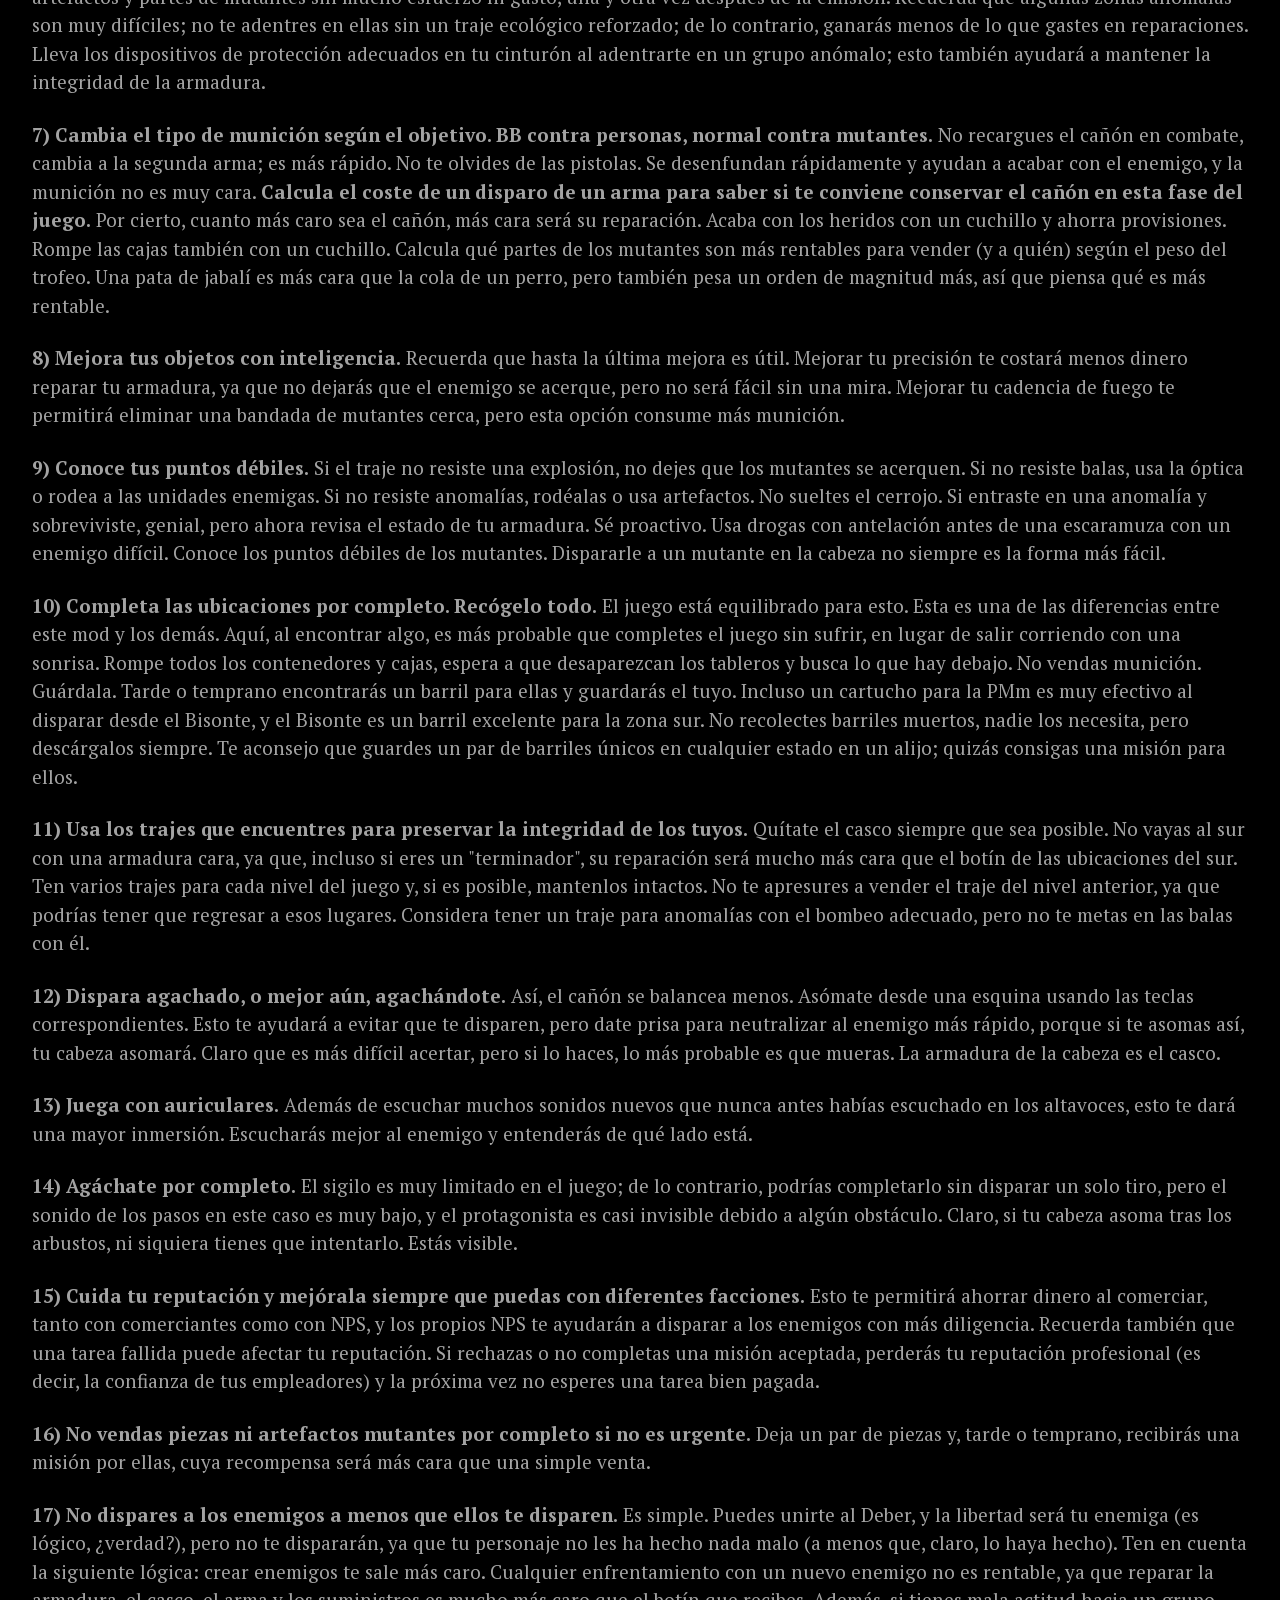
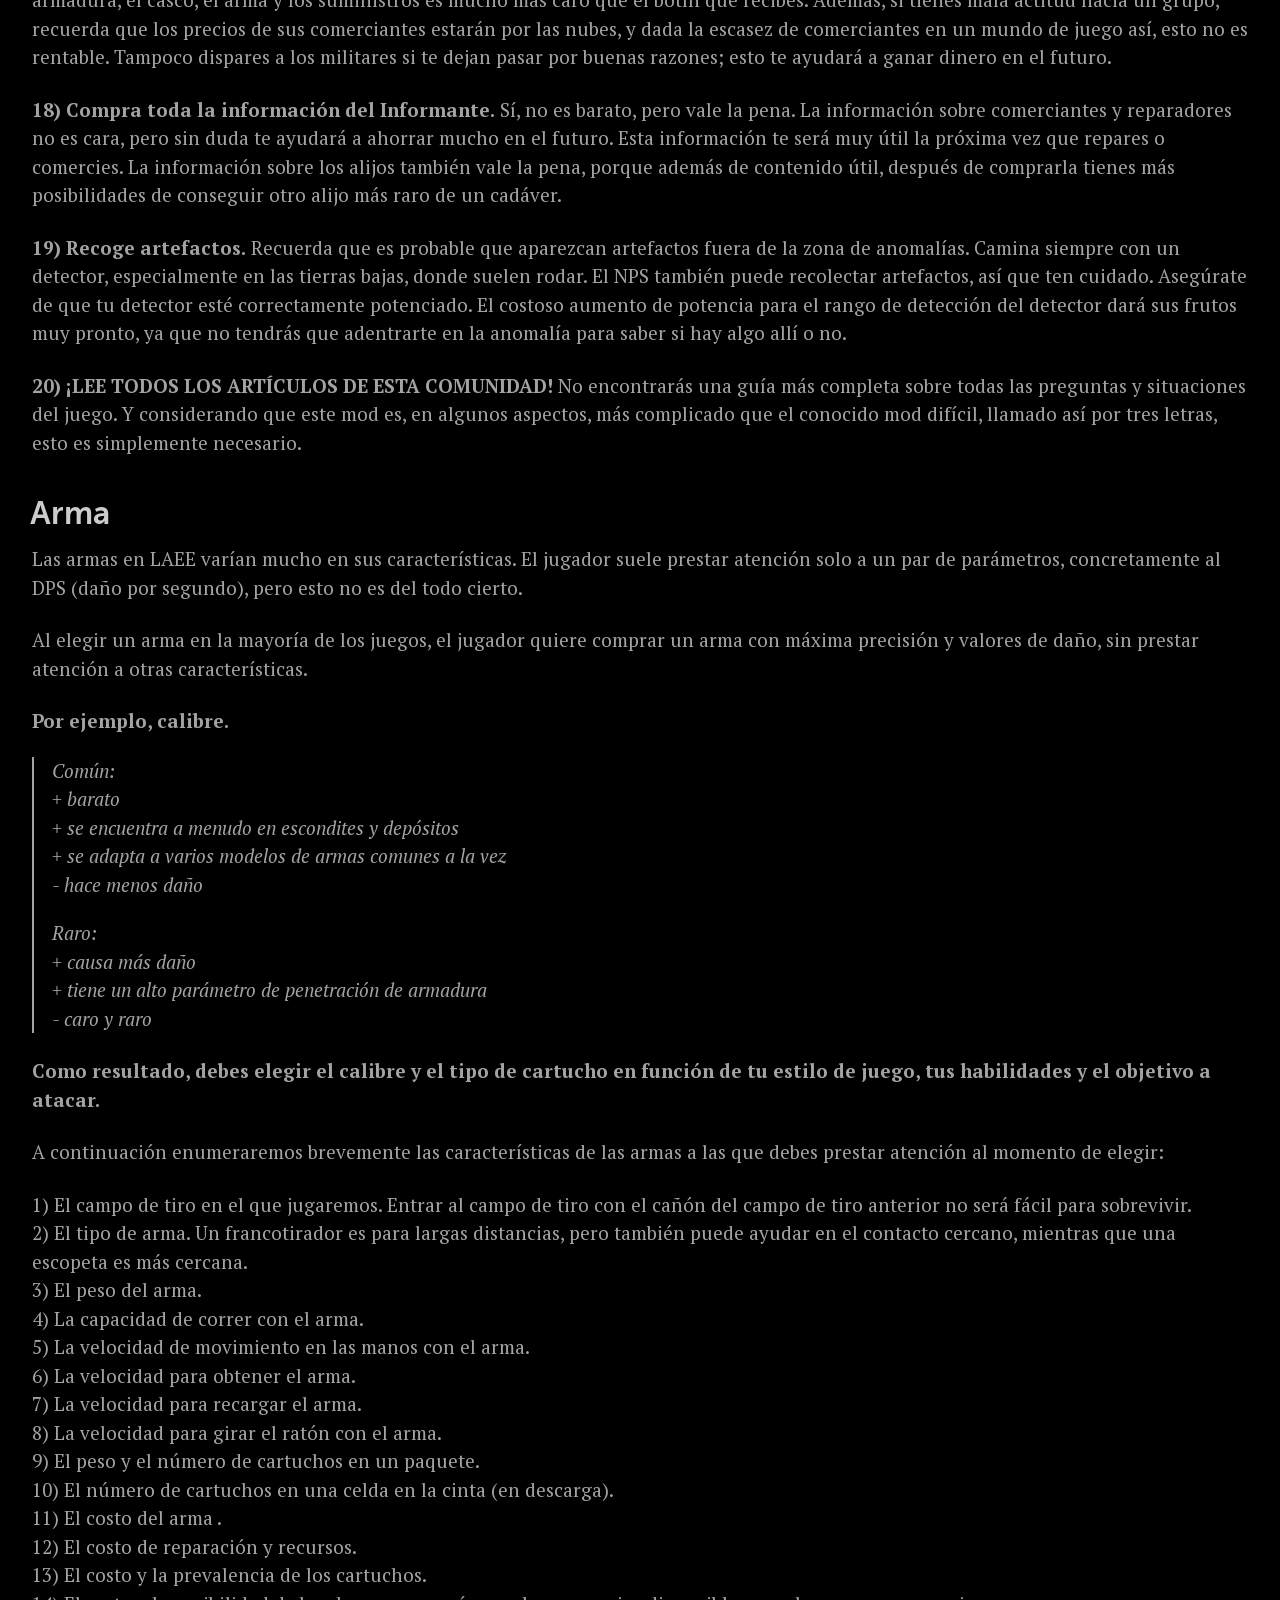
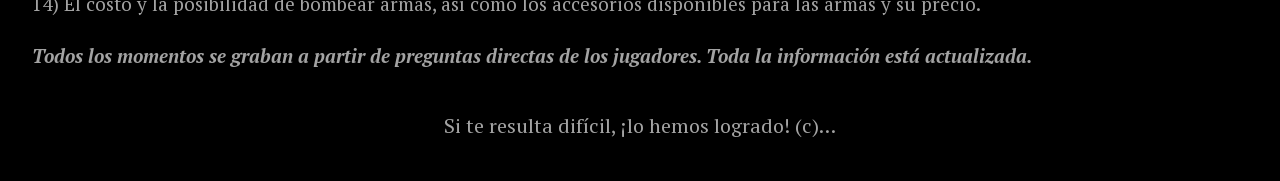
==== commit 07343e89: "Add new image files for user interface enhancements - Added a JPEG image for visual content in the V" ====
--- a/guias/consejos-para-novatos.html
+++ b/guias/consejos-para-novatos.html
@@ -2,11 +2,11 @@
 <!-- saved from url=(0061)https://vk.com/@stalker_enhanced_edition-sovety-dlya-novichka -->
 <html lang="es" dir="ltr" class="translated-ltr" style="--scroll-fixed-width: 2544px;"><head class="push_notifier_supported"><meta http-equiv="Content-Type" content="text/html; charset=utf-8"><meta http-equiv="X-UA-Compatible" content="IE=edge">
 
-<link rel="shortcut icon" href="https://vk.com/images/icons/favicons/fav_logo.ico?8">
-<link rel="preconnect" href="https://login.vk.com/">
-<link rel="preconnect" href="https://api.vk.com/">
-
-<link rel="apple-touch-icon" href="https://vk.com/images/icons/pwa/apple/default.png?15">
+<link rel="shortcut icon" href="../recursos/vk/images/icons/favicons/fav_logo.ico">
+
+
+
+<link rel="apple-touch-icon" href="../recursos/vk/images/icons/pwa/apple/default.png">
 
 
 <meta property="og:site_name" content="VK"><meta property="og:type" content="website"><meta property="og:title" content="СОВЕТЫ ДЛЯ НОВИЧКА"><meta property="og:description" content="Обязательно к прочтению для новых игроков!"><meta property="og:url" content="https://vk.com/@stalker_enhanced_edition-sovety-dlya-novichka"><meta property="og:image" content="http://sun9-78.userapi.com/impg/wveqHECPdMRfa4mFtZ06GD65fbeyGgpToWWb4A/vTJJ-7Xl1Ho.jpg?size=1536x1024&amp;quality=95&amp;sign=a5a5c54bfbaed88946a7a4d6a3106343&amp;type=album"><meta property="og:image:secure_url" content="https://sun9-78.userapi.com/impg/wveqHECPdMRfa4mFtZ06GD65fbeyGgpToWWb4A/vTJJ-7Xl1Ho.jpg?size=1536x1024&amp;quality=95&amp;sign=a5a5c54bfbaed88946a7a4d6a3106343&amp;type=album"><meta property="og:image:width" content="1536"><meta property="og:image:height" content="1024"><meta http-equiv="origin-trial" content="AiJEtxZTdbmRu3zkrD0Bg/GvReuip5r0aklN7tIrw1Yit01/+j7PNlJFAyMMo/vqqNVvDmRsGCPGfVtNn5ookQ8AAABueyJvcmlnaW4iOiJodHRwczovL3ZrLmNvbTo0NDMiLCJmZWF0dXJlIjoiRG9jdW1lbnRQaWN0dXJlSW5QaWN0dXJlQVBJIiwiZXhwaXJ5IjoxNjk0MTMxMTk5LCJpc1N1YmRvbWFpbiI6dHJ1ZX0="><meta name="description" content="Обязательно к прочтению для новых игроков!"><meta name="theme-color" content="#ffffff">
@@ -14,9 +14,9 @@
 
 <title>CONSEJOS PARA PRINCIPIANTES - La biblia de LAEE</title>
 
-<style>@font-face{font-family: "Noto Sans Armenian";src: local("NotoSansArmenian"),local("Noto Sans Armenian"),url(https://vk.com/fonts/NotoSansArmenian-Regular.woff)format("woff");unicode-range: U+531-556,U+559-55F,U+561-587,U+589-58A,U+58F,U+FB13-FB17;}@font-face{font-family: "Noto Sans Bengali";src: local("NotoSansBengali"),local("Noto Sans Bengali"),url(https://vk.com/fonts/NotoSansBengali-Regular.woff)format("woff");unicode-range: U+AD,U+D7,U+F7,U+964-965,U+981-983,U+985-98C,U+98F-990,U+993-9A8,U+9AA-9B0,U+9B2,U+9B6-9B9,U+9BC-9C4,U+9C7-9C8,U+9CB-9CE,U+9D7,U+9DC-9DD,U+9DF-9E3,U+9E6-9FB,U+200B-200D,U+2013-2014,U+2018-2019,U+201C-201D,U+2026,U+20B9,U+2212,U+25CC;}@font-face{font-family: "Noto Sans Cherokee";src: local("NotoSansCherokee"),local("Noto Sans Cherokee"),url(https://vk.com/fonts/NotoSansCherokee-Regular.woff)format("woff");unicode-range: U+13A0-13F4;}@font-face{font-family: "Noto Sans Devanagari";src: local("NotoSansDevanagari"),local("Noto Sans Devanagari"),url(https://vk.com/fonts/NotoSansDevanagari-Regular.woff)format("woff");unicode-range: U+AF,U+D7,U+F7,U+2BC,U+901-939,U+93C-94D,U+950-954,U+958-972,U+97B-97F,U+200B-200D,U+2013-2014,U+2018-2019,U+201C-201D,U+2026,U+20B9,U+2212,U+25CC;}@font-face{font-family: "Noto Sans Ethiopic";src: local("NotoSansEthiopic"),local("Noto Sans Ethiopic"),url(https://vk.com/fonts/NotoSansEthiopic-Regular.woff)format("woff");unicode-range: U+1200-1248,U+124A-124D,U+1250-1256,U+1258,U+125A-125D,U+1260-1288,U+128A-128D,U+1290-12B0,U+12B2-12B5,U+12B8-12BE,U+12C0,U+12C2-12C5,U+12C8-12D6,U+12D8-1310,U+1312-1315,U+1318-135A,U+135D-137C,U+1380-1399,U+2D80-2D96,U+2DA0-2DA6,U+2DA8-2DAE,U+2DB0-2DB6,U+2DB8-2DBE,U+2DC0-2DC6,U+2DC8-2DCE,U+2DD0-2DD6,U+2DD8-2DDE,U+AB01-AB06,U+AB09-AB0E,U+AB11-AB16,U+AB20-AB26,U+AB28-AB2E;}@font-face{font-family: "Noto Sans Georgian";src: local("NotoSansGeorgian"),local("Noto Sans Georgian"),url(https://vk.com/fonts/NotoSansGeorgian-Regular.woff)format("woff");unicode-range: U+10A0-10C5,U+10D0-10FC,U+2D00-2D25;}@font-face{font-family: "Noto Sans Hebrew";src: local("NotoSansHebrew"),local("Noto Sans Hebrew"),url(https://vk.com/fonts/NotoSansHebrew-Regular.woff)format("woff");unicode-range: U+591-5C7,U+5D0-5EA,U+5F0-5F4,U+20AA,U+25CC,U+FB1D-FB36,U+FB38-FB3C,U+FB3E,U+FB40-FB41,U+FB43-FB44,U+FB46-FB4F;}@font-face{font-family: "Noto Sans Kannada";src: local("NotoSansKannada"),local("Noto Sans Kannada"),url(https://vk.com/fonts/NotoSansKannada-Regular.woff)format("woff");unicode-range: U+AD,U+D7,U+F7,U+964-965,U+C82-C83,U+C85-C8C,U+C8E-C90,U+C92-CA8,U+CAA-CB3,U+CB5-CB9,U+CBC-CC4,U+CC6-CC8,U+CCA-CCD,U+CD5-CD6,U+CDE,U+CE0-CE3,U+CE6-CEF,U+CF1-CF2,U+200B-200D,U+2013-2014,U+2018-2019,U+201C-201D,U+2026,U+20B9,U+2212,U+25CC;}@font-face{font-family: "Noto Sans Khmer";src: local("NotoSansKhmer"),local("Noto Sans Khmer"),url(https://vk.com/fonts/NotoSansKhmer-Regular.woff)format("woff");unicode-range: U+AB,U+AD,U+BB,U+1780-17DD,U+17E0-17E9,U+17F0-17F9,U+19E0-19FF,U+200B;}@font-face{font-family: "Noto Sans Lao";src: local("NotoSansLao"),local("Noto Sans Lao"),url(https://vk.com/fonts/NotoSansLao-Regular.woff)format("woff");unicode-range: U+AD,U+37E,U+E81-E82,U+E84,U+E87-E88,U+E8A,U+E8D,U+E94-E97,U+E99-E9F,U+EA1-EA3,U+EA5,U+EA7,U+EAA-EAB,U+EAD-EB9,U+EBB-EBD,U+EC0-EC4,U+EC6,U+EC8-ECD,U+ED0-ED9,U+EDC-EDF;}@font-face{font-family: "Noto Sans Osmanya";src: local("NotoSansOsmanya"),local("Noto Sans Osmanya"),url(https://vk.com/fonts/NotoSansOsmanya-Regular.woff)format("woff");unicode-range: U+10480-1049D,U+104A0-104A9;}@font-face{font-family: "Noto Sans Tamil";src: local("NotoSansTamil"),local("Noto Sans Tamil"),url(https://vk.com/fonts/NotoSansTamil-Regular.woff)format("woff");unicode-range: U+AD,U+D7,U+F7,U+964-965,U+B82-B83,U+B85-B8A,U+B8E-B90,U+B92-B95,U+B99-B9A,U+B9C,U+B9E-B9F,U+BA3-BA4,U+BA8-BAA,U+BAE-BB9,U+BBE-BC2,U+BC6-BC8,U+BCA-BCD,U+BD0,U+BD7,U+BE6-BFA,U+200B-200D,U+2013-2014,U+2018-2019,U+201C-201D,U+2026,U+20B9,U+2212,U+25CC;}@font-face{font-family: "Noto Sans Telugu";src: local("NotoSansTelugu"),local("Noto Sans Telugu"),url(https://vk.com/fonts/NotoSansTelugu-Regular.woff)format("woff");unicode-range: U+AD,U+D7,U+F7,U+964-965,U+C01-C03,U+C05-C0C,U+C0E-C10,U+C12-C28,U+C2A-C33,U+C35-C39,U+C3D-C44,U+C46-C48,U+C4A-C4D,U+C55-C56,U+C58-C59,U+C60-C63,U+C66-C6F,U+C78-C7F,U+200B-200D,U+2013-2014,U+2018-2019,U+201C-201D,U+2026,U+20B9,U+2212,U+25CC;}@font-face{font-family: "Noto Sans Thai";src: local("NotoSansThai"),local("Noto Sans Thai"),url(https://vk.com/fonts/NotoSansThai-Regular.woff)format("woff");unicode-range: U+E01-E3A,U+E3F-E5B,U+200B-200D,U+25CC;}@font-face{font-family: "PT Serif";font-style: italic;font-weight: 400;src: url([data-uri])format("woff2");unicode-range: U+0460-052F,U+1C80-1C88,U+20B4,U+2DE0-2DFF,U+A640-A69F,U+FE2E-FE2F;}@font-face{font-family: "PT Serif";font-style: italic;font-weight: 400;src: url([data-uri])format("woff2");unicode-range: U+0301,U+0400-045F,U+0490-0491,U+04B0-04B1,U+2116;}@font-face{font-family: "PT Serif";font-style: italic;font-weight: 400;src: url([data-uri])format("woff2");unicode-range: U+0100-02AF,U+0304,U+0308,U+0329,U+1E00-1E9F,U+1EF2-1EFF,U+2020,U+20A0-20AB,U+20AD-20CF,U+2113,U+2C60-2C7F,U+A720-A7FF;}@font-face{font-family: "PT Serif";font-style: italic;font-weight: 400;src: url([data-uri])format("woff2");unicode-range: U+0000-00FF,U+0131,U+0152-0153,U+02BB-02BC,U+02C6,U+02DA,U+02DC,U+0304,U+0308,U+0329,U+2000-206F,U+2074,U+20AC,U+2122,U+2191,U+2193,U+2212,U+2215,U+FEFF,U+FFFD;}@font-face{font-family: "PT Serif";font-style: italic;font-weight: 700;src: url([data-uri])format("woff2");unicode-range: U+0460-052F,U+1C80-1C88,U+20B4,U+2DE0-2DFF,U+A640-A69F,U+FE2E-FE2F;}@font-face{font-family: "PT Serif";font-style: italic;font-weight: 700;src: url([data-uri])format("woff2");unicode-range: U+0301,U+0400-045F,U+0490-0491,U+04B0-04B1,U+2116;}@font-face{font-family: "PT Serif";font-style: italic;font-weight: 700;src: url([data-uri])format("woff2");unicode-range: U+0100-02AF,U+0304,U+0308,U+0329,U+1E00-1E9F,U+1EF2-1EFF,U+2020,U+20A0-20AB,U+20AD-20CF,U+2113,U+2C60-2C7F,U+A720-A7FF;}@font-face{font-family: "PT Serif";font-style: italic;font-weight: 700;src: url([data-uri])format("woff2");unicode-range: U+0000-00FF,U+0131,U+0152-0153,U+02BB-02BC,U+02C6,U+02DA,U+02DC,U+0304,U+0308,U+0329,U+2000-206F,U+2074,U+20AC,U+2122,U+2191,U+2193,U+2212,U+2215,U+FEFF,U+FFFD;}@font-face{font-family: "PT Serif";font-style: normal;font-weight: 400;src: url([data-uri])format("woff2");unicode-range: U+0460-052F,U+1C80-1C88,U+20B4,U+2DE0-2DFF,U+A640-A69F,U+FE2E-FE2F;}@font-face{font-family: "PT Serif";font-style: normal;font-weight: 400;src: url([data-uri])format("woff2");unicode-range: U+0301,U+0400-045F,U+0490-0491,U+04B0-04B1,U+2116;}@font-face{font-family: "PT Serif";font-style: normal;font-weight: 400;src: url([data-uri])format("woff2");unicode-range: U+0100-02AF,U+0304,U+0308,U+0329,U+1E00-1E9F,U+1EF2-1EFF,U+2020,U+20A0-20AB,U+20AD-20CF,U+2113,U+2C60-2C7F,U+A720-A7FF;}@font-face{font-family: "PT Serif";font-style: normal;font-weight: 400;src: url([data-uri])format("woff2");unicode-range: U+0000-00FF,U+0131,U+0152-0153,U+02BB-02BC,U+02C6,U+02DA,U+02DC,U+0304,U+0308,U+0329,U+2000-206F,U+2074,U+20AC,U+2122,U+2191,U+2193,U+2212,U+2215,U+FEFF,U+FFFD;}@font-face{font-family: "PT Serif";font-style: normal;font-weight: 700;src: url([data-uri])format("woff2");unicode-range: U+0460-052F,U+1C80-1C88,U+20B4,U+2DE0-2DFF,U+A640-A69F,U+FE2E-FE2F;}@font-face{font-family: "PT Serif";font-style: normal;font-weight: 700;src: url([data-uri])format("woff2");unicode-range: U+0301,U+0400-045F,U+0490-0491,U+04B0-04B1,U+2116;}@font-face{font-family: "PT Serif";font-style: normal;font-weight: 700;src: url([data-uri])format("woff2");unicode-range: U+0100-02AF,U+0304,U+0308,U+0329,U+1E00-1E9F,U+1EF2-1EFF,U+2020,U+20A0-20AB,U+20AD-20CF,U+2113,U+2C60-2C7F,U+A720-A7FF;}@font-face{font-family: "PT Serif";font-style: normal;font-weight: 700;src: url([data-uri])format("woff2");unicode-range: U+0000-00FF,U+0131,U+0152-0153,U+02BB-02BC,U+02C6,U+02DA,U+02DC,U+0304,U+0308,U+0329,U+2000-206F,U+2074,U+20AC,U+2122,U+2191,U+2193,U+2212,U+2215,U+FEFF,U+FFFD;}@font-face{font-family: "Museo";font-style: normal;font-weight: 700;src: url([data-uri]